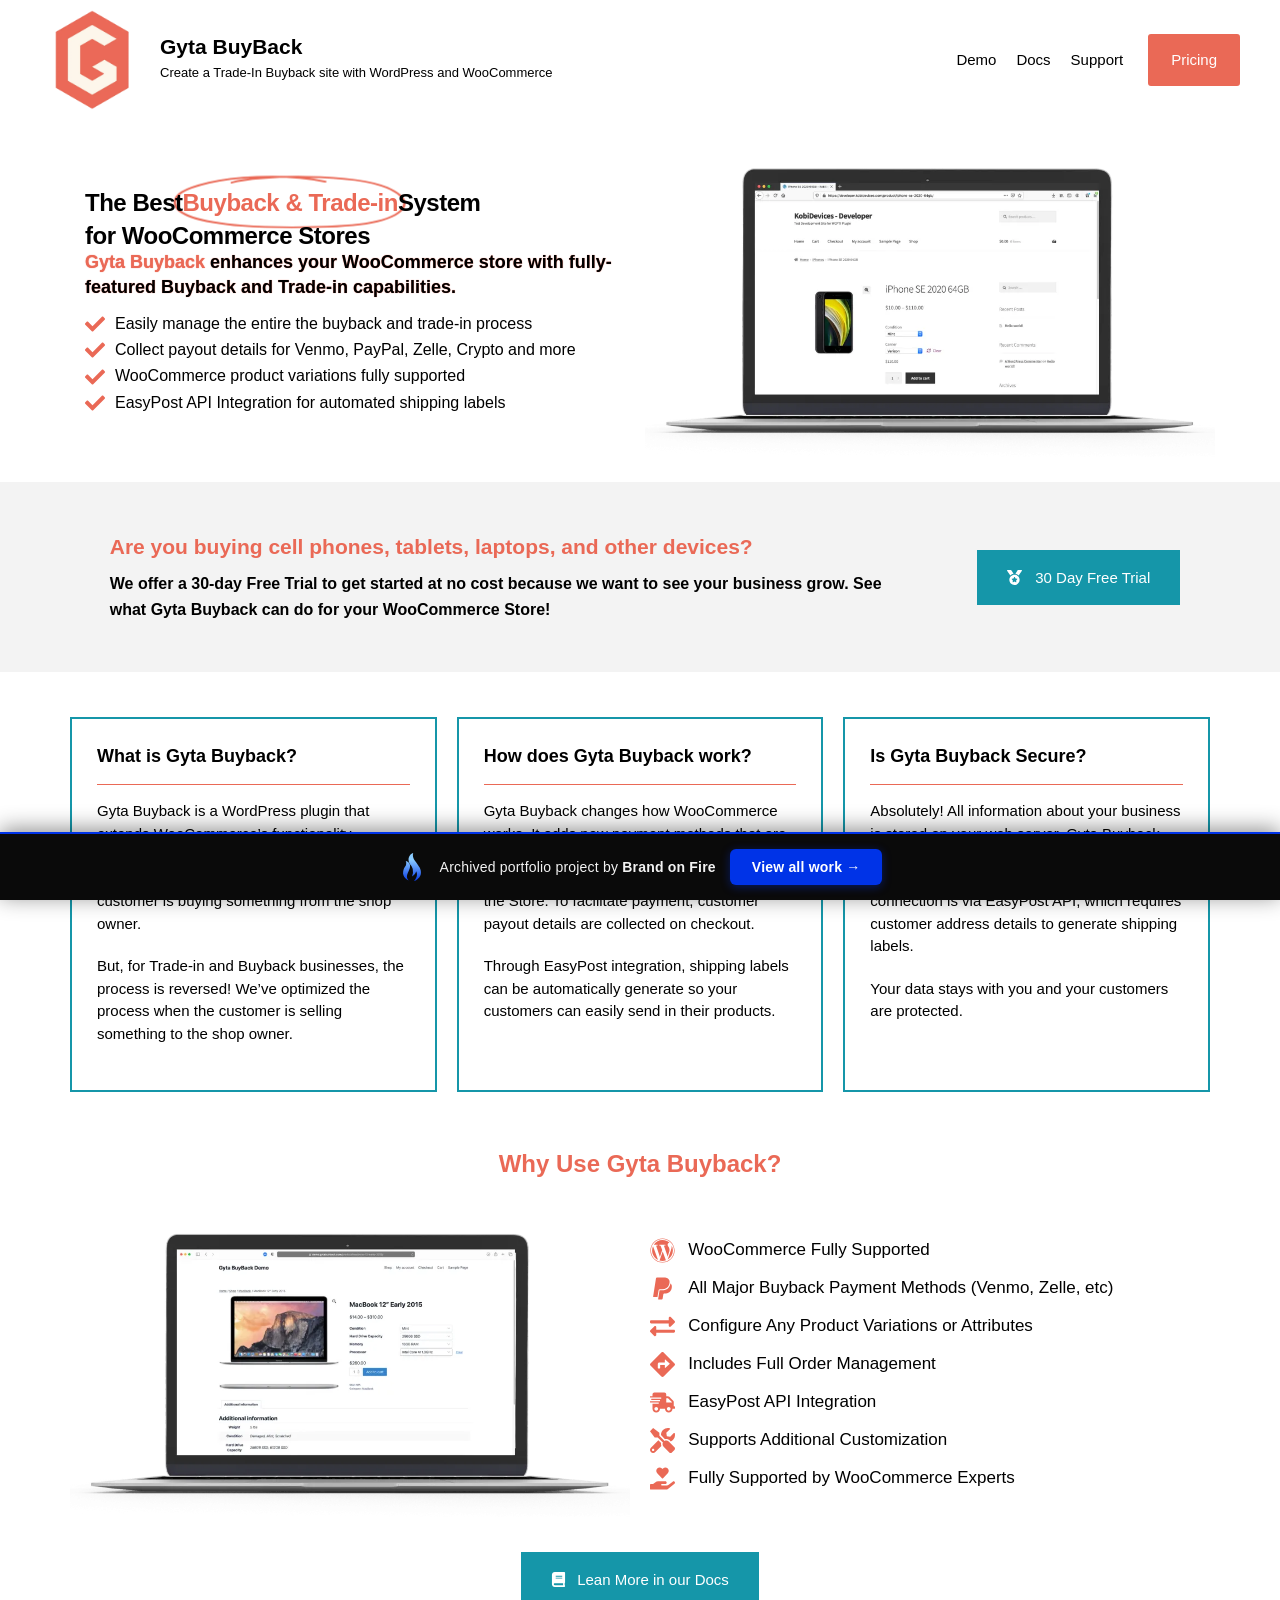
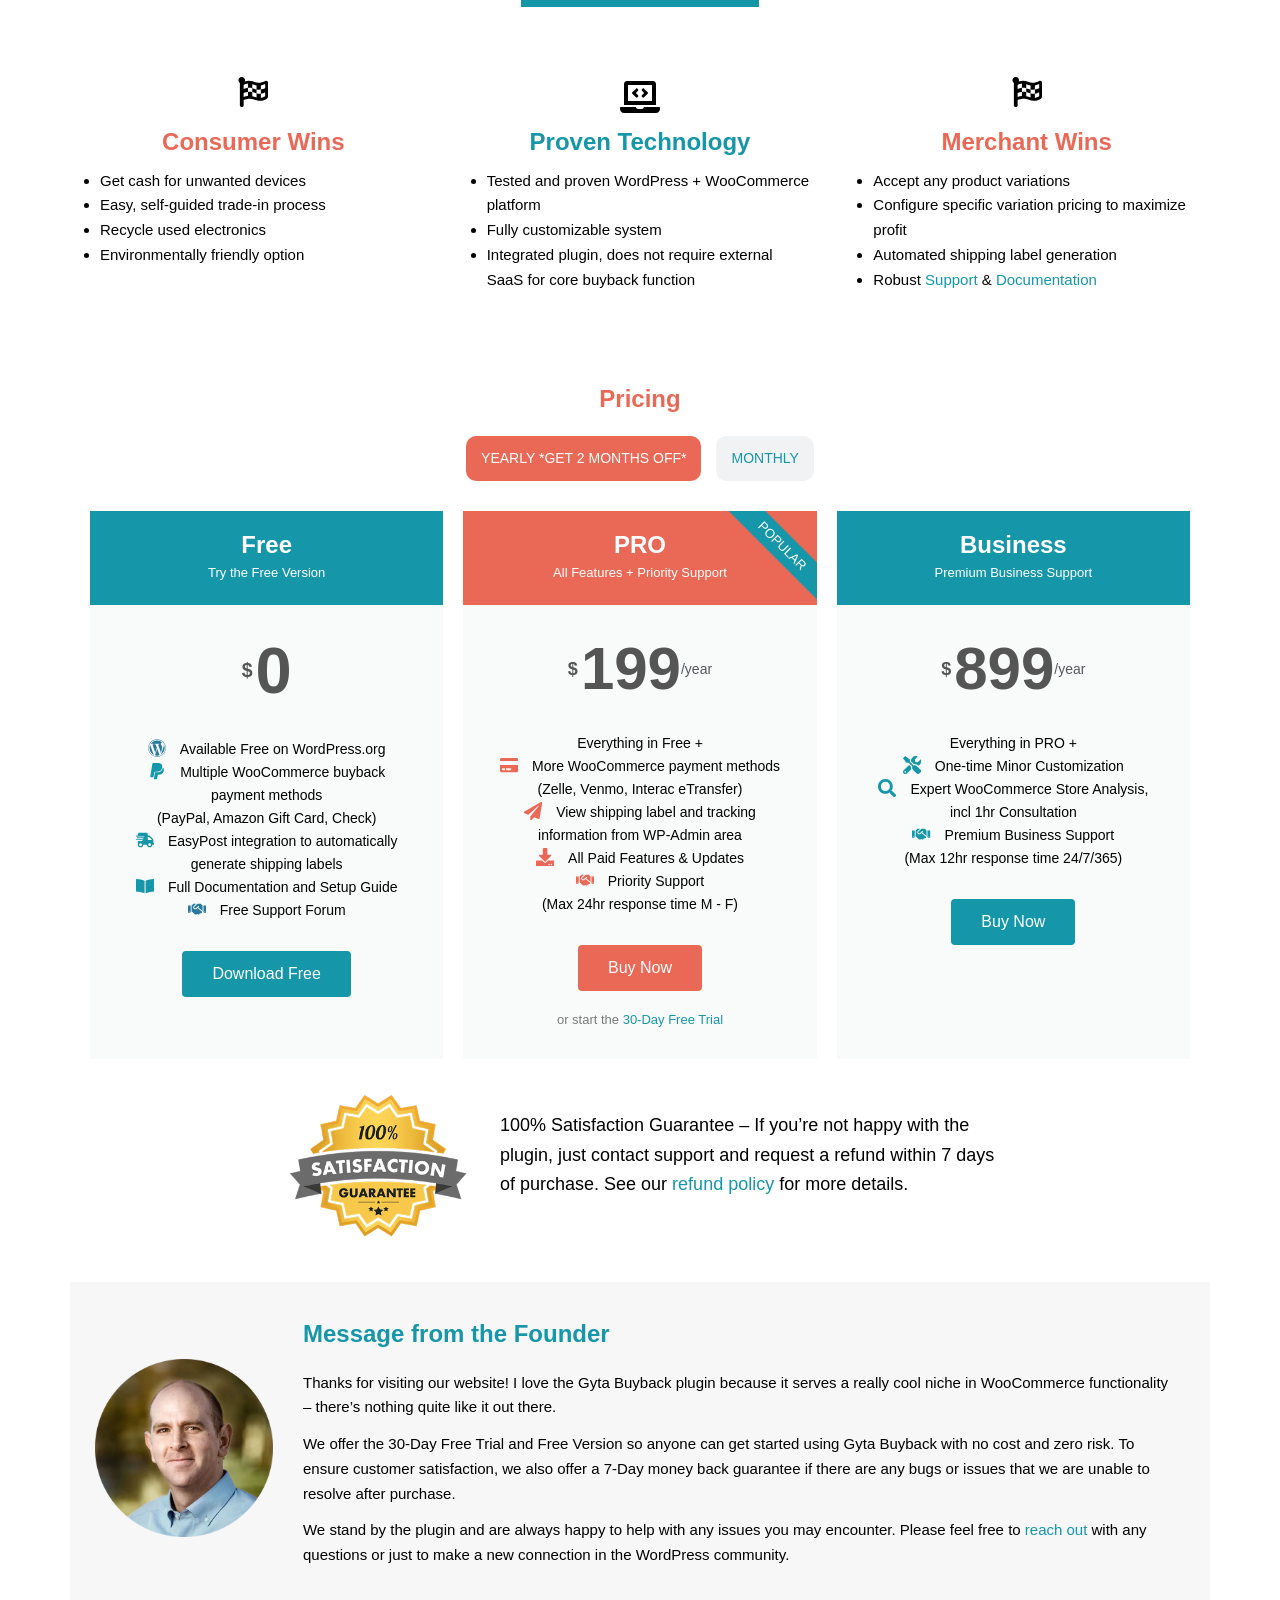
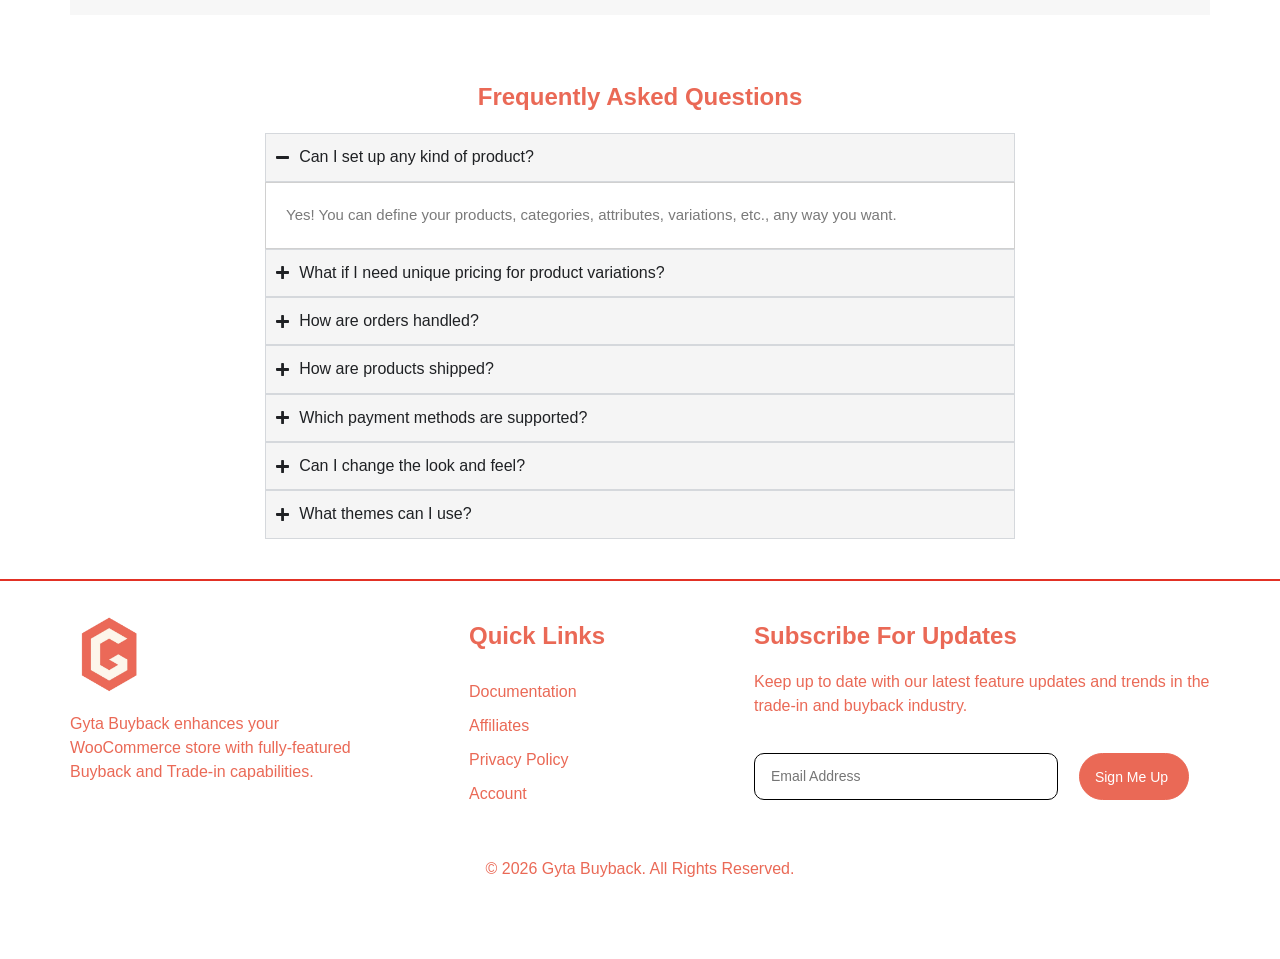
==== index.html @ 3f52eeda "Portfolio bar: brandonfire.com theme — flame icon, electric-blue accent, taller, larger button" ====
<!doctype html><html lang="en-US" class=" js flexbox flexboxlegacy canvas canvastext webgl no-touch geolocation postmessage no-websqldatabase indexeddb hashchange history draganddrop websockets rgba hsla multiplebgs backgroundsize borderimage borderradius boxshadow textshadow opacity cssanimations csscolumns cssgradients cssreflections csstransforms csstransforms3d csstransitions fontface generatedcontent video audio localstorage sessionstorage webworkers no-applicationcache svg inlinesvg smil svgclippaths" data-bofp="0"><head><meta charset="UTF-8"><meta name="viewport" content="width=device-width, initial-scale=1.0, viewport-fit=cover">		<meta name="robots" content="index, follow, max-image-preview:large, max-snippet:-1, max-video-preview:-1"><title>Gyta BuyBack | WooCommerce Trade-in and Buyback System</title><meta name="description" content="Gyta Buyback provides a fully featured Trade-In and Buy Back System for WooCommerce. Provide shipping labels, take payment details, and more."><link rel="canonical" href="/"><meta property="og:locale" content="en_US"><meta property="og:type" content="website"><meta property="og:title" content="Gyta BuyBack | WooCommerce Trade-in and Buyback System"><meta property="og:description" content="Gyta Buyback provides a fully featured Trade-In and Buy Back System for WooCommerce. Provide shipping labels, take payment details, and more."><meta property="og:url" content="/"><meta property="og:site_name" content="Gyta BuyBack"><meta property="article:modified_time" content="2024-12-23T13:15:49+00:00"><meta property="og:image" content="/wp-content/uploads/2021/01/Laptop-Check-Out-2.png"><meta property="og:image:width" content="1920"><meta property="og:image:height" content="1050"><meta property="og:image:type" content="image/png"><meta name="twitter:card" content="summary_large_image"><link rel="alternate" type="application/rss+xml" title="Gyta BuyBack » Feed" href="/feed/"><link rel="alternate" type="application/rss+xml" title="Gyta BuyBack » Comments Feed" href="/comments/feed/"><link rel="https://api.w.org/" href="/wp-json/"><link rel="alternate" title="JSON" type="application/json" href="/wp-json/wp/v2/pages/693"><meta name="generator" content="Elementor 4.1.1; features: e_font_icon_svg, additional_custom_breakpoints; settings: css_print_method-external, google_font-enabled, font_display-swap"><link rel="icon" href="/wp-content/uploads/2021/02/cropped-Gyta-Buyback-Logo-32x32.png" sizes="32x32"><link rel="icon" href="/wp-content/uploads/2021/02/cropped-Gyta-Buyback-Logo-192x192.png" sizes="192x192"><link rel="apple-touch-icon" href="/wp-content/uploads/2021/02/cropped-Gyta-Buyback-Logo-180x180.png"><meta name="msapplication-TileImage" content="/wp-content/uploads/2021/02/cropped-Gyta-Buyback-Logo-270x270.png"><link rel="stylesheet" href="style.css"><style>[data-bofp="1"]{background-color:rgb(255, 255, 255)!important;color:rgb(118, 118, 118)!important}[data-bofp="2"]{background-color:rgb(243, 243, 243)!important;color:rgb(118, 118, 118)!important}[data-bofp="3"]{background-color:rgb(247, 247, 247)!important;color:rgb(118, 118, 118)!important}</style><meta name="robots" content="noindex, nofollow"><style id="bof-noform">form,form *,fieldset,fieldset *,input,textarea,select,label.fusion-form-label,.wpcf7,.wpcf7 *,.fusion-form,.fusion-form *,.fusion-contact-form,.fusion-contact-form *,.elementor-form,.elementor-form *,.gform_wrapper,.gform_wrapper *,[class*="contact-form"],[class*="contact-form"] *,[id*="contact-form"],[id*="contact-form"] *{pointer-events:none!important;cursor:default!important;-webkit-user-select:none!important;user-select:none!important}</style></head><body data-rsssl="1" class="home wp-singular page-template-default page page-id-693 wp-custom-logo wp-theme-shuttle wp-child-theme-shuttle-webusiness-child layout-sidebar-none layout-responsive slider-full header-style1 group-blog elementor-default elementor-kit-589 elementor-page elementor-page-693 e--ua-blink e--ua-mac e--ua-webkit" data-elementor-device-mode="desktop" data-bofp="1"><header data-elementor-type="header" data-elementor-id="611" class="elementor elementor-611 elementor-location-header" data-elementor-post-type="elementor_library"><div class="elementor-element elementor-element-45c64a5 e-con-full e-flex e-con e-parent e-lazyloaded" data-id="45c64a5" data-element_type="container" data-e-type="container"><div class="elementor-element elementor-element-fabeea9 elementor-widget elementor-widget-theme-site-logo elementor-widget-image" data-id="fabeea9" data-element_type="widget" data-e-type="widget" data-widget_type="theme-site-logo.default"><div class="elementor-widget-container"><a href="index.html"><img fetchpriority="high" width="512" height="512" src="_a/389a8d2b90c3.webp" class="attachment-full size-full wp-image-447" alt="">				</a></div></div><div class="elementor-element elementor-element-c1680e2 e-con-full e-flex e-con e-child" data-id="c1680e2" data-element_type="container" data-e-type="container"><div class="elementor-element elementor-element-7ec3f3c elementor-widget elementor-widget-theme-site-title elementor-widget-heading" data-id="7ec3f3c" data-element_type="widget" data-e-type="widget" data-widget_type="theme-site-title.default"><div class="elementor-widget-container"><h2 class="elementor-heading-title elementor-size-default"><a href="index.html">Gyta BuyBack</a></h2>				</div></div><div class="elementor-element elementor-element-7173f08 elementor-widget elementor-widget-text-editor" data-id="7173f08" data-element_type="widget" data-e-type="widget" data-widget_type="text-editor.default"><div class="elementor-widget-container"><p>Create a Trade-In Buyback site with WordPress and WooCommerce</p>								</div></div></div><div class="elementor-element elementor-element-adf65f2 elementor-nav-menu__align-end elementor-nav-menu--stretch elementor-nav-menu__text-align-center elementor-nav-menu--dropdown-tablet elementor-nav-menu--toggle elementor-nav-menu--burger elementor-widget elementor-widget-nav-menu" data-id="adf65f2" data-element_type="widget" data-e-type="widget" data-settings="{&quot;full_width&quot;:&quot;stretch&quot;,&quot;layout&quot;:&quot;horizontal&quot;,&quot;submenu_icon&quot;:{&quot;value&quot;:&quot;&lt;svg aria-hidden=\&quot;true\&quot; class=\&quot;e-font-icon-svg e-fas-caret-down\&quot; viewBox=\&quot;0 0 320 512\&quot; xmlns=\&quot;http:\/\/www.w3.org\/2000\/svg\&quot;&gt;&lt;path d=\&quot;M31.3 192h257.3c17.8 0 26.7 21.5 14.1 34.1L174.1 354.8c-7.8 7.8-20.5 7.8-28.3 0L17.2 226.1C4.6 213.5 13.5 192 31.3 192z\&quot;&gt;&lt;\/path&gt;&lt;\/svg&gt;&quot;,&quot;library&quot;:&quot;fa-solid&quot;},&quot;toggle&quot;:&quot;burger&quot;}" data-widget_type="nav-menu.default"><div class="elementor-widget-container"><nav aria-label="Menu" class="elementor-nav-menu--main elementor-nav-menu__container elementor-nav-menu--layout-horizontal e--pointer-underline e--animation-fade"><ul id="menu-1-adf65f2" class="elementor-nav-menu" data-smartmenus-id="17822819252130625"><li class="menu-item menu-item-type-custom menu-item-object-custom menu-item-956"><a target="_blank" class="elementor-item">Demo</a></li><li class="menu-item menu-item-type-custom menu-item-object-custom menu-item-997"><a target="_blank" class="elementor-item">Docs</a></li><li class="menu-item menu-item-type-post_type menu-item-object-page menu-item-682"><a href="support/index.html" class="elementor-item">Support</a></li><li class="pricing-button menu-item menu-item-type-custom menu-item-object-custom current-menu-item current_page_item menu-item-home menu-item-879"><a href="index.html" aria-current="" class="elementor-item elementor-item-anchor">Pricing</a></li></ul>			</nav><div class="elementor-menu-toggle" role="button" tabindex="0" aria-label="Menu Toggle" aria-expanded="false" style=""><svg aria-hidden="true" role="presentation" class="elementor-menu-toggle__icon--open e-font-icon-svg e-eicon-menu-bar" viewBox="0 0 1000 1000" xmlns="http://www.w3.org/2000/svg"><path d="M104 333H896C929 333 958 304 958 271S929 208 896 208H104C71 208 42 237 42 271S71 333 104 333ZM104 583H896C929 583 958 554 958 521S929 458 896 458H104C71 458 42 487 42 521S71 583 104 583ZM104 833H896C929 833 958 804 958 771S929 708 896 708H104C71 708 42 737 42 771S71 833 104 833Z"></path></svg><svg aria-hidden="true" role="presentation" class="elementor-menu-toggle__icon--close e-font-icon-svg e-eicon-close" viewBox="0 0 1000 1000" xmlns="http://www.w3.org/2000/svg"><path d="M742 167L500 408 258 167C246 154 233 150 217 150 196 150 179 158 167 167 154 179 150 196 150 212 150 229 154 242 171 254L408 500 167 742C138 771 138 800 167 829 196 858 225 858 254 829L496 587 738 829C750 842 767 846 783 846 800 846 817 842 829 829 842 817 846 804 846 783 846 767 842 750 829 737L588 500 833 258C863 229 863 200 833 171 804 137 775 137 742 167Z"></path></svg>		</div><nav class="elementor-nav-menu--dropdown elementor-nav-menu__container" aria-hidden="true" style="top: 50.5938px; width: 1366px; left: 0px; --menu-height: 0;"><ul id="menu-2-adf65f2" class="elementor-nav-menu" data-smartmenus-id="1782281925215391"><li class="menu-item menu-item-type-custom menu-item-object-custom menu-item-956"><a target="_blank" class="elementor-item" tabindex="-1">Demo</a></li><li class="menu-item menu-item-type-custom menu-item-object-custom menu-item-997"><a target="_blank" class="elementor-item" tabindex="-1">Docs</a></li><li class="menu-item menu-item-type-post_type menu-item-object-page menu-item-682"><a href="support/index.html" class="elementor-item" tabindex="-1">Support</a></li><li class="pricing-button menu-item menu-item-type-custom menu-item-object-custom current-menu-item current_page_item menu-item-home menu-item-879"><a href="index.html" aria-current="page" class="elementor-item elementor-item-anchor" tabindex="-1">Pricing</a></li></ul>			</nav></div></div></div></header><article id="post-693" class="post-693 page type-page status-publish hentry"><div data-elementor-type="wp-page" data-elementor-id="693" class="elementor elementor-693" data-elementor-post-type="page"><div class="elementor-element elementor-element-29eeac1 e-flex e-con-boxed e-con e-parent e-lazyloaded" data-id="29eeac1" data-element_type="container" data-e-type="container"><div class="e-con-inner"><div class="elementor-element elementor-element-70048d7 e-con-full e-flex e-con e-child" data-id="70048d7" data-element_type="container" data-e-type="container"><div class="elementor-element elementor-element-a714c9a elementor-headline--style-highlight elementor-widget elementor-widget-animated-headline" data-id="a714c9a" data-element_type="widget" data-e-type="widget" data-settings="{&quot;highlighted_text&quot;:&quot;Buyback &amp; Trade-in&quot;,&quot;headline_style&quot;:&quot;highlight&quot;,&quot;marker&quot;:&quot;circle&quot;,&quot;highlight_animation_duration&quot;:1200}" data-widget_type="animated-headline.default"><div class="elementor-widget-container"><h1 class="elementor-headline e-animated"><span class="elementor-headline-plain-text elementor-headline-text-wrapper">The Best</span><span class="elementor-headline-dynamic-wrapper elementor-headline-text-wrapper"><span class="elementor-headline-dynamic-text elementor-headline-text-active">Buyback &amp; Trade-in</span><svg xmlns="http://www.w3.org/2000/svg" viewBox="0 0 500 150" preserveAspectRatio="none" aria-hidden="true"><path d="M325,18C228.7-8.3,118.5,8.3,78,21C22.4,38.4,4.6,54.6,5.6,77.6c1.4,32.4,52.2,54,142.6,63.7 c66.2,7.1,212.2,7.5,273.5-8.3c64.4-16.6,104.3-57.6,33.8-98.2C386.7-4.9,179.4-1.4,126.3,20.7"></path></svg></span><span class="elementor-headline-plain-text elementor-headline-text-wrapper">System <br>for WooCommerce Stores</span></h1></div></div><div class="elementor-element elementor-element-ea9b40b elementor-widget elementor-widget-heading" data-id="ea9b40b" data-element_type="widget" data-e-type="widget" data-widget_type="heading.default"><div class="elementor-widget-container"><h2 class="elementor-heading-title elementor-size-default"><span style="color:#EA6956">Gyta Buyback</span> enhances your WooCommerce store with fully-featured Buyback and Trade-in capabilities.</h2>				</div></div><div class="elementor-element elementor-element-4dd8b31 elementor-icon-list--layout-traditional elementor-list-item-link-full_width elementor-widget elementor-widget-icon-list" data-id="4dd8b31" data-element_type="widget" data-e-type="widget" data-widget_type="icon-list.default"><div class="elementor-widget-container"><ul class="elementor-icon-list-items"><li class="elementor-icon-list-item"><span class="elementor-icon-list-icon"><svg aria-hidden="true" class="e-font-icon-svg e-fas-check" viewBox="0 0 512 512" xmlns="http://www.w3.org/2000/svg"><path d="M173.898 439.404l-166.4-166.4c-9.997-9.997-9.997-26.206 0-36.204l36.203-36.204c9.997-9.998 26.207-9.998 36.204 0L192 312.69 432.095 72.596c9.997-9.997 26.207-9.997 36.204 0l36.203 36.204c9.997 9.997 9.997 26.206 0 36.204l-294.4 294.401c-9.998 9.997-26.207 9.997-36.204-.001z"></path></svg>						</span><span class="elementor-icon-list-text">Easily manage the entire the buyback and trade-in process</span></li><li class="elementor-icon-list-item"><span class="elementor-icon-list-icon"><svg aria-hidden="true" class="e-font-icon-svg e-fas-check" viewBox="0 0 512 512" xmlns="http://www.w3.org/2000/svg"><path d="M173.898 439.404l-166.4-166.4c-9.997-9.997-9.997-26.206 0-36.204l36.203-36.204c9.997-9.998 26.207-9.998 36.204 0L192 312.69 432.095 72.596c9.997-9.997 26.207-9.997 36.204 0l36.203 36.204c9.997 9.997 9.997 26.206 0 36.204l-294.4 294.401c-9.998 9.997-26.207 9.997-36.204-.001z"></path></svg>						</span><span class="elementor-icon-list-text">Collect payout details for Venmo, PayPal, Zelle, Crypto and more</span></li><li class="elementor-icon-list-item"><span class="elementor-icon-list-icon"><svg aria-hidden="true" class="e-font-icon-svg e-fas-check" viewBox="0 0 512 512" xmlns="http://www.w3.org/2000/svg"><path d="M173.898 439.404l-166.4-166.4c-9.997-9.997-9.997-26.206 0-36.204l36.203-36.204c9.997-9.998 26.207-9.998 36.204 0L192 312.69 432.095 72.596c9.997-9.997 26.207-9.997 36.204 0l36.203 36.204c9.997 9.997 9.997 26.206 0 36.204l-294.4 294.401c-9.998 9.997-26.207 9.997-36.204-.001z"></path></svg>						</span><span class="elementor-icon-list-text">WooCommerce product variations fully supported</span></li><li class="elementor-icon-list-item"><span class="elementor-icon-list-icon"><svg aria-hidden="true" class="e-font-icon-svg e-fas-check" viewBox="0 0 512 512" xmlns="http://www.w3.org/2000/svg"><path d="M173.898 439.404l-166.4-166.4c-9.997-9.997-9.997-26.206 0-36.204l36.203-36.204c9.997-9.998 26.207-9.998 36.204 0L192 312.69 432.095 72.596c9.997-9.997 26.207-9.997 36.204 0l36.203 36.204c9.997 9.997 9.997 26.206 0 36.204l-294.4 294.401c-9.998 9.997-26.207 9.997-36.204-.001z"></path></svg>						</span><span class="elementor-icon-list-text">EasyPost API Integration for automated shipping labels</span></li></ul></div></div></div><div class="elementor-element elementor-element-4fe9aa2 e-con-full e-flex e-con e-child" data-id="4fe9aa2" data-element_type="container" data-e-type="container"><div class="elementor-element elementor-element-95fbdd9 elementor-widget elementor-widget-image" data-id="95fbdd9" data-element_type="widget" data-e-type="widget" data-widget_type="image.default"><div class="elementor-widget-container"><img decoding="async" width="1024" height="560" src="_a/b193243ef5d3.webp" class="attachment-large size-large wp-image-91" alt="">															</div></div></div></div></div><div class="elementor-element elementor-element-849400c e-flex e-con-boxed e-con e-parent e-lazyloaded" data-id="849400c" data-element_type="container" data-e-type="container" data-settings="{&quot;background_background&quot;:&quot;classic&quot;}" data-bofp="2"><div class="e-con-inner"><div class="elementor-element elementor-element-3c4d7a0 e-con-full e-flex e-con e-child" data-id="3c4d7a0" data-element_type="container" data-e-type="container"><div class="elementor-element elementor-element-ba5e817 elementor-widget elementor-widget-heading" data-id="ba5e817" data-element_type="widget" data-e-type="widget" data-widget_type="heading.default"><div class="elementor-widget-container"><h2 class="elementor-heading-title elementor-size-default">Are you buying cell phones, tablets, laptops, and other devices?</h2>				</div></div><div class="elementor-element elementor-element-bc98aa0 elementor-widget elementor-widget-heading" data-id="bc98aa0" data-element_type="widget" data-e-type="widget" data-widget_type="heading.default"><div class="elementor-widget-container"><h2 class="elementor-heading-title elementor-size-default">We offer a 30-day Free Trial to get started at no cost because we want to see your business grow. See what Gyta Buyback can do for your WooCommerce Store!</h2>				</div></div></div><div class="elementor-element elementor-element-a3b3ef2 elementor-widget elementor-widget-button" data-id="a3b3ef2" data-element_type="widget" data-e-type="widget" data-widget_type="button.default"><div class="elementor-widget-container"><div class="elementor-button-wrapper"><a class="elementor-button elementor-button-link elementor-size-sm" href="#pricing" target="_blank"><span class="elementor-button-content-wrapper"><span class="elementor-button-icon"><svg aria-hidden="true" class="e-font-icon-svg e-fas-medal" viewBox="0 0 512 512" xmlns="http://www.w3.org/2000/svg"><path d="M223.75 130.75L154.62 15.54A31.997 31.997 0 0 0 127.18 0H16.03C3.08 0-4.5 14.57 2.92 25.18l111.27 158.96c29.72-27.77 67.52-46.83 109.56-53.39zM495.97 0H384.82c-11.24 0-21.66 5.9-27.44 15.54l-69.13 115.21c42.04 6.56 79.84 25.62 109.56 53.38L509.08 25.18C516.5 14.57 508.92 0 495.97 0zM256 160c-97.2 0-176 78.8-176 176s78.8 176 176 176 176-78.8 176-176-78.8-176-176-176zm92.52 157.26l-37.93 36.96 8.97 52.22c1.6 9.36-8.26 16.51-16.65 12.09L256 393.88l-46.9 24.65c-8.4 4.45-18.25-2.74-16.65-12.09l8.97-52.22-37.93-36.96c-6.82-6.64-3.05-18.23 6.35-19.59l52.43-7.64 23.43-47.52c2.11-4.28 6.19-6.39 10.28-6.39 4.11 0 8.22 2.14 10.33 6.39l23.43 47.52 52.43 7.64c9.4 1.36 13.17 12.95 6.35 19.59z"></path></svg>			</span><span class="elementor-button-text">30 Day Free Trial</span></span></a></div></div></div></div></div><div class="elementor-element elementor-element-a068494 e-grid e-con-boxed e-con e-parent e-lazyloaded" data-id="a068494" data-element_type="container" data-e-type="container"><div class="e-con-inner"><div class="elementor-element elementor-element-aca6dac e-con-full e-flex e-con e-child" data-id="aca6dac" data-element_type="container" data-e-type="container"><div class="elementor-element elementor-element-5a48ea0 elementor-widget elementor-widget-heading" data-id="5a48ea0" data-element_type="widget" data-e-type="widget" data-widget_type="heading.default"><div class="elementor-widget-container"><h2 class="elementor-heading-title elementor-size-default">What is Gyta Buyback?</h2>				</div></div><div class="elementor-element elementor-element-8961dbc elementor-widget-divider--view-line elementor-widget elementor-widget-divider" data-id="8961dbc" data-element_type="widget" data-e-type="widget" data-widget_type="divider.default"><div class="elementor-widget-container"><div class="elementor-divider"><span class="elementor-divider-separator"></span></div></div></div><div class="elementor-element elementor-element-9a28cd6 elementor-widget elementor-widget-text-editor" data-id="9a28cd6" data-element_type="widget" data-e-type="widget" data-widget_type="text-editor.default"><div class="elementor-widget-container"><p>Gyta Buyback is a WordPress plugin that extends WooCommerce’s functionality. WooCommerce is great at handling normal eCommerce shop functionality where the customer is buying something from the shop owner.</p><p>But, for Trade-in and Buyback businesses, the process is reversed! We’ve optimized the process when the customer is selling something to the shop owner.&nbsp;</p>								</div></div></div><div class="elementor-element elementor-element-bf22fe0 e-con-full e-flex e-con e-child" data-id="bf22fe0" data-element_type="container" data-e-type="container"><div class="elementor-element elementor-element-8b9602b elementor-widget elementor-widget-heading" data-id="8b9602b" data-element_type="widget" data-e-type="widget" data-widget_type="heading.default"><div class="elementor-widget-container"><h2 class="elementor-heading-title elementor-size-default">How does Gyta Buyback work?</h2>				</div></div><div class="elementor-element elementor-element-f87b179 elementor-widget-divider--view-line elementor-widget elementor-widget-divider" data-id="f87b179" data-element_type="widget" data-e-type="widget" data-widget_type="divider.default"><div class="elementor-widget-container"><div class="elementor-divider"><span class="elementor-divider-separator"></span></div></div></div><div class="elementor-element elementor-element-7274220 elementor-widget elementor-widget-text-editor" data-id="7274220" data-element_type="widget" data-e-type="widget" data-widget_type="text-editor.default"><div class="elementor-widget-container"><p>Gyta Buyback changes how WooCommerce works. It adds new payment methods that are reversed, so the WooCommerce Store pays the customer instead of the customer paying the Store. To facilitate payment, customer payout details are collected on checkout.&nbsp;</p><p>Through EasyPost integration, shipping labels can be automatically generate so your customers can easily send in their products.&nbsp;</p>								</div></div></div><div class="elementor-element elementor-element-3654788 e-con-full e-flex e-con e-child" data-id="3654788" data-element_type="container" data-e-type="container"><div class="elementor-element elementor-element-f6b6898 elementor-widget elementor-widget-heading" data-id="f6b6898" data-element_type="widget" data-e-type="widget" data-widget_type="heading.default"><div class="elementor-widget-container"><h2 class="elementor-heading-title elementor-size-default">Is Gyta Buyback Secure?</h2>				</div></div><div class="elementor-element elementor-element-987cd8b elementor-widget-divider--view-line elementor-widget elementor-widget-divider" data-id="987cd8b" data-element_type="widget" data-e-type="widget" data-widget_type="divider.default"><div class="elementor-widget-container"><div class="elementor-divider"><span class="elementor-divider-separator"></span></div></div></div><div class="elementor-element elementor-element-c1abe95 elementor-widget elementor-widget-text-editor" data-id="c1abe95" data-element_type="widget" data-e-type="widget" data-widget_type="text-editor.default"><div class="elementor-widget-container"><p>Absolutely! All information about your business is stored on your web server. Gyta Buyback does not make “calls home” or have backdoors into your installation. The only 3rd party connection is via EasyPost API, which requires customer address details to generate shipping labels.&nbsp;</p><p>Your data stays with you and your customers are protected.&nbsp;</p>								</div></div></div></div></div><div class="elementor-element elementor-element-6b54705 e-flex e-con-boxed e-con e-parent e-lazyloaded" data-id="6b54705" data-element_type="container" data-e-type="container"><div class="e-con-inner"><div class="elementor-element elementor-element-804546d elementor-widget elementor-widget-heading" data-id="804546d" data-element_type="widget" data-e-type="widget" data-widget_type="heading.default"><div class="elementor-widget-container"><h2 class="elementor-heading-title elementor-size-default">Why Use Gyta Buyback?</h2>				</div></div></div></div><div class="elementor-element elementor-element-d03fb78 e-grid e-con-boxed e-con e-parent e-lazyloaded" data-id="d03fb78" data-element_type="container" data-e-type="container"><div class="e-con-inner"><div class="elementor-element elementor-element-8eb1c1c elementor-widget elementor-widget-image" data-id="8eb1c1c" data-element_type="widget" data-e-type="widget" data-widget_type="image.default"><div class="elementor-widget-container"><img decoding="async" width="1024" height="560" src="_a/6feb5bd83d23.webp" class="attachment-large size-large wp-image-417" alt="">															</div></div><div class="elementor-element elementor-element-a96ef08 elementor-icon-list--layout-traditional elementor-list-item-link-full_width elementor-widget elementor-widget-icon-list" data-id="a96ef08" data-element_type="widget" data-e-type="widget" data-widget_type="icon-list.default"><div class="elementor-widget-container"><ul class="elementor-icon-list-items"><li class="elementor-icon-list-item"><span class="elementor-icon-list-icon"><svg aria-hidden="true" class="e-font-icon-svg e-fab-wordpress" viewBox="0 0 512 512" xmlns="http://www.w3.org/2000/svg"><path d="M61.7 169.4l101.5 278C92.2 413 43.3 340.2 43.3 256c0-30.9 6.6-60.1 18.4-86.6zm337.9 75.9c0-26.3-9.4-44.5-17.5-58.7-10.8-17.5-20.9-32.4-20.9-49.9 0-19.6 14.8-37.8 35.7-37.8.9 0 1.8.1 2.8.2-37.9-34.7-88.3-55.9-143.7-55.9-74.3 0-139.7 38.1-177.8 95.9 5 .2 9.7.3 13.7.3 22.2 0 56.7-2.7 56.7-2.7 11.5-.7 12.8 16.2 1.4 17.5 0 0-11.5 1.3-24.3 2l77.5 230.4L249.8 247l-33.1-90.8c-11.5-.7-22.3-2-22.3-2-11.5-.7-10.1-18.2 1.3-17.5 0 0 35.1 2.7 56 2.7 22.2 0 56.7-2.7 56.7-2.7 11.5-.7 12.8 16.2 1.4 17.5 0 0-11.5 1.3-24.3 2l76.9 228.7 21.2-70.9c9-29.4 16-50.5 16-68.7zm-139.9 29.3l-63.8 185.5c19.1 5.6 39.2 8.7 60.1 8.7 24.8 0 48.5-4.3 70.6-12.1-.6-.9-1.1-1.9-1.5-2.9l-65.4-179.2zm183-120.7c.9 6.8 1.4 14 1.4 21.9 0 21.6-4 45.8-16.2 76.2l-65 187.9C426.2 403 468.7 334.5 468.7 256c0-37-9.4-71.8-26-102.1zM504 256c0 136.8-111.3 248-248 248C119.2 504 8 392.7 8 256 8 119.2 119.2 8 256 8c136.7 0 248 111.2 248 248zm-11.4 0c0-130.5-106.2-236.6-236.6-236.6C125.5 19.4 19.4 125.5 19.4 256S125.6 492.6 256 492.6c130.5 0 236.6-106.1 236.6-236.6z"></path></svg>						</span><span class="elementor-icon-list-text">WooCommerce Fully Supported</span></li><li class="elementor-icon-list-item"><span class="elementor-icon-list-icon"><svg aria-hidden="true" class="e-font-icon-svg e-fab-paypal" viewBox="0 0 384 512" xmlns="http://www.w3.org/2000/svg"><path d="M111.4 295.9c-3.5 19.2-17.4 108.7-21.5 134-.3 1.8-1 2.5-3 2.5H12.3c-7.6 0-13.1-6.6-12.1-13.9L58.8 46.6c1.5-9.6 10.1-16.9 20-16.9 152.3 0 165.1-3.7 204 11.4 60.1 23.3 65.6 79.5 44 140.3-21.5 62.6-72.5 89.5-140.1 90.3-43.4.7-69.5-7-75.3 24.2zM357.1 152c-1.8-1.3-2.5-1.8-3 1.3-2 11.4-5.1 22.5-8.8 33.6-39.9 113.8-150.5 103.9-204.5 103.9-6.1 0-10.1 3.3-10.9 9.4-22.6 140.4-27.1 169.7-27.1 169.7-1 7.1 3.5 12.9 10.6 12.9h63.5c8.6 0 15.7-6.3 17.4-14.9.7-5.4-1.1 6.1 14.4-91.3 4.6-22 14.3-19.7 29.3-19.7 71 0 126.4-28.8 142.9-112.3 6.5-34.8 4.6-71.4-23.8-92.6z"></path></svg>						</span><span class="elementor-icon-list-text">All Major Buyback Payment Methods (Venmo, Zelle, etc)</span></li><li class="elementor-icon-list-item"><span class="elementor-icon-list-icon"><svg aria-hidden="true" class="e-font-icon-svg e-fas-exchange-alt" viewBox="0 0 512 512" xmlns="http://www.w3.org/2000/svg"><path d="M0 168v-16c0-13.255 10.745-24 24-24h360V80c0-21.367 25.899-32.042 40.971-16.971l80 80c9.372 9.373 9.372 24.569 0 33.941l-80 80C409.956 271.982 384 261.456 384 240v-48H24c-13.255 0-24-10.745-24-24zm488 152H128v-48c0-21.314-25.862-32.08-40.971-16.971l-80 80c-9.372 9.373-9.372 24.569 0 33.941l80 80C102.057 463.997 128 453.437 128 432v-48h360c13.255 0 24-10.745 24-24v-16c0-13.255-10.745-24-24-24z"></path></svg>						</span><span class="elementor-icon-list-text">Configure Any Product Variations or Attributes</span></li><li class="elementor-icon-list-item"><span class="elementor-icon-list-icon"><svg aria-hidden="true" class="e-font-icon-svg e-fas-directions" viewBox="0 0 512 512" xmlns="http://www.w3.org/2000/svg"><path d="M502.61 233.32L278.68 9.39c-12.52-12.52-32.83-12.52-45.36 0L9.39 233.32c-12.52 12.53-12.52 32.83 0 45.36l223.93 223.93c12.52 12.53 32.83 12.53 45.36 0l223.93-223.93c12.52-12.53 12.52-32.83 0-45.36zm-100.98 12.56l-84.21 77.73c-5.12 4.73-13.43 1.1-13.43-5.88V264h-96v64c0 4.42-3.58 8-8 8h-32c-4.42 0-8-3.58-8-8v-80c0-17.67 14.33-32 32-32h112v-53.73c0-6.97 8.3-10.61 13.43-5.88l84.21 77.73c3.43 3.17 3.43 8.59 0 11.76z"></path></svg>						</span><span class="elementor-icon-list-text">Includes Full Order Management</span></li><li class="elementor-icon-list-item"><span class="elementor-icon-list-icon"><svg aria-hidden="true" class="e-font-icon-svg e-fas-shipping-fast" viewBox="0 0 640 512" xmlns="http://www.w3.org/2000/svg"><path d="M624 352h-16V243.9c0-12.7-5.1-24.9-14.1-33.9L494 110.1c-9-9-21.2-14.1-33.9-14.1H416V48c0-26.5-21.5-48-48-48H112C85.5 0 64 21.5 64 48v48H8c-4.4 0-8 3.6-8 8v16c0 4.4 3.6 8 8 8h272c4.4 0 8 3.6 8 8v16c0 4.4-3.6 8-8 8H40c-4.4 0-8 3.6-8 8v16c0 4.4 3.6 8 8 8h208c4.4 0 8 3.6 8 8v16c0 4.4-3.6 8-8 8H8c-4.4 0-8 3.6-8 8v16c0 4.4 3.6 8 8 8h208c4.4 0 8 3.6 8 8v16c0 4.4-3.6 8-8 8H64v128c0 53 43 96 96 96s96-43 96-96h128c0 53 43 96 96 96s96-43 96-96h48c8.8 0 16-7.2 16-16v-32c0-8.8-7.2-16-16-16zM160 464c-26.5 0-48-21.5-48-48s21.5-48 48-48 48 21.5 48 48-21.5 48-48 48zm320 0c-26.5 0-48-21.5-48-48s21.5-48 48-48 48 21.5 48 48-21.5 48-48 48zm80-208H416V144h44.1l99.9 99.9V256z"></path></svg>						</span><span class="elementor-icon-list-text">EasyPost API Integration</span></li><li class="elementor-icon-list-item"><span class="elementor-icon-list-icon"><svg aria-hidden="true" class="e-font-icon-svg e-fas-tools" viewBox="0 0 512 512" xmlns="http://www.w3.org/2000/svg"><path d="M501.1 395.7L384 278.6c-23.1-23.1-57.6-27.6-85.4-13.9L192 158.1V96L64 0 0 64l96 128h62.1l106.6 106.6c-13.6 27.8-9.2 62.3 13.9 85.4l117.1 117.1c14.6 14.6 38.2 14.6 52.7 0l52.7-52.7c14.5-14.6 14.5-38.2 0-52.7zM331.7 225c28.3 0 54.9 11 74.9 31l19.4 19.4c15.8-6.9 30.8-16.5 43.8-29.5 37.1-37.1 49.7-89.3 37.9-136.7-2.2-9-13.5-12.1-20.1-5.5l-74.4 74.4-67.9-11.3L334 98.9l74.4-74.4c6.6-6.6 3.4-17.9-5.7-20.2-47.4-11.7-99.6.9-136.6 37.9-28.5 28.5-41.9 66.1-41.2 103.6l82.1 82.1c8.1-1.9 16.5-2.9 24.7-2.9zm-103.9 82l-56.7-56.7L18.7 402.8c-25 25-25 65.5 0 90.5s65.5 25 90.5 0l123.6-123.6c-7.6-19.9-9.9-41.6-5-62.7zM64 472c-13.2 0-24-10.8-24-24 0-13.3 10.7-24 24-24s24 10.7 24 24c0 13.2-10.7 24-24 24z"></path></svg>						</span><span class="elementor-icon-list-text">Supports Additional Customization</span></li><li class="elementor-icon-list-item"><span class="elementor-icon-list-icon"><svg aria-hidden="true" class="e-font-icon-svg e-fas-hand-holding-heart" viewBox="0 0 576 512" xmlns="http://www.w3.org/2000/svg"><path d="M275.3 250.5c7 7.4 18.4 7.4 25.5 0l108.9-114.2c31.6-33.2 29.8-88.2-5.6-118.8-30.8-26.7-76.7-21.9-104.9 7.7L288 36.9l-11.1-11.6C248.7-4.4 202.8-9.2 172 17.5c-35.3 30.6-37.2 85.6-5.6 118.8l108.9 114.2zm290 77.6c-11.8-10.7-30.2-10-42.6 0L430.3 402c-11.3 9.1-25.4 14-40 14H272c-8.8 0-16-7.2-16-16s7.2-16 16-16h78.3c15.9 0 30.7-10.9 33.3-26.6 3.3-20-12.1-37.4-31.6-37.4H192c-27 0-53.1 9.3-74.1 26.3L71.4 384H16c-8.8 0-16 7.2-16 16v96c0 8.8 7.2 16 16 16h356.8c14.5 0 28.6-4.9 40-14L564 377c15.2-12.1 16.4-35.3 1.3-48.9z"></path></svg>						</span><span class="elementor-icon-list-text">Fully Supported by WooCommerce Experts</span></li></ul></div></div></div></div><div class="elementor-element elementor-element-2a4a4f2 e-flex e-con-boxed e-con e-parent" data-id="2a4a4f2" data-element_type="container" data-e-type="container"><div class="e-con-inner"><div class="elementor-element elementor-element-8f1a946 elementor-align-center elementor-widget elementor-widget-button" data-id="8f1a946" data-element_type="widget" data-e-type="widget" data-widget_type="button.default"><div class="elementor-widget-container"><div class="elementor-button-wrapper"><a class="elementor-button elementor-button-link elementor-size-sm" href="documentation-overview/index.html" target="_blank"><span class="elementor-button-content-wrapper"><span class="elementor-button-icon"><svg aria-hidden="true" class="e-font-icon-svg e-fas-book" viewBox="0 0 448 512" xmlns="http://www.w3.org/2000/svg"><path d="M448 360V24c0-13.3-10.7-24-24-24H96C43 0 0 43 0 96v320c0 53 43 96 96 96h328c13.3 0 24-10.7 24-24v-16c0-7.5-3.5-14.3-8.9-18.7-4.2-15.4-4.2-59.3 0-74.7 5.4-4.3 8.9-11.1 8.9-18.6zM128 134c0-3.3 2.7-6 6-6h212c3.3 0 6 2.7 6 6v20c0 3.3-2.7 6-6 6H134c-3.3 0-6-2.7-6-6v-20zm0 64c0-3.3 2.7-6 6-6h212c3.3 0 6 2.7 6 6v20c0 3.3-2.7 6-6 6H134c-3.3 0-6-2.7-6-6v-20zm253.4 250H96c-17.7 0-32-14.3-32-32 0-17.6 14.4-32 32-32h285.4c-1.9 17.1-1.9 46.9 0 64z"></path></svg>			</span><span class="elementor-button-text">Lean More in our Docs</span></span></a></div></div></div></div></div><div class="elementor-element elementor-element-4f87f27 e-grid e-con-boxed e-con e-parent" data-id="4f87f27" data-element_type="container" data-e-type="container"><div class="e-con-inner"><div class="elementor-element elementor-element-884ebd9 e-con-full e-flex e-con e-child" data-id="884ebd9" data-element_type="container" data-e-type="container"><div class="elementor-element elementor-element-3b45bb0 elementor-view-default elementor-widget elementor-widget-icon" data-id="3b45bb0" data-element_type="widget" data-e-type="widget" data-widget_type="icon.default"><div class="elementor-widget-container"><div class="elementor-icon-wrapper"><div class="elementor-icon"><svg aria-hidden="true" class="e-font-icon-svg e-fas-flag-checkered" viewBox="0 0 512 512" xmlns="http://www.w3.org/2000/svg"><path d="M243.2 189.9V258c26.1 5.9 49.3 15.6 73.6 22.3v-68.2c-26-5.8-49.4-15.5-73.6-22.2zm223.3-123c-34.3 15.9-76.5 31.9-117 31.9C296 98.8 251.7 64 184.3 64c-25 0-47.3 4.4-68 12 2.8-7.3 4.1-15.2 3.6-23.6C118.1 24 94.8 1.2 66.3 0 34.3-1.3 8 24.3 8 56c0 19 9.5 35.8 24 45.9V488c0 13.3 10.7 24 24 24h16c13.3 0 24-10.7 24-24v-94.4c28.3-12.1 63.6-22.1 114.4-22.1 53.6 0 97.8 34.8 165.2 34.8 48.2 0 86.7-16.3 122.5-40.9 8.7-6 13.8-15.8 13.8-26.4V95.9c.1-23.3-24.2-38.8-45.4-29zM169.6 325.5c-25.8 2.7-50 8.2-73.6 16.6v-70.5c26.2-9.3 47.5-15 73.6-17.4zM464 191c-23.6 9.8-46.3 19.5-73.6 23.9V286c24.8-3.4 51.4-11.8 73.6-26v70.5c-25.1 16.1-48.5 24.7-73.6 27.1V286c-27 3.7-47.9 1.5-73.6-5.6v67.4c-23.9-7.4-47.3-16.7-73.6-21.3V258c-19.7-4.4-40.8-6.8-73.6-3.8v-70c-22.4 3.1-44.6 10.2-73.6 20.9v-70.5c33.2-12.2 50.1-19.8 73.6-22v71.6c27-3.7 48.4-1.3 73.6 5.7v-67.4c23.7 7.4 47.2 16.7 73.6 21.3v68.4c23.7 5.3 47.6 6.9 73.6 2.7V143c27-4.8 52.3-13.6 73.6-22.5z"></path></svg>			</div></div></div></div><div class="elementor-element elementor-element-2f62199 elementor-widget elementor-widget-heading" data-id="2f62199" data-element_type="widget" data-e-type="widget" data-widget_type="heading.default"><div class="elementor-widget-container"><h2 class="elementor-heading-title elementor-size-default">Consumer Wins</h2>				</div></div><div class="elementor-element elementor-element-4955a52 elementor-widget elementor-widget-text-editor" data-id="4955a52" data-element_type="widget" data-e-type="widget" data-widget_type="text-editor.default"><div class="elementor-widget-container"><ul><li>Get cash for unwanted devices</li><li>Easy, self-guided trade-in process</li><li>Recycle used electronics</li><li>Environmentally friendly option</li></ul>								</div></div></div><div class="elementor-element elementor-element-6734d55 e-con-full e-flex e-con e-child" data-id="6734d55" data-element_type="container" data-e-type="container"><div class="elementor-element elementor-element-090b8cc elementor-view-default elementor-widget elementor-widget-icon" data-id="090b8cc" data-element_type="widget" data-e-type="widget" data-widget_type="icon.default"><div class="elementor-widget-container"><div class="elementor-icon-wrapper"><div class="elementor-icon"><svg aria-hidden="true" class="e-font-icon-svg e-fas-laptop-code" viewBox="0 0 640 512" xmlns="http://www.w3.org/2000/svg"><path d="M255.03 261.65c6.25 6.25 16.38 6.25 22.63 0l11.31-11.31c6.25-6.25 6.25-16.38 0-22.63L253.25 192l35.71-35.72c6.25-6.25 6.25-16.38 0-22.63l-11.31-11.31c-6.25-6.25-16.38-6.25-22.63 0l-58.34 58.34c-6.25 6.25-6.25 16.38 0 22.63l58.35 58.34zm96.01-11.3l11.31 11.31c6.25 6.25 16.38 6.25 22.63 0l58.34-58.34c6.25-6.25 6.25-16.38 0-22.63l-58.34-58.34c-6.25-6.25-16.38-6.25-22.63 0l-11.31 11.31c-6.25 6.25-6.25 16.38 0 22.63L386.75 192l-35.71 35.72c-6.25 6.25-6.25 16.38 0 22.63zM624 416H381.54c-.74 19.81-14.71 32-32.74 32H288c-18.69 0-33.02-17.47-32.77-32H16c-8.8 0-16 7.2-16 16v16c0 35.2 28.8 64 64 64h512c35.2 0 64-28.8 64-64v-16c0-8.8-7.2-16-16-16zM576 48c0-26.4-21.6-48-48-48H112C85.6 0 64 21.6 64 48v336h512V48zm-64 272H128V64h384v256z"></path></svg>			</div></div></div></div><div class="elementor-element elementor-element-298c699 elementor-widget elementor-widget-heading" data-id="298c699" data-element_type="widget" data-e-type="widget" data-widget_type="heading.default"><div class="elementor-widget-container"><h2 class="elementor-heading-title elementor-size-default">Proven Technology</h2>				</div></div><div class="elementor-element elementor-element-3016e8f elementor-widget elementor-widget-text-editor" data-id="3016e8f" data-element_type="widget" data-e-type="widget" data-widget_type="text-editor.default"><div class="elementor-widget-container"><ul><li>Tested and proven WordPress + WooCommerce platform</li><li>Fully customizable system</li><li>Integrated plugin, does not require external SaaS for core buyback function</li></ul>								</div></div></div><div class="elementor-element elementor-element-567ebfa e-con-full e-flex e-con e-child" data-id="567ebfa" data-element_type="container" data-e-type="container"><div class="elementor-element elementor-element-73332cb elementor-view-default elementor-widget elementor-widget-icon" data-id="73332cb" data-element_type="widget" data-e-type="widget" data-widget_type="icon.default"><div class="elementor-widget-container"><div class="elementor-icon-wrapper"><div class="elementor-icon"><svg aria-hidden="true" class="e-font-icon-svg e-fas-flag-checkered" viewBox="0 0 512 512" xmlns="http://www.w3.org/2000/svg"><path d="M243.2 189.9V258c26.1 5.9 49.3 15.6 73.6 22.3v-68.2c-26-5.8-49.4-15.5-73.6-22.2zm223.3-123c-34.3 15.9-76.5 31.9-117 31.9C296 98.8 251.7 64 184.3 64c-25 0-47.3 4.4-68 12 2.8-7.3 4.1-15.2 3.6-23.6C118.1 24 94.8 1.2 66.3 0 34.3-1.3 8 24.3 8 56c0 19 9.5 35.8 24 45.9V488c0 13.3 10.7 24 24 24h16c13.3 0 24-10.7 24-24v-94.4c28.3-12.1 63.6-22.1 114.4-22.1 53.6 0 97.8 34.8 165.2 34.8 48.2 0 86.7-16.3 122.5-40.9 8.7-6 13.8-15.8 13.8-26.4V95.9c.1-23.3-24.2-38.8-45.4-29zM169.6 325.5c-25.8 2.7-50 8.2-73.6 16.6v-70.5c26.2-9.3 47.5-15 73.6-17.4zM464 191c-23.6 9.8-46.3 19.5-73.6 23.9V286c24.8-3.4 51.4-11.8 73.6-26v70.5c-25.1 16.1-48.5 24.7-73.6 27.1V286c-27 3.7-47.9 1.5-73.6-5.6v67.4c-23.9-7.4-47.3-16.7-73.6-21.3V258c-19.7-4.4-40.8-6.8-73.6-3.8v-70c-22.4 3.1-44.6 10.2-73.6 20.9v-70.5c33.2-12.2 50.1-19.8 73.6-22v71.6c27-3.7 48.4-1.3 73.6 5.7v-67.4c23.7 7.4 47.2 16.7 73.6 21.3v68.4c23.7 5.3 47.6 6.9 73.6 2.7V143c27-4.8 52.3-13.6 73.6-22.5z"></path></svg>			</div></div></div></div><div class="elementor-element elementor-element-1091f3e elementor-widget elementor-widget-heading" data-id="1091f3e" data-element_type="widget" data-e-type="widget" data-widget_type="heading.default"><div class="elementor-widget-container"><h2 class="elementor-heading-title elementor-size-default">Merchant Wins</h2>				</div></div><div class="elementor-element elementor-element-b89ff5f elementor-widget elementor-widget-text-editor" data-id="b89ff5f" data-element_type="widget" data-e-type="widget" data-widget_type="text-editor.default"><div class="elementor-widget-container"><ul><li>Accept any product variations</li><li>Configure specific variation pricing to maximize profit</li><li>Automated shipping label generation</li><li>Robust <a href="support/index.html" target="_blank" rel="noopener">Support</a> &amp; <a href="documentation-overview/index.html" target="_blank" rel="noopener">Documentation</a></li></ul>								</div></div></div></div></div><div class="elementor-element elementor-element-ec47347 e-flex e-con-boxed e-con e-parent" data-id="ec47347" data-element_type="container" data-e-type="container"><div class="e-con-inner"><div class="elementor-element elementor-element-38230e1 elementor-widget elementor-widget-menu-anchor" data-id="38230e1" data-element_type="widget" data-e-type="widget" data-widget_type="menu-anchor.default"><div class="elementor-widget-container"><div class="elementor-menu-anchor" id="pricing"></div></div></div><div class="elementor-element elementor-element-6ccf0ae elementor-widget elementor-widget-heading" data-id="6ccf0ae" data-element_type="widget" data-e-type="widget" data-widget_type="heading.default"><div class="elementor-widget-container"><h2 class="elementor-heading-title elementor-size-default">Pricing</h2>				</div></div><div class="elementor-element elementor-element-2beb168 e-n-tabs-mobile elementor-widget elementor-widget-n-tabs" data-id="2beb168" data-element_type="widget" data-e-type="widget" data-settings="{&quot;horizontal_scroll&quot;:&quot;disable&quot;}" data-widget_type="nested-tabs.default"><div class="elementor-widget-container"><div class="e-n-tabs e-activated" data-widget-number="46051688" aria-label="Tabs. Open items with Enter or Space, close with Escape and navigate using the Arrow keys." data-touch-mode="false"><div class="e-n-tabs-heading" role="tablist"><button id="e-n-tab-title-460516881" data-tab-title-id="e-n-tab-title-460516881" class="e-n-tab-title" aria-selected="true" data-tab-index="1" role="tab" tabindex="0" aria-controls="e-n-tab-content-460516881" style="--n-tabs-title-order: 1;"><span class="e-n-tab-title-text">
				Yearly *Get 2 months off*			</span></button><button id="e-n-tab-title-460516882" data-tab-title-id="e-n-tab-title-460516882" class="e-n-tab-title" aria-selected="false" data-tab-index="2" role="tab" tabindex="-1" aria-controls="e-n-tab-content-460516882" style="--n-tabs-title-order: 2;"><span class="e-n-tab-title-text">
				Monthly			</span></button></div><div class="e-n-tabs-content"><div id="e-n-tab-content-460516881" role="tabpanel" aria-labelledby="e-n-tab-title-460516881" data-tab-index="1" style="--n-tabs-title-order: 1;" class="e-active elementor-element elementor-element-50d0b5d e-con-full e-flex e-con e-child" data-id="50d0b5d" data-element_type="container" data-e-type="container"><div class="elementor-element elementor-element-f6bda70 e-grid e-con-boxed e-con e-child" data-id="f6bda70" data-element_type="container" data-e-type="container"><div class="e-con-inner"><div class="elementor-element elementor-element-4c71298 elementor-widget elementor-widget-price-table" data-id="4c71298" data-element_type="widget" data-e-type="widget" data-widget_type="price-table.default"><div class="elementor-widget-container"><div class="elementor-price-table"><div class="elementor-price-table__header"><h3 class="elementor-price-table__heading">
						Free						</h3><span class="elementor-price-table__subheading">
							Try the Free Version						</span></div><div class="elementor-price-table__price"><span class="elementor-price-table__currency">$</span>									<span class="elementor-price-table__integer-part">
						0					</span></div><ul class="elementor-price-table__features-list"><li class="elementor-repeater-item-389f325"><div class="elementor-price-table__feature-inner"><svg aria-hidden="true" class="e-font-icon-svg e-fab-wordpress" viewBox="0 0 512 512" xmlns="http://www.w3.org/2000/svg"><path d="M61.7 169.4l101.5 278C92.2 413 43.3 340.2 43.3 256c0-30.9 6.6-60.1 18.4-86.6zm337.9 75.9c0-26.3-9.4-44.5-17.5-58.7-10.8-17.5-20.9-32.4-20.9-49.9 0-19.6 14.8-37.8 35.7-37.8.9 0 1.8.1 2.8.2-37.9-34.7-88.3-55.9-143.7-55.9-74.3 0-139.7 38.1-177.8 95.9 5 .2 9.7.3 13.7.3 22.2 0 56.7-2.7 56.7-2.7 11.5-.7 12.8 16.2 1.4 17.5 0 0-11.5 1.3-24.3 2l77.5 230.4L249.8 247l-33.1-90.8c-11.5-.7-22.3-2-22.3-2-11.5-.7-10.1-18.2 1.3-17.5 0 0 35.1 2.7 56 2.7 22.2 0 56.7-2.7 56.7-2.7 11.5-.7 12.8 16.2 1.4 17.5 0 0-11.5 1.3-24.3 2l76.9 228.7 21.2-70.9c9-29.4 16-50.5 16-68.7zm-139.9 29.3l-63.8 185.5c19.1 5.6 39.2 8.7 60.1 8.7 24.8 0 48.5-4.3 70.6-12.1-.6-.9-1.1-1.9-1.5-2.9l-65.4-179.2zm183-120.7c.9 6.8 1.4 14 1.4 21.9 0 21.6-4 45.8-16.2 76.2l-65 187.9C426.2 403 468.7 334.5 468.7 256c0-37-9.4-71.8-26-102.1zM504 256c0 136.8-111.3 248-248 248C119.2 504 8 392.7 8 256 8 119.2 119.2 8 256 8c136.7 0 248 111.2 248 248zm-11.4 0c0-130.5-106.2-236.6-236.6-236.6C125.5 19.4 19.4 125.5 19.4 256S125.6 492.6 256 492.6c130.5 0 236.6-106.1 236.6-236.6z"></path></svg>																	<span>
										Available Free on WordPress.org									</span></div></li><li class="elementor-repeater-item-13aa9f2"><div class="elementor-price-table__feature-inner"><svg aria-hidden="true" class="e-font-icon-svg e-fab-paypal" viewBox="0 0 384 512" xmlns="http://www.w3.org/2000/svg"><path d="M111.4 295.9c-3.5 19.2-17.4 108.7-21.5 134-.3 1.8-1 2.5-3 2.5H12.3c-7.6 0-13.1-6.6-12.1-13.9L58.8 46.6c1.5-9.6 10.1-16.9 20-16.9 152.3 0 165.1-3.7 204 11.4 60.1 23.3 65.6 79.5 44 140.3-21.5 62.6-72.5 89.5-140.1 90.3-43.4.7-69.5-7-75.3 24.2zM357.1 152c-1.8-1.3-2.5-1.8-3 1.3-2 11.4-5.1 22.5-8.8 33.6-39.9 113.8-150.5 103.9-204.5 103.9-6.1 0-10.1 3.3-10.9 9.4-22.6 140.4-27.1 169.7-27.1 169.7-1 7.1 3.5 12.9 10.6 12.9h63.5c8.6 0 15.7-6.3 17.4-14.9.7-5.4-1.1 6.1 14.4-91.3 4.6-22 14.3-19.7 29.3-19.7 71 0 126.4-28.8 142.9-112.3 6.5-34.8 4.6-71.4-23.8-92.6z"></path></svg>																	<span>
										Multiple WooCommerce buyback payment methods <br>(PayPal, Amazon Gift Card, Check)									</span></div></li><li class="elementor-repeater-item-df41cc1"><div class="elementor-price-table__feature-inner"><svg aria-hidden="true" class="e-font-icon-svg e-fas-shipping-fast" viewBox="0 0 640 512" xmlns="http://www.w3.org/2000/svg"><path d="M624 352h-16V243.9c0-12.7-5.1-24.9-14.1-33.9L494 110.1c-9-9-21.2-14.1-33.9-14.1H416V48c0-26.5-21.5-48-48-48H112C85.5 0 64 21.5 64 48v48H8c-4.4 0-8 3.6-8 8v16c0 4.4 3.6 8 8 8h272c4.4 0 8 3.6 8 8v16c0 4.4-3.6 8-8 8H40c-4.4 0-8 3.6-8 8v16c0 4.4 3.6 8 8 8h208c4.4 0 8 3.6 8 8v16c0 4.4-3.6 8-8 8H8c-4.4 0-8 3.6-8 8v16c0 4.4 3.6 8 8 8h208c4.4 0 8 3.6 8 8v16c0 4.4-3.6 8-8 8H64v128c0 53 43 96 96 96s96-43 96-96h128c0 53 43 96 96 96s96-43 96-96h48c8.8 0 16-7.2 16-16v-32c0-8.8-7.2-16-16-16zM160 464c-26.5 0-48-21.5-48-48s21.5-48 48-48 48 21.5 48 48-21.5 48-48 48zm320 0c-26.5 0-48-21.5-48-48s21.5-48 48-48 48 21.5 48 48-21.5 48-48 48zm80-208H416V144h44.1l99.9 99.9V256z"></path></svg>																	<span>
										EasyPost integration to automatically generate shipping labels									</span></div></li><li class="elementor-repeater-item-1f4c27f"><div class="elementor-price-table__feature-inner"><svg aria-hidden="true" class="e-font-icon-svg e-fas-book-open" viewBox="0 0 576 512" xmlns="http://www.w3.org/2000/svg"><path d="M542.22 32.05c-54.8 3.11-163.72 14.43-230.96 55.59-4.64 2.84-7.27 7.89-7.27 13.17v363.87c0 11.55 12.63 18.85 23.28 13.49 69.18-34.82 169.23-44.32 218.7-46.92 16.89-.89 30.02-14.43 30.02-30.66V62.75c.01-17.71-15.35-31.74-33.77-30.7zM264.73 87.64C197.5 46.48 88.58 35.17 33.78 32.05 15.36 31.01 0 45.04 0 62.75V400.6c0 16.24 13.13 29.78 30.02 30.66 49.49 2.6 149.59 12.11 218.77 46.95 10.62 5.35 23.21-1.94 23.21-13.46V100.63c0-5.29-2.62-10.14-7.27-12.99z"></path></svg>																	<span>
										Full Documentation and Setup Guide									</span></div></li><li class="elementor-repeater-item-fd00eba"><div class="elementor-price-table__feature-inner"><svg aria-hidden="true" class="e-font-icon-svg e-fas-handshake" viewBox="0 0 640 512" xmlns="http://www.w3.org/2000/svg"><path d="M434.7 64h-85.9c-8 0-15.7 3-21.6 8.4l-98.3 90c-.1.1-.2.3-.3.4-16.6 15.6-16.3 40.5-2.1 56 12.7 13.9 39.4 17.6 56.1 2.7.1-.1.3-.1.4-.2l79.9-73.2c6.5-5.9 16.7-5.5 22.6 1 6 6.5 5.5 16.6-1 22.6l-26.1 23.9L504 313.8c2.9 2.4 5.5 5 7.9 7.7V128l-54.6-54.6c-5.9-6-14.1-9.4-22.6-9.4zM544 128.2v223.9c0 17.7 14.3 32 32 32h64V128.2h-96zm48 223.9c-8.8 0-16-7.2-16-16s7.2-16 16-16 16 7.2 16 16-7.2 16-16 16zM0 384h64c17.7 0 32-14.3 32-32V128.2H0V384zm48-63.9c8.8 0 16 7.2 16 16s-7.2 16-16 16-16-7.2-16-16c0-8.9 7.2-16 16-16zm435.9 18.6L334.6 217.5l-30 27.5c-29.7 27.1-75.2 24.5-101.7-4.4-26.9-29.4-24.8-74.9 4.4-101.7L289.1 64h-83.8c-8.5 0-16.6 3.4-22.6 9.4L128 128v223.9h18.3l90.5 81.9c27.4 22.3 67.7 18.1 90-9.3l.2-.2 17.9 15.5c15.9 13 39.4 10.5 52.3-5.4l31.4-38.6 5.4 4.4c13.7 11.1 33.9 9.1 45-4.7l9.5-11.7c11.2-13.8 9.1-33.9-4.6-45.1z"></path></svg>																	<span>
										Free Support Forum									</span></div></li></ul><div class="elementor-price-table__footer"><a class="elementor-price-table__button elementor-button elementor-size-md" target="_blank">
							Download Free						</a></div></div></div></div><div class="elementor-element elementor-element-76682f9 elementor-widget elementor-widget-price-table" data-id="76682f9" data-element_type="widget" data-e-type="widget" data-widget_type="price-table.default"><div class="elementor-widget-container"><div class="elementor-price-table"><div class="elementor-price-table__header"><h3 class="elementor-price-table__heading">
						PRO						</h3><span class="elementor-price-table__subheading">
							All Features + Priority Support						</span></div><div class="elementor-price-table__price"><span class="elementor-price-table__currency">$</span>									<span class="elementor-price-table__integer-part">
						199					</span><div class="elementor-price-table__after-price"><span class="elementor-price-table__fractional-part"></span><span class="elementor-price-table__period elementor-typo-excluded">/year</span>											</div></div><ul class="elementor-price-table__features-list"><li class="elementor-repeater-item-389f325"><div class="elementor-price-table__feature-inner"><span>
										Everything in Free +									</span></div></li><li class="elementor-repeater-item-1f4c27f"><div class="elementor-price-table__feature-inner"><svg aria-hidden="true" class="e-font-icon-svg e-fas-credit-card" viewBox="0 0 576 512" xmlns="http://www.w3.org/2000/svg"><path d="M0 432c0 26.5 21.5 48 48 48h480c26.5 0 48-21.5 48-48V256H0v176zm192-68c0-6.6 5.4-12 12-12h136c6.6 0 12 5.4 12 12v40c0 6.6-5.4 12-12 12H204c-6.6 0-12-5.4-12-12v-40zm-128 0c0-6.6 5.4-12 12-12h72c6.6 0 12 5.4 12 12v40c0 6.6-5.4 12-12 12H76c-6.6 0-12-5.4-12-12v-40zM576 80v48H0V80c0-26.5 21.5-48 48-48h480c26.5 0 48 21.5 48 48z"></path></svg>																	<span>
										More WooCommerce payment methods <br>(Zelle, Venmo, Interac eTransfer)									</span></div></li><li class="elementor-repeater-item-df41cc1"><div class="elementor-price-table__feature-inner"><svg aria-hidden="true" class="e-font-icon-svg e-fas-paper-plane" viewBox="0 0 512 512" xmlns="http://www.w3.org/2000/svg"><path d="M476 3.2L12.5 270.6c-18.1 10.4-15.8 35.6 2.2 43.2L121 358.4l287.3-253.2c5.5-4.9 13.3 2.6 8.6 8.3L176 407v80.5c0 23.6 28.5 32.9 42.5 15.8L282 426l124.6 52.2c14.2 6 30.4-2.9 33-18.2l72-432C515 7.8 493.3-6.8 476 3.2z"></path></svg>																	<span>
										View shipping label and tracking information from WP-Admin area									</span></div></li><li class="elementor-repeater-item-c025cbe"><div class="elementor-price-table__feature-inner"><svg aria-hidden="true" class="e-font-icon-svg e-fas-download" viewBox="0 0 512 512" xmlns="http://www.w3.org/2000/svg"><path d="M216 0h80c13.3 0 24 10.7 24 24v168h87.7c17.8 0 26.7 21.5 14.1 34.1L269.7 378.3c-7.5 7.5-19.8 7.5-27.3 0L90.1 226.1c-12.6-12.6-3.7-34.1 14.1-34.1H192V24c0-13.3 10.7-24 24-24zm296 376v112c0 13.3-10.7 24-24 24H24c-13.3 0-24-10.7-24-24V376c0-13.3 10.7-24 24-24h146.7l49 49c20.1 20.1 52.5 20.1 72.6 0l49-49H488c13.3 0 24 10.7 24 24zm-124 88c0-11-9-20-20-20s-20 9-20 20 9 20 20 20 20-9 20-20zm64 0c0-11-9-20-20-20s-20 9-20 20 9 20 20 20 20-9 20-20z"></path></svg>																	<span>
										All Paid Features &amp; Updates									</span></div></li><li class="elementor-repeater-item-d17516f"><div class="elementor-price-table__feature-inner"><svg aria-hidden="true" class="e-font-icon-svg e-fas-handshake" viewBox="0 0 640 512" xmlns="http://www.w3.org/2000/svg"><path d="M434.7 64h-85.9c-8 0-15.7 3-21.6 8.4l-98.3 90c-.1.1-.2.3-.3.4-16.6 15.6-16.3 40.5-2.1 56 12.7 13.9 39.4 17.6 56.1 2.7.1-.1.3-.1.4-.2l79.9-73.2c6.5-5.9 16.7-5.5 22.6 1 6 6.5 5.5 16.6-1 22.6l-26.1 23.9L504 313.8c2.9 2.4 5.5 5 7.9 7.7V128l-54.6-54.6c-5.9-6-14.1-9.4-22.6-9.4zM544 128.2v223.9c0 17.7 14.3 32 32 32h64V128.2h-96zm48 223.9c-8.8 0-16-7.2-16-16s7.2-16 16-16 16 7.2 16 16-7.2 16-16 16zM0 384h64c17.7 0 32-14.3 32-32V128.2H0V384zm48-63.9c8.8 0 16 7.2 16 16s-7.2 16-16 16-16-7.2-16-16c0-8.9 7.2-16 16-16zm435.9 18.6L334.6 217.5l-30 27.5c-29.7 27.1-75.2 24.5-101.7-4.4-26.9-29.4-24.8-74.9 4.4-101.7L289.1 64h-83.8c-8.5 0-16.6 3.4-22.6 9.4L128 128v223.9h18.3l90.5 81.9c27.4 22.3 67.7 18.1 90-9.3l.2-.2 17.9 15.5c15.9 13 39.4 10.5 52.3-5.4l31.4-38.6 5.4 4.4c13.7 11.1 33.9 9.1 45-4.7l9.5-11.7c11.2-13.8 9.1-33.9-4.6-45.1z"></path></svg>																	<span>
										Priority Support <br>(Max 24hr response time M - F)									</span></div></li></ul><div class="elementor-price-table__footer"><a class="elementor-price-table__button elementor-button elementor-size-md" target="_blank">
							Buy Now						</a><div class="elementor-price-table__additional_info">
							or start the <a target="_blank">30-Day Free Trial</a>						</div></div></div><div class="elementor-ribbon"><div class="elementor-ribbon-inner">
					Popular				</div></div></div></div><div class="elementor-element elementor-element-ac2b492 elementor-widget elementor-widget-price-table" data-id="ac2b492" data-element_type="widget" data-e-type="widget" data-widget_type="price-table.default"><div class="elementor-widget-container"><div class="elementor-price-table"><div class="elementor-price-table__header"><h3 class="elementor-price-table__heading">
						Business						</h3><span class="elementor-price-table__subheading">
							Premium Business Support						</span></div><div class="elementor-price-table__price"><span class="elementor-price-table__currency">$</span>									<span class="elementor-price-table__integer-part">
						899					</span><div class="elementor-price-table__after-price"><span class="elementor-price-table__fractional-part"></span><span class="elementor-price-table__period elementor-typo-excluded">/year</span>											</div></div><ul class="elementor-price-table__features-list"><li class="elementor-repeater-item-389f325"><div class="elementor-price-table__feature-inner"><span>
										Everything in PRO +									</span></div></li><li class="elementor-repeater-item-84d0c23"><div class="elementor-price-table__feature-inner"><svg aria-hidden="true" class="e-font-icon-svg e-fas-tools" viewBox="0 0 512 512" xmlns="http://www.w3.org/2000/svg"><path d="M501.1 395.7L384 278.6c-23.1-23.1-57.6-27.6-85.4-13.9L192 158.1V96L64 0 0 64l96 128h62.1l106.6 106.6c-13.6 27.8-9.2 62.3 13.9 85.4l117.1 117.1c14.6 14.6 38.2 14.6 52.7 0l52.7-52.7c14.5-14.6 14.5-38.2 0-52.7zM331.7 225c28.3 0 54.9 11 74.9 31l19.4 19.4c15.8-6.9 30.8-16.5 43.8-29.5 37.1-37.1 49.7-89.3 37.9-136.7-2.2-9-13.5-12.1-20.1-5.5l-74.4 74.4-67.9-11.3L334 98.9l74.4-74.4c6.6-6.6 3.4-17.9-5.7-20.2-47.4-11.7-99.6.9-136.6 37.9-28.5 28.5-41.9 66.1-41.2 103.6l82.1 82.1c8.1-1.9 16.5-2.9 24.7-2.9zm-103.9 82l-56.7-56.7L18.7 402.8c-25 25-25 65.5 0 90.5s65.5 25 90.5 0l123.6-123.6c-7.6-19.9-9.9-41.6-5-62.7zM64 472c-13.2 0-24-10.8-24-24 0-13.3 10.7-24 24-24s24 10.7 24 24c0 13.2-10.7 24-24 24z"></path></svg>																	<span>
										One-time Minor Customization									</span></div></li><li class="elementor-repeater-item-6ed6644"><div class="elementor-price-table__feature-inner"><svg aria-hidden="true" class="e-font-icon-svg e-fas-search" viewBox="0 0 512 512" xmlns="http://www.w3.org/2000/svg"><path d="M505 442.7L405.3 343c-4.5-4.5-10.6-7-17-7H372c27.6-35.3 44-79.7 44-128C416 93.1 322.9 0 208 0S0 93.1 0 208s93.1 208 208 208c48.3 0 92.7-16.4 128-44v16.3c0 6.4 2.5 12.5 7 17l99.7 99.7c9.4 9.4 24.6 9.4 33.9 0l28.3-28.3c9.4-9.4 9.4-24.6.1-34zM208 336c-70.7 0-128-57.2-128-128 0-70.7 57.2-128 128-128 70.7 0 128 57.2 128 128 0 70.7-57.2 128-128 128z"></path></svg>																	<span>
										Expert WooCommerce Store Analysis, incl 1hr Consultation									</span></div></li><li class="elementor-repeater-item-316ace5"><div class="elementor-price-table__feature-inner"><svg aria-hidden="true" class="e-font-icon-svg e-fas-handshake" viewBox="0 0 640 512" xmlns="http://www.w3.org/2000/svg"><path d="M434.7 64h-85.9c-8 0-15.7 3-21.6 8.4l-98.3 90c-.1.1-.2.3-.3.4-16.6 15.6-16.3 40.5-2.1 56 12.7 13.9 39.4 17.6 56.1 2.7.1-.1.3-.1.4-.2l79.9-73.2c6.5-5.9 16.7-5.5 22.6 1 6 6.5 5.5 16.6-1 22.6l-26.1 23.9L504 313.8c2.9 2.4 5.5 5 7.9 7.7V128l-54.6-54.6c-5.9-6-14.1-9.4-22.6-9.4zM544 128.2v223.9c0 17.7 14.3 32 32 32h64V128.2h-96zm48 223.9c-8.8 0-16-7.2-16-16s7.2-16 16-16 16 7.2 16 16-7.2 16-16 16zM0 384h64c17.7 0 32-14.3 32-32V128.2H0V384zm48-63.9c8.8 0 16 7.2 16 16s-7.2 16-16 16-16-7.2-16-16c0-8.9 7.2-16 16-16zm435.9 18.6L334.6 217.5l-30 27.5c-29.7 27.1-75.2 24.5-101.7-4.4-26.9-29.4-24.8-74.9 4.4-101.7L289.1 64h-83.8c-8.5 0-16.6 3.4-22.6 9.4L128 128v223.9h18.3l90.5 81.9c27.4 22.3 67.7 18.1 90-9.3l.2-.2 17.9 15.5c15.9 13 39.4 10.5 52.3-5.4l31.4-38.6 5.4 4.4c13.7 11.1 33.9 9.1 45-4.7l9.5-11.7c11.2-13.8 9.1-33.9-4.6-45.1z"></path></svg>																	<span>
										Premium Business Support <br>(Max 12hr response time 24/7/365)									</span></div></li></ul><div class="elementor-price-table__footer"><a class="elementor-price-table__button elementor-button elementor-size-md" target="_blank">
							Buy Now						</a></div></div></div></div></div></div></div><div id="e-n-tab-content-460516882" role="tabpanel" aria-labelledby="e-n-tab-title-460516882" data-tab-index="2" style="--n-tabs-title-order: 2;" class=" elementor-element elementor-element-9a41e80 e-con-full e-flex e-con e-child" data-id="9a41e80" data-element_type="container" data-e-type="container"><div class="elementor-element elementor-element-30ad950 e-grid e-con-boxed e-con e-child" data-id="30ad950" data-element_type="container" data-e-type="container"><div class="e-con-inner"><div class="elementor-element elementor-element-6f8fa98 elementor-widget elementor-widget-price-table" data-id="6f8fa98" data-element_type="widget" data-e-type="widget" data-widget_type="price-table.default"><div class="elementor-widget-container"><div class="elementor-price-table"><div class="elementor-price-table__header"><h3 class="elementor-price-table__heading">
						Free						</h3><span class="elementor-price-table__subheading">
							Try the Free Version						</span></div><div class="elementor-price-table__price"><span class="elementor-price-table__currency">$</span>									<span class="elementor-price-table__integer-part">
						0					</span></div><ul class="elementor-price-table__features-list"><li class="elementor-repeater-item-389f325"><div class="elementor-price-table__feature-inner"><svg aria-hidden="true" class="e-font-icon-svg e-fab-wordpress" viewBox="0 0 512 512" xmlns="http://www.w3.org/2000/svg"><path d="M61.7 169.4l101.5 278C92.2 413 43.3 340.2 43.3 256c0-30.9 6.6-60.1 18.4-86.6zm337.9 75.9c0-26.3-9.4-44.5-17.5-58.7-10.8-17.5-20.9-32.4-20.9-49.9 0-19.6 14.8-37.8 35.7-37.8.9 0 1.8.1 2.8.2-37.9-34.7-88.3-55.9-143.7-55.9-74.3 0-139.7 38.1-177.8 95.9 5 .2 9.7.3 13.7.3 22.2 0 56.7-2.7 56.7-2.7 11.5-.7 12.8 16.2 1.4 17.5 0 0-11.5 1.3-24.3 2l77.5 230.4L249.8 247l-33.1-90.8c-11.5-.7-22.3-2-22.3-2-11.5-.7-10.1-18.2 1.3-17.5 0 0 35.1 2.7 56 2.7 22.2 0 56.7-2.7 56.7-2.7 11.5-.7 12.8 16.2 1.4 17.5 0 0-11.5 1.3-24.3 2l76.9 228.7 21.2-70.9c9-29.4 16-50.5 16-68.7zm-139.9 29.3l-63.8 185.5c19.1 5.6 39.2 8.7 60.1 8.7 24.8 0 48.5-4.3 70.6-12.1-.6-.9-1.1-1.9-1.5-2.9l-65.4-179.2zm183-120.7c.9 6.8 1.4 14 1.4 21.9 0 21.6-4 45.8-16.2 76.2l-65 187.9C426.2 403 468.7 334.5 468.7 256c0-37-9.4-71.8-26-102.1zM504 256c0 136.8-111.3 248-248 248C119.2 504 8 392.7 8 256 8 119.2 119.2 8 256 8c136.7 0 248 111.2 248 248zm-11.4 0c0-130.5-106.2-236.6-236.6-236.6C125.5 19.4 19.4 125.5 19.4 256S125.6 492.6 256 492.6c130.5 0 236.6-106.1 236.6-236.6z"></path></svg>																	<span>
										Available Free on WordPress.org									</span></div></li><li class="elementor-repeater-item-13aa9f2"><div class="elementor-price-table__feature-inner"><svg aria-hidden="true" class="e-font-icon-svg e-fab-paypal" viewBox="0 0 384 512" xmlns="http://www.w3.org/2000/svg"><path d="M111.4 295.9c-3.5 19.2-17.4 108.7-21.5 134-.3 1.8-1 2.5-3 2.5H12.3c-7.6 0-13.1-6.6-12.1-13.9L58.8 46.6c1.5-9.6 10.1-16.9 20-16.9 152.3 0 165.1-3.7 204 11.4 60.1 23.3 65.6 79.5 44 140.3-21.5 62.6-72.5 89.5-140.1 90.3-43.4.7-69.5-7-75.3 24.2zM357.1 152c-1.8-1.3-2.5-1.8-3 1.3-2 11.4-5.1 22.5-8.8 33.6-39.9 113.8-150.5 103.9-204.5 103.9-6.1 0-10.1 3.3-10.9 9.4-22.6 140.4-27.1 169.7-27.1 169.7-1 7.1 3.5 12.9 10.6 12.9h63.5c8.6 0 15.7-6.3 17.4-14.9.7-5.4-1.1 6.1 14.4-91.3 4.6-22 14.3-19.7 29.3-19.7 71 0 126.4-28.8 142.9-112.3 6.5-34.8 4.6-71.4-23.8-92.6z"></path></svg>																	<span>
										Multiple WooCommerce buyback payment methods <br>(PayPal, Amazon Gift Card, Check)									</span></div></li><li class="elementor-repeater-item-df41cc1"><div class="elementor-price-table__feature-inner"><svg aria-hidden="true" class="e-font-icon-svg e-fas-shipping-fast" viewBox="0 0 640 512" xmlns="http://www.w3.org/2000/svg"><path d="M624 352h-16V243.9c0-12.7-5.1-24.9-14.1-33.9L494 110.1c-9-9-21.2-14.1-33.9-14.1H416V48c0-26.5-21.5-48-48-48H112C85.5 0 64 21.5 64 48v48H8c-4.4 0-8 3.6-8 8v16c0 4.4 3.6 8 8 8h272c4.4 0 8 3.6 8 8v16c0 4.4-3.6 8-8 8H40c-4.4 0-8 3.6-8 8v16c0 4.4 3.6 8 8 8h208c4.4 0 8 3.6 8 8v16c0 4.4-3.6 8-8 8H8c-4.4 0-8 3.6-8 8v16c0 4.4 3.6 8 8 8h208c4.4 0 8 3.6 8 8v16c0 4.4-3.6 8-8 8H64v128c0 53 43 96 96 96s96-43 96-96h128c0 53 43 96 96 96s96-43 96-96h48c8.8 0 16-7.2 16-16v-32c0-8.8-7.2-16-16-16zM160 464c-26.5 0-48-21.5-48-48s21.5-48 48-48 48 21.5 48 48-21.5 48-48 48zm320 0c-26.5 0-48-21.5-48-48s21.5-48 48-48 48 21.5 48 48-21.5 48-48 48zm80-208H416V144h44.1l99.9 99.9V256z"></path></svg>																	<span>
										EasyPost integration to automatically generate shipping labels									</span></div></li><li class="elementor-repeater-item-1f4c27f"><div class="elementor-price-table__feature-inner"><svg aria-hidden="true" class="e-font-icon-svg e-fas-book-open" viewBox="0 0 576 512" xmlns="http://www.w3.org/2000/svg"><path d="M542.22 32.05c-54.8 3.11-163.72 14.43-230.96 55.59-4.64 2.84-7.27 7.89-7.27 13.17v363.87c0 11.55 12.63 18.85 23.28 13.49 69.18-34.82 169.23-44.32 218.7-46.92 16.89-.89 30.02-14.43 30.02-30.66V62.75c.01-17.71-15.35-31.74-33.77-30.7zM264.73 87.64C197.5 46.48 88.58 35.17 33.78 32.05 15.36 31.01 0 45.04 0 62.75V400.6c0 16.24 13.13 29.78 30.02 30.66 49.49 2.6 149.59 12.11 218.77 46.95 10.62 5.35 23.21-1.94 23.21-13.46V100.63c0-5.29-2.62-10.14-7.27-12.99z"></path></svg>																	<span>
										Full Documentation and Setup Guide									</span></div></li><li class="elementor-repeater-item-fd00eba"><div class="elementor-price-table__feature-inner"><svg aria-hidden="true" class="e-font-icon-svg e-fas-handshake" viewBox="0 0 640 512" xmlns="http://www.w3.org/2000/svg"><path d="M434.7 64h-85.9c-8 0-15.7 3-21.6 8.4l-98.3 90c-.1.1-.2.3-.3.4-16.6 15.6-16.3 40.5-2.1 56 12.7 13.9 39.4 17.6 56.1 2.7.1-.1.3-.1.4-.2l79.9-73.2c6.5-5.9 16.7-5.5 22.6 1 6 6.5 5.5 16.6-1 22.6l-26.1 23.9L504 313.8c2.9 2.4 5.5 5 7.9 7.7V128l-54.6-54.6c-5.9-6-14.1-9.4-22.6-9.4zM544 128.2v223.9c0 17.7 14.3 32 32 32h64V128.2h-96zm48 223.9c-8.8 0-16-7.2-16-16s7.2-16 16-16 16 7.2 16 16-7.2 16-16 16zM0 384h64c17.7 0 32-14.3 32-32V128.2H0V384zm48-63.9c8.8 0 16 7.2 16 16s-7.2 16-16 16-16-7.2-16-16c0-8.9 7.2-16 16-16zm435.9 18.6L334.6 217.5l-30 27.5c-29.7 27.1-75.2 24.5-101.7-4.4-26.9-29.4-24.8-74.9 4.4-101.7L289.1 64h-83.8c-8.5 0-16.6 3.4-22.6 9.4L128 128v223.9h18.3l90.5 81.9c27.4 22.3 67.7 18.1 90-9.3l.2-.2 17.9 15.5c15.9 13 39.4 10.5 52.3-5.4l31.4-38.6 5.4 4.4c13.7 11.1 33.9 9.1 45-4.7l9.5-11.7c11.2-13.8 9.1-33.9-4.6-45.1z"></path></svg>																	<span>
										Free Support Forum									</span></div></li></ul><div class="elementor-price-table__footer"><a class="elementor-price-table__button elementor-button elementor-size-md" target="_blank">
							Download Free						</a></div></div></div></div><div class="elementor-element elementor-element-4759543 elementor-widget elementor-widget-price-table" data-id="4759543" data-element_type="widget" data-e-type="widget" data-widget_type="price-table.default"><div class="elementor-widget-container"><div class="elementor-price-table"><div class="elementor-price-table__header"><h3 class="elementor-price-table__heading">
						PRO						</h3><span class="elementor-price-table__subheading">
							All Features + Priority Support						</span></div><div class="elementor-price-table__price"><span class="elementor-price-table__currency">$</span>									<span class="elementor-price-table__integer-part">
						19					</span><div class="elementor-price-table__after-price"><span class="elementor-price-table__fractional-part"></span><span class="elementor-price-table__period elementor-typo-excluded">/month</span>											</div></div><ul class="elementor-price-table__features-list"><li class="elementor-repeater-item-389f325"><div class="elementor-price-table__feature-inner"><span>
										Everything in Free +									</span></div></li><li class="elementor-repeater-item-1f4c27f"><div class="elementor-price-table__feature-inner"><svg aria-hidden="true" class="e-font-icon-svg e-fas-credit-card" viewBox="0 0 576 512" xmlns="http://www.w3.org/2000/svg"><path d="M0 432c0 26.5 21.5 48 48 48h480c26.5 0 48-21.5 48-48V256H0v176zm192-68c0-6.6 5.4-12 12-12h136c6.6 0 12 5.4 12 12v40c0 6.6-5.4 12-12 12H204c-6.6 0-12-5.4-12-12v-40zm-128 0c0-6.6 5.4-12 12-12h72c6.6 0 12 5.4 12 12v40c0 6.6-5.4 12-12 12H76c-6.6 0-12-5.4-12-12v-40zM576 80v48H0V80c0-26.5 21.5-48 48-48h480c26.5 0 48 21.5 48 48z"></path></svg>																	<span>
										More WooCommerce payment methods <br>(Zelle, Venmo, Interac eTransfer)									</span></div></li><li class="elementor-repeater-item-df41cc1"><div class="elementor-price-table__feature-inner"><svg aria-hidden="true" class="e-font-icon-svg e-fas-paper-plane" viewBox="0 0 512 512" xmlns="http://www.w3.org/2000/svg"><path d="M476 3.2L12.5 270.6c-18.1 10.4-15.8 35.6 2.2 43.2L121 358.4l287.3-253.2c5.5-4.9 13.3 2.6 8.6 8.3L176 407v80.5c0 23.6 28.5 32.9 42.5 15.8L282 426l124.6 52.2c14.2 6 30.4-2.9 33-18.2l72-432C515 7.8 493.3-6.8 476 3.2z"></path></svg>																	<span>
										View shipping label and tracking information from WP-Admin area									</span></div></li><li class="elementor-repeater-item-c025cbe"><div class="elementor-price-table__feature-inner"><svg aria-hidden="true" class="e-font-icon-svg e-fas-download" viewBox="0 0 512 512" xmlns="http://www.w3.org/2000/svg"><path d="M216 0h80c13.3 0 24 10.7 24 24v168h87.7c17.8 0 26.7 21.5 14.1 34.1L269.7 378.3c-7.5 7.5-19.8 7.5-27.3 0L90.1 226.1c-12.6-12.6-3.7-34.1 14.1-34.1H192V24c0-13.3 10.7-24 24-24zm296 376v112c0 13.3-10.7 24-24 24H24c-13.3 0-24-10.7-24-24V376c0-13.3 10.7-24 24-24h146.7l49 49c20.1 20.1 52.5 20.1 72.6 0l49-49H488c13.3 0 24 10.7 24 24zm-124 88c0-11-9-20-20-20s-20 9-20 20 9 20 20 20 20-9 20-20zm64 0c0-11-9-20-20-20s-20 9-20 20 9 20 20 20 20-9 20-20z"></path></svg>																	<span>
										All Paid Features &amp; Updates									</span></div></li><li class="elementor-repeater-item-d17516f"><div class="elementor-price-table__feature-inner"><svg aria-hidden="true" class="e-font-icon-svg e-fas-handshake" viewBox="0 0 640 512" xmlns="http://www.w3.org/2000/svg"><path d="M434.7 64h-85.9c-8 0-15.7 3-21.6 8.4l-98.3 90c-.1.1-.2.3-.3.4-16.6 15.6-16.3 40.5-2.1 56 12.7 13.9 39.4 17.6 56.1 2.7.1-.1.3-.1.4-.2l79.9-73.2c6.5-5.9 16.7-5.5 22.6 1 6 6.5 5.5 16.6-1 22.6l-26.1 23.9L504 313.8c2.9 2.4 5.5 5 7.9 7.7V128l-54.6-54.6c-5.9-6-14.1-9.4-22.6-9.4zM544 128.2v223.9c0 17.7 14.3 32 32 32h64V128.2h-96zm48 223.9c-8.8 0-16-7.2-16-16s7.2-16 16-16 16 7.2 16 16-7.2 16-16 16zM0 384h64c17.7 0 32-14.3 32-32V128.2H0V384zm48-63.9c8.8 0 16 7.2 16 16s-7.2 16-16 16-16-7.2-16-16c0-8.9 7.2-16 16-16zm435.9 18.6L334.6 217.5l-30 27.5c-29.7 27.1-75.2 24.5-101.7-4.4-26.9-29.4-24.8-74.9 4.4-101.7L289.1 64h-83.8c-8.5 0-16.6 3.4-22.6 9.4L128 128v223.9h18.3l90.5 81.9c27.4 22.3 67.7 18.1 90-9.3l.2-.2 17.9 15.5c15.9 13 39.4 10.5 52.3-5.4l31.4-38.6 5.4 4.4c13.7 11.1 33.9 9.1 45-4.7l9.5-11.7c11.2-13.8 9.1-33.9-4.6-45.1z"></path></svg>																	<span>
										Priority Support <br>(Max 24hr response time M - F)									</span></div></li></ul><div class="elementor-price-table__footer"><a class="elementor-price-table__button elementor-button elementor-size-md" target="_blank">
							Buy Now						</a><div class="elementor-price-table__additional_info">
							or start the <a target="_blank">30-Day Free Trial</a>						</div></div></div><div class="elementor-ribbon"><div class="elementor-ribbon-inner">
					Popular				</div></div></div></div><div class="elementor-element elementor-element-f8b635a elementor-widget elementor-widget-price-table" data-id="f8b635a" data-element_type="widget" data-e-type="widget" data-widget_type="price-table.default"><div class="elementor-widget-container"><div class="elementor-price-table"><div class="elementor-price-table__header"><h3 class="elementor-price-table__heading">
						Business						</h3><span class="elementor-price-table__subheading">
							Premium Business Support						</span></div><div class="elementor-price-table__price"><span class="elementor-price-table__currency">$</span>									<span class="elementor-price-table__integer-part">
						99					</span><div class="elementor-price-table__after-price"><span class="elementor-price-table__fractional-part"></span><span class="elementor-price-table__period elementor-typo-excluded">/month</span>											</div></div><ul class="elementor-price-table__features-list"><li class="elementor-repeater-item-389f325"><div class="elementor-price-table__feature-inner"><span>
										Everything in PRO +									</span></div></li><li class="elementor-repeater-item-84d0c23"><div class="elementor-price-table__feature-inner"><svg aria-hidden="true" class="e-font-icon-svg e-fas-handshake" viewBox="0 0 640 512" xmlns="http://www.w3.org/2000/svg"><path d="M434.7 64h-85.9c-8 0-15.7 3-21.6 8.4l-98.3 90c-.1.1-.2.3-.3.4-16.6 15.6-16.3 40.5-2.1 56 12.7 13.9 39.4 17.6 56.1 2.7.1-.1.3-.1.4-.2l79.9-73.2c6.5-5.9 16.7-5.5 22.6 1 6 6.5 5.5 16.6-1 22.6l-26.1 23.9L504 313.8c2.9 2.4 5.5 5 7.9 7.7V128l-54.6-54.6c-5.9-6-14.1-9.4-22.6-9.4zM544 128.2v223.9c0 17.7 14.3 32 32 32h64V128.2h-96zm48 223.9c-8.8 0-16-7.2-16-16s7.2-16 16-16 16 7.2 16 16-7.2 16-16 16zM0 384h64c17.7 0 32-14.3 32-32V128.2H0V384zm48-63.9c8.8 0 16 7.2 16 16s-7.2 16-16 16-16-7.2-16-16c0-8.9 7.2-16 16-16zm435.9 18.6L334.6 217.5l-30 27.5c-29.7 27.1-75.2 24.5-101.7-4.4-26.9-29.4-24.8-74.9 4.4-101.7L289.1 64h-83.8c-8.5 0-16.6 3.4-22.6 9.4L128 128v223.9h18.3l90.5 81.9c27.4 22.3 67.7 18.1 90-9.3l.2-.2 17.9 15.5c15.9 13 39.4 10.5 52.3-5.4l31.4-38.6 5.4 4.4c13.7 11.1 33.9 9.1 45-4.7l9.5-11.7c11.2-13.8 9.1-33.9-4.6-45.1z"></path></svg>																	<span>
										Premium Business Support <br>(Max 12hr response time 24/7/365)									</span></div></li></ul><div class="elementor-price-table__footer"><a class="elementor-price-table__button elementor-button elementor-size-md" target="_blank">
							Buy Now						</a></div></div></div></div></div></div></div></div></div></div></div></div></div><div class="elementor-element elementor-element-c40ae11 e-flex e-con-boxed e-con e-parent" data-id="c40ae11" data-element_type="container" data-e-type="container"><div class="e-con-inner"><div class="elementor-element elementor-element-b228d5f e-con-full e-flex e-con e-child" data-id="b228d5f" data-element_type="container" data-e-type="container"><div class="elementor-element elementor-element-1f6b5a3 elementor-widget elementor-widget-image" data-id="1f6b5a3" data-element_type="widget" data-e-type="widget" data-widget_type="image.default"><div class="elementor-widget-container"><img decoding="async" width="178" height="143" src="_a/c3466dde0214.svg" class="attachment-large size-large wp-image-926" alt="">															</div></div></div><div class="elementor-element elementor-element-f4aba10 e-con-full e-flex e-con e-child" data-id="f4aba10" data-element_type="container" data-e-type="container"><div class="elementor-element elementor-element-c9fd4f3 elementor-widget elementor-widget-text-editor" data-id="c9fd4f3" data-element_type="widget" data-e-type="widget" data-widget_type="text-editor.default"><div class="elementor-widget-container"><p>100% Satisfaction Guarantee – If you’re not happy with the plugin, just contact support and request a refund within 7 days of purchase. See our&nbsp;<a target="_blank" rel="noopener">refund policy</a> for more details.</p>								</div></div></div></div></div><div class="elementor-element elementor-element-9e8d868 e-flex e-con-boxed e-con e-parent" data-id="9e8d868" data-element_type="container" data-e-type="container"><div class="e-con-inner"><div class="elementor-element elementor-element-e163a4a e-con-full e-flex e-con e-child" data-id="e163a4a" data-element_type="container" data-e-type="container" data-settings="{&quot;background_background&quot;:&quot;classic&quot;}" data-bofp="3"><div class="elementor-element elementor-element-3879a84 e-con-full e-flex e-con e-child" data-id="3879a84" data-element_type="container" data-e-type="container"><div class="elementor-element elementor-element-0af2696 elementor-widget elementor-widget-image" data-id="0af2696" data-element_type="widget" data-e-type="widget" data-widget_type="image.default"><div class="elementor-widget-container"><img decoding="async" width="500" height="500" src="_a/67520c29d852.webp" class="attachment-large size-large wp-image-806" alt="">															</div></div></div><div class="elementor-element elementor-element-0804565 e-con-full e-flex e-con e-child" data-id="0804565" data-element_type="container" data-e-type="container"><div class="elementor-element elementor-element-32c090b elementor-widget elementor-widget-heading" data-id="32c090b" data-element_type="widget" data-e-type="widget" data-widget_type="heading.default"><div class="elementor-widget-container"><h2 class="elementor-heading-title elementor-size-default">Message from the Founder</h2>				</div></div><div class="elementor-element elementor-element-846297d elementor-widget elementor-widget-text-editor" data-id="846297d" data-element_type="widget" data-e-type="widget" data-widget_type="text-editor.default"><div class="elementor-widget-container"><p>Thanks for visiting our website! I love the Gyta Buyback plugin because it serves a really cool niche in WooCommerce functionality – there’s nothing quite like it out there.&nbsp;</p><p>We offer the 30-Day Free Trial and Free Version so anyone can get started using Gyta Buyback with no cost and zero risk. To ensure customer satisfaction, we also offer a 7-Day money back guarantee if there are any bugs or issues that we are unable to resolve after purchase.&nbsp;</p><p>We stand by the plugin and are always happy to help with any issues you may encounter. Please feel free to <a href="support/index.html">reach out</a> with any questions or just to make a new connection in the WordPress community.&nbsp;</p>								</div></div></div></div></div></div><div class="elementor-element elementor-element-98b37e1 elementor-hidden-tablet elementor-hidden-mobile e-flex e-con-boxed e-con e-parent" data-id="98b37e1" data-element_type="container" data-e-type="container"><div class="e-con-inner"><div class="elementor-element elementor-element-82dbd27 elementor-widget elementor-widget-heading" data-id="82dbd27" data-element_type="widget" data-e-type="widget" data-widget_type="heading.default"><div class="elementor-widget-container"><h2 class="elementor-heading-title elementor-size-default">Frequently Asked Questions</h2>				</div></div><div class="elementor-element elementor-element-73875438 elementor-widget elementor-widget-n-accordion" data-id="73875438" data-element_type="widget" data-e-type="widget" data-settings="{&quot;default_state&quot;:&quot;expanded&quot;,&quot;max_items_expended&quot;:&quot;one&quot;,&quot;n_accordion_animation_duration&quot;:{&quot;unit&quot;:&quot;ms&quot;,&quot;size&quot;:400,&quot;sizes&quot;:[]}}" data-widget_type="nested-accordion.default"><div class="elementor-widget-container"><div class="e-n-accordion" aria-label="Accordion. Open links with Enter or Space, close with Escape, and navigate with Arrow Keys"><details id="e-n-accordion-item-1930" class="e-n-accordion-item" open=""><summary class="e-n-accordion-item-title" data-accordion-index="1" tabindex="0" aria-expanded="true" aria-controls="e-n-accordion-item-1930"><span class="e-n-accordion-item-title-header"><div class="e-n-accordion-item-title-text"> Can I set up any kind of product? </div></span><span class="e-n-accordion-item-title-icon"><span class="e-opened"><svg aria-hidden="true" class="e-font-icon-svg e-fas-minus" viewBox="0 0 448 512" xmlns="http://www.w3.org/2000/svg"><path d="M416 208H32c-17.67 0-32 14.33-32 32v32c0 17.67 14.33 32 32 32h384c17.67 0 32-14.33 32-32v-32c0-17.67-14.33-32-32-32z"></path></svg></span><span class="e-closed"><svg aria-hidden="true" class="e-font-icon-svg e-fas-plus" viewBox="0 0 448 512" xmlns="http://www.w3.org/2000/svg"><path d="M416 208H272V64c0-17.67-14.33-32-32-32h-32c-17.67 0-32 14.33-32 32v144H32c-17.67 0-32 14.33-32 32v32c0 17.67 14.33 32 32 32h144v144c0 17.67 14.33 32 32 32h32c17.67 0 32-14.33 32-32V304h144c17.67 0 32-14.33 32-32v-32c0-17.67-14.33-32-32-32z"></path></svg></span></span></summary><div role="region" aria-labelledby="e-n-accordion-item-1930" class="elementor-element elementor-element-6982821d e-con-full e-flex e-con e-child" data-id="6982821d" data-element_type="container" data-e-type="container"><div role="region" aria-labelledby="e-n-accordion-item-1930" class="elementor-element elementor-element-3d5a1c4f e-flex e-con-boxed e-con e-child" data-id="3d5a1c4f" data-element_type="container" data-e-type="container"><div class="e-con-inner"><div class="elementor-element elementor-element-19055bc9 elementor-widget elementor-widget-text-editor" data-id="19055bc9" data-element_type="widget" data-e-type="widget" data-widget_type="text-editor.default"><div class="elementor-widget-container"><p>Yes! You can define your products, categories, attributes, variations, etc., any way you want.</p>								</div></div></div></div></div></details><details id="e-n-accordion-item-1931" class="e-n-accordion-item"><summary class="e-n-accordion-item-title" data-accordion-index="2" tabindex="-1" aria-expanded="false" aria-controls="e-n-accordion-item-1931"><span class="e-n-accordion-item-title-header"><div class="e-n-accordion-item-title-text"> What if I need unique pricing for product variations? </div></span><span class="e-n-accordion-item-title-icon"><span class="e-opened"><svg aria-hidden="true" class="e-font-icon-svg e-fas-minus" viewBox="0 0 448 512" xmlns="http://www.w3.org/2000/svg"><path d="M416 208H32c-17.67 0-32 14.33-32 32v32c0 17.67 14.33 32 32 32h384c17.67 0 32-14.33 32-32v-32c0-17.67-14.33-32-32-32z"></path></svg></span><span class="e-closed"><svg aria-hidden="true" class="e-font-icon-svg e-fas-plus" viewBox="0 0 448 512" xmlns="http://www.w3.org/2000/svg"><path d="M416 208H272V64c0-17.67-14.33-32-32-32h-32c-17.67 0-32 14.33-32 32v144H32c-17.67 0-32 14.33-32 32v32c0 17.67 14.33 32 32 32h144v144c0 17.67 14.33 32 32 32h32c17.67 0 32-14.33 32-32V304h144c17.67 0 32-14.33 32-32v-32c0-17.67-14.33-32-32-32z"></path></svg></span></span></summary><div role="region" aria-labelledby="e-n-accordion-item-1931" class="elementor-element elementor-element-3f171c7d e-con-full e-flex e-con e-child" data-id="3f171c7d" data-element_type="container" data-e-type="container"><div role="region" aria-labelledby="e-n-accordion-item-1931" class="elementor-element elementor-element-19f8195e e-flex e-con-boxed e-con e-child" data-id="19f8195e" data-element_type="container" data-e-type="container"><div class="e-con-inner"><div class="elementor-element elementor-element-57748e52 elementor-widget elementor-widget-text-editor" data-id="57748e52" data-element_type="widget" data-e-type="widget" data-widget_type="text-editor.default"><div class="elementor-widget-container"><p>No problem! You can set your variations and product attributes any way you want in WooCommerce.</p>								</div></div></div></div></div></details><details id="e-n-accordion-item-1932" class="e-n-accordion-item"><summary class="e-n-accordion-item-title" data-accordion-index="3" tabindex="-1" aria-expanded="false" aria-controls="e-n-accordion-item-1932"><span class="e-n-accordion-item-title-header"><div class="e-n-accordion-item-title-text"> How are orders handled? </div></span><span class="e-n-accordion-item-title-icon"><span class="e-opened"><svg aria-hidden="true" class="e-font-icon-svg e-fas-minus" viewBox="0 0 448 512" xmlns="http://www.w3.org/2000/svg"><path d="M416 208H32c-17.67 0-32 14.33-32 32v32c0 17.67 14.33 32 32 32h384c17.67 0 32-14.33 32-32v-32c0-17.67-14.33-32-32-32z"></path></svg></span><span class="e-closed"><svg aria-hidden="true" class="e-font-icon-svg e-fas-plus" viewBox="0 0 448 512" xmlns="http://www.w3.org/2000/svg"><path d="M416 208H272V64c0-17.67-14.33-32-32-32h-32c-17.67 0-32 14.33-32 32v144H32c-17.67 0-32 14.33-32 32v32c0 17.67 14.33 32 32 32h144v144c0 17.67 14.33 32 32 32h32c17.67 0 32-14.33 32-32V304h144c17.67 0 32-14.33 32-32v-32c0-17.67-14.33-32-32-32z"></path></svg></span></span></summary><div role="region" aria-labelledby="e-n-accordion-item-1932" class="elementor-element elementor-element-615ec565 e-con-full e-flex e-con e-child" data-id="615ec565" data-element_type="container" data-e-type="container"><div role="region" aria-labelledby="e-n-accordion-item-1932" class="elementor-element elementor-element-29dfaa67 e-flex e-con-boxed e-con e-child" data-id="29dfaa67" data-element_type="container" data-e-type="container"><div class="e-con-inner"><div class="elementor-element elementor-element-35a21bc2 elementor-widget elementor-widget-text-editor" data-id="35a21bc2" data-element_type="widget" data-e-type="widget" data-widget_type="text-editor.default"><div class="elementor-widget-container"><p>Gyta Buyback extends WooCommerce, which is the most popular cart software for WordPress. It shows your orders in your WordPress administration screen, and you can manage orders there.</p>								</div></div></div></div></div></details><details id="e-n-accordion-item-1933" class="e-n-accordion-item"><summary class="e-n-accordion-item-title" data-accordion-index="4" tabindex="-1" aria-expanded="false" aria-controls="e-n-accordion-item-1933"><span class="e-n-accordion-item-title-header"><div class="e-n-accordion-item-title-text"> How are products shipped? </div></span><span class="e-n-accordion-item-title-icon"><span class="e-opened"><svg aria-hidden="true" class="e-font-icon-svg e-fas-minus" viewBox="0 0 448 512" xmlns="http://www.w3.org/2000/svg"><path d="M416 208H32c-17.67 0-32 14.33-32 32v32c0 17.67 14.33 32 32 32h384c17.67 0 32-14.33 32-32v-32c0-17.67-14.33-32-32-32z"></path></svg></span><span class="e-closed"><svg aria-hidden="true" class="e-font-icon-svg e-fas-plus" viewBox="0 0 448 512" xmlns="http://www.w3.org/2000/svg"><path d="M416 208H272V64c0-17.67-14.33-32-32-32h-32c-17.67 0-32 14.33-32 32v144H32c-17.67 0-32 14.33-32 32v32c0 17.67 14.33 32 32 32h144v144c0 17.67 14.33 32 32 32h32c17.67 0 32-14.33 32-32V304h144c17.67 0 32-14.33 32-32v-32c0-17.67-14.33-32-32-32z"></path></svg></span></span></summary><div role="region" aria-labelledby="e-n-accordion-item-1933" class="elementor-element elementor-element-6c4a433 e-con-full e-flex e-con e-child" data-id="6c4a433" data-element_type="container" data-e-type="container"><div role="region" aria-labelledby="e-n-accordion-item-1933" class="elementor-element elementor-element-be1ac34 e-flex e-con-boxed e-con e-child" data-id="be1ac34" data-element_type="container" data-e-type="container"><div class="e-con-inner"><div class="elementor-element elementor-element-b4a0ccc elementor-widget elementor-widget-text-editor" data-id="b4a0ccc" data-element_type="widget" data-e-type="widget" data-widget_type="text-editor.default"><div class="elementor-widget-container"><p>Gyta is integrated with EasyPost. You can set up EasyPost to use USPS, UPS, FedEx, DHL, RoyalPost, CanadaPost, and a whole array of other shipping carriers.</p><p>&nbsp;</p>								</div></div></div></div></div></details><details id="e-n-accordion-item-1934" class="e-n-accordion-item"><summary class="e-n-accordion-item-title" data-accordion-index="5" tabindex="-1" aria-expanded="false" aria-controls="e-n-accordion-item-1934"><span class="e-n-accordion-item-title-header"><div class="e-n-accordion-item-title-text"> Which payment methods are supported? </div></span><span class="e-n-accordion-item-title-icon"><span class="e-opened"><svg aria-hidden="true" class="e-font-icon-svg e-fas-minus" viewBox="0 0 448 512" xmlns="http://www.w3.org/2000/svg"><path d="M416 208H32c-17.67 0-32 14.33-32 32v32c0 17.67 14.33 32 32 32h384c17.67 0 32-14.33 32-32v-32c0-17.67-14.33-32-32-32z"></path></svg></span><span class="e-closed"><svg aria-hidden="true" class="e-font-icon-svg e-fas-plus" viewBox="0 0 448 512" xmlns="http://www.w3.org/2000/svg"><path d="M416 208H272V64c0-17.67-14.33-32-32-32h-32c-17.67 0-32 14.33-32 32v144H32c-17.67 0-32 14.33-32 32v32c0 17.67 14.33 32 32 32h144v144c0 17.67 14.33 32 32 32h32c17.67 0 32-14.33 32-32V304h144c17.67 0 32-14.33 32-32v-32c0-17.67-14.33-32-32-32z"></path></svg></span></span></summary><div role="region" aria-labelledby="e-n-accordion-item-1934" class="elementor-element elementor-element-a856c49 e-con-full e-flex e-con e-child" data-id="a856c49" data-element_type="container" data-e-type="container"><div role="region" aria-labelledby="e-n-accordion-item-1934" class="elementor-element elementor-element-1963f2c e-flex e-con-boxed e-con e-child" data-id="1963f2c" data-element_type="container" data-e-type="container"><div class="e-con-inner"><div class="elementor-element elementor-element-f63e948 elementor-widget elementor-widget-text-editor" data-id="f63e948" data-element_type="widget" data-e-type="widget" data-widget_type="text-editor.default"><div class="elementor-widget-container"><p>Gyta supports all major buyback payment methods. PayPal, check, Venmo, Zelle, and Interac e-Transfer are all currently supported. You can choose which payment methods you will support.</p>								</div></div></div></div></div></details><details id="e-n-accordion-item-1935" class="e-n-accordion-item"><summary class="e-n-accordion-item-title" data-accordion-index="6" tabindex="-1" aria-expanded="false" aria-controls="e-n-accordion-item-1935"><span class="e-n-accordion-item-title-header"><div class="e-n-accordion-item-title-text"> Can I change the look and feel? </div></span><span class="e-n-accordion-item-title-icon"><span class="e-opened"><svg aria-hidden="true" class="e-font-icon-svg e-fas-minus" viewBox="0 0 448 512" xmlns="http://www.w3.org/2000/svg"><path d="M416 208H32c-17.67 0-32 14.33-32 32v32c0 17.67 14.33 32 32 32h384c17.67 0 32-14.33 32-32v-32c0-17.67-14.33-32-32-32z"></path></svg></span><span class="e-closed"><svg aria-hidden="true" class="e-font-icon-svg e-fas-plus" viewBox="0 0 448 512" xmlns="http://www.w3.org/2000/svg"><path d="M416 208H272V64c0-17.67-14.33-32-32-32h-32c-17.67 0-32 14.33-32 32v144H32c-17.67 0-32 14.33-32 32v32c0 17.67 14.33 32 32 32h144v144c0 17.67 14.33 32 32 32h32c17.67 0 32-14.33 32-32V304h144c17.67 0 32-14.33 32-32v-32c0-17.67-14.33-32-32-32z"></path></svg></span></span></summary><div role="region" aria-labelledby="e-n-accordion-item-1935" class="elementor-element elementor-element-ed0d4ba e-con-full e-flex e-con e-child" data-id="ed0d4ba" data-element_type="container" data-e-type="container"><div role="region" aria-labelledby="e-n-accordion-item-1935" class="elementor-element elementor-element-d38962e e-flex e-con-boxed e-con e-child" data-id="d38962e" data-element_type="container" data-e-type="container"><div class="e-con-inner"><div class="elementor-element elementor-element-842b9b7 elementor-widget elementor-widget-text-editor" data-id="842b9b7" data-element_type="widget" data-e-type="widget" data-widget_type="text-editor.default"><div class="elementor-widget-container"><p>Absolutely! Gyta works within WooCommerce and WordPress. These are highly-customizable products. Many changes you can make yourself. There’s a zillion themes in the marketplace to choose from (both paid and free), or you can always bring on your own custom designer.</p>								</div></div></div></div></div></details><details id="e-n-accordion-item-1936" class="e-n-accordion-item"><summary class="e-n-accordion-item-title" data-accordion-index="7" tabindex="-1" aria-expanded="false" aria-controls="e-n-accordion-item-1936"><span class="e-n-accordion-item-title-header"><div class="e-n-accordion-item-title-text"> What themes can I use? </div></span><span class="e-n-accordion-item-title-icon"><span class="e-opened"><svg aria-hidden="true" class="e-font-icon-svg e-fas-minus" viewBox="0 0 448 512" xmlns="http://www.w3.org/2000/svg"><path d="M416 208H32c-17.67 0-32 14.33-32 32v32c0 17.67 14.33 32 32 32h384c17.67 0 32-14.33 32-32v-32c0-17.67-14.33-32-32-32z"></path></svg></span><span class="e-closed"><svg aria-hidden="true" class="e-font-icon-svg e-fas-plus" viewBox="0 0 448 512" xmlns="http://www.w3.org/2000/svg"><path d="M416 208H272V64c0-17.67-14.33-32-32-32h-32c-17.67 0-32 14.33-32 32v144H32c-17.67 0-32 14.33-32 32v32c0 17.67 14.33 32 32 32h144v144c0 17.67 14.33 32 32 32h32c17.67 0 32-14.33 32-32V304h144c17.67 0 32-14.33 32-32v-32c0-17.67-14.33-32-32-32z"></path></svg></span></span></summary><div role="region" aria-labelledby="e-n-accordion-item-1936" class="elementor-element elementor-element-d7cc53b e-con-full e-flex e-con e-child" data-id="d7cc53b" data-element_type="container" data-e-type="container"><div role="region" aria-labelledby="e-n-accordion-item-1936" class="elementor-element elementor-element-2da1b61 e-flex e-con-boxed e-con e-child" data-id="2da1b61" data-element_type="container" data-e-type="container"><div class="e-con-inner"><div class="elementor-element elementor-element-e05fb63 elementor-widget elementor-widget-text-editor" data-id="e05fb63" data-element_type="widget" data-e-type="widget" data-widget_type="text-editor.default"><div class="elementor-widget-container"><p>You can use any theme! I do suggest a theme that has been developed for use by WooCommerce, but that’s not a requirement.</p>								</div></div></div></div></div></details></div></div></div></div></div></div></article><footer data-elementor-type="footer" data-elementor-id="965" class="elementor elementor-965 elementor-location-footer" data-elementor-post-type="elementor_library"><div class="elementor-element elementor-element-4ca2301e e-flex e-con-boxed e-con e-parent" data-id="4ca2301e" data-element_type="container" data-e-type="container"><div class="e-con-inner"><div class="elementor-element elementor-element-41f9518e e-con-full e-flex e-con e-child" data-id="41f9518e" data-element_type="container" data-e-type="container"><div class="elementor-element elementor-element-4d8194e8 elementor-widget elementor-widget-image" data-id="4d8194e8" data-element_type="widget" data-e-type="widget" data-widget_type="image.default"><div class="elementor-widget-container"><img width="512" height="512" src="_a/389a8d2b90c3.webp" class="attachment-full size-full wp-image-447" alt="">															</div></div><div class="elementor-element elementor-element-24c357ec elementor-widget elementor-widget-text-editor" data-id="24c357ec" data-element_type="widget" data-e-type="widget" data-widget_type="text-editor.default"><div class="elementor-widget-container"><p>Gyta Buyback enhances your WooCommerce store with fully-featured Buyback and Trade-in capabilities.</p>								</div></div></div><div class="elementor-element elementor-element-33b54bd5 e-con-full e-flex e-con e-child" data-id="33b54bd5" data-element_type="container" data-e-type="container"><div class="elementor-element elementor-element-44d85bf9 elementor-widget elementor-widget-heading" data-id="44d85bf9" data-element_type="widget" data-e-type="widget" data-widget_type="heading.default"><div class="elementor-widget-container"><h4 class="elementor-heading-title elementor-size-default">quick links</h4>				</div></div><div class="elementor-element elementor-element-3154be63 elementor-nav-menu--dropdown-none elementor-widget elementor-widget-nav-menu" data-id="3154be63" data-element_type="widget" data-e-type="widget" data-settings="{&quot;layout&quot;:&quot;vertical&quot;,&quot;submenu_icon&quot;:{&quot;value&quot;:&quot;&lt;svg aria-hidden=\&quot;true\&quot; class=\&quot;e-font-icon-svg e-fas-caret-down\&quot; viewBox=\&quot;0 0 320 512\&quot; xmlns=\&quot;http:\/\/www.w3.org\/2000\/svg\&quot;&gt;&lt;path d=\&quot;M31.3 192h257.3c17.8 0 26.7 21.5 14.1 34.1L174.1 354.8c-7.8 7.8-20.5 7.8-28.3 0L17.2 226.1C4.6 213.5 13.5 192 31.3 192z\&quot;&gt;&lt;\/path&gt;&lt;\/svg&gt;&quot;,&quot;library&quot;:&quot;fa-solid&quot;}}" data-widget_type="nav-menu.default"><div class="elementor-widget-container"><nav aria-label="Menu" class="elementor-nav-menu--main elementor-nav-menu__container elementor-nav-menu--layout-vertical e--pointer-none"><ul id="menu-1-3154be63" class="elementor-nav-menu sm-vertical" data-smartmenus-id="17822819252190483"><li class="menu-item menu-item-type-post_type menu-item-object-page menu-item-122"><a href="documentation-overview/index.html" class="elementor-item">Documentation</a></li><li class="menu-item menu-item-type-post_type menu-item-object-page menu-item-376"><a href="affiliate-signup/index.html" class="elementor-item">Affiliates</a></li><li class="menu-item menu-item-type-post_type menu-item-object-page menu-item-privacy-policy menu-item-277"><a rel="privacy-policy" href="privacy-policy/index.html" class="elementor-item">Privacy Policy</a></li><li class="menu-item menu-item-type-post_type menu-item-object-page menu-item-300"><a href="account/index.html" class="elementor-item">Account</a></li></ul>			</nav><nav class="elementor-nav-menu--dropdown elementor-nav-menu__container" aria-hidden="true" style="--menu-height: 0;"><ul id="menu-2-3154be63" class="elementor-nav-menu sm-vertical" data-smartmenus-id="1782281925219097"><li class="menu-item menu-item-type-post_type menu-item-object-page menu-item-122"><a href="documentation-overview/index.html" class="elementor-item" tabindex="-1">Documentation</a></li><li class="menu-item menu-item-type-post_type menu-item-object-page menu-item-376"><a href="affiliate-signup/index.html" class="elementor-item" tabindex="-1">Affiliates</a></li><li class="menu-item menu-item-type-post_type menu-item-object-page menu-item-privacy-policy menu-item-277"><a rel="privacy-policy" href="privacy-policy/index.html" class="elementor-item" tabindex="-1">Privacy Policy</a></li><li class="menu-item menu-item-type-post_type menu-item-object-page menu-item-300"><a href="account/index.html" class="elementor-item" tabindex="-1">Account</a></li></ul>			</nav></div></div></div><div class="elementor-element elementor-element-51bfe855 e-con-full e-flex e-con e-child" data-id="51bfe855" data-element_type="container" data-e-type="container"><div class="elementor-element elementor-element-67031e0 elementor-widget elementor-widget-heading" data-id="67031e0" data-element_type="widget" data-e-type="widget" data-widget_type="heading.default"><div class="elementor-widget-container"><h4 class="elementor-heading-title elementor-size-default">Subscribe for Updates</h4>				</div></div><div class="elementor-element elementor-element-17a2925f elementor-widget elementor-widget-text-editor" data-id="17a2925f" data-element_type="widget" data-e-type="widget" data-widget_type="text-editor.default"><div class="elementor-widget-container"><p>Keep up to date with our latest feature updates and trends in the trade-in and buyback industry.&nbsp;</p>								</div></div><div class="elementor-element elementor-element-33729eb2 elementor-button-align-center elementor-mobile-button-align-stretch elementor-widget elementor-widget-form" data-id="33729eb2" data-element_type="widget" data-e-type="widget" data-settings="{&quot;step_next_label&quot;:&quot;Next&quot;,&quot;step_previous_label&quot;:&quot;Previous&quot;,&quot;button_width&quot;:&quot;33&quot;,&quot;button_width_tablet&quot;:&quot;30&quot;,&quot;step_type&quot;:&quot;number_text&quot;,&quot;step_icon_shape&quot;:&quot;circle&quot;}" data-widget_type="form.default"><div class="elementor-widget-container"><form class="elementor-form" method="post" name="Newsletter Form" aria-label="Newsletter Form"><input type="hidden" name="post_id" value="965"><input type="hidden" name="form_id" value="33729eb2"><input type="hidden" name="referer_title" value="Gyta BuyBack | WooCommerce Trade-in and Buyback System"><input type="hidden" name="queried_id" value="693"><div class="elementor-form-fields-wrapper elementor-labels-"><div class="elementor-field-type-email elementor-field-group elementor-column elementor-field-group-email elementor-col-66 elementor-md-70 elementor-field-required"><label for="form-field-email" class="elementor-field-label elementor-screen-only">
								Email							</label><input size="1" type="email" name="form_fields[email]" id="form-field-email" class="elementor-field elementor-size-md  elementor-field-textual" placeholder="Email Address" required="required"></div><div class="elementor-field-group elementor-column elementor-field-type-submit elementor-col-33 e-form__buttons elementor-md-30"><button class="elementor-button elementor-size-md" type="submit"><span class="elementor-button-content-wrapper"><span class="elementor-button-text">Sign Me Up</span></span></button></div></div></form></div></div></div></div></div><div class="elementor-element elementor-element-5c120c7c e-flex e-con-boxed e-con e-parent" data-id="5c120c7c" data-element_type="container" data-e-type="container"><div class="e-con-inner"><div class="elementor-element elementor-element-42c38a2 elementor-widget elementor-widget-text-editor" data-id="42c38a2" data-element_type="widget" data-e-type="widget" data-widget_type="text-editor.default"><div class="elementor-widget-container">
									© 2026 Gyta Buyback. All Rights Reserved.								</div></div></div></div></footer><span id="elementor-device-mode" class="elementor-screen-only"></span><svg style="display: none;" class="e-font-icon-svg-symbols"></svg><!-- bof-portfolio-bar --><a href="https://brandonfire.com/portfolio/" id="bof-portfolio-bar" rel="noopener" style="position:fixed;left:0;right:0;bottom:0;z-index:2147483647;display:flex;align-items:center;justify-content:center;gap:14px;flex-wrap:wrap;background:#0a0a0a;color:#ffffff !important;font-family:Inter,-apple-system,BlinkMacSystemFont,'Segoe UI',Roboto,Helvetica,Arial,sans-serif;font-size:14px;font-weight:500;line-height:1;letter-spacing:.2px;padding:15px 18px;text-decoration:none !important;box-shadow:0 -3px 22px rgba(0,0,0,.45);border-top:2px solid #0033e7;box-sizing:border-box;"><img src="[data-uri]" alt="" width="28" height="28" style="display:block;flex:0 0 auto;width:28px;height:28px;"><span style="opacity:.95;color:#fff;">Archived portfolio project by <strong style="font-weight:700;color:#fff;">Brand&nbsp;on&nbsp;Fire</strong></span><span style="background:#0033e7;color:#fff;padding:11px 22px;border-radius:6px;font-weight:700;font-size:14px;white-space:nowrap;box-shadow:0 2px 10px rgba(0,51,231,.4);">View&nbsp;all&nbsp;work&nbsp;&rarr;</span></a><script>(function(){function p(){var b=document.getElementById("bof-portfolio-bar");if(b&&document.body)document.body.style.setProperty("padding-bottom",b.offsetHeight+"px","important");}if(document.readyState!=="loading")p();else document.addEventListener("DOMContentLoaded",p);window.addEventListener("resize",p);})();</script><!-- /bof-portfolio-bar --></body></html>
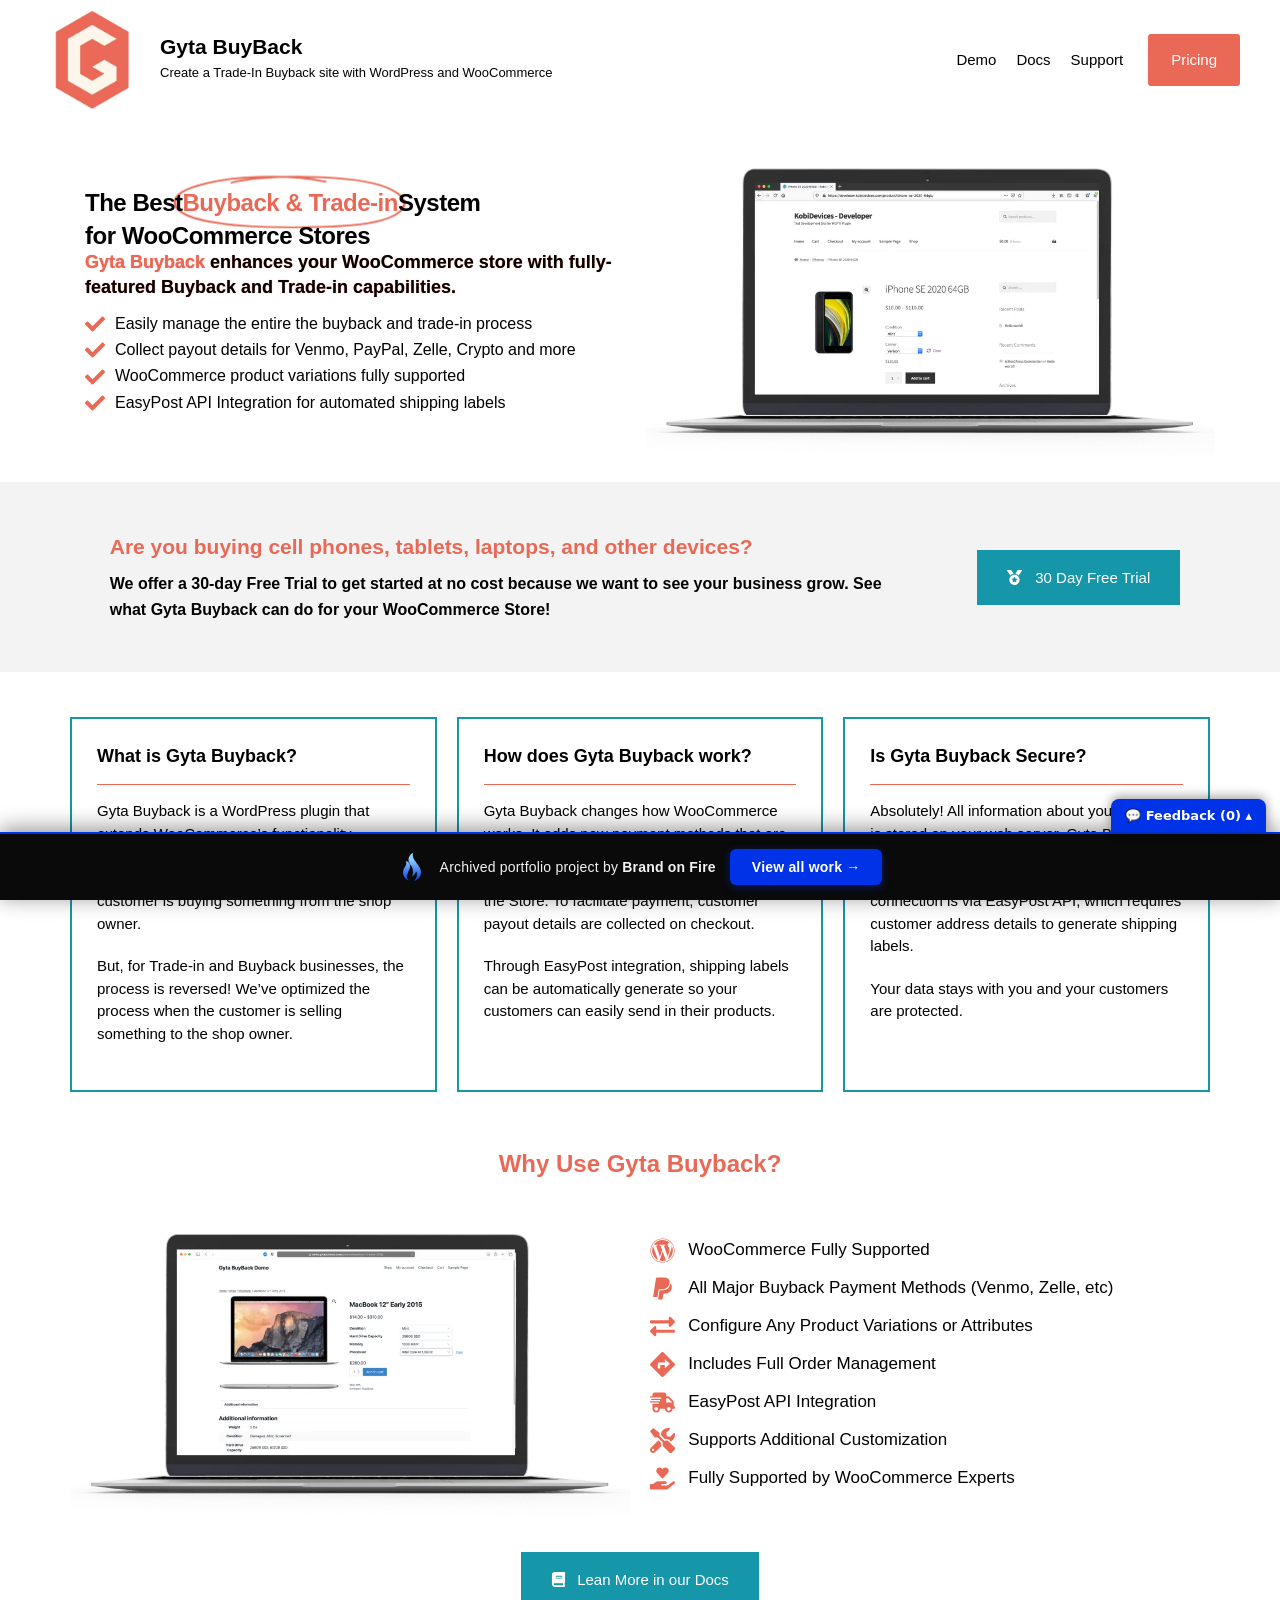
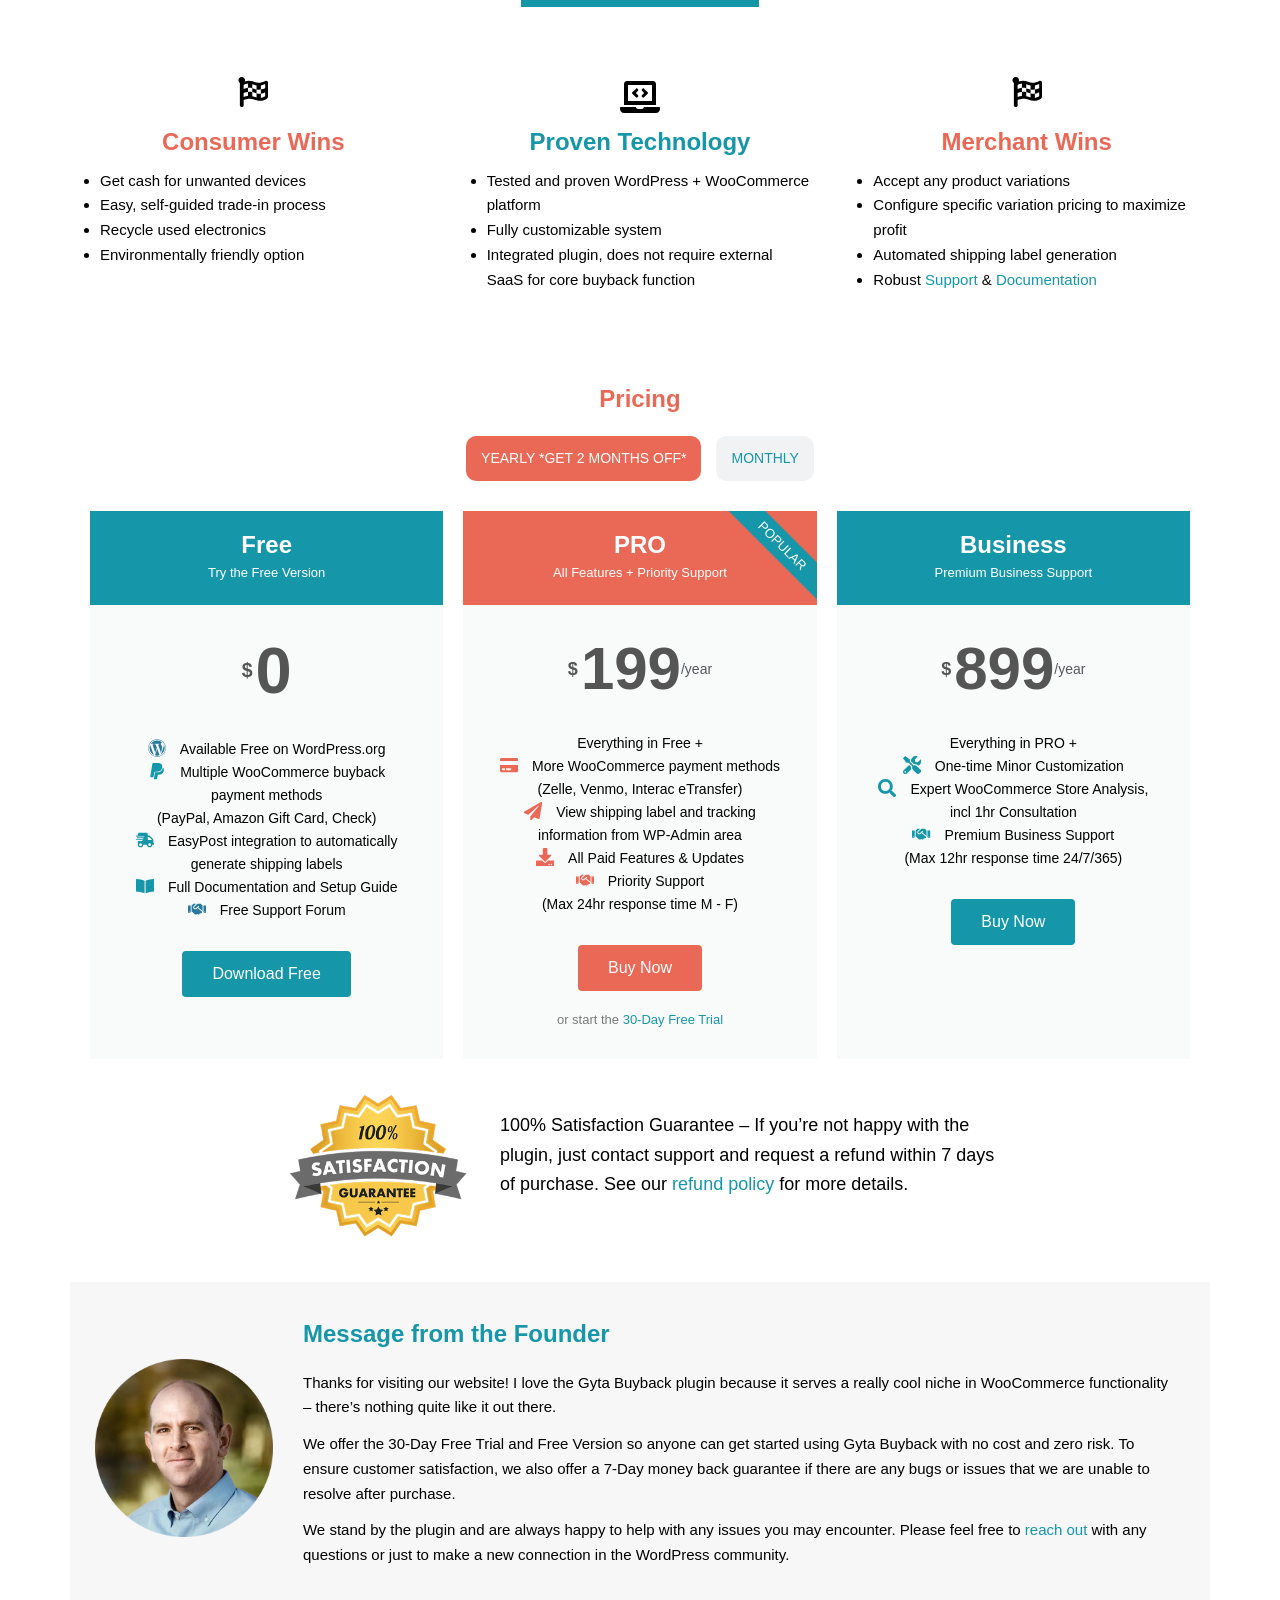
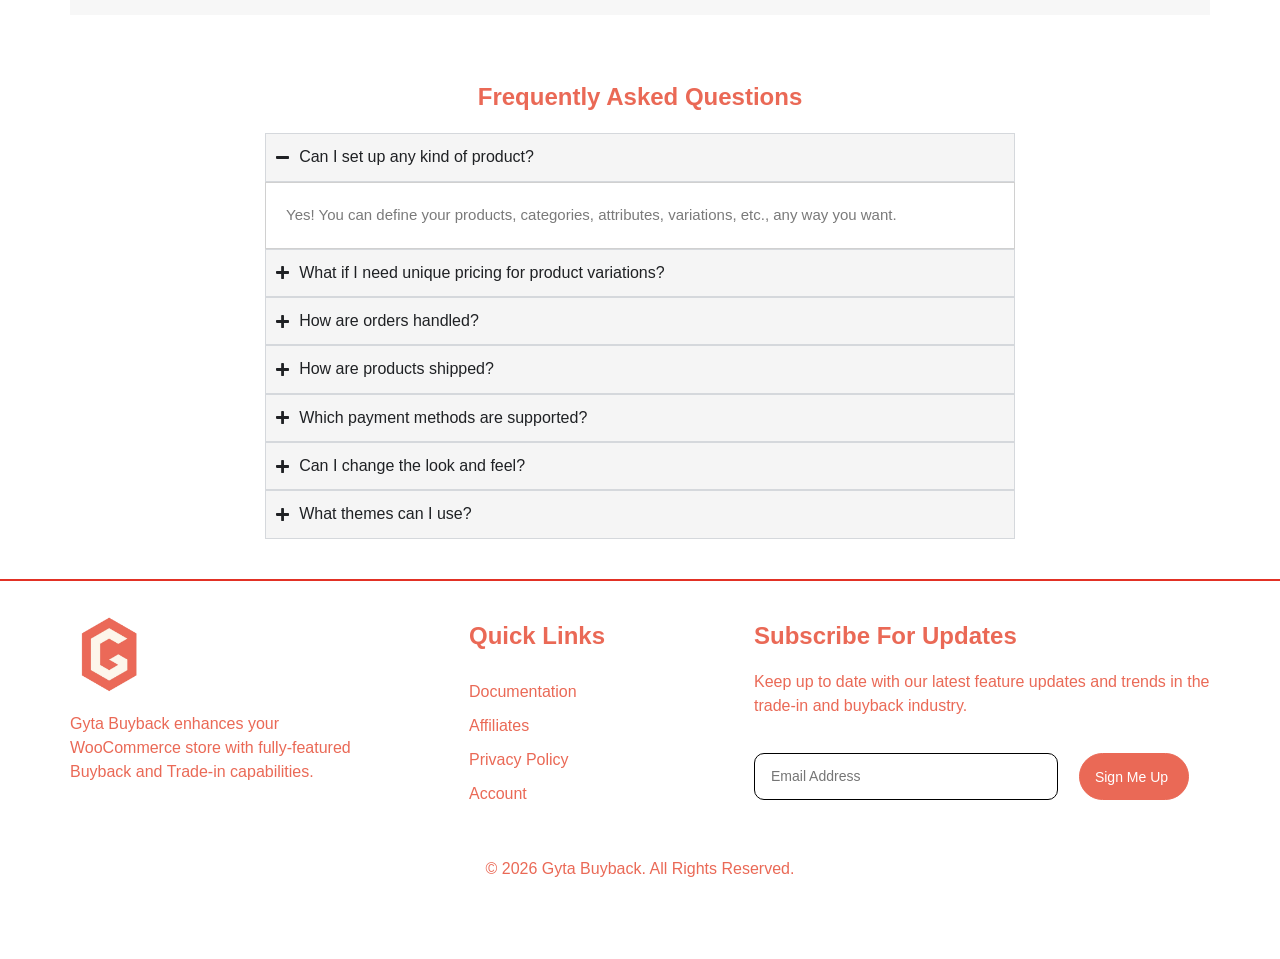
==== commit 9143dbdf: "Add feedback comment widget to portfolio bar" ====
--- a/index.html
+++ b/index.html
@@ -56,4 +56,61 @@
 										Premium Business Support <br>(Max 12hr response time 24/7/365)									</span></div></li></ul><div class="elementor-price-table__footer"><a class="elementor-price-table__button elementor-button elementor-size-md" target="_blank">
 							Buy Now						</a></div></div></div></div></div></div></div></div></div></div></div></div></div><div class="elementor-element elementor-element-c40ae11 e-flex e-con-boxed e-con e-parent" data-id="c40ae11" data-element_type="container" data-e-type="container"><div class="e-con-inner"><div class="elementor-element elementor-element-b228d5f e-con-full e-flex e-con e-child" data-id="b228d5f" data-element_type="container" data-e-type="container"><div class="elementor-element elementor-element-1f6b5a3 elementor-widget elementor-widget-image" data-id="1f6b5a3" data-element_type="widget" data-e-type="widget" data-widget_type="image.default"><div class="elementor-widget-container"><img decoding="async" width="178" height="143" src="_a/c3466dde0214.svg" class="attachment-large size-large wp-image-926" alt="">															</div></div></div><div class="elementor-element elementor-element-f4aba10 e-con-full e-flex e-con e-child" data-id="f4aba10" data-element_type="container" data-e-type="container"><div class="elementor-element elementor-element-c9fd4f3 elementor-widget elementor-widget-text-editor" data-id="c9fd4f3" data-element_type="widget" data-e-type="widget" data-widget_type="text-editor.default"><div class="elementor-widget-container"><p>100% Satisfaction Guarantee – If you’re not happy with the plugin, just contact support and request a refund within 7 days of purchase. See our&nbsp;<a target="_blank" rel="noopener">refund policy</a> for more details.</p>								</div></div></div></div></div><div class="elementor-element elementor-element-9e8d868 e-flex e-con-boxed e-con e-parent" data-id="9e8d868" data-element_type="container" data-e-type="container"><div class="e-con-inner"><div class="elementor-element elementor-element-e163a4a e-con-full e-flex e-con e-child" data-id="e163a4a" data-element_type="container" data-e-type="container" data-settings="{&quot;background_background&quot;:&quot;classic&quot;}" data-bofp="3"><div class="elementor-element elementor-element-3879a84 e-con-full e-flex e-con e-child" data-id="3879a84" data-element_type="container" data-e-type="container"><div class="elementor-element elementor-element-0af2696 elementor-widget elementor-widget-image" data-id="0af2696" data-element_type="widget" data-e-type="widget" data-widget_type="image.default"><div class="elementor-widget-container"><img decoding="async" width="500" height="500" src="_a/67520c29d852.webp" class="attachment-large size-large wp-image-806" alt="">															</div></div></div><div class="elementor-element elementor-element-0804565 e-con-full e-flex e-con e-child" data-id="0804565" data-element_type="container" data-e-type="container"><div class="elementor-element elementor-element-32c090b elementor-widget elementor-widget-heading" data-id="32c090b" data-element_type="widget" data-e-type="widget" data-widget_type="heading.default"><div class="elementor-widget-container"><h2 class="elementor-heading-title elementor-size-default">Message from the Founder</h2>				</div></div><div class="elementor-element elementor-element-846297d elementor-widget elementor-widget-text-editor" data-id="846297d" data-element_type="widget" data-e-type="widget" data-widget_type="text-editor.default"><div class="elementor-widget-container"><p>Thanks for visiting our website! I love the Gyta Buyback plugin because it serves a really cool niche in WooCommerce functionality – there’s nothing quite like it out there.&nbsp;</p><p>We offer the 30-Day Free Trial and Free Version so anyone can get started using Gyta Buyback with no cost and zero risk. To ensure customer satisfaction, we also offer a 7-Day money back guarantee if there are any bugs or issues that we are unable to resolve after purchase.&nbsp;</p><p>We stand by the plugin and are always happy to help with any issues you may encounter. Please feel free to <a href="support/index.html">reach out</a> with any questions or just to make a new connection in the WordPress community.&nbsp;</p>								</div></div></div></div></div></div><div class="elementor-element elementor-element-98b37e1 elementor-hidden-tablet elementor-hidden-mobile e-flex e-con-boxed e-con e-parent" data-id="98b37e1" data-element_type="container" data-e-type="container"><div class="e-con-inner"><div class="elementor-element elementor-element-82dbd27 elementor-widget elementor-widget-heading" data-id="82dbd27" data-element_type="widget" data-e-type="widget" data-widget_type="heading.default"><div class="elementor-widget-container"><h2 class="elementor-heading-title elementor-size-default">Frequently Asked Questions</h2>				</div></div><div class="elementor-element elementor-element-73875438 elementor-widget elementor-widget-n-accordion" data-id="73875438" data-element_type="widget" data-e-type="widget" data-settings="{&quot;default_state&quot;:&quot;expanded&quot;,&quot;max_items_expended&quot;:&quot;one&quot;,&quot;n_accordion_animation_duration&quot;:{&quot;unit&quot;:&quot;ms&quot;,&quot;size&quot;:400,&quot;sizes&quot;:[]}}" data-widget_type="nested-accordion.default"><div class="elementor-widget-container"><div class="e-n-accordion" aria-label="Accordion. Open links with Enter or Space, close with Escape, and navigate with Arrow Keys"><details id="e-n-accordion-item-1930" class="e-n-accordion-item" open=""><summary class="e-n-accordion-item-title" data-accordion-index="1" tabindex="0" aria-expanded="true" aria-controls="e-n-accordion-item-1930"><span class="e-n-accordion-item-title-header"><div class="e-n-accordion-item-title-text"> Can I set up any kind of product? </div></span><span class="e-n-accordion-item-title-icon"><span class="e-opened"><svg aria-hidden="true" class="e-font-icon-svg e-fas-minus" viewBox="0 0 448 512" xmlns="http://www.w3.org/2000/svg"><path d="M416 208H32c-17.67 0-32 14.33-32 32v32c0 17.67 14.33 32 32 32h384c17.67 0 32-14.33 32-32v-32c0-17.67-14.33-32-32-32z"></path></svg></span><span class="e-closed"><svg aria-hidden="true" class="e-font-icon-svg e-fas-plus" viewBox="0 0 448 512" xmlns="http://www.w3.org/2000/svg"><path d="M416 208H272V64c0-17.67-14.33-32-32-32h-32c-17.67 0-32 14.33-32 32v144H32c-17.67 0-32 14.33-32 32v32c0 17.67 14.33 32 32 32h144v144c0 17.67 14.33 32 32 32h32c17.67 0 32-14.33 32-32V304h144c17.67 0 32-14.33 32-32v-32c0-17.67-14.33-32-32-32z"></path></svg></span></span></summary><div role="region" aria-labelledby="e-n-accordion-item-1930" class="elementor-element elementor-element-6982821d e-con-full e-flex e-con e-child" data-id="6982821d" data-element_type="container" data-e-type="container"><div role="region" aria-labelledby="e-n-accordion-item-1930" class="elementor-element elementor-element-3d5a1c4f e-flex e-con-boxed e-con e-child" data-id="3d5a1c4f" data-element_type="container" data-e-type="container"><div class="e-con-inner"><div class="elementor-element elementor-element-19055bc9 elementor-widget elementor-widget-text-editor" data-id="19055bc9" data-element_type="widget" data-e-type="widget" data-widget_type="text-editor.default"><div class="elementor-widget-container"><p>Yes! You can define your products, categories, attributes, variations, etc., any way you want.</p>								</div></div></div></div></div></details><details id="e-n-accordion-item-1931" class="e-n-accordion-item"><summary class="e-n-accordion-item-title" data-accordion-index="2" tabindex="-1" aria-expanded="false" aria-controls="e-n-accordion-item-1931"><span class="e-n-accordion-item-title-header"><div class="e-n-accordion-item-title-text"> What if I need unique pricing for product variations? </div></span><span class="e-n-accordion-item-title-icon"><span class="e-opened"><svg aria-hidden="true" class="e-font-icon-svg e-fas-minus" viewBox="0 0 448 512" xmlns="http://www.w3.org/2000/svg"><path d="M416 208H32c-17.67 0-32 14.33-32 32v32c0 17.67 14.33 32 32 32h384c17.67 0 32-14.33 32-32v-32c0-17.67-14.33-32-32-32z"></path></svg></span><span class="e-closed"><svg aria-hidden="true" class="e-font-icon-svg e-fas-plus" viewBox="0 0 448 512" xmlns="http://www.w3.org/2000/svg"><path d="M416 208H272V64c0-17.67-14.33-32-32-32h-32c-17.67 0-32 14.33-32 32v144H32c-17.67 0-32 14.33-32 32v32c0 17.67 14.33 32 32 32h144v144c0 17.67 14.33 32 32 32h32c17.67 0 32-14.33 32-32V304h144c17.67 0 32-14.33 32-32v-32c0-17.67-14.33-32-32-32z"></path></svg></span></span></summary><div role="region" aria-labelledby="e-n-accordion-item-1931" class="elementor-element elementor-element-3f171c7d e-con-full e-flex e-con e-child" data-id="3f171c7d" data-element_type="container" data-e-type="container"><div role="region" aria-labelledby="e-n-accordion-item-1931" class="elementor-element elementor-element-19f8195e e-flex e-con-boxed e-con e-child" data-id="19f8195e" data-element_type="container" data-e-type="container"><div class="e-con-inner"><div class="elementor-element elementor-element-57748e52 elementor-widget elementor-widget-text-editor" data-id="57748e52" data-element_type="widget" data-e-type="widget" data-widget_type="text-editor.default"><div class="elementor-widget-container"><p>No problem! You can set your variations and product attributes any way you want in WooCommerce.</p>								</div></div></div></div></div></details><details id="e-n-accordion-item-1932" class="e-n-accordion-item"><summary class="e-n-accordion-item-title" data-accordion-index="3" tabindex="-1" aria-expanded="false" aria-controls="e-n-accordion-item-1932"><span class="e-n-accordion-item-title-header"><div class="e-n-accordion-item-title-text"> How are orders handled? </div></span><span class="e-n-accordion-item-title-icon"><span class="e-opened"><svg aria-hidden="true" class="e-font-icon-svg e-fas-minus" viewBox="0 0 448 512" xmlns="http://www.w3.org/2000/svg"><path d="M416 208H32c-17.67 0-32 14.33-32 32v32c0 17.67 14.33 32 32 32h384c17.67 0 32-14.33 32-32v-32c0-17.67-14.33-32-32-32z"></path></svg></span><span class="e-closed"><svg aria-hidden="true" class="e-font-icon-svg e-fas-plus" viewBox="0 0 448 512" xmlns="http://www.w3.org/2000/svg"><path d="M416 208H272V64c0-17.67-14.33-32-32-32h-32c-17.67 0-32 14.33-32 32v144H32c-17.67 0-32 14.33-32 32v32c0 17.67 14.33 32 32 32h144v144c0 17.67 14.33 32 32 32h32c17.67 0 32-14.33 32-32V304h144c17.67 0 32-14.33 32-32v-32c0-17.67-14.33-32-32-32z"></path></svg></span></span></summary><div role="region" aria-labelledby="e-n-accordion-item-1932" class="elementor-element elementor-element-615ec565 e-con-full e-flex e-con e-child" data-id="615ec565" data-element_type="container" data-e-type="container"><div role="region" aria-labelledby="e-n-accordion-item-1932" class="elementor-element elementor-element-29dfaa67 e-flex e-con-boxed e-con e-child" data-id="29dfaa67" data-element_type="container" data-e-type="container"><div class="e-con-inner"><div class="elementor-element elementor-element-35a21bc2 elementor-widget elementor-widget-text-editor" data-id="35a21bc2" data-element_type="widget" data-e-type="widget" data-widget_type="text-editor.default"><div class="elementor-widget-container"><p>Gyta Buyback extends WooCommerce, which is the most popular cart software for WordPress. It shows your orders in your WordPress administration screen, and you can manage orders there.</p>								</div></div></div></div></div></details><details id="e-n-accordion-item-1933" class="e-n-accordion-item"><summary class="e-n-accordion-item-title" data-accordion-index="4" tabindex="-1" aria-expanded="false" aria-controls="e-n-accordion-item-1933"><span class="e-n-accordion-item-title-header"><div class="e-n-accordion-item-title-text"> How are products shipped? </div></span><span class="e-n-accordion-item-title-icon"><span class="e-opened"><svg aria-hidden="true" class="e-font-icon-svg e-fas-minus" viewBox="0 0 448 512" xmlns="http://www.w3.org/2000/svg"><path d="M416 208H32c-17.67 0-32 14.33-32 32v32c0 17.67 14.33 32 32 32h384c17.67 0 32-14.33 32-32v-32c0-17.67-14.33-32-32-32z"></path></svg></span><span class="e-closed"><svg aria-hidden="true" class="e-font-icon-svg e-fas-plus" viewBox="0 0 448 512" xmlns="http://www.w3.org/2000/svg"><path d="M416 208H272V64c0-17.67-14.33-32-32-32h-32c-17.67 0-32 14.33-32 32v144H32c-17.67 0-32 14.33-32 32v32c0 17.67 14.33 32 32 32h144v144c0 17.67 14.33 32 32 32h32c17.67 0 32-14.33 32-32V304h144c17.67 0 32-14.33 32-32v-32c0-17.67-14.33-32-32-32z"></path></svg></span></span></summary><div role="region" aria-labelledby="e-n-accordion-item-1933" class="elementor-element elementor-element-6c4a433 e-con-full e-flex e-con e-child" data-id="6c4a433" data-element_type="container" data-e-type="container"><div role="region" aria-labelledby="e-n-accordion-item-1933" class="elementor-element elementor-element-be1ac34 e-flex e-con-boxed e-con e-child" data-id="be1ac34" data-element_type="container" data-e-type="container"><div class="e-con-inner"><div class="elementor-element elementor-element-b4a0ccc elementor-widget elementor-widget-text-editor" data-id="b4a0ccc" data-element_type="widget" data-e-type="widget" data-widget_type="text-editor.default"><div class="elementor-widget-container"><p>Gyta is integrated with EasyPost. You can set up EasyPost to use USPS, UPS, FedEx, DHL, RoyalPost, CanadaPost, and a whole array of other shipping carriers.</p><p>&nbsp;</p>								</div></div></div></div></div></details><details id="e-n-accordion-item-1934" class="e-n-accordion-item"><summary class="e-n-accordion-item-title" data-accordion-index="5" tabindex="-1" aria-expanded="false" aria-controls="e-n-accordion-item-1934"><span class="e-n-accordion-item-title-header"><div class="e-n-accordion-item-title-text"> Which payment methods are supported? </div></span><span class="e-n-accordion-item-title-icon"><span class="e-opened"><svg aria-hidden="true" class="e-font-icon-svg e-fas-minus" viewBox="0 0 448 512" xmlns="http://www.w3.org/2000/svg"><path d="M416 208H32c-17.67 0-32 14.33-32 32v32c0 17.67 14.33 32 32 32h384c17.67 0 32-14.33 32-32v-32c0-17.67-14.33-32-32-32z"></path></svg></span><span class="e-closed"><svg aria-hidden="true" class="e-font-icon-svg e-fas-plus" viewBox="0 0 448 512" xmlns="http://www.w3.org/2000/svg"><path d="M416 208H272V64c0-17.67-14.33-32-32-32h-32c-17.67 0-32 14.33-32 32v144H32c-17.67 0-32 14.33-32 32v32c0 17.67 14.33 32 32 32h144v144c0 17.67 14.33 32 32 32h32c17.67 0 32-14.33 32-32V304h144c17.67 0 32-14.33 32-32v-32c0-17.67-14.33-32-32-32z"></path></svg></span></span></summary><div role="region" aria-labelledby="e-n-accordion-item-1934" class="elementor-element elementor-element-a856c49 e-con-full e-flex e-con e-child" data-id="a856c49" data-element_type="container" data-e-type="container"><div role="region" aria-labelledby="e-n-accordion-item-1934" class="elementor-element elementor-element-1963f2c e-flex e-con-boxed e-con e-child" data-id="1963f2c" data-element_type="container" data-e-type="container"><div class="e-con-inner"><div class="elementor-element elementor-element-f63e948 elementor-widget elementor-widget-text-editor" data-id="f63e948" data-element_type="widget" data-e-type="widget" data-widget_type="text-editor.default"><div class="elementor-widget-container"><p>Gyta supports all major buyback payment methods. PayPal, check, Venmo, Zelle, and Interac e-Transfer are all currently supported. You can choose which payment methods you will support.</p>								</div></div></div></div></div></details><details id="e-n-accordion-item-1935" class="e-n-accordion-item"><summary class="e-n-accordion-item-title" data-accordion-index="6" tabindex="-1" aria-expanded="false" aria-controls="e-n-accordion-item-1935"><span class="e-n-accordion-item-title-header"><div class="e-n-accordion-item-title-text"> Can I change the look and feel? </div></span><span class="e-n-accordion-item-title-icon"><span class="e-opened"><svg aria-hidden="true" class="e-font-icon-svg e-fas-minus" viewBox="0 0 448 512" xmlns="http://www.w3.org/2000/svg"><path d="M416 208H32c-17.67 0-32 14.33-32 32v32c0 17.67 14.33 32 32 32h384c17.67 0 32-14.33 32-32v-32c0-17.67-14.33-32-32-32z"></path></svg></span><span class="e-closed"><svg aria-hidden="true" class="e-font-icon-svg e-fas-plus" viewBox="0 0 448 512" xmlns="http://www.w3.org/2000/svg"><path d="M416 208H272V64c0-17.67-14.33-32-32-32h-32c-17.67 0-32 14.33-32 32v144H32c-17.67 0-32 14.33-32 32v32c0 17.67 14.33 32 32 32h144v144c0 17.67 14.33 32 32 32h32c17.67 0 32-14.33 32-32V304h144c17.67 0 32-14.33 32-32v-32c0-17.67-14.33-32-32-32z"></path></svg></span></span></summary><div role="region" aria-labelledby="e-n-accordion-item-1935" class="elementor-element elementor-element-ed0d4ba e-con-full e-flex e-con e-child" data-id="ed0d4ba" data-element_type="container" data-e-type="container"><div role="region" aria-labelledby="e-n-accordion-item-1935" class="elementor-element elementor-element-d38962e e-flex e-con-boxed e-con e-child" data-id="d38962e" data-element_type="container" data-e-type="container"><div class="e-con-inner"><div class="elementor-element elementor-element-842b9b7 elementor-widget elementor-widget-text-editor" data-id="842b9b7" data-element_type="widget" data-e-type="widget" data-widget_type="text-editor.default"><div class="elementor-widget-container"><p>Absolutely! Gyta works within WooCommerce and WordPress. These are highly-customizable products. Many changes you can make yourself. There’s a zillion themes in the marketplace to choose from (both paid and free), or you can always bring on your own custom designer.</p>								</div></div></div></div></div></details><details id="e-n-accordion-item-1936" class="e-n-accordion-item"><summary class="e-n-accordion-item-title" data-accordion-index="7" tabindex="-1" aria-expanded="false" aria-controls="e-n-accordion-item-1936"><span class="e-n-accordion-item-title-header"><div class="e-n-accordion-item-title-text"> What themes can I use? </div></span><span class="e-n-accordion-item-title-icon"><span class="e-opened"><svg aria-hidden="true" class="e-font-icon-svg e-fas-minus" viewBox="0 0 448 512" xmlns="http://www.w3.org/2000/svg"><path d="M416 208H32c-17.67 0-32 14.33-32 32v32c0 17.67 14.33 32 32 32h384c17.67 0 32-14.33 32-32v-32c0-17.67-14.33-32-32-32z"></path></svg></span><span class="e-closed"><svg aria-hidden="true" class="e-font-icon-svg e-fas-plus" viewBox="0 0 448 512" xmlns="http://www.w3.org/2000/svg"><path d="M416 208H272V64c0-17.67-14.33-32-32-32h-32c-17.67 0-32 14.33-32 32v144H32c-17.67 0-32 14.33-32 32v32c0 17.67 14.33 32 32 32h144v144c0 17.67 14.33 32 32 32h32c17.67 0 32-14.33 32-32V304h144c17.67 0 32-14.33 32-32v-32c0-17.67-14.33-32-32-32z"></path></svg></span></span></summary><div role="region" aria-labelledby="e-n-accordion-item-1936" class="elementor-element elementor-element-d7cc53b e-con-full e-flex e-con e-child" data-id="d7cc53b" data-element_type="container" data-e-type="container"><div role="region" aria-labelledby="e-n-accordion-item-1936" class="elementor-element elementor-element-2da1b61 e-flex e-con-boxed e-con e-child" data-id="2da1b61" data-element_type="container" data-e-type="container"><div class="e-con-inner"><div class="elementor-element elementor-element-e05fb63 elementor-widget elementor-widget-text-editor" data-id="e05fb63" data-element_type="widget" data-e-type="widget" data-widget_type="text-editor.default"><div class="elementor-widget-container"><p>You can use any theme! I do suggest a theme that has been developed for use by WooCommerce, but that’s not a requirement.</p>								</div></div></div></div></div></details></div></div></div></div></div></div></article><footer data-elementor-type="footer" data-elementor-id="965" class="elementor elementor-965 elementor-location-footer" data-elementor-post-type="elementor_library"><div class="elementor-element elementor-element-4ca2301e e-flex e-con-boxed e-con e-parent" data-id="4ca2301e" data-element_type="container" data-e-type="container"><div class="e-con-inner"><div class="elementor-element elementor-element-41f9518e e-con-full e-flex e-con e-child" data-id="41f9518e" data-element_type="container" data-e-type="container"><div class="elementor-element elementor-element-4d8194e8 elementor-widget elementor-widget-image" data-id="4d8194e8" data-element_type="widget" data-e-type="widget" data-widget_type="image.default"><div class="elementor-widget-container"><img width="512" height="512" src="_a/389a8d2b90c3.webp" class="attachment-full size-full wp-image-447" alt="">															</div></div><div class="elementor-element elementor-element-24c357ec elementor-widget elementor-widget-text-editor" data-id="24c357ec" data-element_type="widget" data-e-type="widget" data-widget_type="text-editor.default"><div class="elementor-widget-container"><p>Gyta Buyback enhances your WooCommerce store with fully-featured Buyback and Trade-in capabilities.</p>								</div></div></div><div class="elementor-element elementor-element-33b54bd5 e-con-full e-flex e-con e-child" data-id="33b54bd5" data-element_type="container" data-e-type="container"><div class="elementor-element elementor-element-44d85bf9 elementor-widget elementor-widget-heading" data-id="44d85bf9" data-element_type="widget" data-e-type="widget" data-widget_type="heading.default"><div class="elementor-widget-container"><h4 class="elementor-heading-title elementor-size-default">quick links</h4>				</div></div><div class="elementor-element elementor-element-3154be63 elementor-nav-menu--dropdown-none elementor-widget elementor-widget-nav-menu" data-id="3154be63" data-element_type="widget" data-e-type="widget" data-settings="{&quot;layout&quot;:&quot;vertical&quot;,&quot;submenu_icon&quot;:{&quot;value&quot;:&quot;&lt;svg aria-hidden=\&quot;true\&quot; class=\&quot;e-font-icon-svg e-fas-caret-down\&quot; viewBox=\&quot;0 0 320 512\&quot; xmlns=\&quot;http:\/\/www.w3.org\/2000\/svg\&quot;&gt;&lt;path d=\&quot;M31.3 192h257.3c17.8 0 26.7 21.5 14.1 34.1L174.1 354.8c-7.8 7.8-20.5 7.8-28.3 0L17.2 226.1C4.6 213.5 13.5 192 31.3 192z\&quot;&gt;&lt;\/path&gt;&lt;\/svg&gt;&quot;,&quot;library&quot;:&quot;fa-solid&quot;}}" data-widget_type="nav-menu.default"><div class="elementor-widget-container"><nav aria-label="Menu" class="elementor-nav-menu--main elementor-nav-menu__container elementor-nav-menu--layout-vertical e--pointer-none"><ul id="menu-1-3154be63" class="elementor-nav-menu sm-vertical" data-smartmenus-id="17822819252190483"><li class="menu-item menu-item-type-post_type menu-item-object-page menu-item-122"><a href="documentation-overview/index.html" class="elementor-item">Documentation</a></li><li class="menu-item menu-item-type-post_type menu-item-object-page menu-item-376"><a href="affiliate-signup/index.html" class="elementor-item">Affiliates</a></li><li class="menu-item menu-item-type-post_type menu-item-object-page menu-item-privacy-policy menu-item-277"><a rel="privacy-policy" href="privacy-policy/index.html" class="elementor-item">Privacy Policy</a></li><li class="menu-item menu-item-type-post_type menu-item-object-page menu-item-300"><a href="account/index.html" class="elementor-item">Account</a></li></ul>			</nav><nav class="elementor-nav-menu--dropdown elementor-nav-menu__container" aria-hidden="true" style="--menu-height: 0;"><ul id="menu-2-3154be63" class="elementor-nav-menu sm-vertical" data-smartmenus-id="1782281925219097"><li class="menu-item menu-item-type-post_type menu-item-object-page menu-item-122"><a href="documentation-overview/index.html" class="elementor-item" tabindex="-1">Documentation</a></li><li class="menu-item menu-item-type-post_type menu-item-object-page menu-item-376"><a href="affiliate-signup/index.html" class="elementor-item" tabindex="-1">Affiliates</a></li><li class="menu-item menu-item-type-post_type menu-item-object-page menu-item-privacy-policy menu-item-277"><a rel="privacy-policy" href="privacy-policy/index.html" class="elementor-item" tabindex="-1">Privacy Policy</a></li><li class="menu-item menu-item-type-post_type menu-item-object-page menu-item-300"><a href="account/index.html" class="elementor-item" tabindex="-1">Account</a></li></ul>			</nav></div></div></div><div class="elementor-element elementor-element-51bfe855 e-con-full e-flex e-con e-child" data-id="51bfe855" data-element_type="container" data-e-type="container"><div class="elementor-element elementor-element-67031e0 elementor-widget elementor-widget-heading" data-id="67031e0" data-element_type="widget" data-e-type="widget" data-widget_type="heading.default"><div class="elementor-widget-container"><h4 class="elementor-heading-title elementor-size-default">Subscribe for Updates</h4>				</div></div><div class="elementor-element elementor-element-17a2925f elementor-widget elementor-widget-text-editor" data-id="17a2925f" data-element_type="widget" data-e-type="widget" data-widget_type="text-editor.default"><div class="elementor-widget-container"><p>Keep up to date with our latest feature updates and trends in the trade-in and buyback industry.&nbsp;</p>								</div></div><div class="elementor-element elementor-element-33729eb2 elementor-button-align-center elementor-mobile-button-align-stretch elementor-widget elementor-widget-form" data-id="33729eb2" data-element_type="widget" data-e-type="widget" data-settings="{&quot;step_next_label&quot;:&quot;Next&quot;,&quot;step_previous_label&quot;:&quot;Previous&quot;,&quot;button_width&quot;:&quot;33&quot;,&quot;button_width_tablet&quot;:&quot;30&quot;,&quot;step_type&quot;:&quot;number_text&quot;,&quot;step_icon_shape&quot;:&quot;circle&quot;}" data-widget_type="form.default"><div class="elementor-widget-container"><form class="elementor-form" method="post" name="Newsletter Form" aria-label="Newsletter Form"><input type="hidden" name="post_id" value="965"><input type="hidden" name="form_id" value="33729eb2"><input type="hidden" name="referer_title" value="Gyta BuyBack | WooCommerce Trade-in and Buyback System"><input type="hidden" name="queried_id" value="693"><div class="elementor-form-fields-wrapper elementor-labels-"><div class="elementor-field-type-email elementor-field-group elementor-column elementor-field-group-email elementor-col-66 elementor-md-70 elementor-field-required"><label for="form-field-email" class="elementor-field-label elementor-screen-only">
 								Email							</label><input size="1" type="email" name="form_fields[email]" id="form-field-email" class="elementor-field elementor-size-md  elementor-field-textual" placeholder="Email Address" required="required"></div><div class="elementor-field-group elementor-column elementor-field-type-submit elementor-col-33 e-form__buttons elementor-md-30"><button class="elementor-button elementor-size-md" type="submit"><span class="elementor-button-content-wrapper"><span class="elementor-button-text">Sign Me Up</span></span></button></div></div></form></div></div></div></div></div><div class="elementor-element elementor-element-5c120c7c e-flex e-con-boxed e-con e-parent" data-id="5c120c7c" data-element_type="container" data-e-type="container"><div class="e-con-inner"><div class="elementor-element elementor-element-42c38a2 elementor-widget elementor-widget-text-editor" data-id="42c38a2" data-element_type="widget" data-e-type="widget" data-widget_type="text-editor.default"><div class="elementor-widget-container">
-									© 2026 Gyta Buyback. All Rights Reserved.								</div></div></div></div></footer><span id="elementor-device-mode" class="elementor-screen-only"></span><svg style="display: none;" class="e-font-icon-svg-symbols"></svg><!-- bof-portfolio-bar --><a href="https://brandonfire.com/portfolio/" id="bof-portfolio-bar" rel="noopener" style="position:fixed;left:0;right:0;bottom:0;z-index:2147483647;display:flex;align-items:center;justify-content:center;gap:14px;flex-wrap:wrap;background:#0a0a0a;color:#ffffff !important;font-family:Inter,-apple-system,BlinkMacSystemFont,'Segoe UI',Roboto,Helvetica,Arial,sans-serif;font-size:14px;font-weight:500;line-height:1;letter-spacing:.2px;padding:15px 18px;text-decoration:none !important;box-shadow:0 -3px 22px rgba(0,0,0,.45);border-top:2px solid #0033e7;box-sizing:border-box;"><img src="[data-uri]" alt="" width="28" height="28" style="display:block;flex:0 0 auto;width:28px;height:28px;"><span style="opacity:.95;color:#fff;">Archived portfolio project by <strong style="font-weight:700;color:#fff;">Brand&nbsp;on&nbsp;Fire</strong></span><span style="background:#0033e7;color:#fff;padding:11px 22px;border-radius:6px;font-weight:700;font-size:14px;white-space:nowrap;box-shadow:0 2px 10px rgba(0,51,231,.4);">View&nbsp;all&nbsp;work&nbsp;&rarr;</span></a><script>(function(){function p(){var b=document.getElementById("bof-portfolio-bar");if(b&&document.body)document.body.style.setProperty("padding-bottom",b.offsetHeight+"px","important");}if(document.readyState!=="loading")p();else document.addEventListener("DOMContentLoaded",p);window.addEventListener("resize",p);})();</script><!-- /bof-portfolio-bar --></body></html>+									© 2026 Gyta Buyback. All Rights Reserved.								</div></div></div></div></footer><span id="elementor-device-mode" class="elementor-screen-only"></span><svg style="display: none;" class="e-font-icon-svg-symbols"></svg><!-- bof-portfolio-bar --><a href="https://brandonfire.com/portfolio/" id="bof-portfolio-bar" rel="noopener" style="position:fixed;left:0;right:0;bottom:0;z-index:2147483647;display:flex;align-items:center;justify-content:center;gap:14px;flex-wrap:wrap;background:#0a0a0a;color:#ffffff !important;font-family:Inter,-apple-system,BlinkMacSystemFont,'Segoe UI',Roboto,Helvetica,Arial,sans-serif;font-size:14px;font-weight:500;line-height:1;letter-spacing:.2px;padding:15px 18px;text-decoration:none !important;box-shadow:0 -3px 22px rgba(0,0,0,.45);border-top:2px solid #0033e7;box-sizing:border-box;"><img src="[data-uri]" alt="" width="28" height="28" style="display:block;flex:0 0 auto;width:28px;height:28px;"><span style="opacity:.95;color:#fff;">Archived portfolio project by <strong style="font-weight:700;color:#fff;">Brand&nbsp;on&nbsp;Fire</strong></span><span style="background:#0033e7;color:#fff;padding:11px 22px;border-radius:6px;font-weight:700;font-size:14px;white-space:nowrap;box-shadow:0 2px 10px rgba(0,51,231,.4);">View&nbsp;all&nbsp;work&nbsp;&rarr;</span></a><script>(function(){function p(){var b=document.getElementById("bof-portfolio-bar");if(b&&document.body)document.body.style.setProperty("padding-bottom",b.offsetHeight+"px","important");}if(document.readyState!=="loading")p();else document.addEventListener("DOMContentLoaded",p);window.addEventListener("resize",p);})();</script><script>/* Brand on Fire portfolio feedback collector. All portfolio sites are one origin
+   (brand-on-fire.github.io) so localStorage is SHARED — comments accumulate in one place across every
+   site. "Export all" copies them to the clipboard to paste back to Claude. Zero backend. */
+(function () {
+  var K = 'bof_feedback', D = document;
+  function L() { try { return JSON.parse(localStorage.getItem(K)) || []; } catch (e) { return []; } }
+  function SV(a) { try { localStorage.setItem(K, JSON.stringify(a)); } catch (e) {} }
+  function slug() { var p = location.pathname.split('/').filter(Boolean); return p[0] || '(root)'; }
+  function barH() { var b = D.getElementById('bof-portfolio-bar'); return b ? b.offsetHeight : 0; }
+  if (D.getElementById('bof-fb-tog')) return;               // already injected
+  var open = localStorage.getItem('bof_fb_open') === '1';
+
+  var tog = D.createElement('div'); tog.id = 'bof-fb-tog';
+  tog.style.cssText = 'position:fixed;right:14px;z-index:2147483647;background:#0033e7;color:#fff;font:600 13px Inter,system-ui,Arial,sans-serif;padding:9px 14px;border-radius:8px 8px 0 0;cursor:pointer;box-shadow:0 -2px 12px rgba(0,0,0,.4)';
+
+  var pan = D.createElement('div'); pan.id = 'bof-fb-pan';
+  pan.style.cssText = 'position:fixed;left:0;right:0;z-index:2147483647;background:#0a0a0a;border-top:2px solid #0033e7;box-sizing:border-box;height:150px;display:none;padding:10px 12px;font-family:Inter,system-ui,Arial,sans-serif';
+
+  var ta = D.createElement('textarea');
+  ta.placeholder = 'Your feedback for this page…';
+  ta.style.cssText = 'width:100%;height:88px;background:#16181d;color:#fff;border:1px solid #2a2d35;border-radius:6px;padding:8px;font:13px/1.45 inherit;resize:none;box-sizing:border-box';
+  ta.value = localStorage.getItem('bof_fb_draft') || '';
+  ta.oninput = function () { localStorage.setItem('bof_fb_draft', ta.value); };
+
+  var row = D.createElement('div'); row.style.cssText = 'display:flex;gap:8px;align-items:center;margin-top:8px';
+  function btn(t, css) { var b = D.createElement('button'); b.textContent = t; b.style.cssText = 'border:0;border-radius:6px;padding:8px 14px;font:600 13px inherit;cursor:pointer;' + css; return b; }
+  var saveB = btn('Save comment', 'background:#0033e7;color:#fff');
+  var expB = btn('Export all', 'background:#16181d;color:#8bccff;border:1px solid #2a2d35');
+  var clrB = btn('Clear', 'background:transparent;color:#777');
+  var st = D.createElement('span'); st.style.cssText = 'color:#9aa3b2;font:12px Inter,system-ui,Arial,sans-serif;margin-left:auto';
+  row.appendChild(saveB); row.appendChild(expB); row.appendChild(clrB); row.appendChild(st);
+  pan.appendChild(ta); pan.appendChild(row); D.body.appendChild(pan); D.body.appendChild(tog);
+
+  function refresh() {
+    var h = barH(), n = L().length;
+    pan.style.bottom = h + 'px'; pan.style.display = open ? 'block' : 'none';
+    tog.style.bottom = (open ? 150 + h : h) + 'px';
+    tog.textContent = '💬 Feedback (' + n + ') ' + (open ? '▾' : '▴');
+    st.textContent = n + ' saved · ' + slug();
+  }
+  tog.onclick = function () { open = !open; localStorage.setItem('bof_fb_open', open ? '1' : '0'); refresh(); if (open) ta.focus(); };
+  saveB.onclick = function () {
+    var t = ta.value.trim(); if (!t) return;
+    var a = L(); a.push({ site: slug(), page: location.pathname, text: t, ts: new Date().toISOString() }); SV(a);
+    ta.value = ''; localStorage.removeItem('bof_fb_draft'); refresh();
+    saveB.textContent = 'Saved ✓'; setTimeout(function () { saveB.textContent = 'Save comment'; }, 900);
+  };
+  expB.onclick = function () {
+    var a = L(); if (!a.length) { alert('No comments saved yet.'); return; }
+    var txt = 'PORTFOLIO FEEDBACK (' + a.length + ' comments)\n\n' + a.map(function (c) { return '[' + c.site + c.page + ']\n' + c.text; }).join('\n\n');
+    if (navigator.clipboard && navigator.clipboard.writeText) navigator.clipboard.writeText(txt).then(function () { alert('Copied ' + a.length + ' comments — paste them to Claude.'); }, function () { window.prompt('Copy all feedback (Cmd+C):', txt); });
+    else window.prompt('Copy all feedback (Cmd+C):', txt);
+  };
+  clrB.onclick = function () { if (confirm('Clear all ' + L().length + ' saved comments?')) { SV([]); refresh(); } };
+  window.addEventListener('resize', refresh);
+  if (D.readyState !== 'loading') refresh(); else D.addEventListener('DOMContentLoaded', refresh);
+})();
+</script><!-- /bof-portfolio-bar --></body></html>
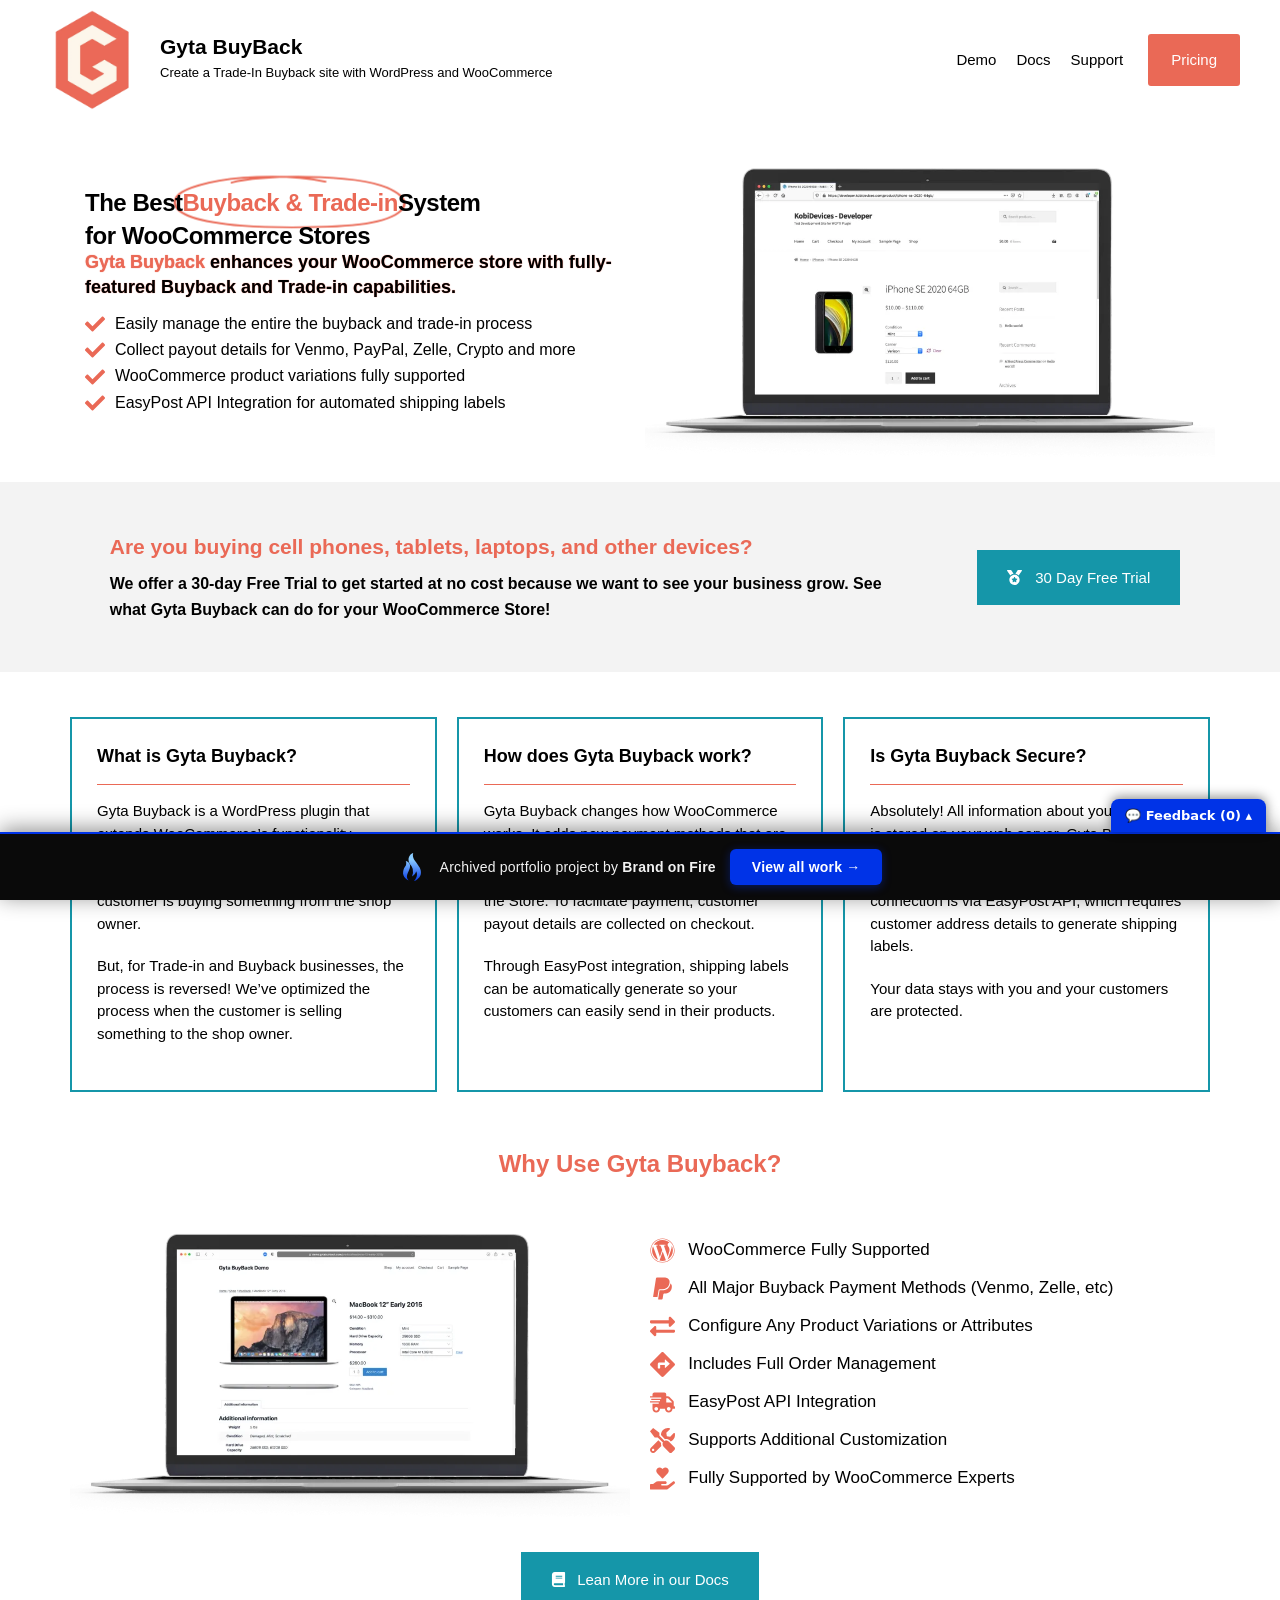
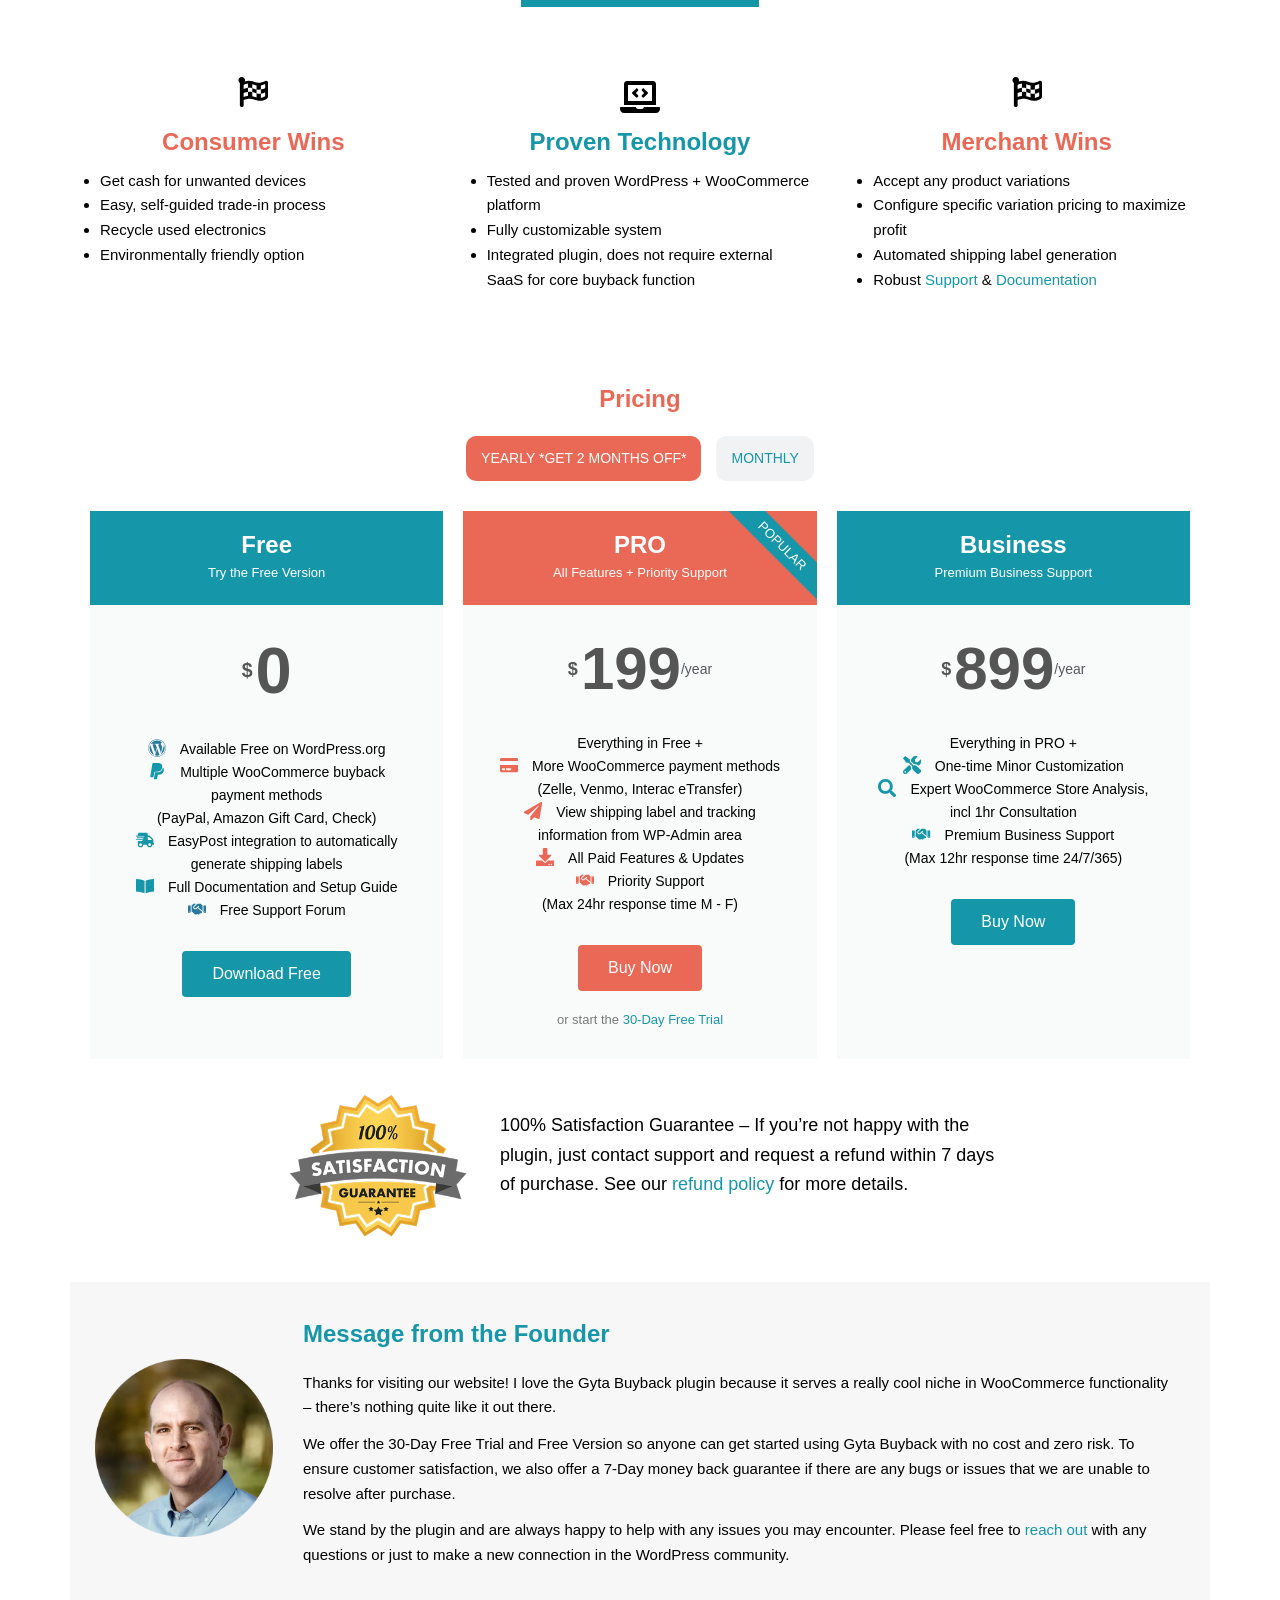
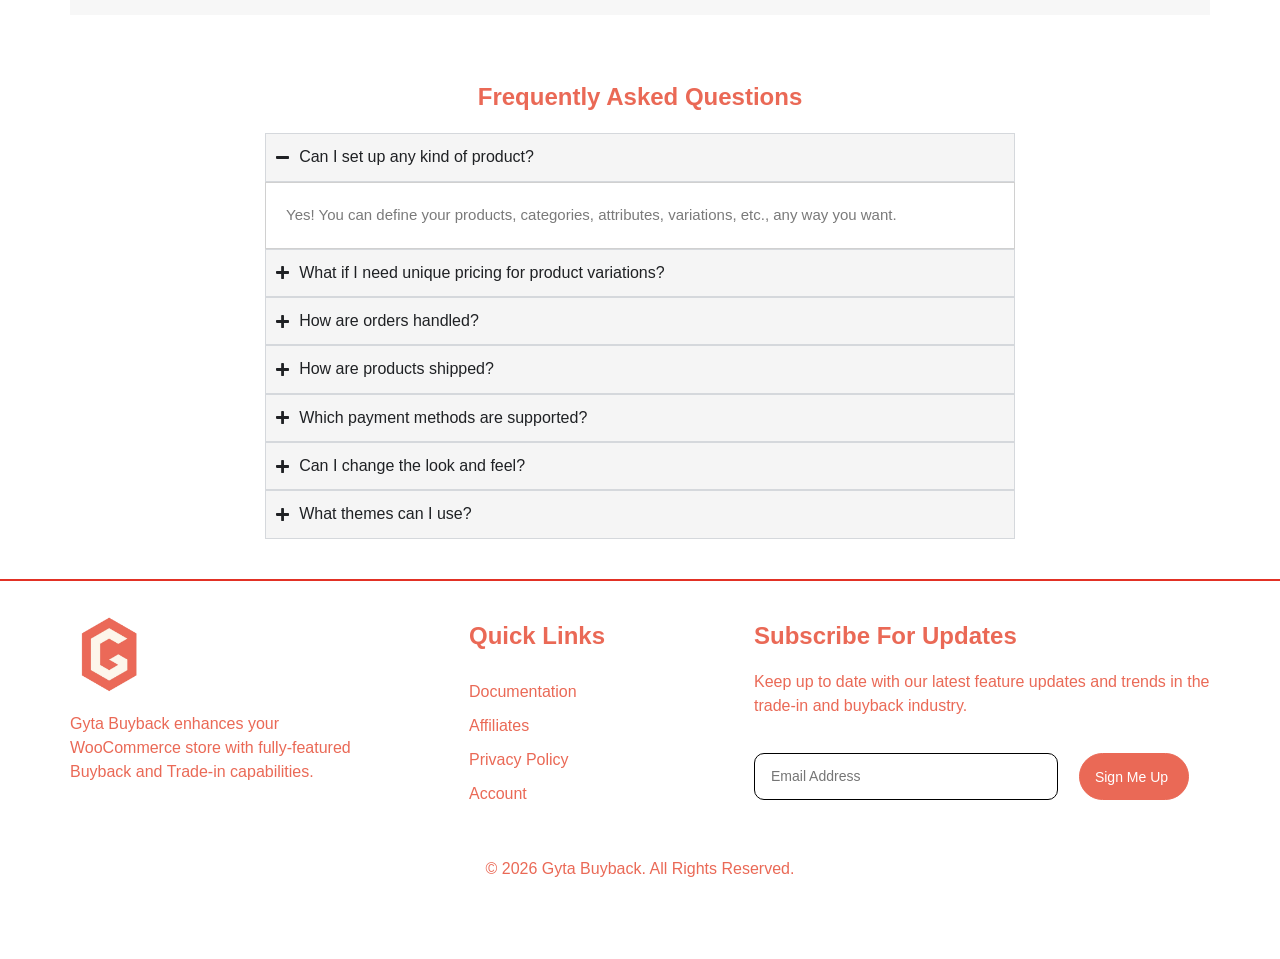
==== commit d01b93f5: "Add feedback comment widget to portfolio bar" ====
--- a/index.html
+++ b/index.html
@@ -56,60 +56,65 @@
 										Premium Business Support <br>(Max 12hr response time 24/7/365)									</span></div></li></ul><div class="elementor-price-table__footer"><a class="elementor-price-table__button elementor-button elementor-size-md" target="_blank">
 							Buy Now						</a></div></div></div></div></div></div></div></div></div></div></div></div></div><div class="elementor-element elementor-element-c40ae11 e-flex e-con-boxed e-con e-parent" data-id="c40ae11" data-element_type="container" data-e-type="container"><div class="e-con-inner"><div class="elementor-element elementor-element-b228d5f e-con-full e-flex e-con e-child" data-id="b228d5f" data-element_type="container" data-e-type="container"><div class="elementor-element elementor-element-1f6b5a3 elementor-widget elementor-widget-image" data-id="1f6b5a3" data-element_type="widget" data-e-type="widget" data-widget_type="image.default"><div class="elementor-widget-container"><img decoding="async" width="178" height="143" src="_a/c3466dde0214.svg" class="attachment-large size-large wp-image-926" alt="">															</div></div></div><div class="elementor-element elementor-element-f4aba10 e-con-full e-flex e-con e-child" data-id="f4aba10" data-element_type="container" data-e-type="container"><div class="elementor-element elementor-element-c9fd4f3 elementor-widget elementor-widget-text-editor" data-id="c9fd4f3" data-element_type="widget" data-e-type="widget" data-widget_type="text-editor.default"><div class="elementor-widget-container"><p>100% Satisfaction Guarantee – If you’re not happy with the plugin, just contact support and request a refund within 7 days of purchase. See our&nbsp;<a target="_blank" rel="noopener">refund policy</a> for more details.</p>								</div></div></div></div></div><div class="elementor-element elementor-element-9e8d868 e-flex e-con-boxed e-con e-parent" data-id="9e8d868" data-element_type="container" data-e-type="container"><div class="e-con-inner"><div class="elementor-element elementor-element-e163a4a e-con-full e-flex e-con e-child" data-id="e163a4a" data-element_type="container" data-e-type="container" data-settings="{&quot;background_background&quot;:&quot;classic&quot;}" data-bofp="3"><div class="elementor-element elementor-element-3879a84 e-con-full e-flex e-con e-child" data-id="3879a84" data-element_type="container" data-e-type="container"><div class="elementor-element elementor-element-0af2696 elementor-widget elementor-widget-image" data-id="0af2696" data-element_type="widget" data-e-type="widget" data-widget_type="image.default"><div class="elementor-widget-container"><img decoding="async" width="500" height="500" src="_a/67520c29d852.webp" class="attachment-large size-large wp-image-806" alt="">															</div></div></div><div class="elementor-element elementor-element-0804565 e-con-full e-flex e-con e-child" data-id="0804565" data-element_type="container" data-e-type="container"><div class="elementor-element elementor-element-32c090b elementor-widget elementor-widget-heading" data-id="32c090b" data-element_type="widget" data-e-type="widget" data-widget_type="heading.default"><div class="elementor-widget-container"><h2 class="elementor-heading-title elementor-size-default">Message from the Founder</h2>				</div></div><div class="elementor-element elementor-element-846297d elementor-widget elementor-widget-text-editor" data-id="846297d" data-element_type="widget" data-e-type="widget" data-widget_type="text-editor.default"><div class="elementor-widget-container"><p>Thanks for visiting our website! I love the Gyta Buyback plugin because it serves a really cool niche in WooCommerce functionality – there’s nothing quite like it out there.&nbsp;</p><p>We offer the 30-Day Free Trial and Free Version so anyone can get started using Gyta Buyback with no cost and zero risk. To ensure customer satisfaction, we also offer a 7-Day money back guarantee if there are any bugs or issues that we are unable to resolve after purchase.&nbsp;</p><p>We stand by the plugin and are always happy to help with any issues you may encounter. Please feel free to <a href="support/index.html">reach out</a> with any questions or just to make a new connection in the WordPress community.&nbsp;</p>								</div></div></div></div></div></div><div class="elementor-element elementor-element-98b37e1 elementor-hidden-tablet elementor-hidden-mobile e-flex e-con-boxed e-con e-parent" data-id="98b37e1" data-element_type="container" data-e-type="container"><div class="e-con-inner"><div class="elementor-element elementor-element-82dbd27 elementor-widget elementor-widget-heading" data-id="82dbd27" data-element_type="widget" data-e-type="widget" data-widget_type="heading.default"><div class="elementor-widget-container"><h2 class="elementor-heading-title elementor-size-default">Frequently Asked Questions</h2>				</div></div><div class="elementor-element elementor-element-73875438 elementor-widget elementor-widget-n-accordion" data-id="73875438" data-element_type="widget" data-e-type="widget" data-settings="{&quot;default_state&quot;:&quot;expanded&quot;,&quot;max_items_expended&quot;:&quot;one&quot;,&quot;n_accordion_animation_duration&quot;:{&quot;unit&quot;:&quot;ms&quot;,&quot;size&quot;:400,&quot;sizes&quot;:[]}}" data-widget_type="nested-accordion.default"><div class="elementor-widget-container"><div class="e-n-accordion" aria-label="Accordion. Open links with Enter or Space, close with Escape, and navigate with Arrow Keys"><details id="e-n-accordion-item-1930" class="e-n-accordion-item" open=""><summary class="e-n-accordion-item-title" data-accordion-index="1" tabindex="0" aria-expanded="true" aria-controls="e-n-accordion-item-1930"><span class="e-n-accordion-item-title-header"><div class="e-n-accordion-item-title-text"> Can I set up any kind of product? </div></span><span class="e-n-accordion-item-title-icon"><span class="e-opened"><svg aria-hidden="true" class="e-font-icon-svg e-fas-minus" viewBox="0 0 448 512" xmlns="http://www.w3.org/2000/svg"><path d="M416 208H32c-17.67 0-32 14.33-32 32v32c0 17.67 14.33 32 32 32h384c17.67 0 32-14.33 32-32v-32c0-17.67-14.33-32-32-32z"></path></svg></span><span class="e-closed"><svg aria-hidden="true" class="e-font-icon-svg e-fas-plus" viewBox="0 0 448 512" xmlns="http://www.w3.org/2000/svg"><path d="M416 208H272V64c0-17.67-14.33-32-32-32h-32c-17.67 0-32 14.33-32 32v144H32c-17.67 0-32 14.33-32 32v32c0 17.67 14.33 32 32 32h144v144c0 17.67 14.33 32 32 32h32c17.67 0 32-14.33 32-32V304h144c17.67 0 32-14.33 32-32v-32c0-17.67-14.33-32-32-32z"></path></svg></span></span></summary><div role="region" aria-labelledby="e-n-accordion-item-1930" class="elementor-element elementor-element-6982821d e-con-full e-flex e-con e-child" data-id="6982821d" data-element_type="container" data-e-type="container"><div role="region" aria-labelledby="e-n-accordion-item-1930" class="elementor-element elementor-element-3d5a1c4f e-flex e-con-boxed e-con e-child" data-id="3d5a1c4f" data-element_type="container" data-e-type="container"><div class="e-con-inner"><div class="elementor-element elementor-element-19055bc9 elementor-widget elementor-widget-text-editor" data-id="19055bc9" data-element_type="widget" data-e-type="widget" data-widget_type="text-editor.default"><div class="elementor-widget-container"><p>Yes! You can define your products, categories, attributes, variations, etc., any way you want.</p>								</div></div></div></div></div></details><details id="e-n-accordion-item-1931" class="e-n-accordion-item"><summary class="e-n-accordion-item-title" data-accordion-index="2" tabindex="-1" aria-expanded="false" aria-controls="e-n-accordion-item-1931"><span class="e-n-accordion-item-title-header"><div class="e-n-accordion-item-title-text"> What if I need unique pricing for product variations? </div></span><span class="e-n-accordion-item-title-icon"><span class="e-opened"><svg aria-hidden="true" class="e-font-icon-svg e-fas-minus" viewBox="0 0 448 512" xmlns="http://www.w3.org/2000/svg"><path d="M416 208H32c-17.67 0-32 14.33-32 32v32c0 17.67 14.33 32 32 32h384c17.67 0 32-14.33 32-32v-32c0-17.67-14.33-32-32-32z"></path></svg></span><span class="e-closed"><svg aria-hidden="true" class="e-font-icon-svg e-fas-plus" viewBox="0 0 448 512" xmlns="http://www.w3.org/2000/svg"><path d="M416 208H272V64c0-17.67-14.33-32-32-32h-32c-17.67 0-32 14.33-32 32v144H32c-17.67 0-32 14.33-32 32v32c0 17.67 14.33 32 32 32h144v144c0 17.67 14.33 32 32 32h32c17.67 0 32-14.33 32-32V304h144c17.67 0 32-14.33 32-32v-32c0-17.67-14.33-32-32-32z"></path></svg></span></span></summary><div role="region" aria-labelledby="e-n-accordion-item-1931" class="elementor-element elementor-element-3f171c7d e-con-full e-flex e-con e-child" data-id="3f171c7d" data-element_type="container" data-e-type="container"><div role="region" aria-labelledby="e-n-accordion-item-1931" class="elementor-element elementor-element-19f8195e e-flex e-con-boxed e-con e-child" data-id="19f8195e" data-element_type="container" data-e-type="container"><div class="e-con-inner"><div class="elementor-element elementor-element-57748e52 elementor-widget elementor-widget-text-editor" data-id="57748e52" data-element_type="widget" data-e-type="widget" data-widget_type="text-editor.default"><div class="elementor-widget-container"><p>No problem! You can set your variations and product attributes any way you want in WooCommerce.</p>								</div></div></div></div></div></details><details id="e-n-accordion-item-1932" class="e-n-accordion-item"><summary class="e-n-accordion-item-title" data-accordion-index="3" tabindex="-1" aria-expanded="false" aria-controls="e-n-accordion-item-1932"><span class="e-n-accordion-item-title-header"><div class="e-n-accordion-item-title-text"> How are orders handled? </div></span><span class="e-n-accordion-item-title-icon"><span class="e-opened"><svg aria-hidden="true" class="e-font-icon-svg e-fas-minus" viewBox="0 0 448 512" xmlns="http://www.w3.org/2000/svg"><path d="M416 208H32c-17.67 0-32 14.33-32 32v32c0 17.67 14.33 32 32 32h384c17.67 0 32-14.33 32-32v-32c0-17.67-14.33-32-32-32z"></path></svg></span><span class="e-closed"><svg aria-hidden="true" class="e-font-icon-svg e-fas-plus" viewBox="0 0 448 512" xmlns="http://www.w3.org/2000/svg"><path d="M416 208H272V64c0-17.67-14.33-32-32-32h-32c-17.67 0-32 14.33-32 32v144H32c-17.67 0-32 14.33-32 32v32c0 17.67 14.33 32 32 32h144v144c0 17.67 14.33 32 32 32h32c17.67 0 32-14.33 32-32V304h144c17.67 0 32-14.33 32-32v-32c0-17.67-14.33-32-32-32z"></path></svg></span></span></summary><div role="region" aria-labelledby="e-n-accordion-item-1932" class="elementor-element elementor-element-615ec565 e-con-full e-flex e-con e-child" data-id="615ec565" data-element_type="container" data-e-type="container"><div role="region" aria-labelledby="e-n-accordion-item-1932" class="elementor-element elementor-element-29dfaa67 e-flex e-con-boxed e-con e-child" data-id="29dfaa67" data-element_type="container" data-e-type="container"><div class="e-con-inner"><div class="elementor-element elementor-element-35a21bc2 elementor-widget elementor-widget-text-editor" data-id="35a21bc2" data-element_type="widget" data-e-type="widget" data-widget_type="text-editor.default"><div class="elementor-widget-container"><p>Gyta Buyback extends WooCommerce, which is the most popular cart software for WordPress. It shows your orders in your WordPress administration screen, and you can manage orders there.</p>								</div></div></div></div></div></details><details id="e-n-accordion-item-1933" class="e-n-accordion-item"><summary class="e-n-accordion-item-title" data-accordion-index="4" tabindex="-1" aria-expanded="false" aria-controls="e-n-accordion-item-1933"><span class="e-n-accordion-item-title-header"><div class="e-n-accordion-item-title-text"> How are products shipped? </div></span><span class="e-n-accordion-item-title-icon"><span class="e-opened"><svg aria-hidden="true" class="e-font-icon-svg e-fas-minus" viewBox="0 0 448 512" xmlns="http://www.w3.org/2000/svg"><path d="M416 208H32c-17.67 0-32 14.33-32 32v32c0 17.67 14.33 32 32 32h384c17.67 0 32-14.33 32-32v-32c0-17.67-14.33-32-32-32z"></path></svg></span><span class="e-closed"><svg aria-hidden="true" class="e-font-icon-svg e-fas-plus" viewBox="0 0 448 512" xmlns="http://www.w3.org/2000/svg"><path d="M416 208H272V64c0-17.67-14.33-32-32-32h-32c-17.67 0-32 14.33-32 32v144H32c-17.67 0-32 14.33-32 32v32c0 17.67 14.33 32 32 32h144v144c0 17.67 14.33 32 32 32h32c17.67 0 32-14.33 32-32V304h144c17.67 0 32-14.33 32-32v-32c0-17.67-14.33-32-32-32z"></path></svg></span></span></summary><div role="region" aria-labelledby="e-n-accordion-item-1933" class="elementor-element elementor-element-6c4a433 e-con-full e-flex e-con e-child" data-id="6c4a433" data-element_type="container" data-e-type="container"><div role="region" aria-labelledby="e-n-accordion-item-1933" class="elementor-element elementor-element-be1ac34 e-flex e-con-boxed e-con e-child" data-id="be1ac34" data-element_type="container" data-e-type="container"><div class="e-con-inner"><div class="elementor-element elementor-element-b4a0ccc elementor-widget elementor-widget-text-editor" data-id="b4a0ccc" data-element_type="widget" data-e-type="widget" data-widget_type="text-editor.default"><div class="elementor-widget-container"><p>Gyta is integrated with EasyPost. You can set up EasyPost to use USPS, UPS, FedEx, DHL, RoyalPost, CanadaPost, and a whole array of other shipping carriers.</p><p>&nbsp;</p>								</div></div></div></div></div></details><details id="e-n-accordion-item-1934" class="e-n-accordion-item"><summary class="e-n-accordion-item-title" data-accordion-index="5" tabindex="-1" aria-expanded="false" aria-controls="e-n-accordion-item-1934"><span class="e-n-accordion-item-title-header"><div class="e-n-accordion-item-title-text"> Which payment methods are supported? </div></span><span class="e-n-accordion-item-title-icon"><span class="e-opened"><svg aria-hidden="true" class="e-font-icon-svg e-fas-minus" viewBox="0 0 448 512" xmlns="http://www.w3.org/2000/svg"><path d="M416 208H32c-17.67 0-32 14.33-32 32v32c0 17.67 14.33 32 32 32h384c17.67 0 32-14.33 32-32v-32c0-17.67-14.33-32-32-32z"></path></svg></span><span class="e-closed"><svg aria-hidden="true" class="e-font-icon-svg e-fas-plus" viewBox="0 0 448 512" xmlns="http://www.w3.org/2000/svg"><path d="M416 208H272V64c0-17.67-14.33-32-32-32h-32c-17.67 0-32 14.33-32 32v144H32c-17.67 0-32 14.33-32 32v32c0 17.67 14.33 32 32 32h144v144c0 17.67 14.33 32 32 32h32c17.67 0 32-14.33 32-32V304h144c17.67 0 32-14.33 32-32v-32c0-17.67-14.33-32-32-32z"></path></svg></span></span></summary><div role="region" aria-labelledby="e-n-accordion-item-1934" class="elementor-element elementor-element-a856c49 e-con-full e-flex e-con e-child" data-id="a856c49" data-element_type="container" data-e-type="container"><div role="region" aria-labelledby="e-n-accordion-item-1934" class="elementor-element elementor-element-1963f2c e-flex e-con-boxed e-con e-child" data-id="1963f2c" data-element_type="container" data-e-type="container"><div class="e-con-inner"><div class="elementor-element elementor-element-f63e948 elementor-widget elementor-widget-text-editor" data-id="f63e948" data-element_type="widget" data-e-type="widget" data-widget_type="text-editor.default"><div class="elementor-widget-container"><p>Gyta supports all major buyback payment methods. PayPal, check, Venmo, Zelle, and Interac e-Transfer are all currently supported. You can choose which payment methods you will support.</p>								</div></div></div></div></div></details><details id="e-n-accordion-item-1935" class="e-n-accordion-item"><summary class="e-n-accordion-item-title" data-accordion-index="6" tabindex="-1" aria-expanded="false" aria-controls="e-n-accordion-item-1935"><span class="e-n-accordion-item-title-header"><div class="e-n-accordion-item-title-text"> Can I change the look and feel? </div></span><span class="e-n-accordion-item-title-icon"><span class="e-opened"><svg aria-hidden="true" class="e-font-icon-svg e-fas-minus" viewBox="0 0 448 512" xmlns="http://www.w3.org/2000/svg"><path d="M416 208H32c-17.67 0-32 14.33-32 32v32c0 17.67 14.33 32 32 32h384c17.67 0 32-14.33 32-32v-32c0-17.67-14.33-32-32-32z"></path></svg></span><span class="e-closed"><svg aria-hidden="true" class="e-font-icon-svg e-fas-plus" viewBox="0 0 448 512" xmlns="http://www.w3.org/2000/svg"><path d="M416 208H272V64c0-17.67-14.33-32-32-32h-32c-17.67 0-32 14.33-32 32v144H32c-17.67 0-32 14.33-32 32v32c0 17.67 14.33 32 32 32h144v144c0 17.67 14.33 32 32 32h32c17.67 0 32-14.33 32-32V304h144c17.67 0 32-14.33 32-32v-32c0-17.67-14.33-32-32-32z"></path></svg></span></span></summary><div role="region" aria-labelledby="e-n-accordion-item-1935" class="elementor-element elementor-element-ed0d4ba e-con-full e-flex e-con e-child" data-id="ed0d4ba" data-element_type="container" data-e-type="container"><div role="region" aria-labelledby="e-n-accordion-item-1935" class="elementor-element elementor-element-d38962e e-flex e-con-boxed e-con e-child" data-id="d38962e" data-element_type="container" data-e-type="container"><div class="e-con-inner"><div class="elementor-element elementor-element-842b9b7 elementor-widget elementor-widget-text-editor" data-id="842b9b7" data-element_type="widget" data-e-type="widget" data-widget_type="text-editor.default"><div class="elementor-widget-container"><p>Absolutely! Gyta works within WooCommerce and WordPress. These are highly-customizable products. Many changes you can make yourself. There’s a zillion themes in the marketplace to choose from (both paid and free), or you can always bring on your own custom designer.</p>								</div></div></div></div></div></details><details id="e-n-accordion-item-1936" class="e-n-accordion-item"><summary class="e-n-accordion-item-title" data-accordion-index="7" tabindex="-1" aria-expanded="false" aria-controls="e-n-accordion-item-1936"><span class="e-n-accordion-item-title-header"><div class="e-n-accordion-item-title-text"> What themes can I use? </div></span><span class="e-n-accordion-item-title-icon"><span class="e-opened"><svg aria-hidden="true" class="e-font-icon-svg e-fas-minus" viewBox="0 0 448 512" xmlns="http://www.w3.org/2000/svg"><path d="M416 208H32c-17.67 0-32 14.33-32 32v32c0 17.67 14.33 32 32 32h384c17.67 0 32-14.33 32-32v-32c0-17.67-14.33-32-32-32z"></path></svg></span><span class="e-closed"><svg aria-hidden="true" class="e-font-icon-svg e-fas-plus" viewBox="0 0 448 512" xmlns="http://www.w3.org/2000/svg"><path d="M416 208H272V64c0-17.67-14.33-32-32-32h-32c-17.67 0-32 14.33-32 32v144H32c-17.67 0-32 14.33-32 32v32c0 17.67 14.33 32 32 32h144v144c0 17.67 14.33 32 32 32h32c17.67 0 32-14.33 32-32V304h144c17.67 0 32-14.33 32-32v-32c0-17.67-14.33-32-32-32z"></path></svg></span></span></summary><div role="region" aria-labelledby="e-n-accordion-item-1936" class="elementor-element elementor-element-d7cc53b e-con-full e-flex e-con e-child" data-id="d7cc53b" data-element_type="container" data-e-type="container"><div role="region" aria-labelledby="e-n-accordion-item-1936" class="elementor-element elementor-element-2da1b61 e-flex e-con-boxed e-con e-child" data-id="2da1b61" data-element_type="container" data-e-type="container"><div class="e-con-inner"><div class="elementor-element elementor-element-e05fb63 elementor-widget elementor-widget-text-editor" data-id="e05fb63" data-element_type="widget" data-e-type="widget" data-widget_type="text-editor.default"><div class="elementor-widget-container"><p>You can use any theme! I do suggest a theme that has been developed for use by WooCommerce, but that’s not a requirement.</p>								</div></div></div></div></div></details></div></div></div></div></div></div></article><footer data-elementor-type="footer" data-elementor-id="965" class="elementor elementor-965 elementor-location-footer" data-elementor-post-type="elementor_library"><div class="elementor-element elementor-element-4ca2301e e-flex e-con-boxed e-con e-parent" data-id="4ca2301e" data-element_type="container" data-e-type="container"><div class="e-con-inner"><div class="elementor-element elementor-element-41f9518e e-con-full e-flex e-con e-child" data-id="41f9518e" data-element_type="container" data-e-type="container"><div class="elementor-element elementor-element-4d8194e8 elementor-widget elementor-widget-image" data-id="4d8194e8" data-element_type="widget" data-e-type="widget" data-widget_type="image.default"><div class="elementor-widget-container"><img width="512" height="512" src="_a/389a8d2b90c3.webp" class="attachment-full size-full wp-image-447" alt="">															</div></div><div class="elementor-element elementor-element-24c357ec elementor-widget elementor-widget-text-editor" data-id="24c357ec" data-element_type="widget" data-e-type="widget" data-widget_type="text-editor.default"><div class="elementor-widget-container"><p>Gyta Buyback enhances your WooCommerce store with fully-featured Buyback and Trade-in capabilities.</p>								</div></div></div><div class="elementor-element elementor-element-33b54bd5 e-con-full e-flex e-con e-child" data-id="33b54bd5" data-element_type="container" data-e-type="container"><div class="elementor-element elementor-element-44d85bf9 elementor-widget elementor-widget-heading" data-id="44d85bf9" data-element_type="widget" data-e-type="widget" data-widget_type="heading.default"><div class="elementor-widget-container"><h4 class="elementor-heading-title elementor-size-default">quick links</h4>				</div></div><div class="elementor-element elementor-element-3154be63 elementor-nav-menu--dropdown-none elementor-widget elementor-widget-nav-menu" data-id="3154be63" data-element_type="widget" data-e-type="widget" data-settings="{&quot;layout&quot;:&quot;vertical&quot;,&quot;submenu_icon&quot;:{&quot;value&quot;:&quot;&lt;svg aria-hidden=\&quot;true\&quot; class=\&quot;e-font-icon-svg e-fas-caret-down\&quot; viewBox=\&quot;0 0 320 512\&quot; xmlns=\&quot;http:\/\/www.w3.org\/2000\/svg\&quot;&gt;&lt;path d=\&quot;M31.3 192h257.3c17.8 0 26.7 21.5 14.1 34.1L174.1 354.8c-7.8 7.8-20.5 7.8-28.3 0L17.2 226.1C4.6 213.5 13.5 192 31.3 192z\&quot;&gt;&lt;\/path&gt;&lt;\/svg&gt;&quot;,&quot;library&quot;:&quot;fa-solid&quot;}}" data-widget_type="nav-menu.default"><div class="elementor-widget-container"><nav aria-label="Menu" class="elementor-nav-menu--main elementor-nav-menu__container elementor-nav-menu--layout-vertical e--pointer-none"><ul id="menu-1-3154be63" class="elementor-nav-menu sm-vertical" data-smartmenus-id="17822819252190483"><li class="menu-item menu-item-type-post_type menu-item-object-page menu-item-122"><a href="documentation-overview/index.html" class="elementor-item">Documentation</a></li><li class="menu-item menu-item-type-post_type menu-item-object-page menu-item-376"><a href="affiliate-signup/index.html" class="elementor-item">Affiliates</a></li><li class="menu-item menu-item-type-post_type menu-item-object-page menu-item-privacy-policy menu-item-277"><a rel="privacy-policy" href="privacy-policy/index.html" class="elementor-item">Privacy Policy</a></li><li class="menu-item menu-item-type-post_type menu-item-object-page menu-item-300"><a href="account/index.html" class="elementor-item">Account</a></li></ul>			</nav><nav class="elementor-nav-menu--dropdown elementor-nav-menu__container" aria-hidden="true" style="--menu-height: 0;"><ul id="menu-2-3154be63" class="elementor-nav-menu sm-vertical" data-smartmenus-id="1782281925219097"><li class="menu-item menu-item-type-post_type menu-item-object-page menu-item-122"><a href="documentation-overview/index.html" class="elementor-item" tabindex="-1">Documentation</a></li><li class="menu-item menu-item-type-post_type menu-item-object-page menu-item-376"><a href="affiliate-signup/index.html" class="elementor-item" tabindex="-1">Affiliates</a></li><li class="menu-item menu-item-type-post_type menu-item-object-page menu-item-privacy-policy menu-item-277"><a rel="privacy-policy" href="privacy-policy/index.html" class="elementor-item" tabindex="-1">Privacy Policy</a></li><li class="menu-item menu-item-type-post_type menu-item-object-page menu-item-300"><a href="account/index.html" class="elementor-item" tabindex="-1">Account</a></li></ul>			</nav></div></div></div><div class="elementor-element elementor-element-51bfe855 e-con-full e-flex e-con e-child" data-id="51bfe855" data-element_type="container" data-e-type="container"><div class="elementor-element elementor-element-67031e0 elementor-widget elementor-widget-heading" data-id="67031e0" data-element_type="widget" data-e-type="widget" data-widget_type="heading.default"><div class="elementor-widget-container"><h4 class="elementor-heading-title elementor-size-default">Subscribe for Updates</h4>				</div></div><div class="elementor-element elementor-element-17a2925f elementor-widget elementor-widget-text-editor" data-id="17a2925f" data-element_type="widget" data-e-type="widget" data-widget_type="text-editor.default"><div class="elementor-widget-container"><p>Keep up to date with our latest feature updates and trends in the trade-in and buyback industry.&nbsp;</p>								</div></div><div class="elementor-element elementor-element-33729eb2 elementor-button-align-center elementor-mobile-button-align-stretch elementor-widget elementor-widget-form" data-id="33729eb2" data-element_type="widget" data-e-type="widget" data-settings="{&quot;step_next_label&quot;:&quot;Next&quot;,&quot;step_previous_label&quot;:&quot;Previous&quot;,&quot;button_width&quot;:&quot;33&quot;,&quot;button_width_tablet&quot;:&quot;30&quot;,&quot;step_type&quot;:&quot;number_text&quot;,&quot;step_icon_shape&quot;:&quot;circle&quot;}" data-widget_type="form.default"><div class="elementor-widget-container"><form class="elementor-form" method="post" name="Newsletter Form" aria-label="Newsletter Form"><input type="hidden" name="post_id" value="965"><input type="hidden" name="form_id" value="33729eb2"><input type="hidden" name="referer_title" value="Gyta BuyBack | WooCommerce Trade-in and Buyback System"><input type="hidden" name="queried_id" value="693"><div class="elementor-form-fields-wrapper elementor-labels-"><div class="elementor-field-type-email elementor-field-group elementor-column elementor-field-group-email elementor-col-66 elementor-md-70 elementor-field-required"><label for="form-field-email" class="elementor-field-label elementor-screen-only">
 								Email							</label><input size="1" type="email" name="form_fields[email]" id="form-field-email" class="elementor-field elementor-size-md  elementor-field-textual" placeholder="Email Address" required="required"></div><div class="elementor-field-group elementor-column elementor-field-type-submit elementor-col-33 e-form__buttons elementor-md-30"><button class="elementor-button elementor-size-md" type="submit"><span class="elementor-button-content-wrapper"><span class="elementor-button-text">Sign Me Up</span></span></button></div></div></form></div></div></div></div></div><div class="elementor-element elementor-element-5c120c7c e-flex e-con-boxed e-con e-parent" data-id="5c120c7c" data-element_type="container" data-e-type="container"><div class="e-con-inner"><div class="elementor-element elementor-element-42c38a2 elementor-widget elementor-widget-text-editor" data-id="42c38a2" data-element_type="widget" data-e-type="widget" data-widget_type="text-editor.default"><div class="elementor-widget-container">
-									© 2026 Gyta Buyback. All Rights Reserved.								</div></div></div></div></footer><span id="elementor-device-mode" class="elementor-screen-only"></span><svg style="display: none;" class="e-font-icon-svg-symbols"></svg><!-- bof-portfolio-bar --><a href="https://brandonfire.com/portfolio/" id="bof-portfolio-bar" rel="noopener" style="position:fixed;left:0;right:0;bottom:0;z-index:2147483647;display:flex;align-items:center;justify-content:center;gap:14px;flex-wrap:wrap;background:#0a0a0a;color:#ffffff !important;font-family:Inter,-apple-system,BlinkMacSystemFont,'Segoe UI',Roboto,Helvetica,Arial,sans-serif;font-size:14px;font-weight:500;line-height:1;letter-spacing:.2px;padding:15px 18px;text-decoration:none !important;box-shadow:0 -3px 22px rgba(0,0,0,.45);border-top:2px solid #0033e7;box-sizing:border-box;"><img src="[data-uri]" alt="" width="28" height="28" style="display:block;flex:0 0 auto;width:28px;height:28px;"><span style="opacity:.95;color:#fff;">Archived portfolio project by <strong style="font-weight:700;color:#fff;">Brand&nbsp;on&nbsp;Fire</strong></span><span style="background:#0033e7;color:#fff;padding:11px 22px;border-radius:6px;font-weight:700;font-size:14px;white-space:nowrap;box-shadow:0 2px 10px rgba(0,51,231,.4);">View&nbsp;all&nbsp;work&nbsp;&rarr;</span></a><script>(function(){function p(){var b=document.getElementById("bof-portfolio-bar");if(b&&document.body)document.body.style.setProperty("padding-bottom",b.offsetHeight+"px","important");}if(document.readyState!=="loading")p();else document.addEventListener("DOMContentLoaded",p);window.addEventListener("resize",p);})();</script><script>/* Brand on Fire portfolio feedback collector. All portfolio sites are one origin
-   (brand-on-fire.github.io) so localStorage is SHARED — comments accumulate in one place across every
-   site. "Export all" copies them to the clipboard to paste back to Claude. Zero backend. */
+									© 2026 Gyta Buyback. All Rights Reserved.								</div></div></div></div></footer><span id="elementor-device-mode" class="elementor-screen-only"></span><svg style="display: none;" class="e-font-icon-svg-symbols"></svg><!-- bof-portfolio-bar --><a href="https://brandonfire.com/portfolio/" id="bof-portfolio-bar" rel="noopener" style="position:fixed;left:0;right:0;bottom:0;z-index:2147483647;display:flex;align-items:center;justify-content:center;gap:14px;flex-wrap:wrap;background:#0a0a0a;color:#ffffff !important;font-family:Inter,-apple-system,BlinkMacSystemFont,'Segoe UI',Roboto,Helvetica,Arial,sans-serif;font-size:14px;font-weight:500;line-height:1;letter-spacing:.2px;padding:15px 18px;text-decoration:none !important;box-shadow:0 -3px 22px rgba(0,0,0,.45);border-top:2px solid #0033e7;box-sizing:border-box;"><img src="[data-uri]" alt="" width="28" height="28" style="display:block;flex:0 0 auto;width:28px;height:28px;"><span style="opacity:.95;color:#fff;">Archived portfolio project by <strong style="font-weight:700;color:#fff;">Brand&nbsp;on&nbsp;Fire</strong></span><span style="background:#0033e7;color:#fff;padding:11px 22px;border-radius:6px;font-weight:700;font-size:14px;white-space:nowrap;box-shadow:0 2px 10px rgba(0,51,231,.4);">View&nbsp;all&nbsp;work&nbsp;&rarr;</span></a><script>(function(){function p(){var b=document.getElementById("bof-portfolio-bar");if(b&&document.body)document.body.style.setProperty("padding-bottom",b.offsetHeight+"px","important");}if(document.readyState!=="loading")p();else document.addEventListener("DOMContentLoaded",p);window.addEventListener("resize",p);})();</script><script>/* Brand on Fire portfolio feedback collector. All portfolio sites share one origin
+   (brand-on-fire.github.io) so localStorage is SHARED — comments pool in one place across every site.
+   Rendered in a SHADOW DOM so the host site's CSS can't bleed in and its `pointer-events:none` form-
+   disable rule can't kill the textarea. "Export all" copies everything to the clipboard. Zero backend. */
 (function () {
   var K = 'bof_feedback', D = document;
+  if (D.getElementById('bof-fb-host')) return;                 // already injected
   function L() { try { return JSON.parse(localStorage.getItem(K)) || []; } catch (e) { return []; } }
   function SV(a) { try { localStorage.setItem(K, JSON.stringify(a)); } catch (e) {} }
   function slug() { var p = location.pathname.split('/').filter(Boolean); return p[0] || '(root)'; }
   function barH() { var b = D.getElementById('bof-portfolio-bar'); return b ? b.offsetHeight : 0; }
-  if (D.getElementById('bof-fb-tog')) return;               // already injected
   var open = localStorage.getItem('bof_fb_open') === '1';
 
-  var tog = D.createElement('div'); tog.id = 'bof-fb-tog';
-  tog.style.cssText = 'position:fixed;right:14px;z-index:2147483647;background:#0033e7;color:#fff;font:600 13px Inter,system-ui,Arial,sans-serif;padding:9px 14px;border-radius:8px 8px 0 0;cursor:pointer;box-shadow:0 -2px 12px rgba(0,0,0,.4)';
+  var host = D.createElement('div'); host.id = 'bof-fb-host';
+  host.style.cssText = 'all:initial;position:fixed;left:0;right:0;bottom:0;z-index:2147483647;pointer-events:none';
+  var R = host.attachShadow({ mode: 'open' });
+  R.innerHTML =
+    '<style>' +
+    ':host{all:initial}' +
+    'div,textarea,button,span{box-sizing:border-box;font-family:Inter,system-ui,-apple-system,"Segoe UI",Arial,sans-serif;margin:0}' +
+    '.tog{position:fixed;right:14px;background:#0033e7;color:#fff;font-weight:600;font-size:13px;padding:9px 14px;border-radius:8px 8px 0 0;cursor:pointer;box-shadow:0 -2px 12px rgba(0,0,0,.45);pointer-events:auto;user-select:none}' +
+    '.pan{position:fixed;left:0;right:0;background:#0a0a0a;border-top:2px solid #0033e7;height:150px;padding:10px 12px;display:none;pointer-events:auto}' +
+    '.pan.open{display:block}' +
+    'textarea{display:block;width:100%;height:88px;background:#16181d;color:#fff;border:1px solid #2a2d35;border-radius:6px;padding:8px;font-size:13px;line-height:1.45;resize:none;pointer-events:auto;-webkit-user-select:text;user-select:text;outline:none}' +
+    'textarea:focus{border-color:#0033e7}' +
+    '.row{display:flex;gap:8px;align-items:center;margin-top:8px}' +
+    'button{border:0;border-radius:6px;padding:8px 14px;font-weight:600;font-size:13px;cursor:pointer;pointer-events:auto}' +
+    '.save{background:#0033e7;color:#fff}.exp{background:#16181d;color:#8bccff;border:1px solid #2a2d35}.clr{background:transparent;color:#888}' +
+    '.st{color:#9aa3b2;font-size:12px;margin-left:auto}' +
+    '</style>' +
+    '<div class="tog" id="tog"></div>' +
+    '<div class="pan" id="pan"><textarea id="ta" placeholder="Your feedback for this page…"></textarea>' +
+    '<div class="row"><button class="save" id="save">Save comment</button><button class="exp" id="exp">Export all</button><button class="clr" id="clr">Clear</button><span class="st" id="st"></span></div></div>';
+  D.body.appendChild(host);
 
-  var pan = D.createElement('div'); pan.id = 'bof-fb-pan';
-  pan.style.cssText = 'position:fixed;left:0;right:0;z-index:2147483647;background:#0a0a0a;border-top:2px solid #0033e7;box-sizing:border-box;height:150px;display:none;padding:10px 12px;font-family:Inter,system-ui,Arial,sans-serif';
-
-  var ta = D.createElement('textarea');
-  ta.placeholder = 'Your feedback for this page…';
-  ta.style.cssText = 'width:100%;height:88px;background:#16181d;color:#fff;border:1px solid #2a2d35;border-radius:6px;padding:8px;font:13px/1.45 inherit;resize:none;box-sizing:border-box';
+  var tog = R.getElementById('tog'), pan = R.getElementById('pan'), ta = R.getElementById('ta'), st = R.getElementById('st');
   ta.value = localStorage.getItem('bof_fb_draft') || '';
-  ta.oninput = function () { localStorage.setItem('bof_fb_draft', ta.value); };
-
-  var row = D.createElement('div'); row.style.cssText = 'display:flex;gap:8px;align-items:center;margin-top:8px';
-  function btn(t, css) { var b = D.createElement('button'); b.textContent = t; b.style.cssText = 'border:0;border-radius:6px;padding:8px 14px;font:600 13px inherit;cursor:pointer;' + css; return b; }
-  var saveB = btn('Save comment', 'background:#0033e7;color:#fff');
-  var expB = btn('Export all', 'background:#16181d;color:#8bccff;border:1px solid #2a2d35');
-  var clrB = btn('Clear', 'background:transparent;color:#777');
-  var st = D.createElement('span'); st.style.cssText = 'color:#9aa3b2;font:12px Inter,system-ui,Arial,sans-serif;margin-left:auto';
-  row.appendChild(saveB); row.appendChild(expB); row.appendChild(clrB); row.appendChild(st);
-  pan.appendChild(ta); pan.appendChild(row); D.body.appendChild(pan); D.body.appendChild(tog);
-
+  ta.addEventListener('input', function () { localStorage.setItem('bof_fb_draft', ta.value); });
   function refresh() {
     var h = barH(), n = L().length;
-    pan.style.bottom = h + 'px'; pan.style.display = open ? 'block' : 'none';
+    pan.style.bottom = h + 'px'; pan.classList.toggle('open', open);
     tog.style.bottom = (open ? 150 + h : h) + 'px';
     tog.textContent = '💬 Feedback (' + n + ') ' + (open ? '▾' : '▴');
     st.textContent = n + ' saved · ' + slug();
   }
-  tog.onclick = function () { open = !open; localStorage.setItem('bof_fb_open', open ? '1' : '0'); refresh(); if (open) ta.focus(); };
-  saveB.onclick = function () {
+  tog.addEventListener('click', function () { open = !open; localStorage.setItem('bof_fb_open', open ? '1' : '0'); refresh(); if (open) setTimeout(function () { ta.focus(); }, 0); });
+  R.getElementById('save').addEventListener('click', function () {
     var t = ta.value.trim(); if (!t) return;
     var a = L(); a.push({ site: slug(), page: location.pathname, text: t, ts: new Date().toISOString() }); SV(a);
     ta.value = ''; localStorage.removeItem('bof_fb_draft'); refresh();
-    saveB.textContent = 'Saved ✓'; setTimeout(function () { saveB.textContent = 'Save comment'; }, 900);
-  };
-  expB.onclick = function () {
+    var b = R.getElementById('save'); b.textContent = 'Saved ✓'; setTimeout(function () { b.textContent = 'Save comment'; }, 900);
+  });
+  R.getElementById('exp').addEventListener('click', function () {
     var a = L(); if (!a.length) { alert('No comments saved yet.'); return; }
     var txt = 'PORTFOLIO FEEDBACK (' + a.length + ' comments)\n\n' + a.map(function (c) { return '[' + c.site + c.page + ']\n' + c.text; }).join('\n\n');
-    if (navigator.clipboard && navigator.clipboard.writeText) navigator.clipboard.writeText(txt).then(function () { alert('Copied ' + a.length + ' comments — paste them to Claude.'); }, function () { window.prompt('Copy all feedback (Cmd+C):', txt); });
-    else window.prompt('Copy all feedback (Cmd+C):', txt);
-  };
-  clrB.onclick = function () { if (confirm('Clear all ' + L().length + ' saved comments?')) { SV([]); refresh(); } };
+    if (navigator.clipboard && navigator.clipboard.writeText) navigator.clipboard.writeText(txt).then(function () { alert('Copied ' + a.length + ' comments — paste to Claude.'); }, function () { window.prompt('Copy all (Cmd+C):', txt); });
+    else window.prompt('Copy all (Cmd+C):', txt);
+  });
+  R.getElementById('clr').addEventListener('click', function () { if (confirm('Clear all ' + L().length + ' comments?')) { SV([]); refresh(); } });
   window.addEventListener('resize', refresh);
   if (D.readyState !== 'loading') refresh(); else D.addEventListener('DOMContentLoaded', refresh);
 })();
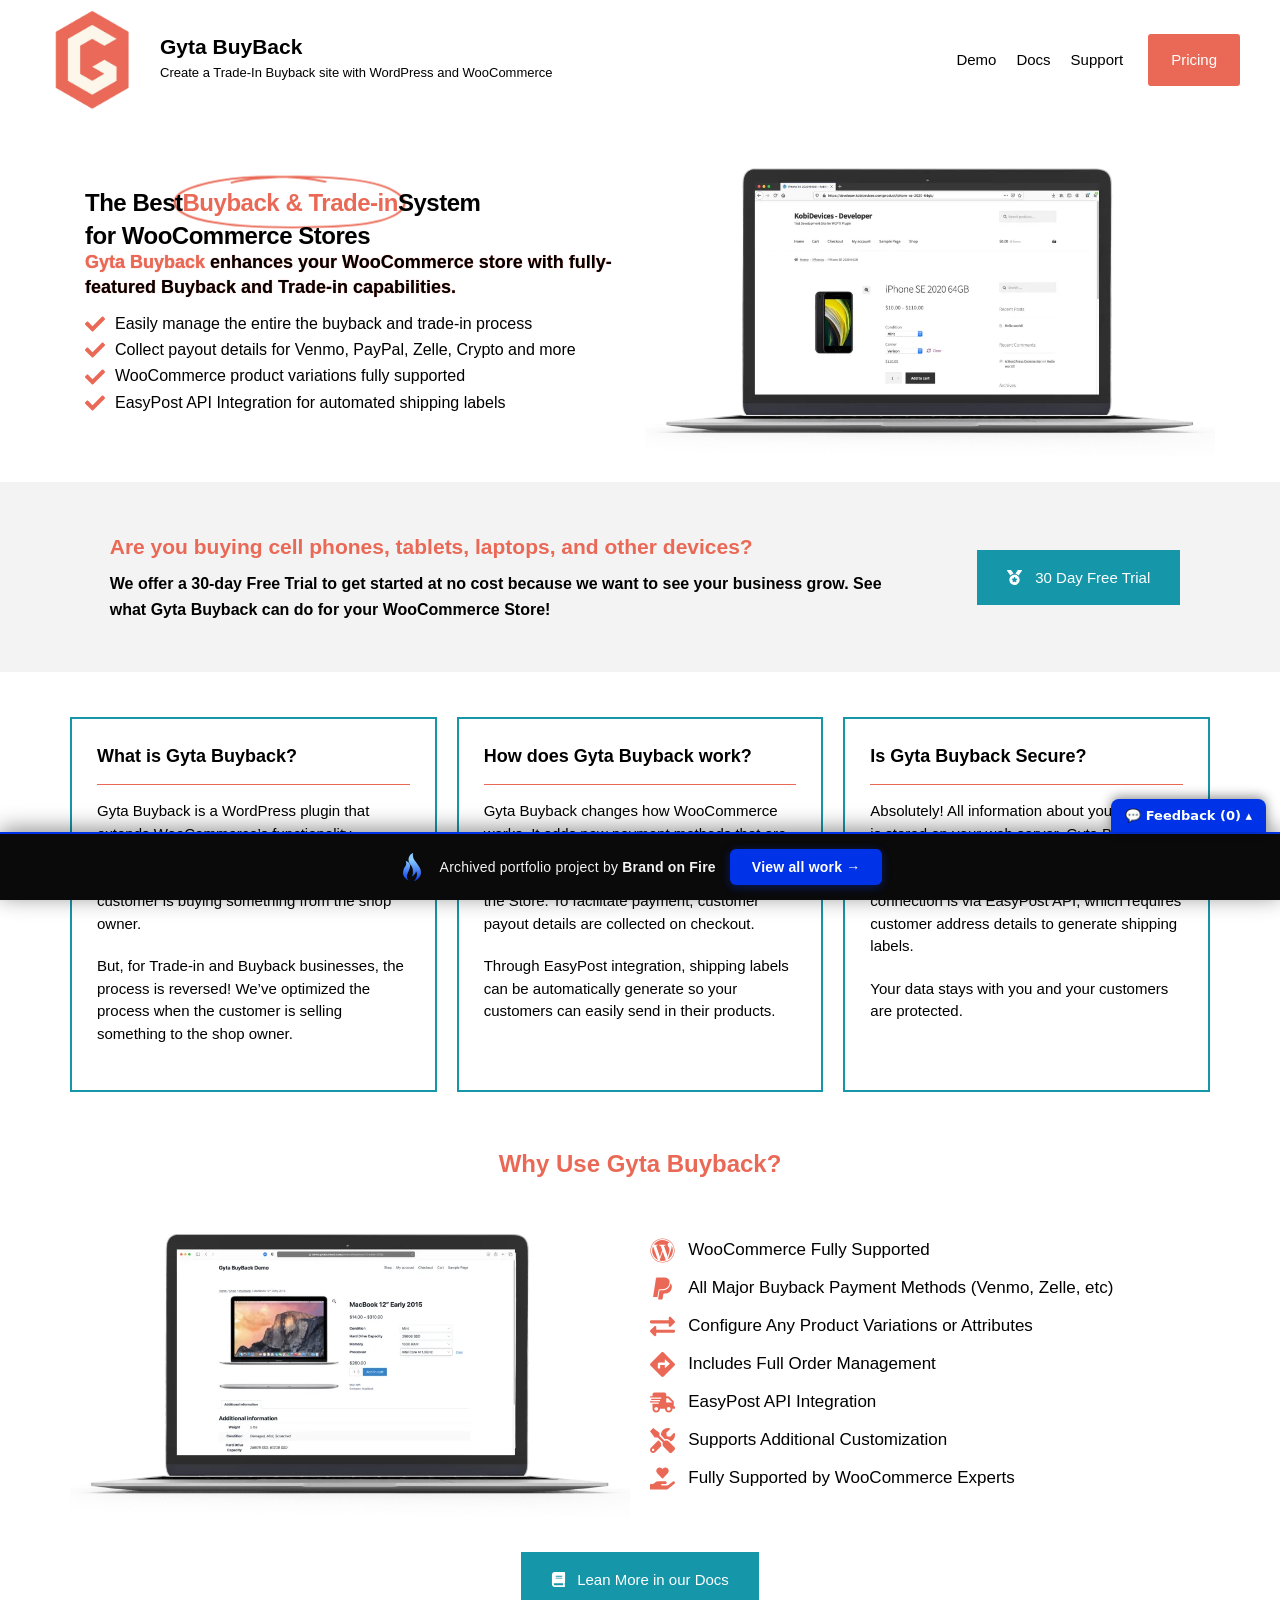
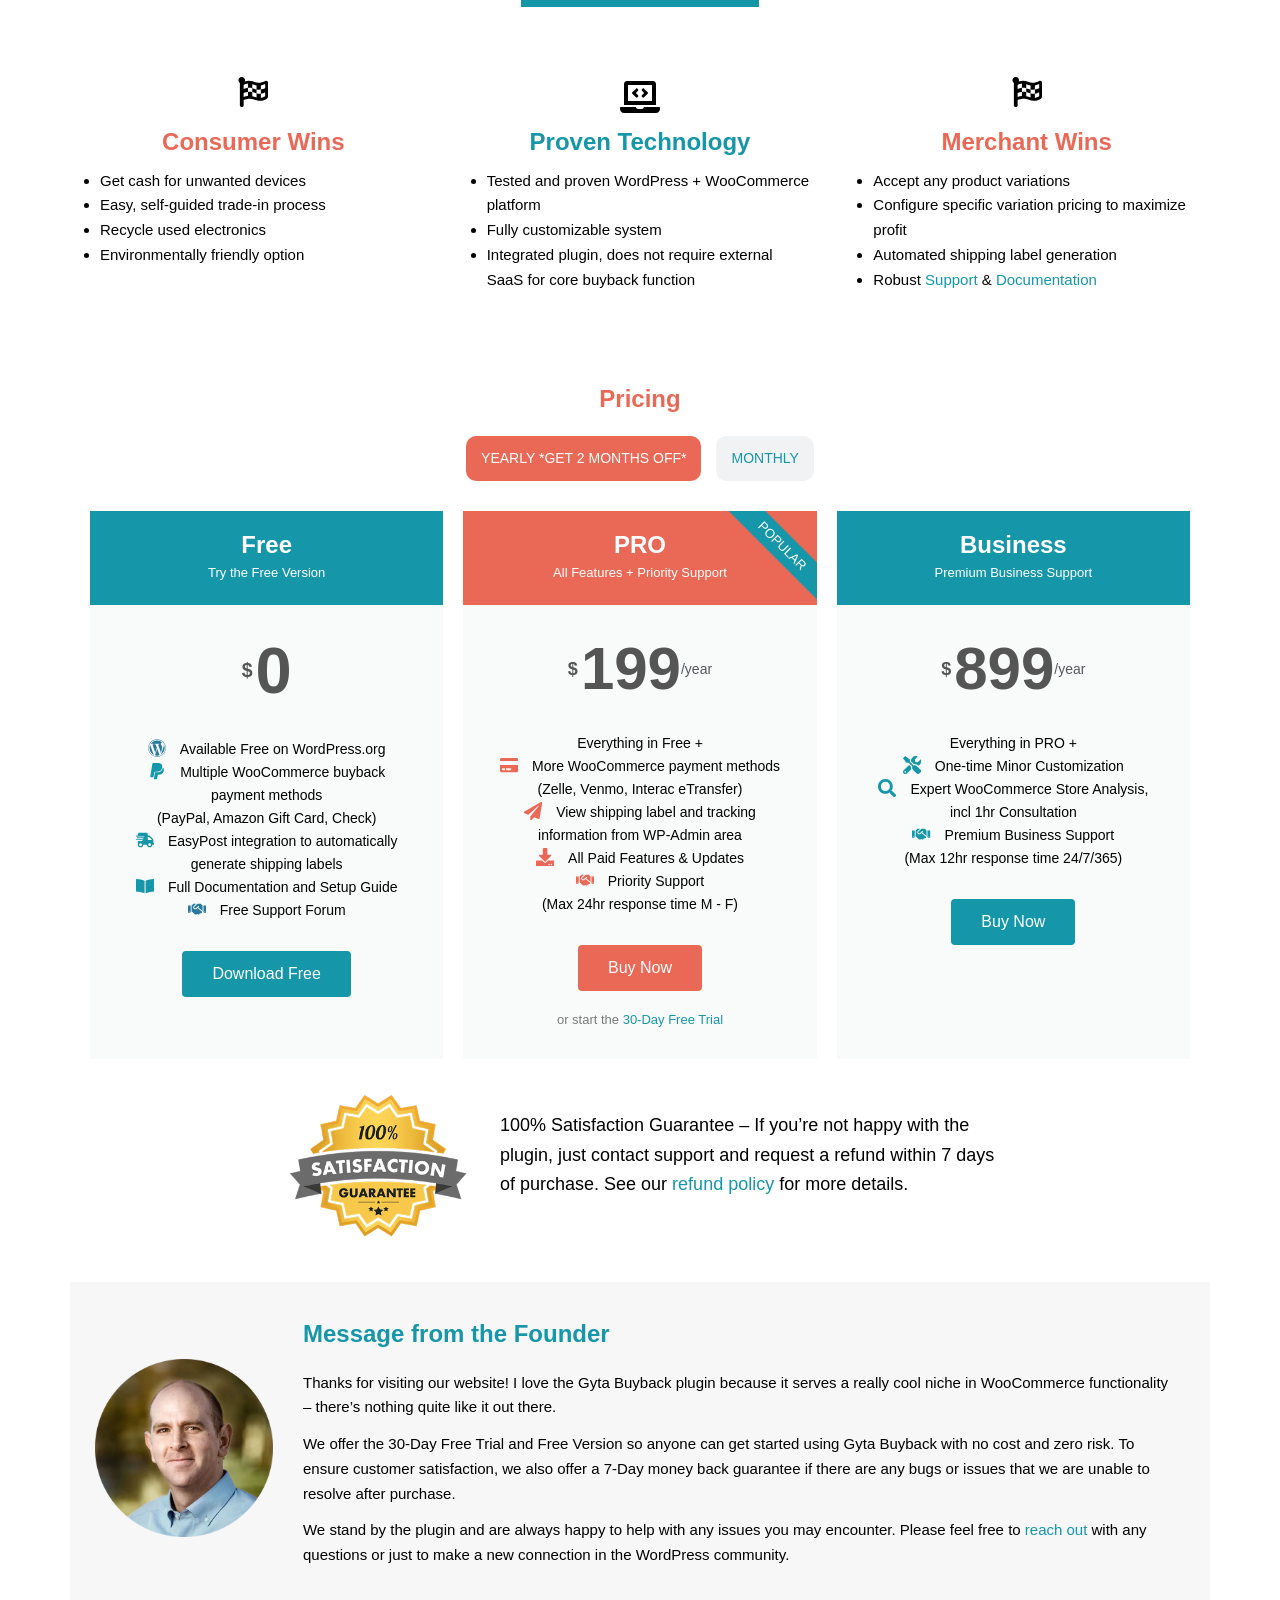
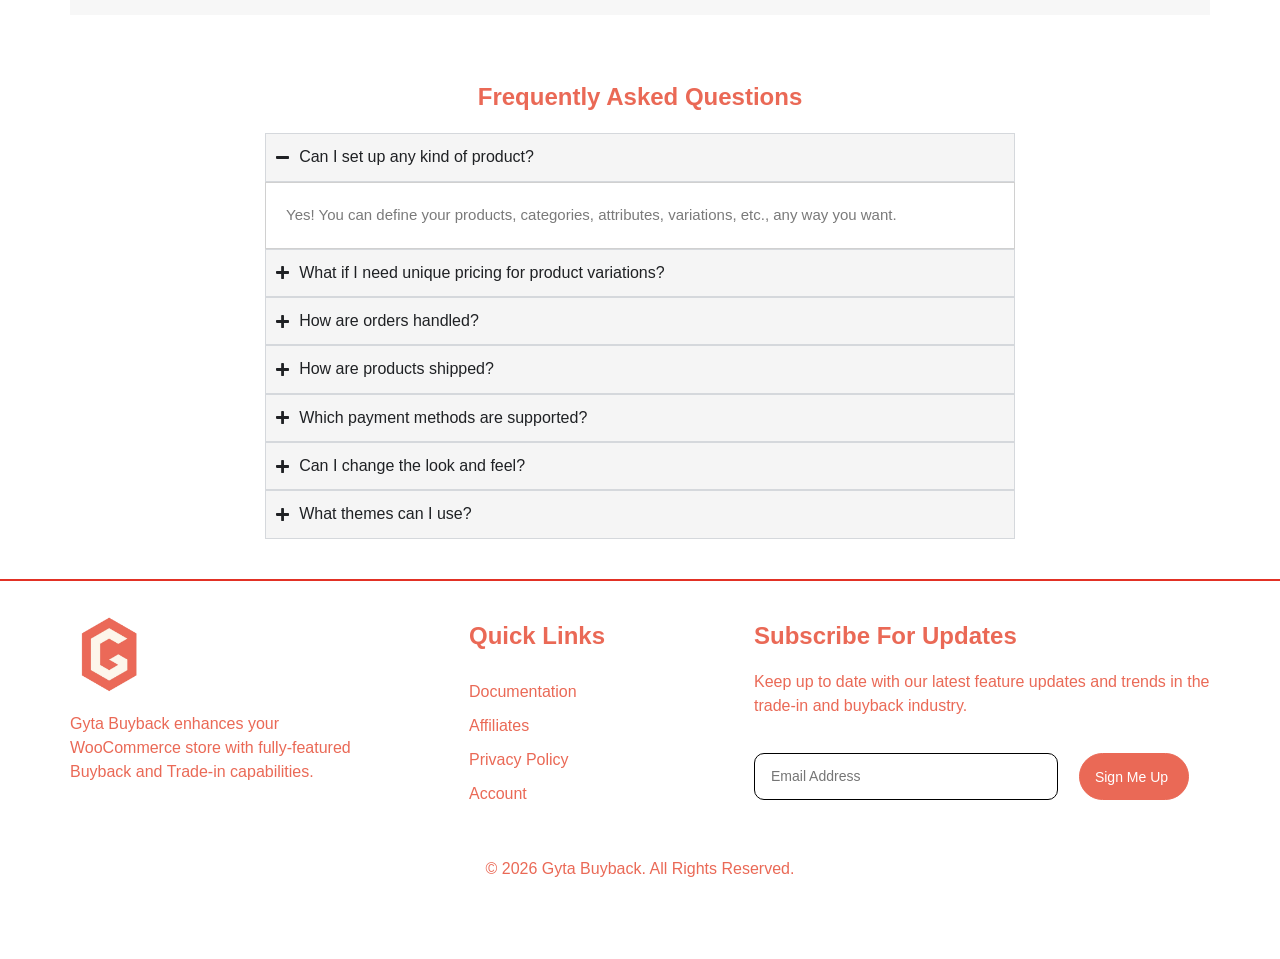
==== commit 8a14e2d3: "Add feedback comment widget to portfolio bar" ====
--- a/index.html
+++ b/index.html
@@ -56,17 +56,19 @@
 										Premium Business Support <br>(Max 12hr response time 24/7/365)									</span></div></li></ul><div class="elementor-price-table__footer"><a class="elementor-price-table__button elementor-button elementor-size-md" target="_blank">
 							Buy Now						</a></div></div></div></div></div></div></div></div></div></div></div></div></div><div class="elementor-element elementor-element-c40ae11 e-flex e-con-boxed e-con e-parent" data-id="c40ae11" data-element_type="container" data-e-type="container"><div class="e-con-inner"><div class="elementor-element elementor-element-b228d5f e-con-full e-flex e-con e-child" data-id="b228d5f" data-element_type="container" data-e-type="container"><div class="elementor-element elementor-element-1f6b5a3 elementor-widget elementor-widget-image" data-id="1f6b5a3" data-element_type="widget" data-e-type="widget" data-widget_type="image.default"><div class="elementor-widget-container"><img decoding="async" width="178" height="143" src="_a/c3466dde0214.svg" class="attachment-large size-large wp-image-926" alt="">															</div></div></div><div class="elementor-element elementor-element-f4aba10 e-con-full e-flex e-con e-child" data-id="f4aba10" data-element_type="container" data-e-type="container"><div class="elementor-element elementor-element-c9fd4f3 elementor-widget elementor-widget-text-editor" data-id="c9fd4f3" data-element_type="widget" data-e-type="widget" data-widget_type="text-editor.default"><div class="elementor-widget-container"><p>100% Satisfaction Guarantee – If you’re not happy with the plugin, just contact support and request a refund within 7 days of purchase. See our&nbsp;<a target="_blank" rel="noopener">refund policy</a> for more details.</p>								</div></div></div></div></div><div class="elementor-element elementor-element-9e8d868 e-flex e-con-boxed e-con e-parent" data-id="9e8d868" data-element_type="container" data-e-type="container"><div class="e-con-inner"><div class="elementor-element elementor-element-e163a4a e-con-full e-flex e-con e-child" data-id="e163a4a" data-element_type="container" data-e-type="container" data-settings="{&quot;background_background&quot;:&quot;classic&quot;}" data-bofp="3"><div class="elementor-element elementor-element-3879a84 e-con-full e-flex e-con e-child" data-id="3879a84" data-element_type="container" data-e-type="container"><div class="elementor-element elementor-element-0af2696 elementor-widget elementor-widget-image" data-id="0af2696" data-element_type="widget" data-e-type="widget" data-widget_type="image.default"><div class="elementor-widget-container"><img decoding="async" width="500" height="500" src="_a/67520c29d852.webp" class="attachment-large size-large wp-image-806" alt="">															</div></div></div><div class="elementor-element elementor-element-0804565 e-con-full e-flex e-con e-child" data-id="0804565" data-element_type="container" data-e-type="container"><div class="elementor-element elementor-element-32c090b elementor-widget elementor-widget-heading" data-id="32c090b" data-element_type="widget" data-e-type="widget" data-widget_type="heading.default"><div class="elementor-widget-container"><h2 class="elementor-heading-title elementor-size-default">Message from the Founder</h2>				</div></div><div class="elementor-element elementor-element-846297d elementor-widget elementor-widget-text-editor" data-id="846297d" data-element_type="widget" data-e-type="widget" data-widget_type="text-editor.default"><div class="elementor-widget-container"><p>Thanks for visiting our website! I love the Gyta Buyback plugin because it serves a really cool niche in WooCommerce functionality – there’s nothing quite like it out there.&nbsp;</p><p>We offer the 30-Day Free Trial and Free Version so anyone can get started using Gyta Buyback with no cost and zero risk. To ensure customer satisfaction, we also offer a 7-Day money back guarantee if there are any bugs or issues that we are unable to resolve after purchase.&nbsp;</p><p>We stand by the plugin and are always happy to help with any issues you may encounter. Please feel free to <a href="support/index.html">reach out</a> with any questions or just to make a new connection in the WordPress community.&nbsp;</p>								</div></div></div></div></div></div><div class="elementor-element elementor-element-98b37e1 elementor-hidden-tablet elementor-hidden-mobile e-flex e-con-boxed e-con e-parent" data-id="98b37e1" data-element_type="container" data-e-type="container"><div class="e-con-inner"><div class="elementor-element elementor-element-82dbd27 elementor-widget elementor-widget-heading" data-id="82dbd27" data-element_type="widget" data-e-type="widget" data-widget_type="heading.default"><div class="elementor-widget-container"><h2 class="elementor-heading-title elementor-size-default">Frequently Asked Questions</h2>				</div></div><div class="elementor-element elementor-element-73875438 elementor-widget elementor-widget-n-accordion" data-id="73875438" data-element_type="widget" data-e-type="widget" data-settings="{&quot;default_state&quot;:&quot;expanded&quot;,&quot;max_items_expended&quot;:&quot;one&quot;,&quot;n_accordion_animation_duration&quot;:{&quot;unit&quot;:&quot;ms&quot;,&quot;size&quot;:400,&quot;sizes&quot;:[]}}" data-widget_type="nested-accordion.default"><div class="elementor-widget-container"><div class="e-n-accordion" aria-label="Accordion. Open links with Enter or Space, close with Escape, and navigate with Arrow Keys"><details id="e-n-accordion-item-1930" class="e-n-accordion-item" open=""><summary class="e-n-accordion-item-title" data-accordion-index="1" tabindex="0" aria-expanded="true" aria-controls="e-n-accordion-item-1930"><span class="e-n-accordion-item-title-header"><div class="e-n-accordion-item-title-text"> Can I set up any kind of product? </div></span><span class="e-n-accordion-item-title-icon"><span class="e-opened"><svg aria-hidden="true" class="e-font-icon-svg e-fas-minus" viewBox="0 0 448 512" xmlns="http://www.w3.org/2000/svg"><path d="M416 208H32c-17.67 0-32 14.33-32 32v32c0 17.67 14.33 32 32 32h384c17.67 0 32-14.33 32-32v-32c0-17.67-14.33-32-32-32z"></path></svg></span><span class="e-closed"><svg aria-hidden="true" class="e-font-icon-svg e-fas-plus" viewBox="0 0 448 512" xmlns="http://www.w3.org/2000/svg"><path d="M416 208H272V64c0-17.67-14.33-32-32-32h-32c-17.67 0-32 14.33-32 32v144H32c-17.67 0-32 14.33-32 32v32c0 17.67 14.33 32 32 32h144v144c0 17.67 14.33 32 32 32h32c17.67 0 32-14.33 32-32V304h144c17.67 0 32-14.33 32-32v-32c0-17.67-14.33-32-32-32z"></path></svg></span></span></summary><div role="region" aria-labelledby="e-n-accordion-item-1930" class="elementor-element elementor-element-6982821d e-con-full e-flex e-con e-child" data-id="6982821d" data-element_type="container" data-e-type="container"><div role="region" aria-labelledby="e-n-accordion-item-1930" class="elementor-element elementor-element-3d5a1c4f e-flex e-con-boxed e-con e-child" data-id="3d5a1c4f" data-element_type="container" data-e-type="container"><div class="e-con-inner"><div class="elementor-element elementor-element-19055bc9 elementor-widget elementor-widget-text-editor" data-id="19055bc9" data-element_type="widget" data-e-type="widget" data-widget_type="text-editor.default"><div class="elementor-widget-container"><p>Yes! You can define your products, categories, attributes, variations, etc., any way you want.</p>								</div></div></div></div></div></details><details id="e-n-accordion-item-1931" class="e-n-accordion-item"><summary class="e-n-accordion-item-title" data-accordion-index="2" tabindex="-1" aria-expanded="false" aria-controls="e-n-accordion-item-1931"><span class="e-n-accordion-item-title-header"><div class="e-n-accordion-item-title-text"> What if I need unique pricing for product variations? </div></span><span class="e-n-accordion-item-title-icon"><span class="e-opened"><svg aria-hidden="true" class="e-font-icon-svg e-fas-minus" viewBox="0 0 448 512" xmlns="http://www.w3.org/2000/svg"><path d="M416 208H32c-17.67 0-32 14.33-32 32v32c0 17.67 14.33 32 32 32h384c17.67 0 32-14.33 32-32v-32c0-17.67-14.33-32-32-32z"></path></svg></span><span class="e-closed"><svg aria-hidden="true" class="e-font-icon-svg e-fas-plus" viewBox="0 0 448 512" xmlns="http://www.w3.org/2000/svg"><path d="M416 208H272V64c0-17.67-14.33-32-32-32h-32c-17.67 0-32 14.33-32 32v144H32c-17.67 0-32 14.33-32 32v32c0 17.67 14.33 32 32 32h144v144c0 17.67 14.33 32 32 32h32c17.67 0 32-14.33 32-32V304h144c17.67 0 32-14.33 32-32v-32c0-17.67-14.33-32-32-32z"></path></svg></span></span></summary><div role="region" aria-labelledby="e-n-accordion-item-1931" class="elementor-element elementor-element-3f171c7d e-con-full e-flex e-con e-child" data-id="3f171c7d" data-element_type="container" data-e-type="container"><div role="region" aria-labelledby="e-n-accordion-item-1931" class="elementor-element elementor-element-19f8195e e-flex e-con-boxed e-con e-child" data-id="19f8195e" data-element_type="container" data-e-type="container"><div class="e-con-inner"><div class="elementor-element elementor-element-57748e52 elementor-widget elementor-widget-text-editor" data-id="57748e52" data-element_type="widget" data-e-type="widget" data-widget_type="text-editor.default"><div class="elementor-widget-container"><p>No problem! You can set your variations and product attributes any way you want in WooCommerce.</p>								</div></div></div></div></div></details><details id="e-n-accordion-item-1932" class="e-n-accordion-item"><summary class="e-n-accordion-item-title" data-accordion-index="3" tabindex="-1" aria-expanded="false" aria-controls="e-n-accordion-item-1932"><span class="e-n-accordion-item-title-header"><div class="e-n-accordion-item-title-text"> How are orders handled? </div></span><span class="e-n-accordion-item-title-icon"><span class="e-opened"><svg aria-hidden="true" class="e-font-icon-svg e-fas-minus" viewBox="0 0 448 512" xmlns="http://www.w3.org/2000/svg"><path d="M416 208H32c-17.67 0-32 14.33-32 32v32c0 17.67 14.33 32 32 32h384c17.67 0 32-14.33 32-32v-32c0-17.67-14.33-32-32-32z"></path></svg></span><span class="e-closed"><svg aria-hidden="true" class="e-font-icon-svg e-fas-plus" viewBox="0 0 448 512" xmlns="http://www.w3.org/2000/svg"><path d="M416 208H272V64c0-17.67-14.33-32-32-32h-32c-17.67 0-32 14.33-32 32v144H32c-17.67 0-32 14.33-32 32v32c0 17.67 14.33 32 32 32h144v144c0 17.67 14.33 32 32 32h32c17.67 0 32-14.33 32-32V304h144c17.67 0 32-14.33 32-32v-32c0-17.67-14.33-32-32-32z"></path></svg></span></span></summary><div role="region" aria-labelledby="e-n-accordion-item-1932" class="elementor-element elementor-element-615ec565 e-con-full e-flex e-con e-child" data-id="615ec565" data-element_type="container" data-e-type="container"><div role="region" aria-labelledby="e-n-accordion-item-1932" class="elementor-element elementor-element-29dfaa67 e-flex e-con-boxed e-con e-child" data-id="29dfaa67" data-element_type="container" data-e-type="container"><div class="e-con-inner"><div class="elementor-element elementor-element-35a21bc2 elementor-widget elementor-widget-text-editor" data-id="35a21bc2" data-element_type="widget" data-e-type="widget" data-widget_type="text-editor.default"><div class="elementor-widget-container"><p>Gyta Buyback extends WooCommerce, which is the most popular cart software for WordPress. It shows your orders in your WordPress administration screen, and you can manage orders there.</p>								</div></div></div></div></div></details><details id="e-n-accordion-item-1933" class="e-n-accordion-item"><summary class="e-n-accordion-item-title" data-accordion-index="4" tabindex="-1" aria-expanded="false" aria-controls="e-n-accordion-item-1933"><span class="e-n-accordion-item-title-header"><div class="e-n-accordion-item-title-text"> How are products shipped? </div></span><span class="e-n-accordion-item-title-icon"><span class="e-opened"><svg aria-hidden="true" class="e-font-icon-svg e-fas-minus" viewBox="0 0 448 512" xmlns="http://www.w3.org/2000/svg"><path d="M416 208H32c-17.67 0-32 14.33-32 32v32c0 17.67 14.33 32 32 32h384c17.67 0 32-14.33 32-32v-32c0-17.67-14.33-32-32-32z"></path></svg></span><span class="e-closed"><svg aria-hidden="true" class="e-font-icon-svg e-fas-plus" viewBox="0 0 448 512" xmlns="http://www.w3.org/2000/svg"><path d="M416 208H272V64c0-17.67-14.33-32-32-32h-32c-17.67 0-32 14.33-32 32v144H32c-17.67 0-32 14.33-32 32v32c0 17.67 14.33 32 32 32h144v144c0 17.67 14.33 32 32 32h32c17.67 0 32-14.33 32-32V304h144c17.67 0 32-14.33 32-32v-32c0-17.67-14.33-32-32-32z"></path></svg></span></span></summary><div role="region" aria-labelledby="e-n-accordion-item-1933" class="elementor-element elementor-element-6c4a433 e-con-full e-flex e-con e-child" data-id="6c4a433" data-element_type="container" data-e-type="container"><div role="region" aria-labelledby="e-n-accordion-item-1933" class="elementor-element elementor-element-be1ac34 e-flex e-con-boxed e-con e-child" data-id="be1ac34" data-element_type="container" data-e-type="container"><div class="e-con-inner"><div class="elementor-element elementor-element-b4a0ccc elementor-widget elementor-widget-text-editor" data-id="b4a0ccc" data-element_type="widget" data-e-type="widget" data-widget_type="text-editor.default"><div class="elementor-widget-container"><p>Gyta is integrated with EasyPost. You can set up EasyPost to use USPS, UPS, FedEx, DHL, RoyalPost, CanadaPost, and a whole array of other shipping carriers.</p><p>&nbsp;</p>								</div></div></div></div></div></details><details id="e-n-accordion-item-1934" class="e-n-accordion-item"><summary class="e-n-accordion-item-title" data-accordion-index="5" tabindex="-1" aria-expanded="false" aria-controls="e-n-accordion-item-1934"><span class="e-n-accordion-item-title-header"><div class="e-n-accordion-item-title-text"> Which payment methods are supported? </div></span><span class="e-n-accordion-item-title-icon"><span class="e-opened"><svg aria-hidden="true" class="e-font-icon-svg e-fas-minus" viewBox="0 0 448 512" xmlns="http://www.w3.org/2000/svg"><path d="M416 208H32c-17.67 0-32 14.33-32 32v32c0 17.67 14.33 32 32 32h384c17.67 0 32-14.33 32-32v-32c0-17.67-14.33-32-32-32z"></path></svg></span><span class="e-closed"><svg aria-hidden="true" class="e-font-icon-svg e-fas-plus" viewBox="0 0 448 512" xmlns="http://www.w3.org/2000/svg"><path d="M416 208H272V64c0-17.67-14.33-32-32-32h-32c-17.67 0-32 14.33-32 32v144H32c-17.67 0-32 14.33-32 32v32c0 17.67 14.33 32 32 32h144v144c0 17.67 14.33 32 32 32h32c17.67 0 32-14.33 32-32V304h144c17.67 0 32-14.33 32-32v-32c0-17.67-14.33-32-32-32z"></path></svg></span></span></summary><div role="region" aria-labelledby="e-n-accordion-item-1934" class="elementor-element elementor-element-a856c49 e-con-full e-flex e-con e-child" data-id="a856c49" data-element_type="container" data-e-type="container"><div role="region" aria-labelledby="e-n-accordion-item-1934" class="elementor-element elementor-element-1963f2c e-flex e-con-boxed e-con e-child" data-id="1963f2c" data-element_type="container" data-e-type="container"><div class="e-con-inner"><div class="elementor-element elementor-element-f63e948 elementor-widget elementor-widget-text-editor" data-id="f63e948" data-element_type="widget" data-e-type="widget" data-widget_type="text-editor.default"><div class="elementor-widget-container"><p>Gyta supports all major buyback payment methods. PayPal, check, Venmo, Zelle, and Interac e-Transfer are all currently supported. You can choose which payment methods you will support.</p>								</div></div></div></div></div></details><details id="e-n-accordion-item-1935" class="e-n-accordion-item"><summary class="e-n-accordion-item-title" data-accordion-index="6" tabindex="-1" aria-expanded="false" aria-controls="e-n-accordion-item-1935"><span class="e-n-accordion-item-title-header"><div class="e-n-accordion-item-title-text"> Can I change the look and feel? </div></span><span class="e-n-accordion-item-title-icon"><span class="e-opened"><svg aria-hidden="true" class="e-font-icon-svg e-fas-minus" viewBox="0 0 448 512" xmlns="http://www.w3.org/2000/svg"><path d="M416 208H32c-17.67 0-32 14.33-32 32v32c0 17.67 14.33 32 32 32h384c17.67 0 32-14.33 32-32v-32c0-17.67-14.33-32-32-32z"></path></svg></span><span class="e-closed"><svg aria-hidden="true" class="e-font-icon-svg e-fas-plus" viewBox="0 0 448 512" xmlns="http://www.w3.org/2000/svg"><path d="M416 208H272V64c0-17.67-14.33-32-32-32h-32c-17.67 0-32 14.33-32 32v144H32c-17.67 0-32 14.33-32 32v32c0 17.67 14.33 32 32 32h144v144c0 17.67 14.33 32 32 32h32c17.67 0 32-14.33 32-32V304h144c17.67 0 32-14.33 32-32v-32c0-17.67-14.33-32-32-32z"></path></svg></span></span></summary><div role="region" aria-labelledby="e-n-accordion-item-1935" class="elementor-element elementor-element-ed0d4ba e-con-full e-flex e-con e-child" data-id="ed0d4ba" data-element_type="container" data-e-type="container"><div role="region" aria-labelledby="e-n-accordion-item-1935" class="elementor-element elementor-element-d38962e e-flex e-con-boxed e-con e-child" data-id="d38962e" data-element_type="container" data-e-type="container"><div class="e-con-inner"><div class="elementor-element elementor-element-842b9b7 elementor-widget elementor-widget-text-editor" data-id="842b9b7" data-element_type="widget" data-e-type="widget" data-widget_type="text-editor.default"><div class="elementor-widget-container"><p>Absolutely! Gyta works within WooCommerce and WordPress. These are highly-customizable products. Many changes you can make yourself. There’s a zillion themes in the marketplace to choose from (both paid and free), or you can always bring on your own custom designer.</p>								</div></div></div></div></div></details><details id="e-n-accordion-item-1936" class="e-n-accordion-item"><summary class="e-n-accordion-item-title" data-accordion-index="7" tabindex="-1" aria-expanded="false" aria-controls="e-n-accordion-item-1936"><span class="e-n-accordion-item-title-header"><div class="e-n-accordion-item-title-text"> What themes can I use? </div></span><span class="e-n-accordion-item-title-icon"><span class="e-opened"><svg aria-hidden="true" class="e-font-icon-svg e-fas-minus" viewBox="0 0 448 512" xmlns="http://www.w3.org/2000/svg"><path d="M416 208H32c-17.67 0-32 14.33-32 32v32c0 17.67 14.33 32 32 32h384c17.67 0 32-14.33 32-32v-32c0-17.67-14.33-32-32-32z"></path></svg></span><span class="e-closed"><svg aria-hidden="true" class="e-font-icon-svg e-fas-plus" viewBox="0 0 448 512" xmlns="http://www.w3.org/2000/svg"><path d="M416 208H272V64c0-17.67-14.33-32-32-32h-32c-17.67 0-32 14.33-32 32v144H32c-17.67 0-32 14.33-32 32v32c0 17.67 14.33 32 32 32h144v144c0 17.67 14.33 32 32 32h32c17.67 0 32-14.33 32-32V304h144c17.67 0 32-14.33 32-32v-32c0-17.67-14.33-32-32-32z"></path></svg></span></span></summary><div role="region" aria-labelledby="e-n-accordion-item-1936" class="elementor-element elementor-element-d7cc53b e-con-full e-flex e-con e-child" data-id="d7cc53b" data-element_type="container" data-e-type="container"><div role="region" aria-labelledby="e-n-accordion-item-1936" class="elementor-element elementor-element-2da1b61 e-flex e-con-boxed e-con e-child" data-id="2da1b61" data-element_type="container" data-e-type="container"><div class="e-con-inner"><div class="elementor-element elementor-element-e05fb63 elementor-widget elementor-widget-text-editor" data-id="e05fb63" data-element_type="widget" data-e-type="widget" data-widget_type="text-editor.default"><div class="elementor-widget-container"><p>You can use any theme! I do suggest a theme that has been developed for use by WooCommerce, but that’s not a requirement.</p>								</div></div></div></div></div></details></div></div></div></div></div></div></article><footer data-elementor-type="footer" data-elementor-id="965" class="elementor elementor-965 elementor-location-footer" data-elementor-post-type="elementor_library"><div class="elementor-element elementor-element-4ca2301e e-flex e-con-boxed e-con e-parent" data-id="4ca2301e" data-element_type="container" data-e-type="container"><div class="e-con-inner"><div class="elementor-element elementor-element-41f9518e e-con-full e-flex e-con e-child" data-id="41f9518e" data-element_type="container" data-e-type="container"><div class="elementor-element elementor-element-4d8194e8 elementor-widget elementor-widget-image" data-id="4d8194e8" data-element_type="widget" data-e-type="widget" data-widget_type="image.default"><div class="elementor-widget-container"><img width="512" height="512" src="_a/389a8d2b90c3.webp" class="attachment-full size-full wp-image-447" alt="">															</div></div><div class="elementor-element elementor-element-24c357ec elementor-widget elementor-widget-text-editor" data-id="24c357ec" data-element_type="widget" data-e-type="widget" data-widget_type="text-editor.default"><div class="elementor-widget-container"><p>Gyta Buyback enhances your WooCommerce store with fully-featured Buyback and Trade-in capabilities.</p>								</div></div></div><div class="elementor-element elementor-element-33b54bd5 e-con-full e-flex e-con e-child" data-id="33b54bd5" data-element_type="container" data-e-type="container"><div class="elementor-element elementor-element-44d85bf9 elementor-widget elementor-widget-heading" data-id="44d85bf9" data-element_type="widget" data-e-type="widget" data-widget_type="heading.default"><div class="elementor-widget-container"><h4 class="elementor-heading-title elementor-size-default">quick links</h4>				</div></div><div class="elementor-element elementor-element-3154be63 elementor-nav-menu--dropdown-none elementor-widget elementor-widget-nav-menu" data-id="3154be63" data-element_type="widget" data-e-type="widget" data-settings="{&quot;layout&quot;:&quot;vertical&quot;,&quot;submenu_icon&quot;:{&quot;value&quot;:&quot;&lt;svg aria-hidden=\&quot;true\&quot; class=\&quot;e-font-icon-svg e-fas-caret-down\&quot; viewBox=\&quot;0 0 320 512\&quot; xmlns=\&quot;http:\/\/www.w3.org\/2000\/svg\&quot;&gt;&lt;path d=\&quot;M31.3 192h257.3c17.8 0 26.7 21.5 14.1 34.1L174.1 354.8c-7.8 7.8-20.5 7.8-28.3 0L17.2 226.1C4.6 213.5 13.5 192 31.3 192z\&quot;&gt;&lt;\/path&gt;&lt;\/svg&gt;&quot;,&quot;library&quot;:&quot;fa-solid&quot;}}" data-widget_type="nav-menu.default"><div class="elementor-widget-container"><nav aria-label="Menu" class="elementor-nav-menu--main elementor-nav-menu__container elementor-nav-menu--layout-vertical e--pointer-none"><ul id="menu-1-3154be63" class="elementor-nav-menu sm-vertical" data-smartmenus-id="17822819252190483"><li class="menu-item menu-item-type-post_type menu-item-object-page menu-item-122"><a href="documentation-overview/index.html" class="elementor-item">Documentation</a></li><li class="menu-item menu-item-type-post_type menu-item-object-page menu-item-376"><a href="affiliate-signup/index.html" class="elementor-item">Affiliates</a></li><li class="menu-item menu-item-type-post_type menu-item-object-page menu-item-privacy-policy menu-item-277"><a rel="privacy-policy" href="privacy-policy/index.html" class="elementor-item">Privacy Policy</a></li><li class="menu-item menu-item-type-post_type menu-item-object-page menu-item-300"><a href="account/index.html" class="elementor-item">Account</a></li></ul>			</nav><nav class="elementor-nav-menu--dropdown elementor-nav-menu__container" aria-hidden="true" style="--menu-height: 0;"><ul id="menu-2-3154be63" class="elementor-nav-menu sm-vertical" data-smartmenus-id="1782281925219097"><li class="menu-item menu-item-type-post_type menu-item-object-page menu-item-122"><a href="documentation-overview/index.html" class="elementor-item" tabindex="-1">Documentation</a></li><li class="menu-item menu-item-type-post_type menu-item-object-page menu-item-376"><a href="affiliate-signup/index.html" class="elementor-item" tabindex="-1">Affiliates</a></li><li class="menu-item menu-item-type-post_type menu-item-object-page menu-item-privacy-policy menu-item-277"><a rel="privacy-policy" href="privacy-policy/index.html" class="elementor-item" tabindex="-1">Privacy Policy</a></li><li class="menu-item menu-item-type-post_type menu-item-object-page menu-item-300"><a href="account/index.html" class="elementor-item" tabindex="-1">Account</a></li></ul>			</nav></div></div></div><div class="elementor-element elementor-element-51bfe855 e-con-full e-flex e-con e-child" data-id="51bfe855" data-element_type="container" data-e-type="container"><div class="elementor-element elementor-element-67031e0 elementor-widget elementor-widget-heading" data-id="67031e0" data-element_type="widget" data-e-type="widget" data-widget_type="heading.default"><div class="elementor-widget-container"><h4 class="elementor-heading-title elementor-size-default">Subscribe for Updates</h4>				</div></div><div class="elementor-element elementor-element-17a2925f elementor-widget elementor-widget-text-editor" data-id="17a2925f" data-element_type="widget" data-e-type="widget" data-widget_type="text-editor.default"><div class="elementor-widget-container"><p>Keep up to date with our latest feature updates and trends in the trade-in and buyback industry.&nbsp;</p>								</div></div><div class="elementor-element elementor-element-33729eb2 elementor-button-align-center elementor-mobile-button-align-stretch elementor-widget elementor-widget-form" data-id="33729eb2" data-element_type="widget" data-e-type="widget" data-settings="{&quot;step_next_label&quot;:&quot;Next&quot;,&quot;step_previous_label&quot;:&quot;Previous&quot;,&quot;button_width&quot;:&quot;33&quot;,&quot;button_width_tablet&quot;:&quot;30&quot;,&quot;step_type&quot;:&quot;number_text&quot;,&quot;step_icon_shape&quot;:&quot;circle&quot;}" data-widget_type="form.default"><div class="elementor-widget-container"><form class="elementor-form" method="post" name="Newsletter Form" aria-label="Newsletter Form"><input type="hidden" name="post_id" value="965"><input type="hidden" name="form_id" value="33729eb2"><input type="hidden" name="referer_title" value="Gyta BuyBack | WooCommerce Trade-in and Buyback System"><input type="hidden" name="queried_id" value="693"><div class="elementor-form-fields-wrapper elementor-labels-"><div class="elementor-field-type-email elementor-field-group elementor-column elementor-field-group-email elementor-col-66 elementor-md-70 elementor-field-required"><label for="form-field-email" class="elementor-field-label elementor-screen-only">
 								Email							</label><input size="1" type="email" name="form_fields[email]" id="form-field-email" class="elementor-field elementor-size-md  elementor-field-textual" placeholder="Email Address" required="required"></div><div class="elementor-field-group elementor-column elementor-field-type-submit elementor-col-33 e-form__buttons elementor-md-30"><button class="elementor-button elementor-size-md" type="submit"><span class="elementor-button-content-wrapper"><span class="elementor-button-text">Sign Me Up</span></span></button></div></div></form></div></div></div></div></div><div class="elementor-element elementor-element-5c120c7c e-flex e-con-boxed e-con e-parent" data-id="5c120c7c" data-element_type="container" data-e-type="container"><div class="e-con-inner"><div class="elementor-element elementor-element-42c38a2 elementor-widget elementor-widget-text-editor" data-id="42c38a2" data-element_type="widget" data-e-type="widget" data-widget_type="text-editor.default"><div class="elementor-widget-container">
-									© 2026 Gyta Buyback. All Rights Reserved.								</div></div></div></div></footer><span id="elementor-device-mode" class="elementor-screen-only"></span><svg style="display: none;" class="e-font-icon-svg-symbols"></svg><!-- bof-portfolio-bar --><a href="https://brandonfire.com/portfolio/" id="bof-portfolio-bar" rel="noopener" style="position:fixed;left:0;right:0;bottom:0;z-index:2147483647;display:flex;align-items:center;justify-content:center;gap:14px;flex-wrap:wrap;background:#0a0a0a;color:#ffffff !important;font-family:Inter,-apple-system,BlinkMacSystemFont,'Segoe UI',Roboto,Helvetica,Arial,sans-serif;font-size:14px;font-weight:500;line-height:1;letter-spacing:.2px;padding:15px 18px;text-decoration:none !important;box-shadow:0 -3px 22px rgba(0,0,0,.45);border-top:2px solid #0033e7;box-sizing:border-box;"><img src="[data-uri]" alt="" width="28" height="28" style="display:block;flex:0 0 auto;width:28px;height:28px;"><span style="opacity:.95;color:#fff;">Archived portfolio project by <strong style="font-weight:700;color:#fff;">Brand&nbsp;on&nbsp;Fire</strong></span><span style="background:#0033e7;color:#fff;padding:11px 22px;border-radius:6px;font-weight:700;font-size:14px;white-space:nowrap;box-shadow:0 2px 10px rgba(0,51,231,.4);">View&nbsp;all&nbsp;work&nbsp;&rarr;</span></a><script>(function(){function p(){var b=document.getElementById("bof-portfolio-bar");if(b&&document.body)document.body.style.setProperty("padding-bottom",b.offsetHeight+"px","important");}if(document.readyState!=="loading")p();else document.addEventListener("DOMContentLoaded",p);window.addEventListener("resize",p);})();</script><script>/* Brand on Fire portfolio feedback collector. All portfolio sites share one origin
-   (brand-on-fire.github.io) so localStorage is SHARED — comments pool in one place across every site.
-   Rendered in a SHADOW DOM so the host site's CSS can't bleed in and its `pointer-events:none` form-
-   disable rule can't kill the textarea. "Export all" copies everything to the clipboard. Zero backend. */
+									© 2026 Gyta Buyback. All Rights Reserved.								</div></div></div></div></footer><span id="elementor-device-mode" class="elementor-screen-only"></span><svg style="display: none;" class="e-font-icon-svg-symbols"></svg><!-- bof-portfolio-bar --><a href="https://brandonfire.com/portfolio/" id="bof-portfolio-bar" rel="noopener" style="position:fixed;left:0;right:0;bottom:0;z-index:2147483647;display:flex;align-items:center;justify-content:center;gap:14px;flex-wrap:wrap;background:#0a0a0a;color:#ffffff !important;font-family:Inter,-apple-system,BlinkMacSystemFont,'Segoe UI',Roboto,Helvetica,Arial,sans-serif;font-size:14px;font-weight:500;line-height:1;letter-spacing:.2px;padding:15px 18px;text-decoration:none !important;box-shadow:0 -3px 22px rgba(0,0,0,.45);border-top:2px solid #0033e7;box-sizing:border-box;"><img src="[data-uri]" alt="" width="28" height="28" style="display:block;flex:0 0 auto;width:28px;height:28px;"><span style="opacity:.95;color:#fff;">Archived portfolio project by <strong style="font-weight:700;color:#fff;">Brand&nbsp;on&nbsp;Fire</strong></span><span style="background:#0033e7;color:#fff;padding:11px 22px;border-radius:6px;font-weight:700;font-size:14px;white-space:nowrap;box-shadow:0 2px 10px rgba(0,51,231,.4);">View&nbsp;all&nbsp;work&nbsp;&rarr;</span></a><script>(function(){function p(){var b=document.getElementById("bof-portfolio-bar");if(b&&document.body)document.body.style.setProperty("padding-bottom",b.offsetHeight+"px","important");}if(document.readyState!=="loading")p();else document.addEventListener("DOMContentLoaded",p);window.addEventListener("resize",p);})();</script><script>/* Brand on Fire portfolio feedback collector. One shared origin (brand-on-fire.github.io) => one shared
+   localStorage; every comment is stamped with the site + page it was written on. Shadow DOM so the host
+   site's CSS / pointer-events:none can't touch it. "Export all" copies everything for Claude. */
 (function () {
   var K = 'bof_feedback', D = document;
-  if (D.getElementById('bof-fb-host')) return;                 // already injected
+  if (D.getElementById('bof-fb-host')) return;
   function L() { try { return JSON.parse(localStorage.getItem(K)) || []; } catch (e) { return []; } }
   function SV(a) { try { localStorage.setItem(K, JSON.stringify(a)); } catch (e) {} }
-  function slug() { var p = location.pathname.split('/').filter(Boolean); return p[0] || '(root)'; }
+  function slug() { var p = location.pathname.split('/').filter(Boolean); return p[0] || '(home)'; }
+  function pagePath() { var p = location.pathname.split('/').filter(Boolean); return '/' + p.slice(1).join('/') + (p.length > 1 ? '/' : ''); }
+  function draftKey() { return 'bof_fb_draft:' + location.pathname; }     // per-page draft, no bleed between sites
   function barH() { var b = D.getElementById('bof-portfolio-bar'); return b ? b.offsetHeight : 0; }
+  function counts() { var a = L(), s = slug(), here = a.filter(function (c) { return c.site === s; }).length; return { here: here, total: a.length }; }
   var open = localStorage.getItem('bof_fb_open') === '1';
 
   var host = D.createElement('div'); host.id = 'bof-fb-host';
@@ -74,39 +76,49 @@
   var R = host.attachShadow({ mode: 'open' });
   R.innerHTML =
     '<style>' +
-    ':host{all:initial}' +
-    'div,textarea,button,span{box-sizing:border-box;font-family:Inter,system-ui,-apple-system,"Segoe UI",Arial,sans-serif;margin:0}' +
-    '.tog{position:fixed;right:14px;background:#0033e7;color:#fff;font-weight:600;font-size:13px;padding:9px 14px;border-radius:8px 8px 0 0;cursor:pointer;box-shadow:0 -2px 12px rgba(0,0,0,.45);pointer-events:auto;user-select:none}' +
-    '.pan{position:fixed;left:0;right:0;background:#0a0a0a;border-top:2px solid #0033e7;height:150px;padding:10px 12px;display:none;pointer-events:auto}' +
+    ':host{all:initial}div,textarea,button,span,b{box-sizing:border-box;font-family:Inter,system-ui,-apple-system,"Segoe UI",Arial,sans-serif;margin:0}' +
+    '.tog{position:fixed;right:14px;background:#0033e7;color:#fff;font-weight:700;font-size:13px;padding:9px 14px;border-radius:8px 8px 0 0;cursor:pointer;box-shadow:0 -2px 12px rgba(0,0,0,.45);pointer-events:auto;user-select:none}' +
+    '.pan{position:fixed;left:0;right:0;background:#0a0a0a;border-top:2px solid #0033e7;height:158px;padding:8px 12px 10px;display:none;pointer-events:auto}' +
     '.pan.open{display:block}' +
-    'textarea{display:block;width:100%;height:88px;background:#16181d;color:#fff;border:1px solid #2a2d35;border-radius:6px;padding:8px;font-size:13px;line-height:1.45;resize:none;pointer-events:auto;-webkit-user-select:text;user-select:text;outline:none}' +
+    '.hd{display:flex;align-items:center;gap:8px;color:#fff;font-size:12.5px;margin-bottom:6px}' +
+    '.hd b{color:#8bccff;font-weight:700}.hd .pg{color:#9aa3b2}' +
+    'textarea{display:block;width:100%;height:74px;background:#16181d;color:#fff;border:1px solid #2a2d35;border-radius:6px;padding:8px;font-size:13px;line-height:1.4;resize:none;pointer-events:auto;-webkit-user-select:text;user-select:text;outline:none}' +
     'textarea:focus{border-color:#0033e7}' +
-    '.row{display:flex;gap:8px;align-items:center;margin-top:8px}' +
-    'button{border:0;border-radius:6px;padding:8px 14px;font-weight:600;font-size:13px;cursor:pointer;pointer-events:auto}' +
-    '.save{background:#0033e7;color:#fff}.exp{background:#16181d;color:#8bccff;border:1px solid #2a2d35}.clr{background:transparent;color:#888}' +
+    '.row{display:flex;gap:8px;align-items:center;margin-top:7px}' +
+    'button{border:0;border-radius:6px;padding:8px 14px;font-weight:700;font-size:13px;cursor:pointer;pointer-events:auto}' +
+    '.save{background:#0033e7;color:#fff}.exp{background:#16181d;color:#8bccff;border:1px solid #2a2d35}.undo{background:transparent;color:#888;font-weight:600;font-size:12px;padding:6px}' +
     '.st{color:#9aa3b2;font-size:12px;margin-left:auto}' +
     '</style>' +
     '<div class="tog" id="tog"></div>' +
-    '<div class="pan" id="pan"><textarea id="ta" placeholder="Your feedback for this page…"></textarea>' +
-    '<div class="row"><button class="save" id="save">Save comment</button><button class="exp" id="exp">Export all</button><button class="clr" id="clr">Clear</button><span class="st" id="st"></span></div></div>';
+    '<div class="pan" id="pan">' +
+    '<div class="hd">Commenting on <b id="site"></b><span class="pg" id="pg"></span></div>' +
+    '<textarea id="ta" placeholder="Type feedback for THIS page, then Save…"></textarea>' +
+    '<div class="row"><button class="save" id="save">Save</button><button class="undo" id="undo">Undo last</button><button class="exp" id="exp">Export all</button><span class="st" id="st"></span></div>' +
+    '</div>';
   D.body.appendChild(host);
 
-  var tog = R.getElementById('tog'), pan = R.getElementById('pan'), ta = R.getElementById('ta'), st = R.getElementById('st');
-  ta.value = localStorage.getItem('bof_fb_draft') || '';
-  ta.addEventListener('input', function () { localStorage.setItem('bof_fb_draft', ta.value); });
+  var tog = R.getElementById('tog'), pan = R.getElementById('pan'), ta = R.getElementById('ta');
+  R.getElementById('site').textContent = slug();
+  R.getElementById('pg').textContent = pagePath();
+  ta.value = localStorage.getItem(draftKey()) || '';
+  ta.addEventListener('input', function () { localStorage.setItem(draftKey(), ta.value); });
   function refresh() {
-    var h = barH(), n = L().length;
+    var h = barH(), c = counts();
     pan.style.bottom = h + 'px'; pan.classList.toggle('open', open);
-    tog.style.bottom = (open ? 150 + h : h) + 'px';
-    tog.textContent = '💬 Feedback (' + n + ') ' + (open ? '▾' : '▴');
-    st.textContent = n + ' saved · ' + slug();
+    tog.style.bottom = (open ? 158 + h : h) + 'px';
+    tog.textContent = '💬 Feedback (' + c.total + ') ' + (open ? '▾' : '▴');
+    R.getElementById('st').textContent = c.here + ' on this site · ' + c.total + ' total';
   }
   tog.addEventListener('click', function () { open = !open; localStorage.setItem('bof_fb_open', open ? '1' : '0'); refresh(); if (open) setTimeout(function () { ta.focus(); }, 0); });
   R.getElementById('save').addEventListener('click', function () {
     var t = ta.value.trim(); if (!t) return;
     var a = L(); a.push({ site: slug(), page: location.pathname, text: t, ts: new Date().toISOString() }); SV(a);
-    ta.value = ''; localStorage.removeItem('bof_fb_draft'); refresh();
-    var b = R.getElementById('save'); b.textContent = 'Saved ✓'; setTimeout(function () { b.textContent = 'Save comment'; }, 900);
+    ta.value = ''; localStorage.removeItem(draftKey()); refresh();
+    var b = R.getElementById('save'); b.textContent = 'Saved ✓ ' + slug(); setTimeout(function () { b.textContent = 'Save'; }, 1100);
+  });
+  R.getElementById('undo').addEventListener('click', function () {
+    var a = L(); if (!a.length) return; var last = a.pop(); SV(a); refresh();
+    var b = R.getElementById('undo'); b.textContent = 'removed'; setTimeout(function () { b.textContent = 'Undo last'; }, 900);
   });
   R.getElementById('exp').addEventListener('click', function () {
     var a = L(); if (!a.length) { alert('No comments saved yet.'); return; }
@@ -114,7 +126,6 @@
     if (navigator.clipboard && navigator.clipboard.writeText) navigator.clipboard.writeText(txt).then(function () { alert('Copied ' + a.length + ' comments — paste to Claude.'); }, function () { window.prompt('Copy all (Cmd+C):', txt); });
     else window.prompt('Copy all (Cmd+C):', txt);
   });
-  R.getElementById('clr').addEventListener('click', function () { if (confirm('Clear all ' + L().length + ' comments?')) { SV([]); refresh(); } });
   window.addEventListener('resize', refresh);
   if (D.readyState !== 'loading') refresh(); else D.addEventListener('DOMContentLoaded', refresh);
 })();
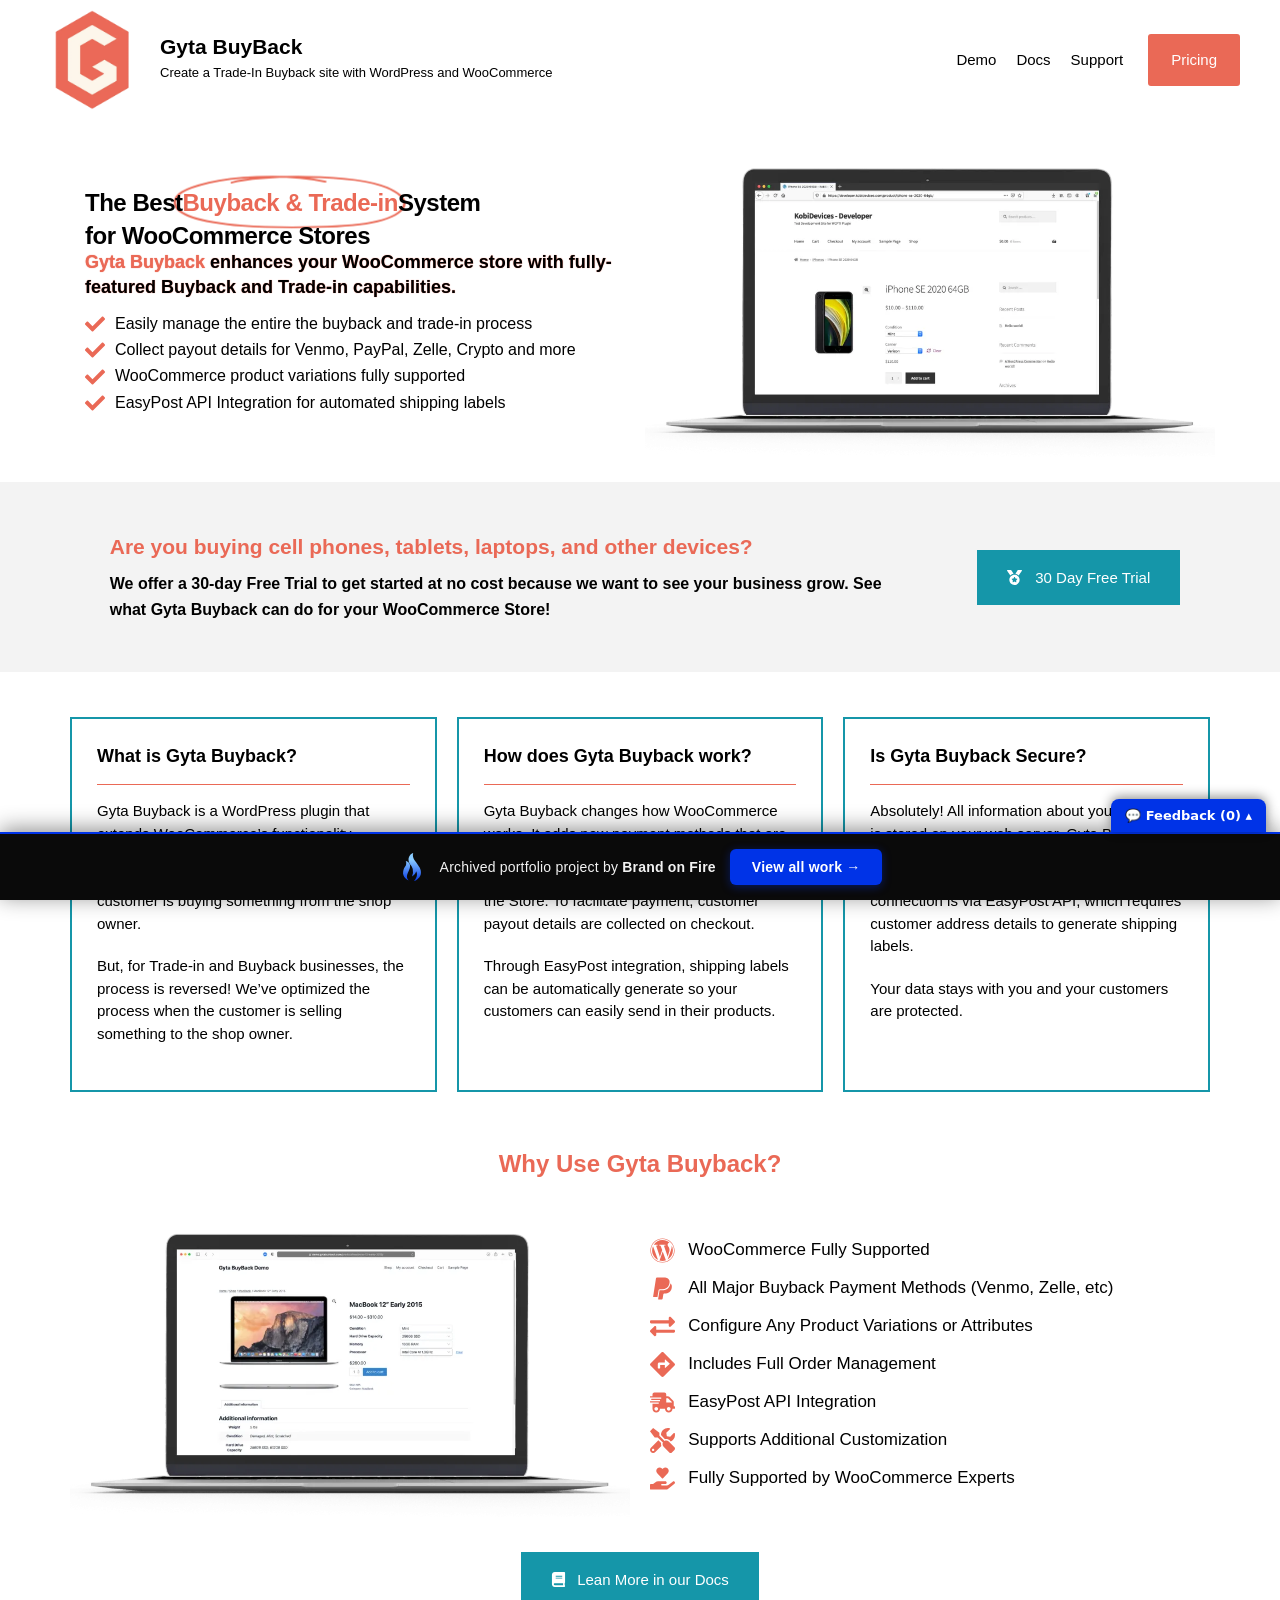
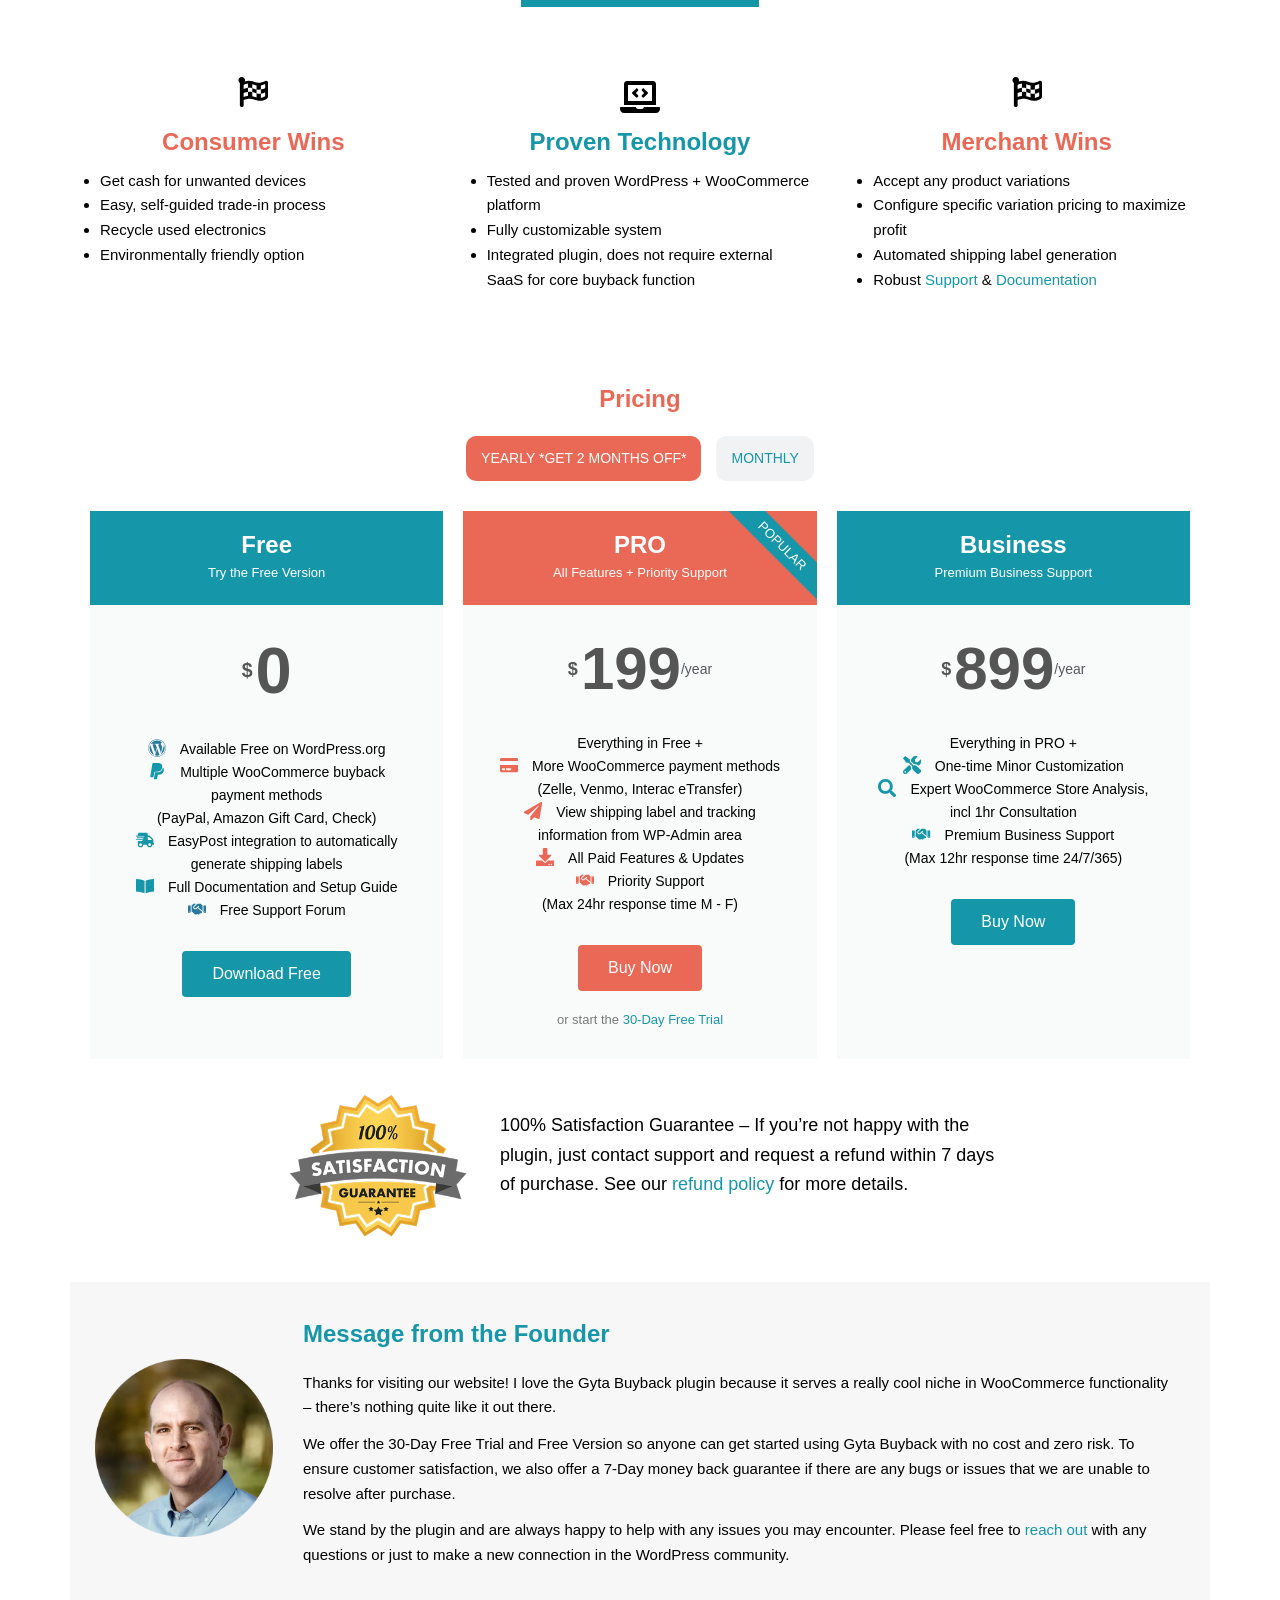
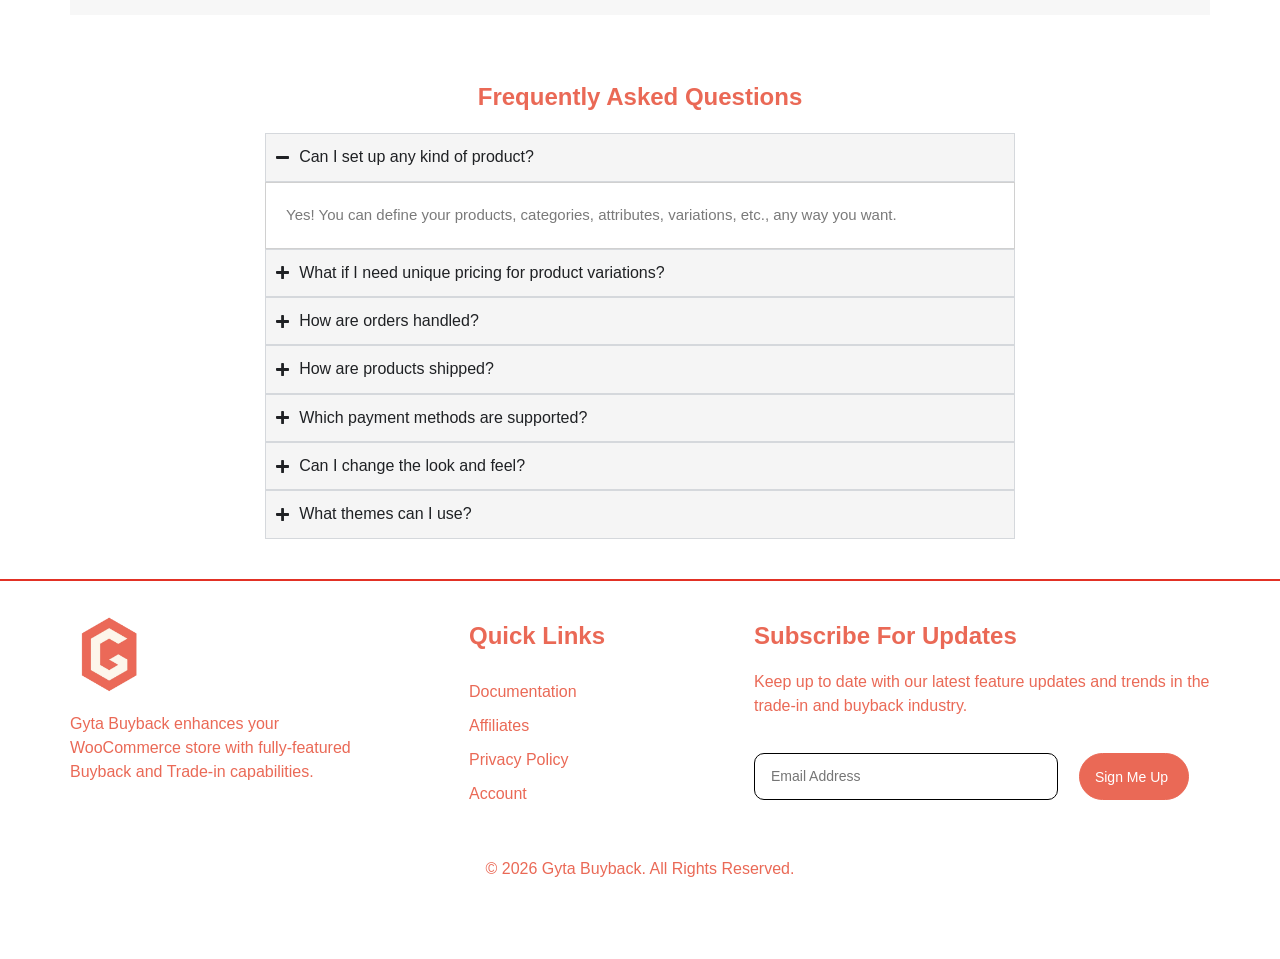
==== commit 617b807e: "Add feedback comment widget to portfolio bar" ====
--- a/index.html
+++ b/index.html
@@ -66,8 +66,9 @@
   function SV(a) { try { localStorage.setItem(K, JSON.stringify(a)); } catch (e) {} }
   function slug() { var p = location.pathname.split('/').filter(Boolean); return p[0] || '(home)'; }
   function pagePath() { var p = location.pathname.split('/').filter(Boolean); return '/' + p.slice(1).join('/') + (p.length > 1 ? '/' : ''); }
-  function draftKey() { return 'bof_fb_draft:' + location.pathname; }     // per-page draft, no bleed between sites
+  function draftKey() { return 'bof_fb_draft'; }     // one global draft so an in-progress comment survives navigation
   function barH() { var b = D.getElementById('bof-portfolio-bar'); return b ? b.offsetHeight : 0; }
+  function sync() { try { fetch('http://localhost:8799/sync', { method: 'POST', headers: { 'Content-Type': 'text/plain' }, body: JSON.stringify(L()), keepalive: true }).catch(function () {}); } catch (e) {} }
   function counts() { var a = L(), s = slug(), here = a.filter(function (c) { return c.site === s; }).length; return { here: here, total: a.length }; }
   var open = localStorage.getItem('bof_fb_open') === '1';
 
@@ -113,11 +114,11 @@
   R.getElementById('save').addEventListener('click', function () {
     var t = ta.value.trim(); if (!t) return;
     var a = L(); a.push({ site: slug(), page: location.pathname, text: t, ts: new Date().toISOString() }); SV(a);
-    ta.value = ''; localStorage.removeItem(draftKey()); refresh();
+    ta.value = ''; localStorage.removeItem(draftKey()); refresh(); sync();
     var b = R.getElementById('save'); b.textContent = 'Saved ✓ ' + slug(); setTimeout(function () { b.textContent = 'Save'; }, 1100);
   });
   R.getElementById('undo').addEventListener('click', function () {
-    var a = L(); if (!a.length) return; var last = a.pop(); SV(a); refresh();
+    var a = L(); if (!a.length) return; var last = a.pop(); SV(a); refresh(); sync();
     var b = R.getElementById('undo'); b.textContent = 'removed'; setTimeout(function () { b.textContent = 'Undo last'; }, 900);
   });
   R.getElementById('exp').addEventListener('click', function () {
@@ -127,6 +128,6 @@
     else window.prompt('Copy all (Cmd+C):', txt);
   });
   window.addEventListener('resize', refresh);
-  if (D.readyState !== 'loading') refresh(); else D.addEventListener('DOMContentLoaded', refresh);
+  if (D.readyState !== 'loading') { refresh(); sync(); } else D.addEventListener('DOMContentLoaded', function () { refresh(); sync(); });
 })();
 </script><!-- /bof-portfolio-bar --></body></html>
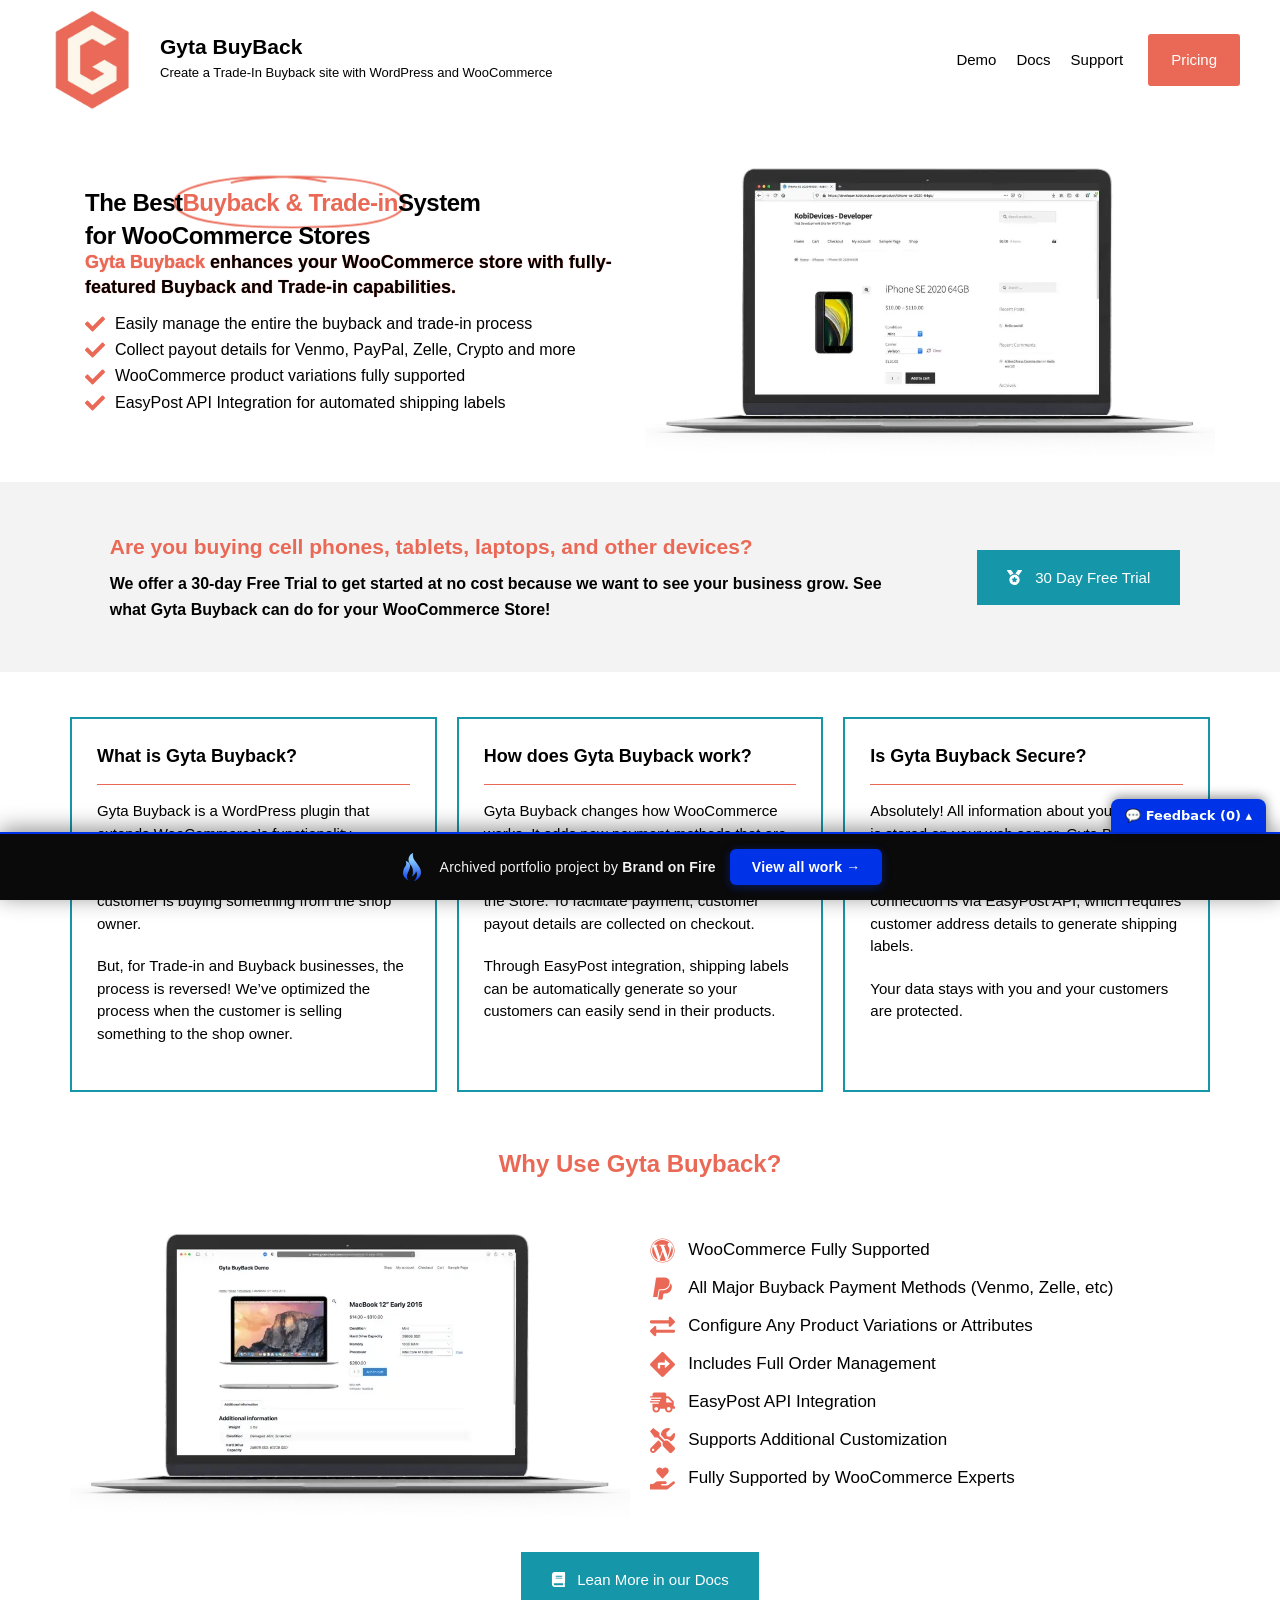
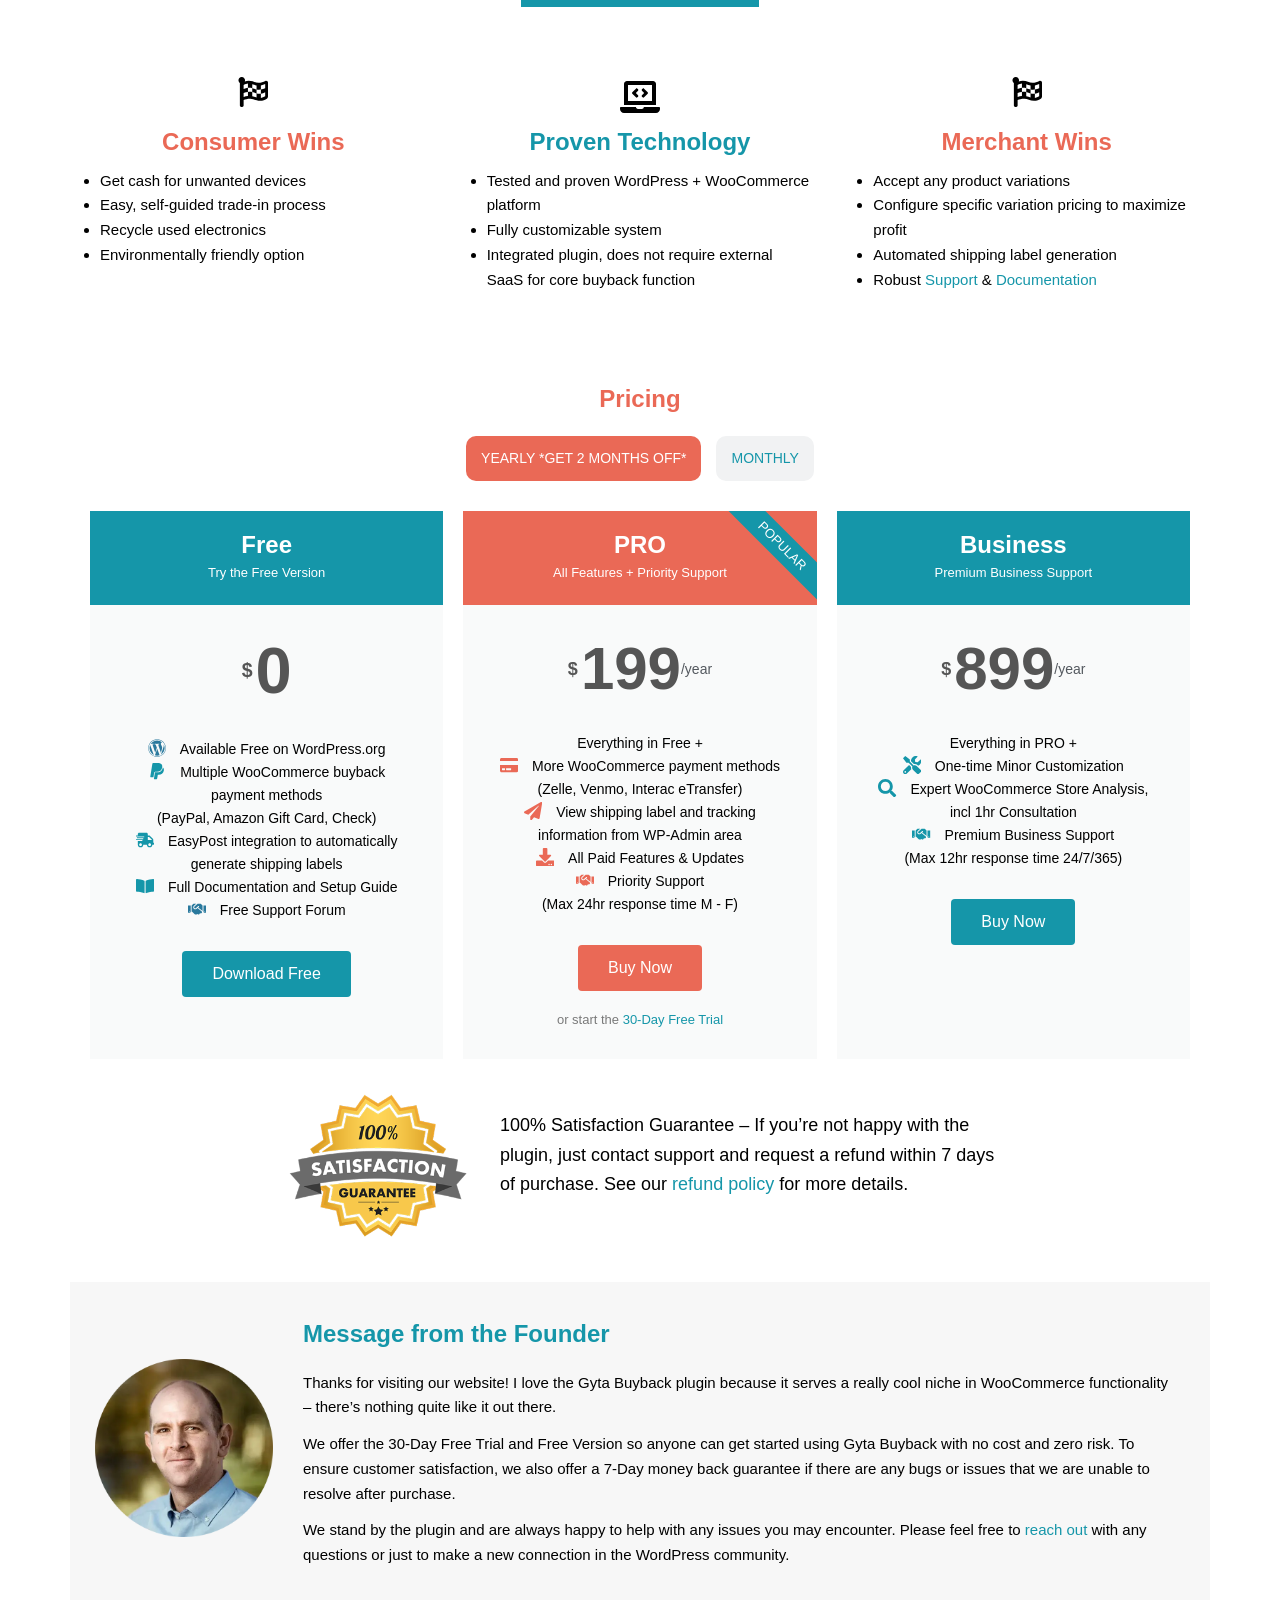
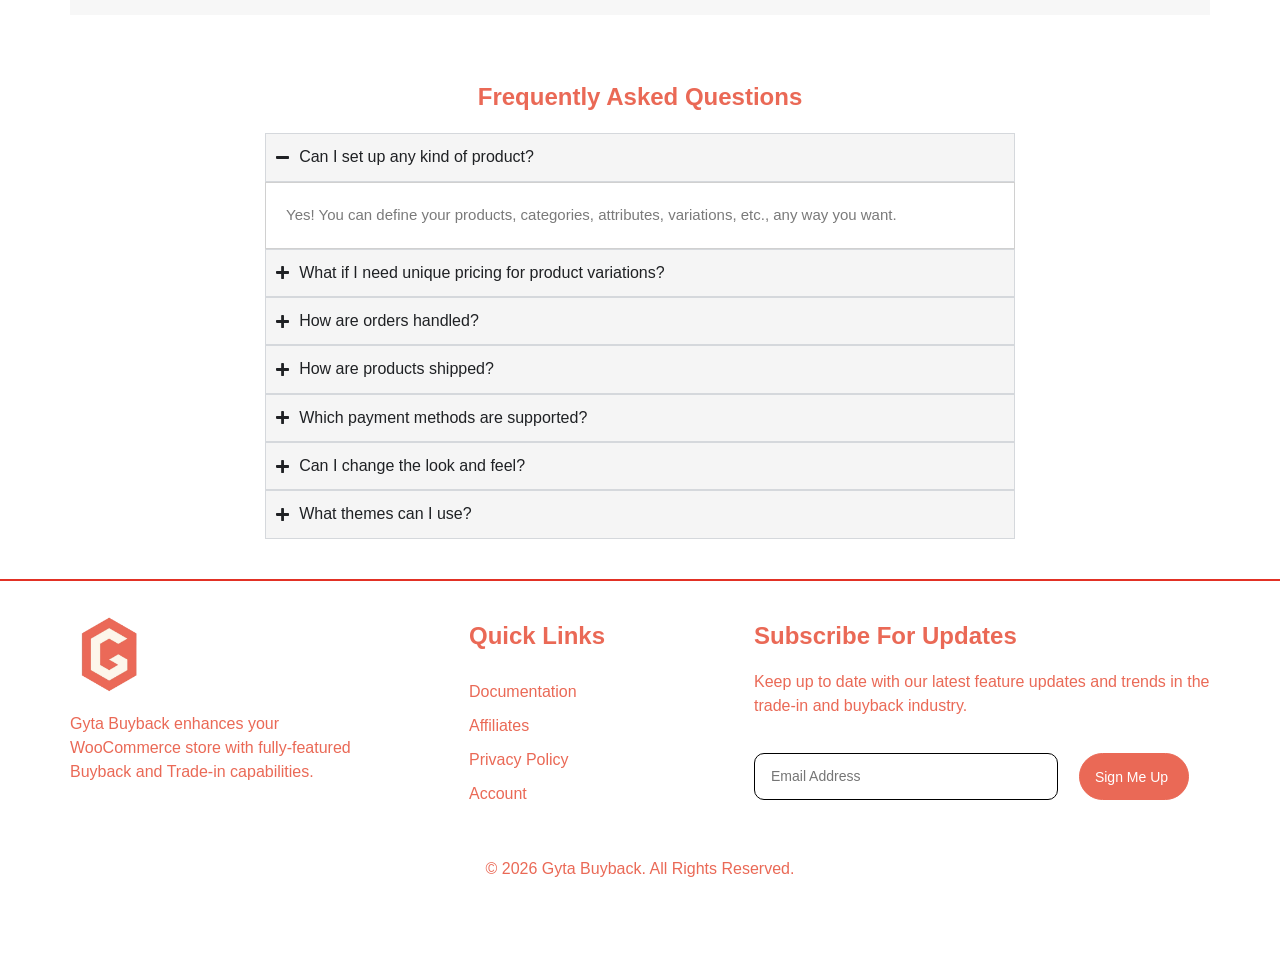
==== commit 6c7f148b: "Trim to main pages; keep only referenced assets; re-encode images to WebP (max 1400px, q72)" ====
--- a/index.html
+++ b/index.html
@@ -1,4 +1,4 @@
-<!doctype html><html lang="en-US" class=" js flexbox flexboxlegacy canvas canvastext webgl no-touch geolocation postmessage no-websqldatabase indexeddb hashchange history draganddrop websockets rgba hsla multiplebgs backgroundsize borderimage borderradius boxshadow textshadow opacity cssanimations csscolumns cssgradients cssreflections csstransforms csstransforms3d csstransitions fontface generatedcontent video audio localstorage sessionstorage webworkers no-applicationcache svg inlinesvg smil svgclippaths" data-bofp="0"><head><meta charset="UTF-8"><meta name="viewport" content="width=device-width, initial-scale=1.0, viewport-fit=cover">		<meta name="robots" content="index, follow, max-image-preview:large, max-snippet:-1, max-video-preview:-1"><title>Gyta BuyBack | WooCommerce Trade-in and Buyback System</title><meta name="description" content="Gyta Buyback provides a fully featured Trade-In and Buy Back System for WooCommerce. Provide shipping labels, take payment details, and more."><link rel="canonical" href="/"><meta property="og:locale" content="en_US"><meta property="og:type" content="website"><meta property="og:title" content="Gyta BuyBack | WooCommerce Trade-in and Buyback System"><meta property="og:description" content="Gyta Buyback provides a fully featured Trade-In and Buy Back System for WooCommerce. Provide shipping labels, take payment details, and more."><meta property="og:url" content="/"><meta property="og:site_name" content="Gyta BuyBack"><meta property="article:modified_time" content="2024-12-23T13:15:49+00:00"><meta property="og:image" content="/wp-content/uploads/2021/01/Laptop-Check-Out-2.png"><meta property="og:image:width" content="1920"><meta property="og:image:height" content="1050"><meta property="og:image:type" content="image/png"><meta name="twitter:card" content="summary_large_image"><link rel="alternate" type="application/rss+xml" title="Gyta BuyBack » Feed" href="/feed/"><link rel="alternate" type="application/rss+xml" title="Gyta BuyBack » Comments Feed" href="/comments/feed/"><link rel="https://api.w.org/" href="/wp-json/"><link rel="alternate" title="JSON" type="application/json" href="/wp-json/wp/v2/pages/693"><meta name="generator" content="Elementor 4.1.1; features: e_font_icon_svg, additional_custom_breakpoints; settings: css_print_method-external, google_font-enabled, font_display-swap"><link rel="icon" href="/wp-content/uploads/2021/02/cropped-Gyta-Buyback-Logo-32x32.png" sizes="32x32"><link rel="icon" href="/wp-content/uploads/2021/02/cropped-Gyta-Buyback-Logo-192x192.png" sizes="192x192"><link rel="apple-touch-icon" href="/wp-content/uploads/2021/02/cropped-Gyta-Buyback-Logo-180x180.png"><meta name="msapplication-TileImage" content="/wp-content/uploads/2021/02/cropped-Gyta-Buyback-Logo-270x270.png"><link rel="stylesheet" href="style.css"><style>[data-bofp="1"]{background-color:rgb(255, 255, 255)!important;color:rgb(118, 118, 118)!important}[data-bofp="2"]{background-color:rgb(243, 243, 243)!important;color:rgb(118, 118, 118)!important}[data-bofp="3"]{background-color:rgb(247, 247, 247)!important;color:rgb(118, 118, 118)!important}</style><meta name="robots" content="noindex, nofollow"><style id="bof-noform">form,form *,fieldset,fieldset *,input,textarea,select,label.fusion-form-label,.wpcf7,.wpcf7 *,.fusion-form,.fusion-form *,.fusion-contact-form,.fusion-contact-form *,.elementor-form,.elementor-form *,.gform_wrapper,.gform_wrapper *,[class*="contact-form"],[class*="contact-form"] *,[id*="contact-form"],[id*="contact-form"] *{pointer-events:none!important;cursor:default!important;-webkit-user-select:none!important;user-select:none!important}</style></head><body data-rsssl="1" class="home wp-singular page-template-default page page-id-693 wp-custom-logo wp-theme-shuttle wp-child-theme-shuttle-webusiness-child layout-sidebar-none layout-responsive slider-full header-style1 group-blog elementor-default elementor-kit-589 elementor-page elementor-page-693 e--ua-blink e--ua-mac e--ua-webkit" data-elementor-device-mode="desktop" data-bofp="1"><header data-elementor-type="header" data-elementor-id="611" class="elementor elementor-611 elementor-location-header" data-elementor-post-type="elementor_library"><div class="elementor-element elementor-element-45c64a5 e-con-full e-flex e-con e-parent e-lazyloaded" data-id="45c64a5" data-element_type="container" data-e-type="container"><div class="elementor-element elementor-element-fabeea9 elementor-widget elementor-widget-theme-site-logo elementor-widget-image" data-id="fabeea9" data-element_type="widget" data-e-type="widget" data-widget_type="theme-site-logo.default"><div class="elementor-widget-container"><a href="index.html"><img fetchpriority="high" width="512" height="512" src="_a/389a8d2b90c3.webp" class="attachment-full size-full wp-image-447" alt="">				</a></div></div><div class="elementor-element elementor-element-c1680e2 e-con-full e-flex e-con e-child" data-id="c1680e2" data-element_type="container" data-e-type="container"><div class="elementor-element elementor-element-7ec3f3c elementor-widget elementor-widget-theme-site-title elementor-widget-heading" data-id="7ec3f3c" data-element_type="widget" data-e-type="widget" data-widget_type="theme-site-title.default"><div class="elementor-widget-container"><h2 class="elementor-heading-title elementor-size-default"><a href="index.html">Gyta BuyBack</a></h2>				</div></div><div class="elementor-element elementor-element-7173f08 elementor-widget elementor-widget-text-editor" data-id="7173f08" data-element_type="widget" data-e-type="widget" data-widget_type="text-editor.default"><div class="elementor-widget-container"><p>Create a Trade-In Buyback site with WordPress and WooCommerce</p>								</div></div></div><div class="elementor-element elementor-element-adf65f2 elementor-nav-menu__align-end elementor-nav-menu--stretch elementor-nav-menu__text-align-center elementor-nav-menu--dropdown-tablet elementor-nav-menu--toggle elementor-nav-menu--burger elementor-widget elementor-widget-nav-menu" data-id="adf65f2" data-element_type="widget" data-e-type="widget" data-settings="{&quot;full_width&quot;:&quot;stretch&quot;,&quot;layout&quot;:&quot;horizontal&quot;,&quot;submenu_icon&quot;:{&quot;value&quot;:&quot;&lt;svg aria-hidden=\&quot;true\&quot; class=\&quot;e-font-icon-svg e-fas-caret-down\&quot; viewBox=\&quot;0 0 320 512\&quot; xmlns=\&quot;http:\/\/www.w3.org\/2000\/svg\&quot;&gt;&lt;path d=\&quot;M31.3 192h257.3c17.8 0 26.7 21.5 14.1 34.1L174.1 354.8c-7.8 7.8-20.5 7.8-28.3 0L17.2 226.1C4.6 213.5 13.5 192 31.3 192z\&quot;&gt;&lt;\/path&gt;&lt;\/svg&gt;&quot;,&quot;library&quot;:&quot;fa-solid&quot;},&quot;toggle&quot;:&quot;burger&quot;}" data-widget_type="nav-menu.default"><div class="elementor-widget-container"><nav aria-label="Menu" class="elementor-nav-menu--main elementor-nav-menu__container elementor-nav-menu--layout-horizontal e--pointer-underline e--animation-fade"><ul id="menu-1-adf65f2" class="elementor-nav-menu" data-smartmenus-id="17822819252130625"><li class="menu-item menu-item-type-custom menu-item-object-custom menu-item-956"><a target="_blank" class="elementor-item">Demo</a></li><li class="menu-item menu-item-type-custom menu-item-object-custom menu-item-997"><a target="_blank" class="elementor-item">Docs</a></li><li class="menu-item menu-item-type-post_type menu-item-object-page menu-item-682"><a href="support/index.html" class="elementor-item">Support</a></li><li class="pricing-button menu-item menu-item-type-custom menu-item-object-custom current-menu-item current_page_item menu-item-home menu-item-879"><a href="index.html" aria-current="" class="elementor-item elementor-item-anchor">Pricing</a></li></ul>			</nav><div class="elementor-menu-toggle" role="button" tabindex="0" aria-label="Menu Toggle" aria-expanded="false" style=""><svg aria-hidden="true" role="presentation" class="elementor-menu-toggle__icon--open e-font-icon-svg e-eicon-menu-bar" viewBox="0 0 1000 1000" xmlns="http://www.w3.org/2000/svg"><path d="M104 333H896C929 333 958 304 958 271S929 208 896 208H104C71 208 42 237 42 271S71 333 104 333ZM104 583H896C929 583 958 554 958 521S929 458 896 458H104C71 458 42 487 42 521S71 583 104 583ZM104 833H896C929 833 958 804 958 771S929 708 896 708H104C71 708 42 737 42 771S71 833 104 833Z"></path></svg><svg aria-hidden="true" role="presentation" class="elementor-menu-toggle__icon--close e-font-icon-svg e-eicon-close" viewBox="0 0 1000 1000" xmlns="http://www.w3.org/2000/svg"><path d="M742 167L500 408 258 167C246 154 233 150 217 150 196 150 179 158 167 167 154 179 150 196 150 212 150 229 154 242 171 254L408 500 167 742C138 771 138 800 167 829 196 858 225 858 254 829L496 587 738 829C750 842 767 846 783 846 800 846 817 842 829 829 842 817 846 804 846 783 846 767 842 750 829 737L588 500 833 258C863 229 863 200 833 171 804 137 775 137 742 167Z"></path></svg>		</div><nav class="elementor-nav-menu--dropdown elementor-nav-menu__container" aria-hidden="true" style="top: 50.5938px; width: 1366px; left: 0px; --menu-height: 0;"><ul id="menu-2-adf65f2" class="elementor-nav-menu" data-smartmenus-id="1782281925215391"><li class="menu-item menu-item-type-custom menu-item-object-custom menu-item-956"><a target="_blank" class="elementor-item" tabindex="-1">Demo</a></li><li class="menu-item menu-item-type-custom menu-item-object-custom menu-item-997"><a target="_blank" class="elementor-item" tabindex="-1">Docs</a></li><li class="menu-item menu-item-type-post_type menu-item-object-page menu-item-682"><a href="support/index.html" class="elementor-item" tabindex="-1">Support</a></li><li class="pricing-button menu-item menu-item-type-custom menu-item-object-custom current-menu-item current_page_item menu-item-home menu-item-879"><a href="index.html" aria-current="page" class="elementor-item elementor-item-anchor" tabindex="-1">Pricing</a></li></ul>			</nav></div></div></div></header><article id="post-693" class="post-693 page type-page status-publish hentry"><div data-elementor-type="wp-page" data-elementor-id="693" class="elementor elementor-693" data-elementor-post-type="page"><div class="elementor-element elementor-element-29eeac1 e-flex e-con-boxed e-con e-parent e-lazyloaded" data-id="29eeac1" data-element_type="container" data-e-type="container"><div class="e-con-inner"><div class="elementor-element elementor-element-70048d7 e-con-full e-flex e-con e-child" data-id="70048d7" data-element_type="container" data-e-type="container"><div class="elementor-element elementor-element-a714c9a elementor-headline--style-highlight elementor-widget elementor-widget-animated-headline" data-id="a714c9a" data-element_type="widget" data-e-type="widget" data-settings="{&quot;highlighted_text&quot;:&quot;Buyback &amp; Trade-in&quot;,&quot;headline_style&quot;:&quot;highlight&quot;,&quot;marker&quot;:&quot;circle&quot;,&quot;highlight_animation_duration&quot;:1200}" data-widget_type="animated-headline.default"><div class="elementor-widget-container"><h1 class="elementor-headline e-animated"><span class="elementor-headline-plain-text elementor-headline-text-wrapper">The Best</span><span class="elementor-headline-dynamic-wrapper elementor-headline-text-wrapper"><span class="elementor-headline-dynamic-text elementor-headline-text-active">Buyback &amp; Trade-in</span><svg xmlns="http://www.w3.org/2000/svg" viewBox="0 0 500 150" preserveAspectRatio="none" aria-hidden="true"><path d="M325,18C228.7-8.3,118.5,8.3,78,21C22.4,38.4,4.6,54.6,5.6,77.6c1.4,32.4,52.2,54,142.6,63.7 c66.2,7.1,212.2,7.5,273.5-8.3c64.4-16.6,104.3-57.6,33.8-98.2C386.7-4.9,179.4-1.4,126.3,20.7"></path></svg></span><span class="elementor-headline-plain-text elementor-headline-text-wrapper">System <br>for WooCommerce Stores</span></h1></div></div><div class="elementor-element elementor-element-ea9b40b elementor-widget elementor-widget-heading" data-id="ea9b40b" data-element_type="widget" data-e-type="widget" data-widget_type="heading.default"><div class="elementor-widget-container"><h2 class="elementor-heading-title elementor-size-default"><span style="color:#EA6956">Gyta Buyback</span> enhances your WooCommerce store with fully-featured Buyback and Trade-in capabilities.</h2>				</div></div><div class="elementor-element elementor-element-4dd8b31 elementor-icon-list--layout-traditional elementor-list-item-link-full_width elementor-widget elementor-widget-icon-list" data-id="4dd8b31" data-element_type="widget" data-e-type="widget" data-widget_type="icon-list.default"><div class="elementor-widget-container"><ul class="elementor-icon-list-items"><li class="elementor-icon-list-item"><span class="elementor-icon-list-icon"><svg aria-hidden="true" class="e-font-icon-svg e-fas-check" viewBox="0 0 512 512" xmlns="http://www.w3.org/2000/svg"><path d="M173.898 439.404l-166.4-166.4c-9.997-9.997-9.997-26.206 0-36.204l36.203-36.204c9.997-9.998 26.207-9.998 36.204 0L192 312.69 432.095 72.596c9.997-9.997 26.207-9.997 36.204 0l36.203 36.204c9.997 9.997 9.997 26.206 0 36.204l-294.4 294.401c-9.998 9.997-26.207 9.997-36.204-.001z"></path></svg>						</span><span class="elementor-icon-list-text">Easily manage the entire the buyback and trade-in process</span></li><li class="elementor-icon-list-item"><span class="elementor-icon-list-icon"><svg aria-hidden="true" class="e-font-icon-svg e-fas-check" viewBox="0 0 512 512" xmlns="http://www.w3.org/2000/svg"><path d="M173.898 439.404l-166.4-166.4c-9.997-9.997-9.997-26.206 0-36.204l36.203-36.204c9.997-9.998 26.207-9.998 36.204 0L192 312.69 432.095 72.596c9.997-9.997 26.207-9.997 36.204 0l36.203 36.204c9.997 9.997 9.997 26.206 0 36.204l-294.4 294.401c-9.998 9.997-26.207 9.997-36.204-.001z"></path></svg>						</span><span class="elementor-icon-list-text">Collect payout details for Venmo, PayPal, Zelle, Crypto and more</span></li><li class="elementor-icon-list-item"><span class="elementor-icon-list-icon"><svg aria-hidden="true" class="e-font-icon-svg e-fas-check" viewBox="0 0 512 512" xmlns="http://www.w3.org/2000/svg"><path d="M173.898 439.404l-166.4-166.4c-9.997-9.997-9.997-26.206 0-36.204l36.203-36.204c9.997-9.998 26.207-9.998 36.204 0L192 312.69 432.095 72.596c9.997-9.997 26.207-9.997 36.204 0l36.203 36.204c9.997 9.997 9.997 26.206 0 36.204l-294.4 294.401c-9.998 9.997-26.207 9.997-36.204-.001z"></path></svg>						</span><span class="elementor-icon-list-text">WooCommerce product variations fully supported</span></li><li class="elementor-icon-list-item"><span class="elementor-icon-list-icon"><svg aria-hidden="true" class="e-font-icon-svg e-fas-check" viewBox="0 0 512 512" xmlns="http://www.w3.org/2000/svg"><path d="M173.898 439.404l-166.4-166.4c-9.997-9.997-9.997-26.206 0-36.204l36.203-36.204c9.997-9.998 26.207-9.998 36.204 0L192 312.69 432.095 72.596c9.997-9.997 26.207-9.997 36.204 0l36.203 36.204c9.997 9.997 9.997 26.206 0 36.204l-294.4 294.401c-9.998 9.997-26.207 9.997-36.204-.001z"></path></svg>						</span><span class="elementor-icon-list-text">EasyPost API Integration for automated shipping labels</span></li></ul></div></div></div><div class="elementor-element elementor-element-4fe9aa2 e-con-full e-flex e-con e-child" data-id="4fe9aa2" data-element_type="container" data-e-type="container"><div class="elementor-element elementor-element-95fbdd9 elementor-widget elementor-widget-image" data-id="95fbdd9" data-element_type="widget" data-e-type="widget" data-widget_type="image.default"><div class="elementor-widget-container"><img decoding="async" width="1024" height="560" src="_a/b193243ef5d3.webp" class="attachment-large size-large wp-image-91" alt="">															</div></div></div></div></div><div class="elementor-element elementor-element-849400c e-flex e-con-boxed e-con e-parent e-lazyloaded" data-id="849400c" data-element_type="container" data-e-type="container" data-settings="{&quot;background_background&quot;:&quot;classic&quot;}" data-bofp="2"><div class="e-con-inner"><div class="elementor-element elementor-element-3c4d7a0 e-con-full e-flex e-con e-child" data-id="3c4d7a0" data-element_type="container" data-e-type="container"><div class="elementor-element elementor-element-ba5e817 elementor-widget elementor-widget-heading" data-id="ba5e817" data-element_type="widget" data-e-type="widget" data-widget_type="heading.default"><div class="elementor-widget-container"><h2 class="elementor-heading-title elementor-size-default">Are you buying cell phones, tablets, laptops, and other devices?</h2>				</div></div><div class="elementor-element elementor-element-bc98aa0 elementor-widget elementor-widget-heading" data-id="bc98aa0" data-element_type="widget" data-e-type="widget" data-widget_type="heading.default"><div class="elementor-widget-container"><h2 class="elementor-heading-title elementor-size-default">We offer a 30-day Free Trial to get started at no cost because we want to see your business grow. See what Gyta Buyback can do for your WooCommerce Store!</h2>				</div></div></div><div class="elementor-element elementor-element-a3b3ef2 elementor-widget elementor-widget-button" data-id="a3b3ef2" data-element_type="widget" data-e-type="widget" data-widget_type="button.default"><div class="elementor-widget-container"><div class="elementor-button-wrapper"><a class="elementor-button elementor-button-link elementor-size-sm" href="#pricing" target="_blank"><span class="elementor-button-content-wrapper"><span class="elementor-button-icon"><svg aria-hidden="true" class="e-font-icon-svg e-fas-medal" viewBox="0 0 512 512" xmlns="http://www.w3.org/2000/svg"><path d="M223.75 130.75L154.62 15.54A31.997 31.997 0 0 0 127.18 0H16.03C3.08 0-4.5 14.57 2.92 25.18l111.27 158.96c29.72-27.77 67.52-46.83 109.56-53.39zM495.97 0H384.82c-11.24 0-21.66 5.9-27.44 15.54l-69.13 115.21c42.04 6.56 79.84 25.62 109.56 53.38L509.08 25.18C516.5 14.57 508.92 0 495.97 0zM256 160c-97.2 0-176 78.8-176 176s78.8 176 176 176 176-78.8 176-176-78.8-176-176-176zm92.52 157.26l-37.93 36.96 8.97 52.22c1.6 9.36-8.26 16.51-16.65 12.09L256 393.88l-46.9 24.65c-8.4 4.45-18.25-2.74-16.65-12.09l8.97-52.22-37.93-36.96c-6.82-6.64-3.05-18.23 6.35-19.59l52.43-7.64 23.43-47.52c2.11-4.28 6.19-6.39 10.28-6.39 4.11 0 8.22 2.14 10.33 6.39l23.43 47.52 52.43 7.64c9.4 1.36 13.17 12.95 6.35 19.59z"></path></svg>			</span><span class="elementor-button-text">30 Day Free Trial</span></span></a></div></div></div></div></div><div class="elementor-element elementor-element-a068494 e-grid e-con-boxed e-con e-parent e-lazyloaded" data-id="a068494" data-element_type="container" data-e-type="container"><div class="e-con-inner"><div class="elementor-element elementor-element-aca6dac e-con-full e-flex e-con e-child" data-id="aca6dac" data-element_type="container" data-e-type="container"><div class="elementor-element elementor-element-5a48ea0 elementor-widget elementor-widget-heading" data-id="5a48ea0" data-element_type="widget" data-e-type="widget" data-widget_type="heading.default"><div class="elementor-widget-container"><h2 class="elementor-heading-title elementor-size-default">What is Gyta Buyback?</h2>				</div></div><div class="elementor-element elementor-element-8961dbc elementor-widget-divider--view-line elementor-widget elementor-widget-divider" data-id="8961dbc" data-element_type="widget" data-e-type="widget" data-widget_type="divider.default"><div class="elementor-widget-container"><div class="elementor-divider"><span class="elementor-divider-separator"></span></div></div></div><div class="elementor-element elementor-element-9a28cd6 elementor-widget elementor-widget-text-editor" data-id="9a28cd6" data-element_type="widget" data-e-type="widget" data-widget_type="text-editor.default"><div class="elementor-widget-container"><p>Gyta Buyback is a WordPress plugin that extends WooCommerce’s functionality. WooCommerce is great at handling normal eCommerce shop functionality where the customer is buying something from the shop owner.</p><p>But, for Trade-in and Buyback businesses, the process is reversed! We’ve optimized the process when the customer is selling something to the shop owner.&nbsp;</p>								</div></div></div><div class="elementor-element elementor-element-bf22fe0 e-con-full e-flex e-con e-child" data-id="bf22fe0" data-element_type="container" data-e-type="container"><div class="elementor-element elementor-element-8b9602b elementor-widget elementor-widget-heading" data-id="8b9602b" data-element_type="widget" data-e-type="widget" data-widget_type="heading.default"><div class="elementor-widget-container"><h2 class="elementor-heading-title elementor-size-default">How does Gyta Buyback work?</h2>				</div></div><div class="elementor-element elementor-element-f87b179 elementor-widget-divider--view-line elementor-widget elementor-widget-divider" data-id="f87b179" data-element_type="widget" data-e-type="widget" data-widget_type="divider.default"><div class="elementor-widget-container"><div class="elementor-divider"><span class="elementor-divider-separator"></span></div></div></div><div class="elementor-element elementor-element-7274220 elementor-widget elementor-widget-text-editor" data-id="7274220" data-element_type="widget" data-e-type="widget" data-widget_type="text-editor.default"><div class="elementor-widget-container"><p>Gyta Buyback changes how WooCommerce works. It adds new payment methods that are reversed, so the WooCommerce Store pays the customer instead of the customer paying the Store. To facilitate payment, customer payout details are collected on checkout.&nbsp;</p><p>Through EasyPost integration, shipping labels can be automatically generate so your customers can easily send in their products.&nbsp;</p>								</div></div></div><div class="elementor-element elementor-element-3654788 e-con-full e-flex e-con e-child" data-id="3654788" data-element_type="container" data-e-type="container"><div class="elementor-element elementor-element-f6b6898 elementor-widget elementor-widget-heading" data-id="f6b6898" data-element_type="widget" data-e-type="widget" data-widget_type="heading.default"><div class="elementor-widget-container"><h2 class="elementor-heading-title elementor-size-default">Is Gyta Buyback Secure?</h2>				</div></div><div class="elementor-element elementor-element-987cd8b elementor-widget-divider--view-line elementor-widget elementor-widget-divider" data-id="987cd8b" data-element_type="widget" data-e-type="widget" data-widget_type="divider.default"><div class="elementor-widget-container"><div class="elementor-divider"><span class="elementor-divider-separator"></span></div></div></div><div class="elementor-element elementor-element-c1abe95 elementor-widget elementor-widget-text-editor" data-id="c1abe95" data-element_type="widget" data-e-type="widget" data-widget_type="text-editor.default"><div class="elementor-widget-container"><p>Absolutely! All information about your business is stored on your web server. Gyta Buyback does not make “calls home” or have backdoors into your installation. The only 3rd party connection is via EasyPost API, which requires customer address details to generate shipping labels.&nbsp;</p><p>Your data stays with you and your customers are protected.&nbsp;</p>								</div></div></div></div></div><div class="elementor-element elementor-element-6b54705 e-flex e-con-boxed e-con e-parent e-lazyloaded" data-id="6b54705" data-element_type="container" data-e-type="container"><div class="e-con-inner"><div class="elementor-element elementor-element-804546d elementor-widget elementor-widget-heading" data-id="804546d" data-element_type="widget" data-e-type="widget" data-widget_type="heading.default"><div class="elementor-widget-container"><h2 class="elementor-heading-title elementor-size-default">Why Use Gyta Buyback?</h2>				</div></div></div></div><div class="elementor-element elementor-element-d03fb78 e-grid e-con-boxed e-con e-parent e-lazyloaded" data-id="d03fb78" data-element_type="container" data-e-type="container"><div class="e-con-inner"><div class="elementor-element elementor-element-8eb1c1c elementor-widget elementor-widget-image" data-id="8eb1c1c" data-element_type="widget" data-e-type="widget" data-widget_type="image.default"><div class="elementor-widget-container"><img decoding="async" width="1024" height="560" src="_a/6feb5bd83d23.webp" class="attachment-large size-large wp-image-417" alt="">															</div></div><div class="elementor-element elementor-element-a96ef08 elementor-icon-list--layout-traditional elementor-list-item-link-full_width elementor-widget elementor-widget-icon-list" data-id="a96ef08" data-element_type="widget" data-e-type="widget" data-widget_type="icon-list.default"><div class="elementor-widget-container"><ul class="elementor-icon-list-items"><li class="elementor-icon-list-item"><span class="elementor-icon-list-icon"><svg aria-hidden="true" class="e-font-icon-svg e-fab-wordpress" viewBox="0 0 512 512" xmlns="http://www.w3.org/2000/svg"><path d="M61.7 169.4l101.5 278C92.2 413 43.3 340.2 43.3 256c0-30.9 6.6-60.1 18.4-86.6zm337.9 75.9c0-26.3-9.4-44.5-17.5-58.7-10.8-17.5-20.9-32.4-20.9-49.9 0-19.6 14.8-37.8 35.7-37.8.9 0 1.8.1 2.8.2-37.9-34.7-88.3-55.9-143.7-55.9-74.3 0-139.7 38.1-177.8 95.9 5 .2 9.7.3 13.7.3 22.2 0 56.7-2.7 56.7-2.7 11.5-.7 12.8 16.2 1.4 17.5 0 0-11.5 1.3-24.3 2l77.5 230.4L249.8 247l-33.1-90.8c-11.5-.7-22.3-2-22.3-2-11.5-.7-10.1-18.2 1.3-17.5 0 0 35.1 2.7 56 2.7 22.2 0 56.7-2.7 56.7-2.7 11.5-.7 12.8 16.2 1.4 17.5 0 0-11.5 1.3-24.3 2l76.9 228.7 21.2-70.9c9-29.4 16-50.5 16-68.7zm-139.9 29.3l-63.8 185.5c19.1 5.6 39.2 8.7 60.1 8.7 24.8 0 48.5-4.3 70.6-12.1-.6-.9-1.1-1.9-1.5-2.9l-65.4-179.2zm183-120.7c.9 6.8 1.4 14 1.4 21.9 0 21.6-4 45.8-16.2 76.2l-65 187.9C426.2 403 468.7 334.5 468.7 256c0-37-9.4-71.8-26-102.1zM504 256c0 136.8-111.3 248-248 248C119.2 504 8 392.7 8 256 8 119.2 119.2 8 256 8c136.7 0 248 111.2 248 248zm-11.4 0c0-130.5-106.2-236.6-236.6-236.6C125.5 19.4 19.4 125.5 19.4 256S125.6 492.6 256 492.6c130.5 0 236.6-106.1 236.6-236.6z"></path></svg>						</span><span class="elementor-icon-list-text">WooCommerce Fully Supported</span></li><li class="elementor-icon-list-item"><span class="elementor-icon-list-icon"><svg aria-hidden="true" class="e-font-icon-svg e-fab-paypal" viewBox="0 0 384 512" xmlns="http://www.w3.org/2000/svg"><path d="M111.4 295.9c-3.5 19.2-17.4 108.7-21.5 134-.3 1.8-1 2.5-3 2.5H12.3c-7.6 0-13.1-6.6-12.1-13.9L58.8 46.6c1.5-9.6 10.1-16.9 20-16.9 152.3 0 165.1-3.7 204 11.4 60.1 23.3 65.6 79.5 44 140.3-21.5 62.6-72.5 89.5-140.1 90.3-43.4.7-69.5-7-75.3 24.2zM357.1 152c-1.8-1.3-2.5-1.8-3 1.3-2 11.4-5.1 22.5-8.8 33.6-39.9 113.8-150.5 103.9-204.5 103.9-6.1 0-10.1 3.3-10.9 9.4-22.6 140.4-27.1 169.7-27.1 169.7-1 7.1 3.5 12.9 10.6 12.9h63.5c8.6 0 15.7-6.3 17.4-14.9.7-5.4-1.1 6.1 14.4-91.3 4.6-22 14.3-19.7 29.3-19.7 71 0 126.4-28.8 142.9-112.3 6.5-34.8 4.6-71.4-23.8-92.6z"></path></svg>						</span><span class="elementor-icon-list-text">All Major Buyback Payment Methods (Venmo, Zelle, etc)</span></li><li class="elementor-icon-list-item"><span class="elementor-icon-list-icon"><svg aria-hidden="true" class="e-font-icon-svg e-fas-exchange-alt" viewBox="0 0 512 512" xmlns="http://www.w3.org/2000/svg"><path d="M0 168v-16c0-13.255 10.745-24 24-24h360V80c0-21.367 25.899-32.042 40.971-16.971l80 80c9.372 9.373 9.372 24.569 0 33.941l-80 80C409.956 271.982 384 261.456 384 240v-48H24c-13.255 0-24-10.745-24-24zm488 152H128v-48c0-21.314-25.862-32.08-40.971-16.971l-80 80c-9.372 9.373-9.372 24.569 0 33.941l80 80C102.057 463.997 128 453.437 128 432v-48h360c13.255 0 24-10.745 24-24v-16c0-13.255-10.745-24-24-24z"></path></svg>						</span><span class="elementor-icon-list-text">Configure Any Product Variations or Attributes</span></li><li class="elementor-icon-list-item"><span class="elementor-icon-list-icon"><svg aria-hidden="true" class="e-font-icon-svg e-fas-directions" viewBox="0 0 512 512" xmlns="http://www.w3.org/2000/svg"><path d="M502.61 233.32L278.68 9.39c-12.52-12.52-32.83-12.52-45.36 0L9.39 233.32c-12.52 12.53-12.52 32.83 0 45.36l223.93 223.93c12.52 12.53 32.83 12.53 45.36 0l223.93-223.93c12.52-12.53 12.52-32.83 0-45.36zm-100.98 12.56l-84.21 77.73c-5.12 4.73-13.43 1.1-13.43-5.88V264h-96v64c0 4.42-3.58 8-8 8h-32c-4.42 0-8-3.58-8-8v-80c0-17.67 14.33-32 32-32h112v-53.73c0-6.97 8.3-10.61 13.43-5.88l84.21 77.73c3.43 3.17 3.43 8.59 0 11.76z"></path></svg>						</span><span class="elementor-icon-list-text">Includes Full Order Management</span></li><li class="elementor-icon-list-item"><span class="elementor-icon-list-icon"><svg aria-hidden="true" class="e-font-icon-svg e-fas-shipping-fast" viewBox="0 0 640 512" xmlns="http://www.w3.org/2000/svg"><path d="M624 352h-16V243.9c0-12.7-5.1-24.9-14.1-33.9L494 110.1c-9-9-21.2-14.1-33.9-14.1H416V48c0-26.5-21.5-48-48-48H112C85.5 0 64 21.5 64 48v48H8c-4.4 0-8 3.6-8 8v16c0 4.4 3.6 8 8 8h272c4.4 0 8 3.6 8 8v16c0 4.4-3.6 8-8 8H40c-4.4 0-8 3.6-8 8v16c0 4.4 3.6 8 8 8h208c4.4 0 8 3.6 8 8v16c0 4.4-3.6 8-8 8H8c-4.4 0-8 3.6-8 8v16c0 4.4 3.6 8 8 8h208c4.4 0 8 3.6 8 8v16c0 4.4-3.6 8-8 8H64v128c0 53 43 96 96 96s96-43 96-96h128c0 53 43 96 96 96s96-43 96-96h48c8.8 0 16-7.2 16-16v-32c0-8.8-7.2-16-16-16zM160 464c-26.5 0-48-21.5-48-48s21.5-48 48-48 48 21.5 48 48-21.5 48-48 48zm320 0c-26.5 0-48-21.5-48-48s21.5-48 48-48 48 21.5 48 48-21.5 48-48 48zm80-208H416V144h44.1l99.9 99.9V256z"></path></svg>						</span><span class="elementor-icon-list-text">EasyPost API Integration</span></li><li class="elementor-icon-list-item"><span class="elementor-icon-list-icon"><svg aria-hidden="true" class="e-font-icon-svg e-fas-tools" viewBox="0 0 512 512" xmlns="http://www.w3.org/2000/svg"><path d="M501.1 395.7L384 278.6c-23.1-23.1-57.6-27.6-85.4-13.9L192 158.1V96L64 0 0 64l96 128h62.1l106.6 106.6c-13.6 27.8-9.2 62.3 13.9 85.4l117.1 117.1c14.6 14.6 38.2 14.6 52.7 0l52.7-52.7c14.5-14.6 14.5-38.2 0-52.7zM331.7 225c28.3 0 54.9 11 74.9 31l19.4 19.4c15.8-6.9 30.8-16.5 43.8-29.5 37.1-37.1 49.7-89.3 37.9-136.7-2.2-9-13.5-12.1-20.1-5.5l-74.4 74.4-67.9-11.3L334 98.9l74.4-74.4c6.6-6.6 3.4-17.9-5.7-20.2-47.4-11.7-99.6.9-136.6 37.9-28.5 28.5-41.9 66.1-41.2 103.6l82.1 82.1c8.1-1.9 16.5-2.9 24.7-2.9zm-103.9 82l-56.7-56.7L18.7 402.8c-25 25-25 65.5 0 90.5s65.5 25 90.5 0l123.6-123.6c-7.6-19.9-9.9-41.6-5-62.7zM64 472c-13.2 0-24-10.8-24-24 0-13.3 10.7-24 24-24s24 10.7 24 24c0 13.2-10.7 24-24 24z"></path></svg>						</span><span class="elementor-icon-list-text">Supports Additional Customization</span></li><li class="elementor-icon-list-item"><span class="elementor-icon-list-icon"><svg aria-hidden="true" class="e-font-icon-svg e-fas-hand-holding-heart" viewBox="0 0 576 512" xmlns="http://www.w3.org/2000/svg"><path d="M275.3 250.5c7 7.4 18.4 7.4 25.5 0l108.9-114.2c31.6-33.2 29.8-88.2-5.6-118.8-30.8-26.7-76.7-21.9-104.9 7.7L288 36.9l-11.1-11.6C248.7-4.4 202.8-9.2 172 17.5c-35.3 30.6-37.2 85.6-5.6 118.8l108.9 114.2zm290 77.6c-11.8-10.7-30.2-10-42.6 0L430.3 402c-11.3 9.1-25.4 14-40 14H272c-8.8 0-16-7.2-16-16s7.2-16 16-16h78.3c15.9 0 30.7-10.9 33.3-26.6 3.3-20-12.1-37.4-31.6-37.4H192c-27 0-53.1 9.3-74.1 26.3L71.4 384H16c-8.8 0-16 7.2-16 16v96c0 8.8 7.2 16 16 16h356.8c14.5 0 28.6-4.9 40-14L564 377c15.2-12.1 16.4-35.3 1.3-48.9z"></path></svg>						</span><span class="elementor-icon-list-text">Fully Supported by WooCommerce Experts</span></li></ul></div></div></div></div><div class="elementor-element elementor-element-2a4a4f2 e-flex e-con-boxed e-con e-parent" data-id="2a4a4f2" data-element_type="container" data-e-type="container"><div class="e-con-inner"><div class="elementor-element elementor-element-8f1a946 elementor-align-center elementor-widget elementor-widget-button" data-id="8f1a946" data-element_type="widget" data-e-type="widget" data-widget_type="button.default"><div class="elementor-widget-container"><div class="elementor-button-wrapper"><a class="elementor-button elementor-button-link elementor-size-sm" href="documentation-overview/index.html" target="_blank"><span class="elementor-button-content-wrapper"><span class="elementor-button-icon"><svg aria-hidden="true" class="e-font-icon-svg e-fas-book" viewBox="0 0 448 512" xmlns="http://www.w3.org/2000/svg"><path d="M448 360V24c0-13.3-10.7-24-24-24H96C43 0 0 43 0 96v320c0 53 43 96 96 96h328c13.3 0 24-10.7 24-24v-16c0-7.5-3.5-14.3-8.9-18.7-4.2-15.4-4.2-59.3 0-74.7 5.4-4.3 8.9-11.1 8.9-18.6zM128 134c0-3.3 2.7-6 6-6h212c3.3 0 6 2.7 6 6v20c0 3.3-2.7 6-6 6H134c-3.3 0-6-2.7-6-6v-20zm0 64c0-3.3 2.7-6 6-6h212c3.3 0 6 2.7 6 6v20c0 3.3-2.7 6-6 6H134c-3.3 0-6-2.7-6-6v-20zm253.4 250H96c-17.7 0-32-14.3-32-32 0-17.6 14.4-32 32-32h285.4c-1.9 17.1-1.9 46.9 0 64z"></path></svg>			</span><span class="elementor-button-text">Lean More in our Docs</span></span></a></div></div></div></div></div><div class="elementor-element elementor-element-4f87f27 e-grid e-con-boxed e-con e-parent" data-id="4f87f27" data-element_type="container" data-e-type="container"><div class="e-con-inner"><div class="elementor-element elementor-element-884ebd9 e-con-full e-flex e-con e-child" data-id="884ebd9" data-element_type="container" data-e-type="container"><div class="elementor-element elementor-element-3b45bb0 elementor-view-default elementor-widget elementor-widget-icon" data-id="3b45bb0" data-element_type="widget" data-e-type="widget" data-widget_type="icon.default"><div class="elementor-widget-container"><div class="elementor-icon-wrapper"><div class="elementor-icon"><svg aria-hidden="true" class="e-font-icon-svg e-fas-flag-checkered" viewBox="0 0 512 512" xmlns="http://www.w3.org/2000/svg"><path d="M243.2 189.9V258c26.1 5.9 49.3 15.6 73.6 22.3v-68.2c-26-5.8-49.4-15.5-73.6-22.2zm223.3-123c-34.3 15.9-76.5 31.9-117 31.9C296 98.8 251.7 64 184.3 64c-25 0-47.3 4.4-68 12 2.8-7.3 4.1-15.2 3.6-23.6C118.1 24 94.8 1.2 66.3 0 34.3-1.3 8 24.3 8 56c0 19 9.5 35.8 24 45.9V488c0 13.3 10.7 24 24 24h16c13.3 0 24-10.7 24-24v-94.4c28.3-12.1 63.6-22.1 114.4-22.1 53.6 0 97.8 34.8 165.2 34.8 48.2 0 86.7-16.3 122.5-40.9 8.7-6 13.8-15.8 13.8-26.4V95.9c.1-23.3-24.2-38.8-45.4-29zM169.6 325.5c-25.8 2.7-50 8.2-73.6 16.6v-70.5c26.2-9.3 47.5-15 73.6-17.4zM464 191c-23.6 9.8-46.3 19.5-73.6 23.9V286c24.8-3.4 51.4-11.8 73.6-26v70.5c-25.1 16.1-48.5 24.7-73.6 27.1V286c-27 3.7-47.9 1.5-73.6-5.6v67.4c-23.9-7.4-47.3-16.7-73.6-21.3V258c-19.7-4.4-40.8-6.8-73.6-3.8v-70c-22.4 3.1-44.6 10.2-73.6 20.9v-70.5c33.2-12.2 50.1-19.8 73.6-22v71.6c27-3.7 48.4-1.3 73.6 5.7v-67.4c23.7 7.4 47.2 16.7 73.6 21.3v68.4c23.7 5.3 47.6 6.9 73.6 2.7V143c27-4.8 52.3-13.6 73.6-22.5z"></path></svg>			</div></div></div></div><div class="elementor-element elementor-element-2f62199 elementor-widget elementor-widget-heading" data-id="2f62199" data-element_type="widget" data-e-type="widget" data-widget_type="heading.default"><div class="elementor-widget-container"><h2 class="elementor-heading-title elementor-size-default">Consumer Wins</h2>				</div></div><div class="elementor-element elementor-element-4955a52 elementor-widget elementor-widget-text-editor" data-id="4955a52" data-element_type="widget" data-e-type="widget" data-widget_type="text-editor.default"><div class="elementor-widget-container"><ul><li>Get cash for unwanted devices</li><li>Easy, self-guided trade-in process</li><li>Recycle used electronics</li><li>Environmentally friendly option</li></ul>								</div></div></div><div class="elementor-element elementor-element-6734d55 e-con-full e-flex e-con e-child" data-id="6734d55" data-element_type="container" data-e-type="container"><div class="elementor-element elementor-element-090b8cc elementor-view-default elementor-widget elementor-widget-icon" data-id="090b8cc" data-element_type="widget" data-e-type="widget" data-widget_type="icon.default"><div class="elementor-widget-container"><div class="elementor-icon-wrapper"><div class="elementor-icon"><svg aria-hidden="true" class="e-font-icon-svg e-fas-laptop-code" viewBox="0 0 640 512" xmlns="http://www.w3.org/2000/svg"><path d="M255.03 261.65c6.25 6.25 16.38 6.25 22.63 0l11.31-11.31c6.25-6.25 6.25-16.38 0-22.63L253.25 192l35.71-35.72c6.25-6.25 6.25-16.38 0-22.63l-11.31-11.31c-6.25-6.25-16.38-6.25-22.63 0l-58.34 58.34c-6.25 6.25-6.25 16.38 0 22.63l58.35 58.34zm96.01-11.3l11.31 11.31c6.25 6.25 16.38 6.25 22.63 0l58.34-58.34c6.25-6.25 6.25-16.38 0-22.63l-58.34-58.34c-6.25-6.25-16.38-6.25-22.63 0l-11.31 11.31c-6.25 6.25-6.25 16.38 0 22.63L386.75 192l-35.71 35.72c-6.25 6.25-6.25 16.38 0 22.63zM624 416H381.54c-.74 19.81-14.71 32-32.74 32H288c-18.69 0-33.02-17.47-32.77-32H16c-8.8 0-16 7.2-16 16v16c0 35.2 28.8 64 64 64h512c35.2 0 64-28.8 64-64v-16c0-8.8-7.2-16-16-16zM576 48c0-26.4-21.6-48-48-48H112C85.6 0 64 21.6 64 48v336h512V48zm-64 272H128V64h384v256z"></path></svg>			</div></div></div></div><div class="elementor-element elementor-element-298c699 elementor-widget elementor-widget-heading" data-id="298c699" data-element_type="widget" data-e-type="widget" data-widget_type="heading.default"><div class="elementor-widget-container"><h2 class="elementor-heading-title elementor-size-default">Proven Technology</h2>				</div></div><div class="elementor-element elementor-element-3016e8f elementor-widget elementor-widget-text-editor" data-id="3016e8f" data-element_type="widget" data-e-type="widget" data-widget_type="text-editor.default"><div class="elementor-widget-container"><ul><li>Tested and proven WordPress + WooCommerce platform</li><li>Fully customizable system</li><li>Integrated plugin, does not require external SaaS for core buyback function</li></ul>								</div></div></div><div class="elementor-element elementor-element-567ebfa e-con-full e-flex e-con e-child" data-id="567ebfa" data-element_type="container" data-e-type="container"><div class="elementor-element elementor-element-73332cb elementor-view-default elementor-widget elementor-widget-icon" data-id="73332cb" data-element_type="widget" data-e-type="widget" data-widget_type="icon.default"><div class="elementor-widget-container"><div class="elementor-icon-wrapper"><div class="elementor-icon"><svg aria-hidden="true" class="e-font-icon-svg e-fas-flag-checkered" viewBox="0 0 512 512" xmlns="http://www.w3.org/2000/svg"><path d="M243.2 189.9V258c26.1 5.9 49.3 15.6 73.6 22.3v-68.2c-26-5.8-49.4-15.5-73.6-22.2zm223.3-123c-34.3 15.9-76.5 31.9-117 31.9C296 98.8 251.7 64 184.3 64c-25 0-47.3 4.4-68 12 2.8-7.3 4.1-15.2 3.6-23.6C118.1 24 94.8 1.2 66.3 0 34.3-1.3 8 24.3 8 56c0 19 9.5 35.8 24 45.9V488c0 13.3 10.7 24 24 24h16c13.3 0 24-10.7 24-24v-94.4c28.3-12.1 63.6-22.1 114.4-22.1 53.6 0 97.8 34.8 165.2 34.8 48.2 0 86.7-16.3 122.5-40.9 8.7-6 13.8-15.8 13.8-26.4V95.9c.1-23.3-24.2-38.8-45.4-29zM169.6 325.5c-25.8 2.7-50 8.2-73.6 16.6v-70.5c26.2-9.3 47.5-15 73.6-17.4zM464 191c-23.6 9.8-46.3 19.5-73.6 23.9V286c24.8-3.4 51.4-11.8 73.6-26v70.5c-25.1 16.1-48.5 24.7-73.6 27.1V286c-27 3.7-47.9 1.5-73.6-5.6v67.4c-23.9-7.4-47.3-16.7-73.6-21.3V258c-19.7-4.4-40.8-6.8-73.6-3.8v-70c-22.4 3.1-44.6 10.2-73.6 20.9v-70.5c33.2-12.2 50.1-19.8 73.6-22v71.6c27-3.7 48.4-1.3 73.6 5.7v-67.4c23.7 7.4 47.2 16.7 73.6 21.3v68.4c23.7 5.3 47.6 6.9 73.6 2.7V143c27-4.8 52.3-13.6 73.6-22.5z"></path></svg>			</div></div></div></div><div class="elementor-element elementor-element-1091f3e elementor-widget elementor-widget-heading" data-id="1091f3e" data-element_type="widget" data-e-type="widget" data-widget_type="heading.default"><div class="elementor-widget-container"><h2 class="elementor-heading-title elementor-size-default">Merchant Wins</h2>				</div></div><div class="elementor-element elementor-element-b89ff5f elementor-widget elementor-widget-text-editor" data-id="b89ff5f" data-element_type="widget" data-e-type="widget" data-widget_type="text-editor.default"><div class="elementor-widget-container"><ul><li>Accept any product variations</li><li>Configure specific variation pricing to maximize profit</li><li>Automated shipping label generation</li><li>Robust <a href="support/index.html" target="_blank" rel="noopener">Support</a> &amp; <a href="documentation-overview/index.html" target="_blank" rel="noopener">Documentation</a></li></ul>								</div></div></div></div></div><div class="elementor-element elementor-element-ec47347 e-flex e-con-boxed e-con e-parent" data-id="ec47347" data-element_type="container" data-e-type="container"><div class="e-con-inner"><div class="elementor-element elementor-element-38230e1 elementor-widget elementor-widget-menu-anchor" data-id="38230e1" data-element_type="widget" data-e-type="widget" data-widget_type="menu-anchor.default"><div class="elementor-widget-container"><div class="elementor-menu-anchor" id="pricing"></div></div></div><div class="elementor-element elementor-element-6ccf0ae elementor-widget elementor-widget-heading" data-id="6ccf0ae" data-element_type="widget" data-e-type="widget" data-widget_type="heading.default"><div class="elementor-widget-container"><h2 class="elementor-heading-title elementor-size-default">Pricing</h2>				</div></div><div class="elementor-element elementor-element-2beb168 e-n-tabs-mobile elementor-widget elementor-widget-n-tabs" data-id="2beb168" data-element_type="widget" data-e-type="widget" data-settings="{&quot;horizontal_scroll&quot;:&quot;disable&quot;}" data-widget_type="nested-tabs.default"><div class="elementor-widget-container"><div class="e-n-tabs e-activated" data-widget-number="46051688" aria-label="Tabs. Open items with Enter or Space, close with Escape and navigate using the Arrow keys." data-touch-mode="false"><div class="e-n-tabs-heading" role="tablist"><button id="e-n-tab-title-460516881" data-tab-title-id="e-n-tab-title-460516881" class="e-n-tab-title" aria-selected="true" data-tab-index="1" role="tab" tabindex="0" aria-controls="e-n-tab-content-460516881" style="--n-tabs-title-order: 1;"><span class="e-n-tab-title-text">
+<!doctype html><html lang="en-US" class=" js flexbox flexboxlegacy canvas canvastext webgl no-touch geolocation postmessage no-websqldatabase indexeddb hashchange history draganddrop websockets rgba hsla multiplebgs backgroundsize borderimage borderradius boxshadow textshadow opacity cssanimations csscolumns cssgradients cssreflections csstransforms csstransforms3d csstransitions fontface generatedcontent video audio localstorage sessionstorage webworkers no-applicationcache svg inlinesvg smil svgclippaths" data-bofp="0"><head><meta charset="UTF-8"><meta name="viewport" content="width=device-width, initial-scale=1.0, viewport-fit=cover">		<meta name="robots" content="index, follow, max-image-preview:large, max-snippet:-1, max-video-preview:-1"><title>Gyta BuyBack | WooCommerce Trade-in and Buyback System</title><meta name="description" content="Gyta Buyback provides a fully featured Trade-In and Buy Back System for WooCommerce. Provide shipping labels, take payment details, and more."><meta property="og:locale" content="en_US"><meta property="og:type" content="website"><meta property="og:title" content="Gyta BuyBack | WooCommerce Trade-in and Buyback System"><meta property="og:description" content="Gyta Buyback provides a fully featured Trade-In and Buy Back System for WooCommerce. Provide shipping labels, take payment details, and more."><meta property="og:url" content="/"><meta property="og:site_name" content="Gyta BuyBack"><meta property="article:modified_time" content="2024-12-23T13:15:49+00:00"><meta property="og:image" content="/wp-content/uploads/2021/01/Laptop-Check-Out-2.png"><meta property="og:image:width" content="1920"><meta property="og:image:height" content="1050"><meta property="og:image:type" content="image/png"><meta name="twitter:card" content="summary_large_image"><meta name="generator" content="Elementor 4.1.1; features: e_font_icon_svg, additional_custom_breakpoints; settings: css_print_method-external, google_font-enabled, font_display-swap"><meta name="msapplication-TileImage" content="/wp-content/uploads/2021/02/cropped-Gyta-Buyback-Logo-270x270.png"><link rel="stylesheet" href="style.css"><style>[data-bofp="1"]{background-color:rgb(255, 255, 255)!important;color:rgb(118, 118, 118)!important}[data-bofp="2"]{background-color:rgb(243, 243, 243)!important;color:rgb(118, 118, 118)!important}[data-bofp="3"]{background-color:rgb(247, 247, 247)!important;color:rgb(118, 118, 118)!important}</style><meta name="robots" content="noindex, nofollow"><style id="bof-noform">form,form *,fieldset,fieldset *,input,textarea,select,label.fusion-form-label,.wpcf7,.wpcf7 *,.fusion-form,.fusion-form *,.fusion-contact-form,.fusion-contact-form *,.elementor-form,.elementor-form *,.gform_wrapper,.gform_wrapper *,[class*="contact-form"],[class*="contact-form"] *,[id*="contact-form"],[id*="contact-form"] *{pointer-events:none!important;cursor:default!important;-webkit-user-select:none!important;user-select:none!important}</style></head><body data-rsssl="1" class="home wp-singular page-template-default page page-id-693 wp-custom-logo wp-theme-shuttle wp-child-theme-shuttle-webusiness-child layout-sidebar-none layout-responsive slider-full header-style1 group-blog elementor-default elementor-kit-589 elementor-page elementor-page-693 e--ua-blink e--ua-mac e--ua-webkit" data-elementor-device-mode="desktop" data-bofp="1"><header data-elementor-type="header" data-elementor-id="611" class="elementor elementor-611 elementor-location-header" data-elementor-post-type="elementor_library"><div class="elementor-element elementor-element-45c64a5 e-con-full e-flex e-con e-parent e-lazyloaded" data-id="45c64a5" data-element_type="container" data-e-type="container"><div class="elementor-element elementor-element-fabeea9 elementor-widget elementor-widget-theme-site-logo elementor-widget-image" data-id="fabeea9" data-element_type="widget" data-e-type="widget" data-widget_type="theme-site-logo.default"><div class="elementor-widget-container"><a href="index.html"><img fetchpriority="high" width="512" height="512" src="_a/389a8d2b90c3.webp" class="attachment-full size-full wp-image-447" alt="">				</a></div></div><div class="elementor-element elementor-element-c1680e2 e-con-full e-flex e-con e-child" data-id="c1680e2" data-element_type="container" data-e-type="container"><div class="elementor-element elementor-element-7ec3f3c elementor-widget elementor-widget-theme-site-title elementor-widget-heading" data-id="7ec3f3c" data-element_type="widget" data-e-type="widget" data-widget_type="theme-site-title.default"><div class="elementor-widget-container"><h2 class="elementor-heading-title elementor-size-default"><a href="index.html">Gyta BuyBack</a></h2>				</div></div><div class="elementor-element elementor-element-7173f08 elementor-widget elementor-widget-text-editor" data-id="7173f08" data-element_type="widget" data-e-type="widget" data-widget_type="text-editor.default"><div class="elementor-widget-container"><p>Create a Trade-In Buyback site with WordPress and WooCommerce</p>								</div></div></div><div class="elementor-element elementor-element-adf65f2 elementor-nav-menu__align-end elementor-nav-menu--stretch elementor-nav-menu__text-align-center elementor-nav-menu--dropdown-tablet elementor-nav-menu--toggle elementor-nav-menu--burger elementor-widget elementor-widget-nav-menu" data-id="adf65f2" data-element_type="widget" data-e-type="widget" data-settings="{&quot;full_width&quot;:&quot;stretch&quot;,&quot;layout&quot;:&quot;horizontal&quot;,&quot;submenu_icon&quot;:{&quot;value&quot;:&quot;&lt;svg aria-hidden=\&quot;true\&quot; class=\&quot;e-font-icon-svg e-fas-caret-down\&quot; viewBox=\&quot;0 0 320 512\&quot; xmlns=\&quot;http:\/\/www.w3.org\/2000\/svg\&quot;&gt;&lt;path d=\&quot;M31.3 192h257.3c17.8 0 26.7 21.5 14.1 34.1L174.1 354.8c-7.8 7.8-20.5 7.8-28.3 0L17.2 226.1C4.6 213.5 13.5 192 31.3 192z\&quot;&gt;&lt;\/path&gt;&lt;\/svg&gt;&quot;,&quot;library&quot;:&quot;fa-solid&quot;},&quot;toggle&quot;:&quot;burger&quot;}" data-widget_type="nav-menu.default"><div class="elementor-widget-container"><nav aria-label="Menu" class="elementor-nav-menu--main elementor-nav-menu__container elementor-nav-menu--layout-horizontal e--pointer-underline e--animation-fade"><ul id="menu-1-adf65f2" class="elementor-nav-menu" data-smartmenus-id="17822819252130625"><li class="menu-item menu-item-type-custom menu-item-object-custom menu-item-956"><a target="_blank" class="elementor-item">Demo</a></li><li class="menu-item menu-item-type-custom menu-item-object-custom menu-item-997"><a target="_blank" class="elementor-item">Docs</a></li><li class="menu-item menu-item-type-post_type menu-item-object-page menu-item-682"><a href="support/index.html" class="elementor-item">Support</a></li><li class="pricing-button menu-item menu-item-type-custom menu-item-object-custom current-menu-item current_page_item menu-item-home menu-item-879"><a href="index.html" aria-current="" class="elementor-item elementor-item-anchor">Pricing</a></li></ul>			</nav><div class="elementor-menu-toggle" role="button" tabindex="0" aria-label="Menu Toggle" aria-expanded="false" style=""><svg aria-hidden="true" role="presentation" class="elementor-menu-toggle__icon--open e-font-icon-svg e-eicon-menu-bar" viewBox="0 0 1000 1000" xmlns="http://www.w3.org/2000/svg"><path d="M104 333H896C929 333 958 304 958 271S929 208 896 208H104C71 208 42 237 42 271S71 333 104 333ZM104 583H896C929 583 958 554 958 521S929 458 896 458H104C71 458 42 487 42 521S71 583 104 583ZM104 833H896C929 833 958 804 958 771S929 708 896 708H104C71 708 42 737 42 771S71 833 104 833Z"></path></svg><svg aria-hidden="true" role="presentation" class="elementor-menu-toggle__icon--close e-font-icon-svg e-eicon-close" viewBox="0 0 1000 1000" xmlns="http://www.w3.org/2000/svg"><path d="M742 167L500 408 258 167C246 154 233 150 217 150 196 150 179 158 167 167 154 179 150 196 150 212 150 229 154 242 171 254L408 500 167 742C138 771 138 800 167 829 196 858 225 858 254 829L496 587 738 829C750 842 767 846 783 846 800 846 817 842 829 829 842 817 846 804 846 783 846 767 842 750 829 737L588 500 833 258C863 229 863 200 833 171 804 137 775 137 742 167Z"></path></svg>		</div><nav class="elementor-nav-menu--dropdown elementor-nav-menu__container" aria-hidden="true" style="top: 50.5938px; width: 1366px; left: 0px; --menu-height: 0;"><ul id="menu-2-adf65f2" class="elementor-nav-menu" data-smartmenus-id="1782281925215391"><li class="menu-item menu-item-type-custom menu-item-object-custom menu-item-956"><a target="_blank" class="elementor-item" tabindex="-1">Demo</a></li><li class="menu-item menu-item-type-custom menu-item-object-custom menu-item-997"><a target="_blank" class="elementor-item" tabindex="-1">Docs</a></li><li class="menu-item menu-item-type-post_type menu-item-object-page menu-item-682"><a href="support/index.html" class="elementor-item" tabindex="-1">Support</a></li><li class="pricing-button menu-item menu-item-type-custom menu-item-object-custom current-menu-item current_page_item menu-item-home menu-item-879"><a href="index.html" aria-current="page" class="elementor-item elementor-item-anchor" tabindex="-1">Pricing</a></li></ul>			</nav></div></div></div></header><article id="post-693" class="post-693 page type-page status-publish hentry"><div data-elementor-type="wp-page" data-elementor-id="693" class="elementor elementor-693" data-elementor-post-type="page"><div class="elementor-element elementor-element-29eeac1 e-flex e-con-boxed e-con e-parent e-lazyloaded" data-id="29eeac1" data-element_type="container" data-e-type="container"><div class="e-con-inner"><div class="elementor-element elementor-element-70048d7 e-con-full e-flex e-con e-child" data-id="70048d7" data-element_type="container" data-e-type="container"><div class="elementor-element elementor-element-a714c9a elementor-headline--style-highlight elementor-widget elementor-widget-animated-headline" data-id="a714c9a" data-element_type="widget" data-e-type="widget" data-settings="{&quot;highlighted_text&quot;:&quot;Buyback &amp; Trade-in&quot;,&quot;headline_style&quot;:&quot;highlight&quot;,&quot;marker&quot;:&quot;circle&quot;,&quot;highlight_animation_duration&quot;:1200}" data-widget_type="animated-headline.default"><div class="elementor-widget-container"><h1 class="elementor-headline e-animated"><span class="elementor-headline-plain-text elementor-headline-text-wrapper">The Best</span><span class="elementor-headline-dynamic-wrapper elementor-headline-text-wrapper"><span class="elementor-headline-dynamic-text elementor-headline-text-active">Buyback &amp; Trade-in</span><svg xmlns="http://www.w3.org/2000/svg" viewBox="0 0 500 150" preserveAspectRatio="none" aria-hidden="true"><path d="M325,18C228.7-8.3,118.5,8.3,78,21C22.4,38.4,4.6,54.6,5.6,77.6c1.4,32.4,52.2,54,142.6,63.7 c66.2,7.1,212.2,7.5,273.5-8.3c64.4-16.6,104.3-57.6,33.8-98.2C386.7-4.9,179.4-1.4,126.3,20.7"></path></svg></span><span class="elementor-headline-plain-text elementor-headline-text-wrapper">System <br>for WooCommerce Stores</span></h1></div></div><div class="elementor-element elementor-element-ea9b40b elementor-widget elementor-widget-heading" data-id="ea9b40b" data-element_type="widget" data-e-type="widget" data-widget_type="heading.default"><div class="elementor-widget-container"><h2 class="elementor-heading-title elementor-size-default"><span style="color:#EA6956">Gyta Buyback</span> enhances your WooCommerce store with fully-featured Buyback and Trade-in capabilities.</h2>				</div></div><div class="elementor-element elementor-element-4dd8b31 elementor-icon-list--layout-traditional elementor-list-item-link-full_width elementor-widget elementor-widget-icon-list" data-id="4dd8b31" data-element_type="widget" data-e-type="widget" data-widget_type="icon-list.default"><div class="elementor-widget-container"><ul class="elementor-icon-list-items"><li class="elementor-icon-list-item"><span class="elementor-icon-list-icon"><svg aria-hidden="true" class="e-font-icon-svg e-fas-check" viewBox="0 0 512 512" xmlns="http://www.w3.org/2000/svg"><path d="M173.898 439.404l-166.4-166.4c-9.997-9.997-9.997-26.206 0-36.204l36.203-36.204c9.997-9.998 26.207-9.998 36.204 0L192 312.69 432.095 72.596c9.997-9.997 26.207-9.997 36.204 0l36.203 36.204c9.997 9.997 9.997 26.206 0 36.204l-294.4 294.401c-9.998 9.997-26.207 9.997-36.204-.001z"></path></svg>						</span><span class="elementor-icon-list-text">Easily manage the entire the buyback and trade-in process</span></li><li class="elementor-icon-list-item"><span class="elementor-icon-list-icon"><svg aria-hidden="true" class="e-font-icon-svg e-fas-check" viewBox="0 0 512 512" xmlns="http://www.w3.org/2000/svg"><path d="M173.898 439.404l-166.4-166.4c-9.997-9.997-9.997-26.206 0-36.204l36.203-36.204c9.997-9.998 26.207-9.998 36.204 0L192 312.69 432.095 72.596c9.997-9.997 26.207-9.997 36.204 0l36.203 36.204c9.997 9.997 9.997 26.206 0 36.204l-294.4 294.401c-9.998 9.997-26.207 9.997-36.204-.001z"></path></svg>						</span><span class="elementor-icon-list-text">Collect payout details for Venmo, PayPal, Zelle, Crypto and more</span></li><li class="elementor-icon-list-item"><span class="elementor-icon-list-icon"><svg aria-hidden="true" class="e-font-icon-svg e-fas-check" viewBox="0 0 512 512" xmlns="http://www.w3.org/2000/svg"><path d="M173.898 439.404l-166.4-166.4c-9.997-9.997-9.997-26.206 0-36.204l36.203-36.204c9.997-9.998 26.207-9.998 36.204 0L192 312.69 432.095 72.596c9.997-9.997 26.207-9.997 36.204 0l36.203 36.204c9.997 9.997 9.997 26.206 0 36.204l-294.4 294.401c-9.998 9.997-26.207 9.997-36.204-.001z"></path></svg>						</span><span class="elementor-icon-list-text">WooCommerce product variations fully supported</span></li><li class="elementor-icon-list-item"><span class="elementor-icon-list-icon"><svg aria-hidden="true" class="e-font-icon-svg e-fas-check" viewBox="0 0 512 512" xmlns="http://www.w3.org/2000/svg"><path d="M173.898 439.404l-166.4-166.4c-9.997-9.997-9.997-26.206 0-36.204l36.203-36.204c9.997-9.998 26.207-9.998 36.204 0L192 312.69 432.095 72.596c9.997-9.997 26.207-9.997 36.204 0l36.203 36.204c9.997 9.997 9.997 26.206 0 36.204l-294.4 294.401c-9.998 9.997-26.207 9.997-36.204-.001z"></path></svg>						</span><span class="elementor-icon-list-text">EasyPost API Integration for automated shipping labels</span></li></ul></div></div></div><div class="elementor-element elementor-element-4fe9aa2 e-con-full e-flex e-con e-child" data-id="4fe9aa2" data-element_type="container" data-e-type="container"><div class="elementor-element elementor-element-95fbdd9 elementor-widget elementor-widget-image" data-id="95fbdd9" data-element_type="widget" data-e-type="widget" data-widget_type="image.default"><div class="elementor-widget-container"><img decoding="async" width="1024" height="560" src="_a/b193243ef5d3.webp" class="attachment-large size-large wp-image-91" alt="">															</div></div></div></div></div><div class="elementor-element elementor-element-849400c e-flex e-con-boxed e-con e-parent e-lazyloaded" data-id="849400c" data-element_type="container" data-e-type="container" data-settings="{&quot;background_background&quot;:&quot;classic&quot;}" data-bofp="2"><div class="e-con-inner"><div class="elementor-element elementor-element-3c4d7a0 e-con-full e-flex e-con e-child" data-id="3c4d7a0" data-element_type="container" data-e-type="container"><div class="elementor-element elementor-element-ba5e817 elementor-widget elementor-widget-heading" data-id="ba5e817" data-element_type="widget" data-e-type="widget" data-widget_type="heading.default"><div class="elementor-widget-container"><h2 class="elementor-heading-title elementor-size-default">Are you buying cell phones, tablets, laptops, and other devices?</h2>				</div></div><div class="elementor-element elementor-element-bc98aa0 elementor-widget elementor-widget-heading" data-id="bc98aa0" data-element_type="widget" data-e-type="widget" data-widget_type="heading.default"><div class="elementor-widget-container"><h2 class="elementor-heading-title elementor-size-default">We offer a 30-day Free Trial to get started at no cost because we want to see your business grow. See what Gyta Buyback can do for your WooCommerce Store!</h2>				</div></div></div><div class="elementor-element elementor-element-a3b3ef2 elementor-widget elementor-widget-button" data-id="a3b3ef2" data-element_type="widget" data-e-type="widget" data-widget_type="button.default"><div class="elementor-widget-container"><div class="elementor-button-wrapper"><a class="elementor-button elementor-button-link elementor-size-sm" href="#pricing" target="_blank"><span class="elementor-button-content-wrapper"><span class="elementor-button-icon"><svg aria-hidden="true" class="e-font-icon-svg e-fas-medal" viewBox="0 0 512 512" xmlns="http://www.w3.org/2000/svg"><path d="M223.75 130.75L154.62 15.54A31.997 31.997 0 0 0 127.18 0H16.03C3.08 0-4.5 14.57 2.92 25.18l111.27 158.96c29.72-27.77 67.52-46.83 109.56-53.39zM495.97 0H384.82c-11.24 0-21.66 5.9-27.44 15.54l-69.13 115.21c42.04 6.56 79.84 25.62 109.56 53.38L509.08 25.18C516.5 14.57 508.92 0 495.97 0zM256 160c-97.2 0-176 78.8-176 176s78.8 176 176 176 176-78.8 176-176-78.8-176-176-176zm92.52 157.26l-37.93 36.96 8.97 52.22c1.6 9.36-8.26 16.51-16.65 12.09L256 393.88l-46.9 24.65c-8.4 4.45-18.25-2.74-16.65-12.09l8.97-52.22-37.93-36.96c-6.82-6.64-3.05-18.23 6.35-19.59l52.43-7.64 23.43-47.52c2.11-4.28 6.19-6.39 10.28-6.39 4.11 0 8.22 2.14 10.33 6.39l23.43 47.52 52.43 7.64c9.4 1.36 13.17 12.95 6.35 19.59z"></path></svg>			</span><span class="elementor-button-text">30 Day Free Trial</span></span></a></div></div></div></div></div><div class="elementor-element elementor-element-a068494 e-grid e-con-boxed e-con e-parent e-lazyloaded" data-id="a068494" data-element_type="container" data-e-type="container"><div class="e-con-inner"><div class="elementor-element elementor-element-aca6dac e-con-full e-flex e-con e-child" data-id="aca6dac" data-element_type="container" data-e-type="container"><div class="elementor-element elementor-element-5a48ea0 elementor-widget elementor-widget-heading" data-id="5a48ea0" data-element_type="widget" data-e-type="widget" data-widget_type="heading.default"><div class="elementor-widget-container"><h2 class="elementor-heading-title elementor-size-default">What is Gyta Buyback?</h2>				</div></div><div class="elementor-element elementor-element-8961dbc elementor-widget-divider--view-line elementor-widget elementor-widget-divider" data-id="8961dbc" data-element_type="widget" data-e-type="widget" data-widget_type="divider.default"><div class="elementor-widget-container"><div class="elementor-divider"><span class="elementor-divider-separator"></span></div></div></div><div class="elementor-element elementor-element-9a28cd6 elementor-widget elementor-widget-text-editor" data-id="9a28cd6" data-element_type="widget" data-e-type="widget" data-widget_type="text-editor.default"><div class="elementor-widget-container"><p>Gyta Buyback is a WordPress plugin that extends WooCommerce’s functionality. WooCommerce is great at handling normal eCommerce shop functionality where the customer is buying something from the shop owner.</p><p>But, for Trade-in and Buyback businesses, the process is reversed! We’ve optimized the process when the customer is selling something to the shop owner.&nbsp;</p>								</div></div></div><div class="elementor-element elementor-element-bf22fe0 e-con-full e-flex e-con e-child" data-id="bf22fe0" data-element_type="container" data-e-type="container"><div class="elementor-element elementor-element-8b9602b elementor-widget elementor-widget-heading" data-id="8b9602b" data-element_type="widget" data-e-type="widget" data-widget_type="heading.default"><div class="elementor-widget-container"><h2 class="elementor-heading-title elementor-size-default">How does Gyta Buyback work?</h2>				</div></div><div class="elementor-element elementor-element-f87b179 elementor-widget-divider--view-line elementor-widget elementor-widget-divider" data-id="f87b179" data-element_type="widget" data-e-type="widget" data-widget_type="divider.default"><div class="elementor-widget-container"><div class="elementor-divider"><span class="elementor-divider-separator"></span></div></div></div><div class="elementor-element elementor-element-7274220 elementor-widget elementor-widget-text-editor" data-id="7274220" data-element_type="widget" data-e-type="widget" data-widget_type="text-editor.default"><div class="elementor-widget-container"><p>Gyta Buyback changes how WooCommerce works. It adds new payment methods that are reversed, so the WooCommerce Store pays the customer instead of the customer paying the Store. To facilitate payment, customer payout details are collected on checkout.&nbsp;</p><p>Through EasyPost integration, shipping labels can be automatically generate so your customers can easily send in their products.&nbsp;</p>								</div></div></div><div class="elementor-element elementor-element-3654788 e-con-full e-flex e-con e-child" data-id="3654788" data-element_type="container" data-e-type="container"><div class="elementor-element elementor-element-f6b6898 elementor-widget elementor-widget-heading" data-id="f6b6898" data-element_type="widget" data-e-type="widget" data-widget_type="heading.default"><div class="elementor-widget-container"><h2 class="elementor-heading-title elementor-size-default">Is Gyta Buyback Secure?</h2>				</div></div><div class="elementor-element elementor-element-987cd8b elementor-widget-divider--view-line elementor-widget elementor-widget-divider" data-id="987cd8b" data-element_type="widget" data-e-type="widget" data-widget_type="divider.default"><div class="elementor-widget-container"><div class="elementor-divider"><span class="elementor-divider-separator"></span></div></div></div><div class="elementor-element elementor-element-c1abe95 elementor-widget elementor-widget-text-editor" data-id="c1abe95" data-element_type="widget" data-e-type="widget" data-widget_type="text-editor.default"><div class="elementor-widget-container"><p>Absolutely! All information about your business is stored on your web server. Gyta Buyback does not make “calls home” or have backdoors into your installation. The only 3rd party connection is via EasyPost API, which requires customer address details to generate shipping labels.&nbsp;</p><p>Your data stays with you and your customers are protected.&nbsp;</p>								</div></div></div></div></div><div class="elementor-element elementor-element-6b54705 e-flex e-con-boxed e-con e-parent e-lazyloaded" data-id="6b54705" data-element_type="container" data-e-type="container"><div class="e-con-inner"><div class="elementor-element elementor-element-804546d elementor-widget elementor-widget-heading" data-id="804546d" data-element_type="widget" data-e-type="widget" data-widget_type="heading.default"><div class="elementor-widget-container"><h2 class="elementor-heading-title elementor-size-default">Why Use Gyta Buyback?</h2>				</div></div></div></div><div class="elementor-element elementor-element-d03fb78 e-grid e-con-boxed e-con e-parent e-lazyloaded" data-id="d03fb78" data-element_type="container" data-e-type="container"><div class="e-con-inner"><div class="elementor-element elementor-element-8eb1c1c elementor-widget elementor-widget-image" data-id="8eb1c1c" data-element_type="widget" data-e-type="widget" data-widget_type="image.default"><div class="elementor-widget-container"><img decoding="async" width="1024" height="560" src="_a/6feb5bd83d23.webp" class="attachment-large size-large wp-image-417" alt="">															</div></div><div class="elementor-element elementor-element-a96ef08 elementor-icon-list--layout-traditional elementor-list-item-link-full_width elementor-widget elementor-widget-icon-list" data-id="a96ef08" data-element_type="widget" data-e-type="widget" data-widget_type="icon-list.default"><div class="elementor-widget-container"><ul class="elementor-icon-list-items"><li class="elementor-icon-list-item"><span class="elementor-icon-list-icon"><svg aria-hidden="true" class="e-font-icon-svg e-fab-wordpress" viewBox="0 0 512 512" xmlns="http://www.w3.org/2000/svg"><path d="M61.7 169.4l101.5 278C92.2 413 43.3 340.2 43.3 256c0-30.9 6.6-60.1 18.4-86.6zm337.9 75.9c0-26.3-9.4-44.5-17.5-58.7-10.8-17.5-20.9-32.4-20.9-49.9 0-19.6 14.8-37.8 35.7-37.8.9 0 1.8.1 2.8.2-37.9-34.7-88.3-55.9-143.7-55.9-74.3 0-139.7 38.1-177.8 95.9 5 .2 9.7.3 13.7.3 22.2 0 56.7-2.7 56.7-2.7 11.5-.7 12.8 16.2 1.4 17.5 0 0-11.5 1.3-24.3 2l77.5 230.4L249.8 247l-33.1-90.8c-11.5-.7-22.3-2-22.3-2-11.5-.7-10.1-18.2 1.3-17.5 0 0 35.1 2.7 56 2.7 22.2 0 56.7-2.7 56.7-2.7 11.5-.7 12.8 16.2 1.4 17.5 0 0-11.5 1.3-24.3 2l76.9 228.7 21.2-70.9c9-29.4 16-50.5 16-68.7zm-139.9 29.3l-63.8 185.5c19.1 5.6 39.2 8.7 60.1 8.7 24.8 0 48.5-4.3 70.6-12.1-.6-.9-1.1-1.9-1.5-2.9l-65.4-179.2zm183-120.7c.9 6.8 1.4 14 1.4 21.9 0 21.6-4 45.8-16.2 76.2l-65 187.9C426.2 403 468.7 334.5 468.7 256c0-37-9.4-71.8-26-102.1zM504 256c0 136.8-111.3 248-248 248C119.2 504 8 392.7 8 256 8 119.2 119.2 8 256 8c136.7 0 248 111.2 248 248zm-11.4 0c0-130.5-106.2-236.6-236.6-236.6C125.5 19.4 19.4 125.5 19.4 256S125.6 492.6 256 492.6c130.5 0 236.6-106.1 236.6-236.6z"></path></svg>						</span><span class="elementor-icon-list-text">WooCommerce Fully Supported</span></li><li class="elementor-icon-list-item"><span class="elementor-icon-list-icon"><svg aria-hidden="true" class="e-font-icon-svg e-fab-paypal" viewBox="0 0 384 512" xmlns="http://www.w3.org/2000/svg"><path d="M111.4 295.9c-3.5 19.2-17.4 108.7-21.5 134-.3 1.8-1 2.5-3 2.5H12.3c-7.6 0-13.1-6.6-12.1-13.9L58.8 46.6c1.5-9.6 10.1-16.9 20-16.9 152.3 0 165.1-3.7 204 11.4 60.1 23.3 65.6 79.5 44 140.3-21.5 62.6-72.5 89.5-140.1 90.3-43.4.7-69.5-7-75.3 24.2zM357.1 152c-1.8-1.3-2.5-1.8-3 1.3-2 11.4-5.1 22.5-8.8 33.6-39.9 113.8-150.5 103.9-204.5 103.9-6.1 0-10.1 3.3-10.9 9.4-22.6 140.4-27.1 169.7-27.1 169.7-1 7.1 3.5 12.9 10.6 12.9h63.5c8.6 0 15.7-6.3 17.4-14.9.7-5.4-1.1 6.1 14.4-91.3 4.6-22 14.3-19.7 29.3-19.7 71 0 126.4-28.8 142.9-112.3 6.5-34.8 4.6-71.4-23.8-92.6z"></path></svg>						</span><span class="elementor-icon-list-text">All Major Buyback Payment Methods (Venmo, Zelle, etc)</span></li><li class="elementor-icon-list-item"><span class="elementor-icon-list-icon"><svg aria-hidden="true" class="e-font-icon-svg e-fas-exchange-alt" viewBox="0 0 512 512" xmlns="http://www.w3.org/2000/svg"><path d="M0 168v-16c0-13.255 10.745-24 24-24h360V80c0-21.367 25.899-32.042 40.971-16.971l80 80c9.372 9.373 9.372 24.569 0 33.941l-80 80C409.956 271.982 384 261.456 384 240v-48H24c-13.255 0-24-10.745-24-24zm488 152H128v-48c0-21.314-25.862-32.08-40.971-16.971l-80 80c-9.372 9.373-9.372 24.569 0 33.941l80 80C102.057 463.997 128 453.437 128 432v-48h360c13.255 0 24-10.745 24-24v-16c0-13.255-10.745-24-24-24z"></path></svg>						</span><span class="elementor-icon-list-text">Configure Any Product Variations or Attributes</span></li><li class="elementor-icon-list-item"><span class="elementor-icon-list-icon"><svg aria-hidden="true" class="e-font-icon-svg e-fas-directions" viewBox="0 0 512 512" xmlns="http://www.w3.org/2000/svg"><path d="M502.61 233.32L278.68 9.39c-12.52-12.52-32.83-12.52-45.36 0L9.39 233.32c-12.52 12.53-12.52 32.83 0 45.36l223.93 223.93c12.52 12.53 32.83 12.53 45.36 0l223.93-223.93c12.52-12.53 12.52-32.83 0-45.36zm-100.98 12.56l-84.21 77.73c-5.12 4.73-13.43 1.1-13.43-5.88V264h-96v64c0 4.42-3.58 8-8 8h-32c-4.42 0-8-3.58-8-8v-80c0-17.67 14.33-32 32-32h112v-53.73c0-6.97 8.3-10.61 13.43-5.88l84.21 77.73c3.43 3.17 3.43 8.59 0 11.76z"></path></svg>						</span><span class="elementor-icon-list-text">Includes Full Order Management</span></li><li class="elementor-icon-list-item"><span class="elementor-icon-list-icon"><svg aria-hidden="true" class="e-font-icon-svg e-fas-shipping-fast" viewBox="0 0 640 512" xmlns="http://www.w3.org/2000/svg"><path d="M624 352h-16V243.9c0-12.7-5.1-24.9-14.1-33.9L494 110.1c-9-9-21.2-14.1-33.9-14.1H416V48c0-26.5-21.5-48-48-48H112C85.5 0 64 21.5 64 48v48H8c-4.4 0-8 3.6-8 8v16c0 4.4 3.6 8 8 8h272c4.4 0 8 3.6 8 8v16c0 4.4-3.6 8-8 8H40c-4.4 0-8 3.6-8 8v16c0 4.4 3.6 8 8 8h208c4.4 0 8 3.6 8 8v16c0 4.4-3.6 8-8 8H8c-4.4 0-8 3.6-8 8v16c0 4.4 3.6 8 8 8h208c4.4 0 8 3.6 8 8v16c0 4.4-3.6 8-8 8H64v128c0 53 43 96 96 96s96-43 96-96h128c0 53 43 96 96 96s96-43 96-96h48c8.8 0 16-7.2 16-16v-32c0-8.8-7.2-16-16-16zM160 464c-26.5 0-48-21.5-48-48s21.5-48 48-48 48 21.5 48 48-21.5 48-48 48zm320 0c-26.5 0-48-21.5-48-48s21.5-48 48-48 48 21.5 48 48-21.5 48-48 48zm80-208H416V144h44.1l99.9 99.9V256z"></path></svg>						</span><span class="elementor-icon-list-text">EasyPost API Integration</span></li><li class="elementor-icon-list-item"><span class="elementor-icon-list-icon"><svg aria-hidden="true" class="e-font-icon-svg e-fas-tools" viewBox="0 0 512 512" xmlns="http://www.w3.org/2000/svg"><path d="M501.1 395.7L384 278.6c-23.1-23.1-57.6-27.6-85.4-13.9L192 158.1V96L64 0 0 64l96 128h62.1l106.6 106.6c-13.6 27.8-9.2 62.3 13.9 85.4l117.1 117.1c14.6 14.6 38.2 14.6 52.7 0l52.7-52.7c14.5-14.6 14.5-38.2 0-52.7zM331.7 225c28.3 0 54.9 11 74.9 31l19.4 19.4c15.8-6.9 30.8-16.5 43.8-29.5 37.1-37.1 49.7-89.3 37.9-136.7-2.2-9-13.5-12.1-20.1-5.5l-74.4 74.4-67.9-11.3L334 98.9l74.4-74.4c6.6-6.6 3.4-17.9-5.7-20.2-47.4-11.7-99.6.9-136.6 37.9-28.5 28.5-41.9 66.1-41.2 103.6l82.1 82.1c8.1-1.9 16.5-2.9 24.7-2.9zm-103.9 82l-56.7-56.7L18.7 402.8c-25 25-25 65.5 0 90.5s65.5 25 90.5 0l123.6-123.6c-7.6-19.9-9.9-41.6-5-62.7zM64 472c-13.2 0-24-10.8-24-24 0-13.3 10.7-24 24-24s24 10.7 24 24c0 13.2-10.7 24-24 24z"></path></svg>						</span><span class="elementor-icon-list-text">Supports Additional Customization</span></li><li class="elementor-icon-list-item"><span class="elementor-icon-list-icon"><svg aria-hidden="true" class="e-font-icon-svg e-fas-hand-holding-heart" viewBox="0 0 576 512" xmlns="http://www.w3.org/2000/svg"><path d="M275.3 250.5c7 7.4 18.4 7.4 25.5 0l108.9-114.2c31.6-33.2 29.8-88.2-5.6-118.8-30.8-26.7-76.7-21.9-104.9 7.7L288 36.9l-11.1-11.6C248.7-4.4 202.8-9.2 172 17.5c-35.3 30.6-37.2 85.6-5.6 118.8l108.9 114.2zm290 77.6c-11.8-10.7-30.2-10-42.6 0L430.3 402c-11.3 9.1-25.4 14-40 14H272c-8.8 0-16-7.2-16-16s7.2-16 16-16h78.3c15.9 0 30.7-10.9 33.3-26.6 3.3-20-12.1-37.4-31.6-37.4H192c-27 0-53.1 9.3-74.1 26.3L71.4 384H16c-8.8 0-16 7.2-16 16v96c0 8.8 7.2 16 16 16h356.8c14.5 0 28.6-4.9 40-14L564 377c15.2-12.1 16.4-35.3 1.3-48.9z"></path></svg>						</span><span class="elementor-icon-list-text">Fully Supported by WooCommerce Experts</span></li></ul></div></div></div></div><div class="elementor-element elementor-element-2a4a4f2 e-flex e-con-boxed e-con e-parent" data-id="2a4a4f2" data-element_type="container" data-e-type="container"><div class="e-con-inner"><div class="elementor-element elementor-element-8f1a946 elementor-align-center elementor-widget elementor-widget-button" data-id="8f1a946" data-element_type="widget" data-e-type="widget" data-widget_type="button.default"><div class="elementor-widget-container"><div class="elementor-button-wrapper"><a class="elementor-button elementor-button-link elementor-size-sm" href="documentation-overview/index.html" target="_blank"><span class="elementor-button-content-wrapper"><span class="elementor-button-icon"><svg aria-hidden="true" class="e-font-icon-svg e-fas-book" viewBox="0 0 448 512" xmlns="http://www.w3.org/2000/svg"><path d="M448 360V24c0-13.3-10.7-24-24-24H96C43 0 0 43 0 96v320c0 53 43 96 96 96h328c13.3 0 24-10.7 24-24v-16c0-7.5-3.5-14.3-8.9-18.7-4.2-15.4-4.2-59.3 0-74.7 5.4-4.3 8.9-11.1 8.9-18.6zM128 134c0-3.3 2.7-6 6-6h212c3.3 0 6 2.7 6 6v20c0 3.3-2.7 6-6 6H134c-3.3 0-6-2.7-6-6v-20zm0 64c0-3.3 2.7-6 6-6h212c3.3 0 6 2.7 6 6v20c0 3.3-2.7 6-6 6H134c-3.3 0-6-2.7-6-6v-20zm253.4 250H96c-17.7 0-32-14.3-32-32 0-17.6 14.4-32 32-32h285.4c-1.9 17.1-1.9 46.9 0 64z"></path></svg>			</span><span class="elementor-button-text">Lean More in our Docs</span></span></a></div></div></div></div></div><div class="elementor-element elementor-element-4f87f27 e-grid e-con-boxed e-con e-parent" data-id="4f87f27" data-element_type="container" data-e-type="container"><div class="e-con-inner"><div class="elementor-element elementor-element-884ebd9 e-con-full e-flex e-con e-child" data-id="884ebd9" data-element_type="container" data-e-type="container"><div class="elementor-element elementor-element-3b45bb0 elementor-view-default elementor-widget elementor-widget-icon" data-id="3b45bb0" data-element_type="widget" data-e-type="widget" data-widget_type="icon.default"><div class="elementor-widget-container"><div class="elementor-icon-wrapper"><div class="elementor-icon"><svg aria-hidden="true" class="e-font-icon-svg e-fas-flag-checkered" viewBox="0 0 512 512" xmlns="http://www.w3.org/2000/svg"><path d="M243.2 189.9V258c26.1 5.9 49.3 15.6 73.6 22.3v-68.2c-26-5.8-49.4-15.5-73.6-22.2zm223.3-123c-34.3 15.9-76.5 31.9-117 31.9C296 98.8 251.7 64 184.3 64c-25 0-47.3 4.4-68 12 2.8-7.3 4.1-15.2 3.6-23.6C118.1 24 94.8 1.2 66.3 0 34.3-1.3 8 24.3 8 56c0 19 9.5 35.8 24 45.9V488c0 13.3 10.7 24 24 24h16c13.3 0 24-10.7 24-24v-94.4c28.3-12.1 63.6-22.1 114.4-22.1 53.6 0 97.8 34.8 165.2 34.8 48.2 0 86.7-16.3 122.5-40.9 8.7-6 13.8-15.8 13.8-26.4V95.9c.1-23.3-24.2-38.8-45.4-29zM169.6 325.5c-25.8 2.7-50 8.2-73.6 16.6v-70.5c26.2-9.3 47.5-15 73.6-17.4zM464 191c-23.6 9.8-46.3 19.5-73.6 23.9V286c24.8-3.4 51.4-11.8 73.6-26v70.5c-25.1 16.1-48.5 24.7-73.6 27.1V286c-27 3.7-47.9 1.5-73.6-5.6v67.4c-23.9-7.4-47.3-16.7-73.6-21.3V258c-19.7-4.4-40.8-6.8-73.6-3.8v-70c-22.4 3.1-44.6 10.2-73.6 20.9v-70.5c33.2-12.2 50.1-19.8 73.6-22v71.6c27-3.7 48.4-1.3 73.6 5.7v-67.4c23.7 7.4 47.2 16.7 73.6 21.3v68.4c23.7 5.3 47.6 6.9 73.6 2.7V143c27-4.8 52.3-13.6 73.6-22.5z"></path></svg>			</div></div></div></div><div class="elementor-element elementor-element-2f62199 elementor-widget elementor-widget-heading" data-id="2f62199" data-element_type="widget" data-e-type="widget" data-widget_type="heading.default"><div class="elementor-widget-container"><h2 class="elementor-heading-title elementor-size-default">Consumer Wins</h2>				</div></div><div class="elementor-element elementor-element-4955a52 elementor-widget elementor-widget-text-editor" data-id="4955a52" data-element_type="widget" data-e-type="widget" data-widget_type="text-editor.default"><div class="elementor-widget-container"><ul><li>Get cash for unwanted devices</li><li>Easy, self-guided trade-in process</li><li>Recycle used electronics</li><li>Environmentally friendly option</li></ul>								</div></div></div><div class="elementor-element elementor-element-6734d55 e-con-full e-flex e-con e-child" data-id="6734d55" data-element_type="container" data-e-type="container"><div class="elementor-element elementor-element-090b8cc elementor-view-default elementor-widget elementor-widget-icon" data-id="090b8cc" data-element_type="widget" data-e-type="widget" data-widget_type="icon.default"><div class="elementor-widget-container"><div class="elementor-icon-wrapper"><div class="elementor-icon"><svg aria-hidden="true" class="e-font-icon-svg e-fas-laptop-code" viewBox="0 0 640 512" xmlns="http://www.w3.org/2000/svg"><path d="M255.03 261.65c6.25 6.25 16.38 6.25 22.63 0l11.31-11.31c6.25-6.25 6.25-16.38 0-22.63L253.25 192l35.71-35.72c6.25-6.25 6.25-16.38 0-22.63l-11.31-11.31c-6.25-6.25-16.38-6.25-22.63 0l-58.34 58.34c-6.25 6.25-6.25 16.38 0 22.63l58.35 58.34zm96.01-11.3l11.31 11.31c6.25 6.25 16.38 6.25 22.63 0l58.34-58.34c6.25-6.25 6.25-16.38 0-22.63l-58.34-58.34c-6.25-6.25-16.38-6.25-22.63 0l-11.31 11.31c-6.25 6.25-6.25 16.38 0 22.63L386.75 192l-35.71 35.72c-6.25 6.25-6.25 16.38 0 22.63zM624 416H381.54c-.74 19.81-14.71 32-32.74 32H288c-18.69 0-33.02-17.47-32.77-32H16c-8.8 0-16 7.2-16 16v16c0 35.2 28.8 64 64 64h512c35.2 0 64-28.8 64-64v-16c0-8.8-7.2-16-16-16zM576 48c0-26.4-21.6-48-48-48H112C85.6 0 64 21.6 64 48v336h512V48zm-64 272H128V64h384v256z"></path></svg>			</div></div></div></div><div class="elementor-element elementor-element-298c699 elementor-widget elementor-widget-heading" data-id="298c699" data-element_type="widget" data-e-type="widget" data-widget_type="heading.default"><div class="elementor-widget-container"><h2 class="elementor-heading-title elementor-size-default">Proven Technology</h2>				</div></div><div class="elementor-element elementor-element-3016e8f elementor-widget elementor-widget-text-editor" data-id="3016e8f" data-element_type="widget" data-e-type="widget" data-widget_type="text-editor.default"><div class="elementor-widget-container"><ul><li>Tested and proven WordPress + WooCommerce platform</li><li>Fully customizable system</li><li>Integrated plugin, does not require external SaaS for core buyback function</li></ul>								</div></div></div><div class="elementor-element elementor-element-567ebfa e-con-full e-flex e-con e-child" data-id="567ebfa" data-element_type="container" data-e-type="container"><div class="elementor-element elementor-element-73332cb elementor-view-default elementor-widget elementor-widget-icon" data-id="73332cb" data-element_type="widget" data-e-type="widget" data-widget_type="icon.default"><div class="elementor-widget-container"><div class="elementor-icon-wrapper"><div class="elementor-icon"><svg aria-hidden="true" class="e-font-icon-svg e-fas-flag-checkered" viewBox="0 0 512 512" xmlns="http://www.w3.org/2000/svg"><path d="M243.2 189.9V258c26.1 5.9 49.3 15.6 73.6 22.3v-68.2c-26-5.8-49.4-15.5-73.6-22.2zm223.3-123c-34.3 15.9-76.5 31.9-117 31.9C296 98.8 251.7 64 184.3 64c-25 0-47.3 4.4-68 12 2.8-7.3 4.1-15.2 3.6-23.6C118.1 24 94.8 1.2 66.3 0 34.3-1.3 8 24.3 8 56c0 19 9.5 35.8 24 45.9V488c0 13.3 10.7 24 24 24h16c13.3 0 24-10.7 24-24v-94.4c28.3-12.1 63.6-22.1 114.4-22.1 53.6 0 97.8 34.8 165.2 34.8 48.2 0 86.7-16.3 122.5-40.9 8.7-6 13.8-15.8 13.8-26.4V95.9c.1-23.3-24.2-38.8-45.4-29zM169.6 325.5c-25.8 2.7-50 8.2-73.6 16.6v-70.5c26.2-9.3 47.5-15 73.6-17.4zM464 191c-23.6 9.8-46.3 19.5-73.6 23.9V286c24.8-3.4 51.4-11.8 73.6-26v70.5c-25.1 16.1-48.5 24.7-73.6 27.1V286c-27 3.7-47.9 1.5-73.6-5.6v67.4c-23.9-7.4-47.3-16.7-73.6-21.3V258c-19.7-4.4-40.8-6.8-73.6-3.8v-70c-22.4 3.1-44.6 10.2-73.6 20.9v-70.5c33.2-12.2 50.1-19.8 73.6-22v71.6c27-3.7 48.4-1.3 73.6 5.7v-67.4c23.7 7.4 47.2 16.7 73.6 21.3v68.4c23.7 5.3 47.6 6.9 73.6 2.7V143c27-4.8 52.3-13.6 73.6-22.5z"></path></svg>			</div></div></div></div><div class="elementor-element elementor-element-1091f3e elementor-widget elementor-widget-heading" data-id="1091f3e" data-element_type="widget" data-e-type="widget" data-widget_type="heading.default"><div class="elementor-widget-container"><h2 class="elementor-heading-title elementor-size-default">Merchant Wins</h2>				</div></div><div class="elementor-element elementor-element-b89ff5f elementor-widget elementor-widget-text-editor" data-id="b89ff5f" data-element_type="widget" data-e-type="widget" data-widget_type="text-editor.default"><div class="elementor-widget-container"><ul><li>Accept any product variations</li><li>Configure specific variation pricing to maximize profit</li><li>Automated shipping label generation</li><li>Robust <a href="support/index.html" target="_blank" rel="noopener">Support</a> &amp; <a href="documentation-overview/index.html" target="_blank" rel="noopener">Documentation</a></li></ul>								</div></div></div></div></div><div class="elementor-element elementor-element-ec47347 e-flex e-con-boxed e-con e-parent" data-id="ec47347" data-element_type="container" data-e-type="container"><div class="e-con-inner"><div class="elementor-element elementor-element-38230e1 elementor-widget elementor-widget-menu-anchor" data-id="38230e1" data-element_type="widget" data-e-type="widget" data-widget_type="menu-anchor.default"><div class="elementor-widget-container"><div class="elementor-menu-anchor" id="pricing"></div></div></div><div class="elementor-element elementor-element-6ccf0ae elementor-widget elementor-widget-heading" data-id="6ccf0ae" data-element_type="widget" data-e-type="widget" data-widget_type="heading.default"><div class="elementor-widget-container"><h2 class="elementor-heading-title elementor-size-default">Pricing</h2>				</div></div><div class="elementor-element elementor-element-2beb168 e-n-tabs-mobile elementor-widget elementor-widget-n-tabs" data-id="2beb168" data-element_type="widget" data-e-type="widget" data-settings="{&quot;horizontal_scroll&quot;:&quot;disable&quot;}" data-widget_type="nested-tabs.default"><div class="elementor-widget-container"><div class="e-n-tabs e-activated" data-widget-number="46051688" aria-label="Tabs. Open items with Enter or Space, close with Escape and navigate using the Arrow keys." data-touch-mode="false"><div class="e-n-tabs-heading" role="tablist"><button id="e-n-tab-title-460516881" data-tab-title-id="e-n-tab-title-460516881" class="e-n-tab-title" aria-selected="true" data-tab-index="1" role="tab" tabindex="0" aria-controls="e-n-tab-content-460516881" style="--n-tabs-title-order: 1;"><span class="e-n-tab-title-text">
 				Yearly *Get 2 months off*			</span></button><button id="e-n-tab-title-460516882" data-tab-title-id="e-n-tab-title-460516882" class="e-n-tab-title" aria-selected="false" data-tab-index="2" role="tab" tabindex="-1" aria-controls="e-n-tab-content-460516882" style="--n-tabs-title-order: 2;"><span class="e-n-tab-title-text">
 				Monthly			</span></button></div><div class="e-n-tabs-content"><div id="e-n-tab-content-460516881" role="tabpanel" aria-labelledby="e-n-tab-title-460516881" data-tab-index="1" style="--n-tabs-title-order: 1;" class="e-active elementor-element elementor-element-50d0b5d e-con-full e-flex e-con e-child" data-id="50d0b5d" data-element_type="container" data-e-type="container"><div class="elementor-element elementor-element-f6bda70 e-grid e-con-boxed e-con e-child" data-id="f6bda70" data-element_type="container" data-e-type="container"><div class="e-con-inner"><div class="elementor-element elementor-element-4c71298 elementor-widget elementor-widget-price-table" data-id="4c71298" data-element_type="widget" data-e-type="widget" data-widget_type="price-table.default"><div class="elementor-widget-container"><div class="elementor-price-table"><div class="elementor-price-table__header"><h3 class="elementor-price-table__heading">
 						Free						</h3><span class="elementor-price-table__subheading">
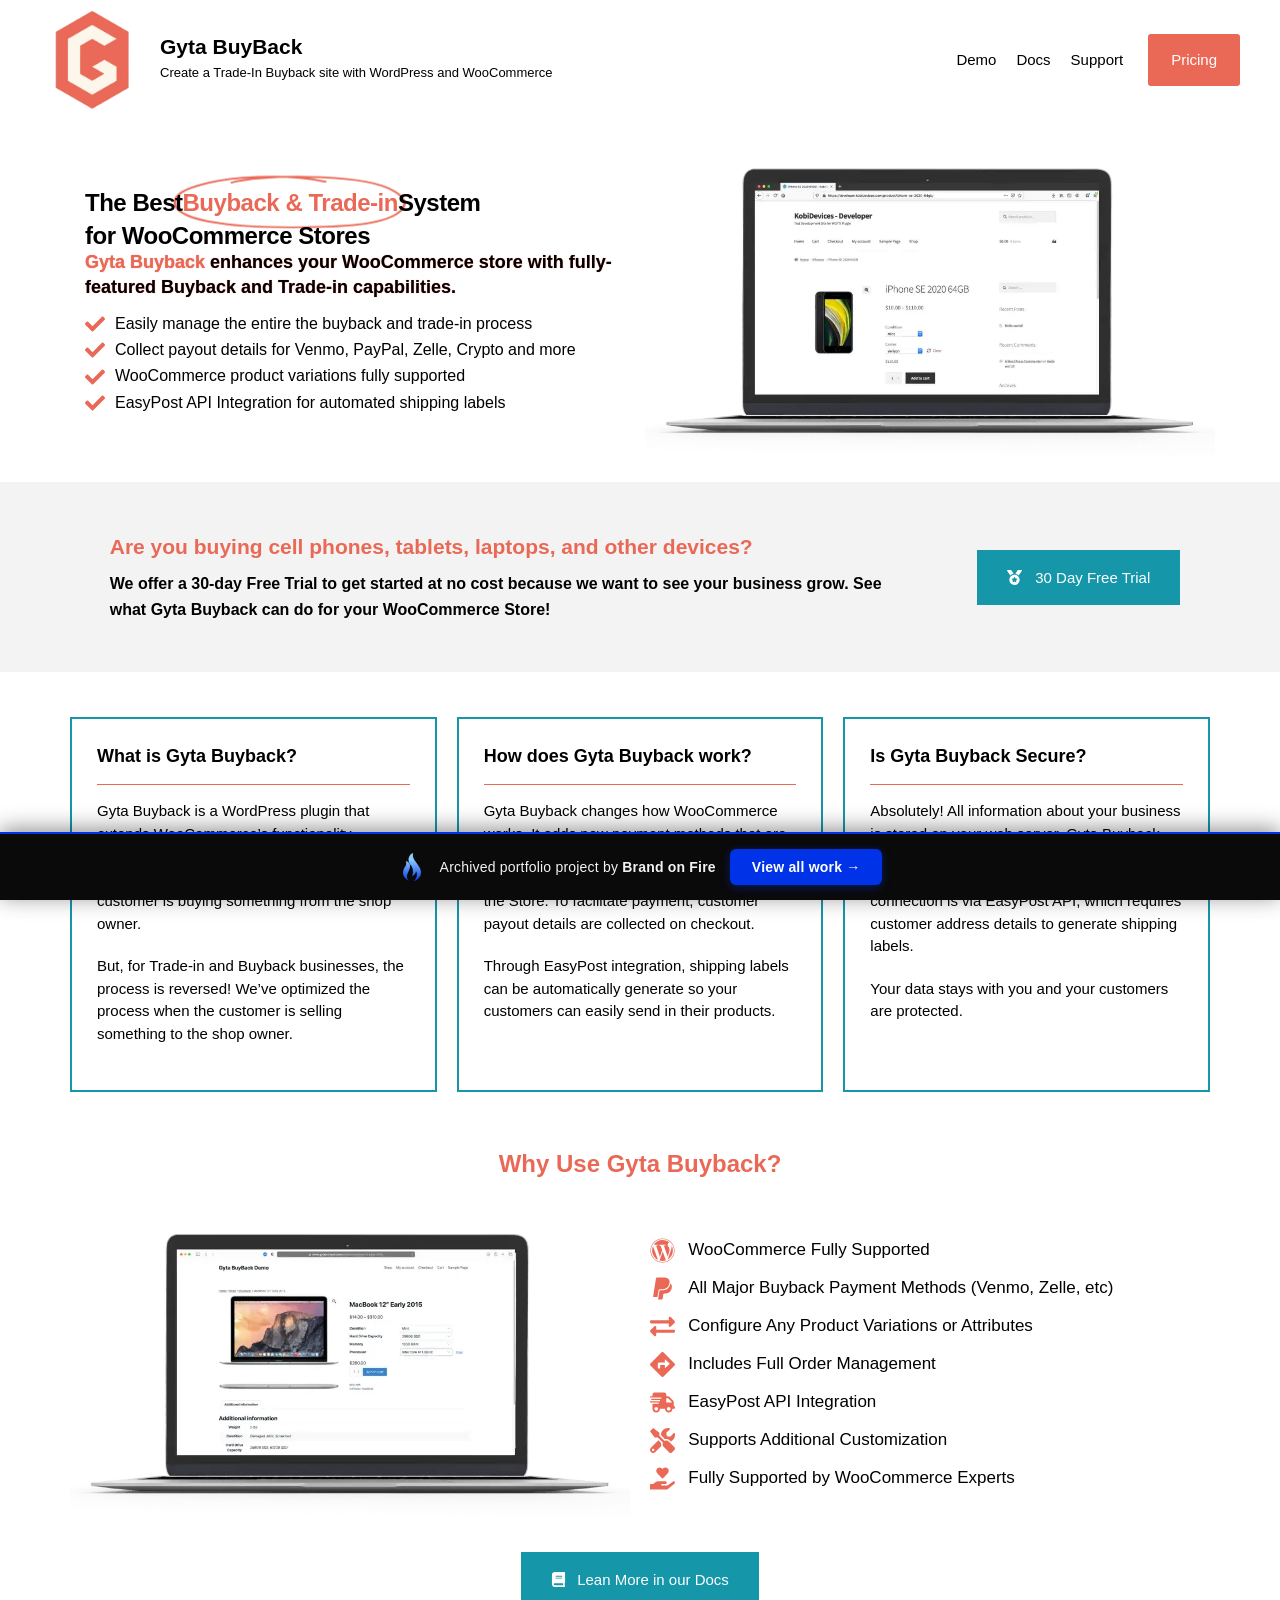
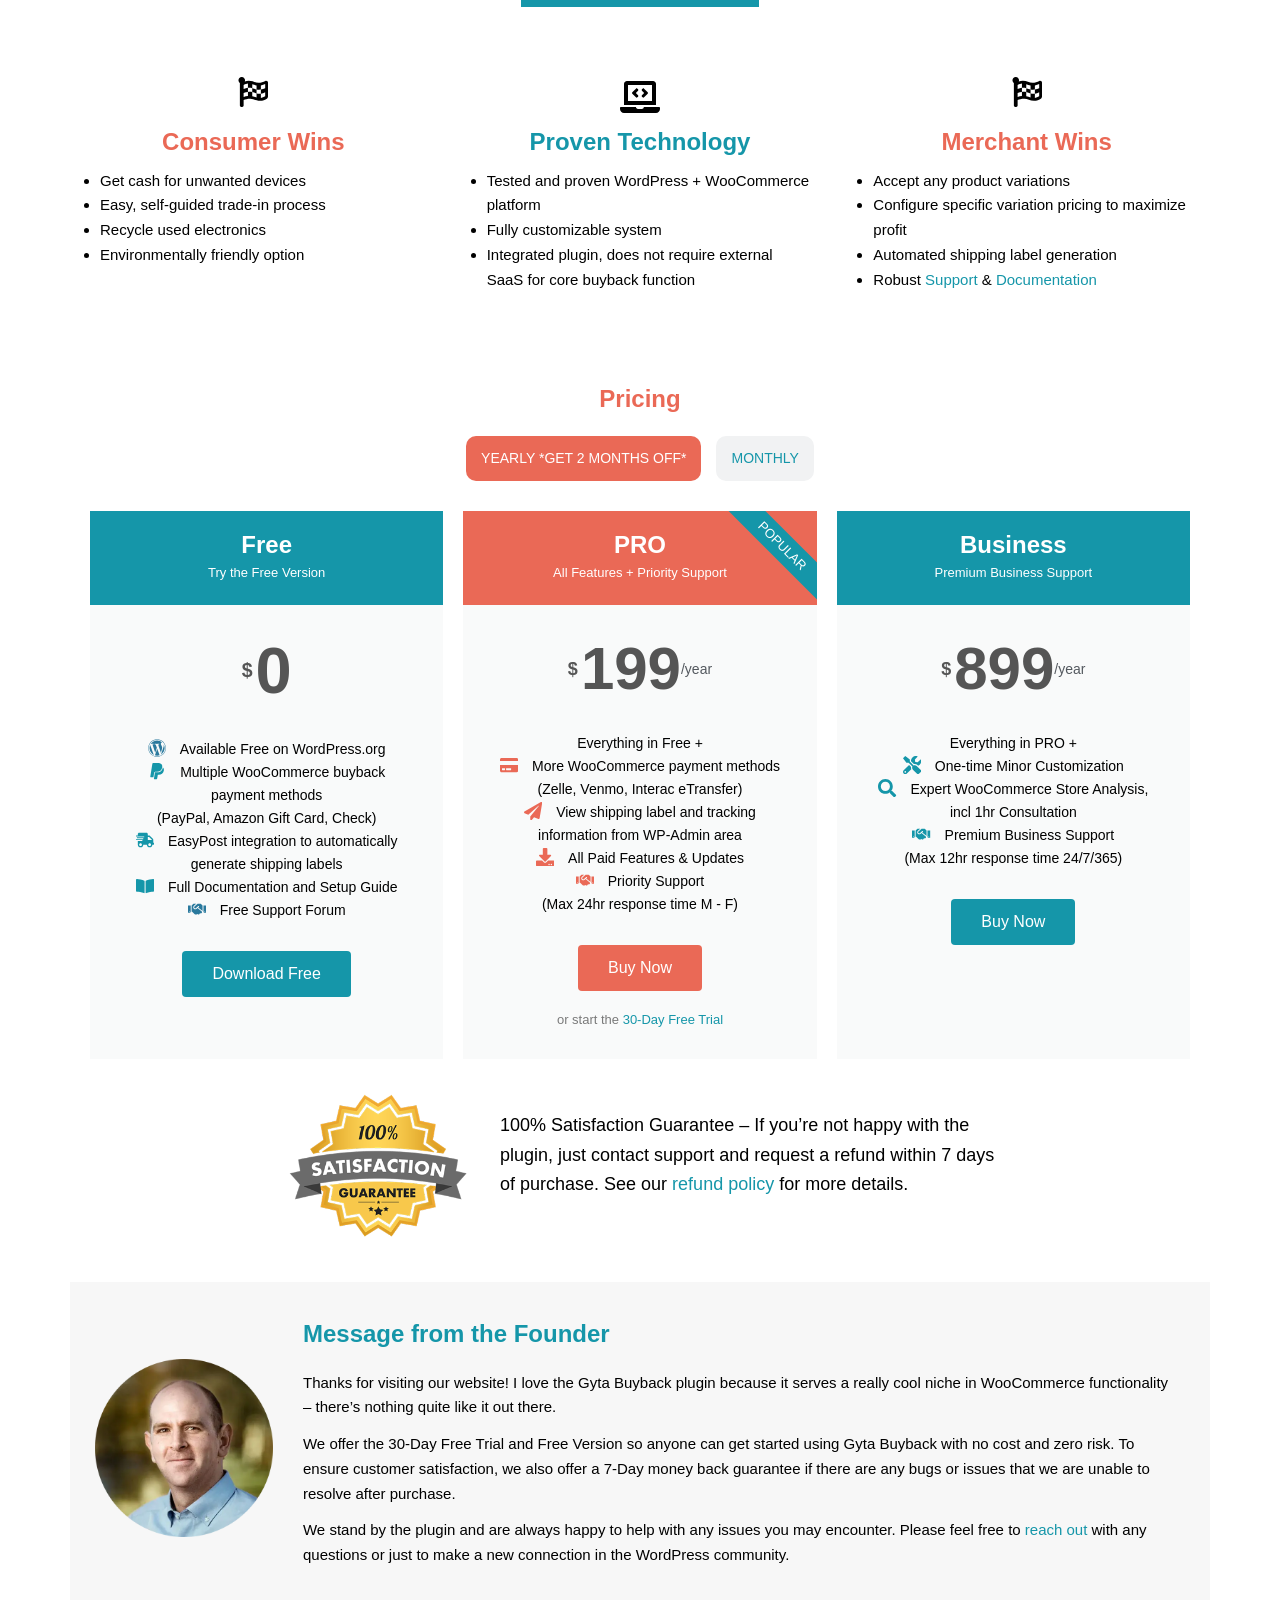
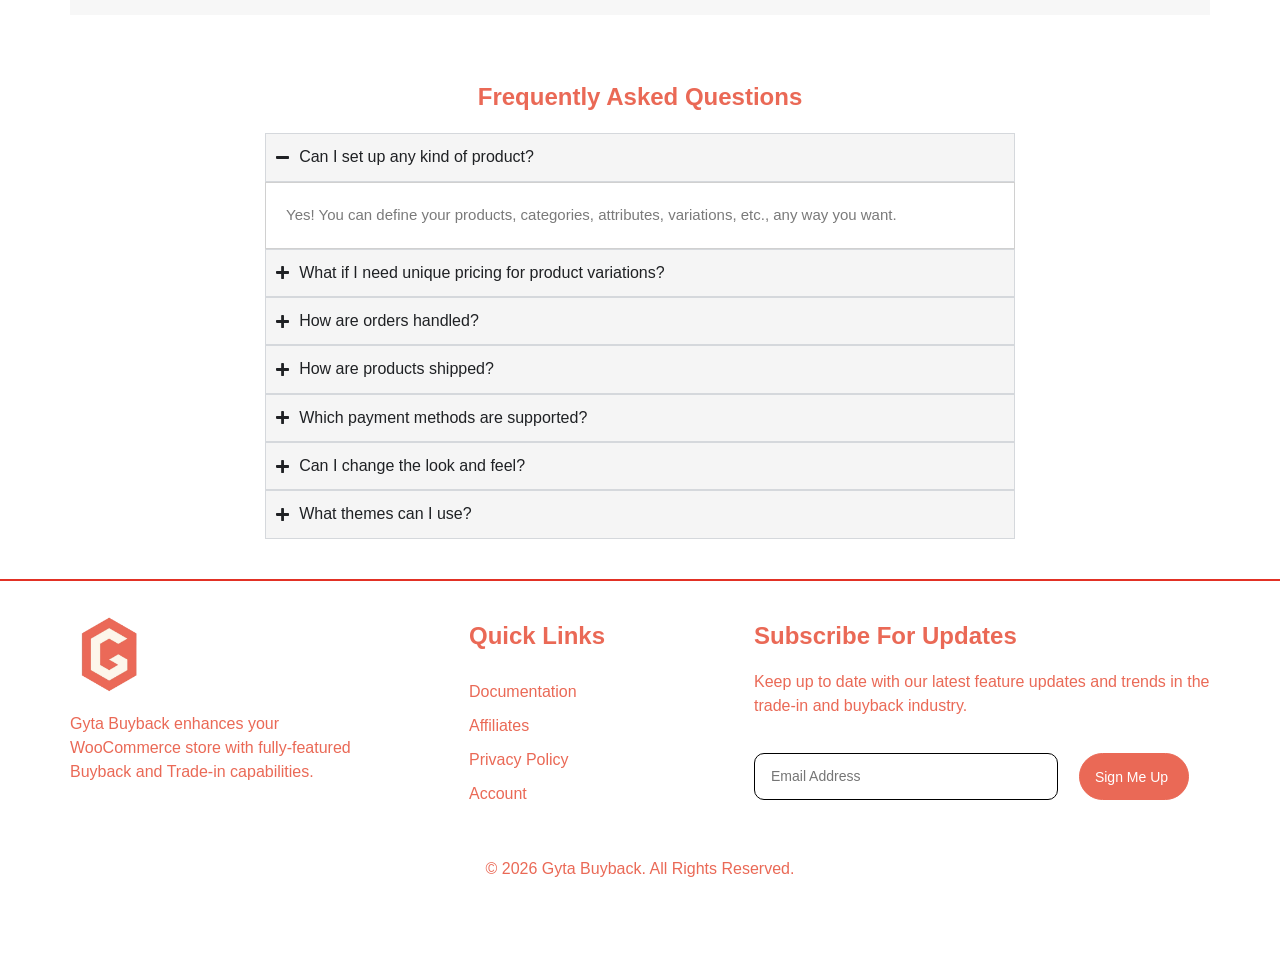
==== commit 369f5522: "Remove the portfolio commenting widget The feedback/commenting collector was an injected shadow-DOM " ====
--- a/index.html
+++ b/index.html
@@ -56,78 +56,4 @@
 										Premium Business Support <br>(Max 12hr response time 24/7/365)									</span></div></li></ul><div class="elementor-price-table__footer"><a class="elementor-price-table__button elementor-button elementor-size-md" target="_blank">
 							Buy Now						</a></div></div></div></div></div></div></div></div></div></div></div></div></div><div class="elementor-element elementor-element-c40ae11 e-flex e-con-boxed e-con e-parent" data-id="c40ae11" data-element_type="container" data-e-type="container"><div class="e-con-inner"><div class="elementor-element elementor-element-b228d5f e-con-full e-flex e-con e-child" data-id="b228d5f" data-element_type="container" data-e-type="container"><div class="elementor-element elementor-element-1f6b5a3 elementor-widget elementor-widget-image" data-id="1f6b5a3" data-element_type="widget" data-e-type="widget" data-widget_type="image.default"><div class="elementor-widget-container"><img decoding="async" width="178" height="143" src="_a/c3466dde0214.svg" class="attachment-large size-large wp-image-926" alt="">															</div></div></div><div class="elementor-element elementor-element-f4aba10 e-con-full e-flex e-con e-child" data-id="f4aba10" data-element_type="container" data-e-type="container"><div class="elementor-element elementor-element-c9fd4f3 elementor-widget elementor-widget-text-editor" data-id="c9fd4f3" data-element_type="widget" data-e-type="widget" data-widget_type="text-editor.default"><div class="elementor-widget-container"><p>100% Satisfaction Guarantee – If you’re not happy with the plugin, just contact support and request a refund within 7 days of purchase. See our&nbsp;<a target="_blank" rel="noopener">refund policy</a> for more details.</p>								</div></div></div></div></div><div class="elementor-element elementor-element-9e8d868 e-flex e-con-boxed e-con e-parent" data-id="9e8d868" data-element_type="container" data-e-type="container"><div class="e-con-inner"><div class="elementor-element elementor-element-e163a4a e-con-full e-flex e-con e-child" data-id="e163a4a" data-element_type="container" data-e-type="container" data-settings="{&quot;background_background&quot;:&quot;classic&quot;}" data-bofp="3"><div class="elementor-element elementor-element-3879a84 e-con-full e-flex e-con e-child" data-id="3879a84" data-element_type="container" data-e-type="container"><div class="elementor-element elementor-element-0af2696 elementor-widget elementor-widget-image" data-id="0af2696" data-element_type="widget" data-e-type="widget" data-widget_type="image.default"><div class="elementor-widget-container"><img decoding="async" width="500" height="500" src="_a/67520c29d852.webp" class="attachment-large size-large wp-image-806" alt="">															</div></div></div><div class="elementor-element elementor-element-0804565 e-con-full e-flex e-con e-child" data-id="0804565" data-element_type="container" data-e-type="container"><div class="elementor-element elementor-element-32c090b elementor-widget elementor-widget-heading" data-id="32c090b" data-element_type="widget" data-e-type="widget" data-widget_type="heading.default"><div class="elementor-widget-container"><h2 class="elementor-heading-title elementor-size-default">Message from the Founder</h2>				</div></div><div class="elementor-element elementor-element-846297d elementor-widget elementor-widget-text-editor" data-id="846297d" data-element_type="widget" data-e-type="widget" data-widget_type="text-editor.default"><div class="elementor-widget-container"><p>Thanks for visiting our website! I love the Gyta Buyback plugin because it serves a really cool niche in WooCommerce functionality – there’s nothing quite like it out there.&nbsp;</p><p>We offer the 30-Day Free Trial and Free Version so anyone can get started using Gyta Buyback with no cost and zero risk. To ensure customer satisfaction, we also offer a 7-Day money back guarantee if there are any bugs or issues that we are unable to resolve after purchase.&nbsp;</p><p>We stand by the plugin and are always happy to help with any issues you may encounter. Please feel free to <a href="support/index.html">reach out</a> with any questions or just to make a new connection in the WordPress community.&nbsp;</p>								</div></div></div></div></div></div><div class="elementor-element elementor-element-98b37e1 elementor-hidden-tablet elementor-hidden-mobile e-flex e-con-boxed e-con e-parent" data-id="98b37e1" data-element_type="container" data-e-type="container"><div class="e-con-inner"><div class="elementor-element elementor-element-82dbd27 elementor-widget elementor-widget-heading" data-id="82dbd27" data-element_type="widget" data-e-type="widget" data-widget_type="heading.default"><div class="elementor-widget-container"><h2 class="elementor-heading-title elementor-size-default">Frequently Asked Questions</h2>				</div></div><div class="elementor-element elementor-element-73875438 elementor-widget elementor-widget-n-accordion" data-id="73875438" data-element_type="widget" data-e-type="widget" data-settings="{&quot;default_state&quot;:&quot;expanded&quot;,&quot;max_items_expended&quot;:&quot;one&quot;,&quot;n_accordion_animation_duration&quot;:{&quot;unit&quot;:&quot;ms&quot;,&quot;size&quot;:400,&quot;sizes&quot;:[]}}" data-widget_type="nested-accordion.default"><div class="elementor-widget-container"><div class="e-n-accordion" aria-label="Accordion. Open links with Enter or Space, close with Escape, and navigate with Arrow Keys"><details id="e-n-accordion-item-1930" class="e-n-accordion-item" open=""><summary class="e-n-accordion-item-title" data-accordion-index="1" tabindex="0" aria-expanded="true" aria-controls="e-n-accordion-item-1930"><span class="e-n-accordion-item-title-header"><div class="e-n-accordion-item-title-text"> Can I set up any kind of product? </div></span><span class="e-n-accordion-item-title-icon"><span class="e-opened"><svg aria-hidden="true" class="e-font-icon-svg e-fas-minus" viewBox="0 0 448 512" xmlns="http://www.w3.org/2000/svg"><path d="M416 208H32c-17.67 0-32 14.33-32 32v32c0 17.67 14.33 32 32 32h384c17.67 0 32-14.33 32-32v-32c0-17.67-14.33-32-32-32z"></path></svg></span><span class="e-closed"><svg aria-hidden="true" class="e-font-icon-svg e-fas-plus" viewBox="0 0 448 512" xmlns="http://www.w3.org/2000/svg"><path d="M416 208H272V64c0-17.67-14.33-32-32-32h-32c-17.67 0-32 14.33-32 32v144H32c-17.67 0-32 14.33-32 32v32c0 17.67 14.33 32 32 32h144v144c0 17.67 14.33 32 32 32h32c17.67 0 32-14.33 32-32V304h144c17.67 0 32-14.33 32-32v-32c0-17.67-14.33-32-32-32z"></path></svg></span></span></summary><div role="region" aria-labelledby="e-n-accordion-item-1930" class="elementor-element elementor-element-6982821d e-con-full e-flex e-con e-child" data-id="6982821d" data-element_type="container" data-e-type="container"><div role="region" aria-labelledby="e-n-accordion-item-1930" class="elementor-element elementor-element-3d5a1c4f e-flex e-con-boxed e-con e-child" data-id="3d5a1c4f" data-element_type="container" data-e-type="container"><div class="e-con-inner"><div class="elementor-element elementor-element-19055bc9 elementor-widget elementor-widget-text-editor" data-id="19055bc9" data-element_type="widget" data-e-type="widget" data-widget_type="text-editor.default"><div class="elementor-widget-container"><p>Yes! You can define your products, categories, attributes, variations, etc., any way you want.</p>								</div></div></div></div></div></details><details id="e-n-accordion-item-1931" class="e-n-accordion-item"><summary class="e-n-accordion-item-title" data-accordion-index="2" tabindex="-1" aria-expanded="false" aria-controls="e-n-accordion-item-1931"><span class="e-n-accordion-item-title-header"><div class="e-n-accordion-item-title-text"> What if I need unique pricing for product variations? </div></span><span class="e-n-accordion-item-title-icon"><span class="e-opened"><svg aria-hidden="true" class="e-font-icon-svg e-fas-minus" viewBox="0 0 448 512" xmlns="http://www.w3.org/2000/svg"><path d="M416 208H32c-17.67 0-32 14.33-32 32v32c0 17.67 14.33 32 32 32h384c17.67 0 32-14.33 32-32v-32c0-17.67-14.33-32-32-32z"></path></svg></span><span class="e-closed"><svg aria-hidden="true" class="e-font-icon-svg e-fas-plus" viewBox="0 0 448 512" xmlns="http://www.w3.org/2000/svg"><path d="M416 208H272V64c0-17.67-14.33-32-32-32h-32c-17.67 0-32 14.33-32 32v144H32c-17.67 0-32 14.33-32 32v32c0 17.67 14.33 32 32 32h144v144c0 17.67 14.33 32 32 32h32c17.67 0 32-14.33 32-32V304h144c17.67 0 32-14.33 32-32v-32c0-17.67-14.33-32-32-32z"></path></svg></span></span></summary><div role="region" aria-labelledby="e-n-accordion-item-1931" class="elementor-element elementor-element-3f171c7d e-con-full e-flex e-con e-child" data-id="3f171c7d" data-element_type="container" data-e-type="container"><div role="region" aria-labelledby="e-n-accordion-item-1931" class="elementor-element elementor-element-19f8195e e-flex e-con-boxed e-con e-child" data-id="19f8195e" data-element_type="container" data-e-type="container"><div class="e-con-inner"><div class="elementor-element elementor-element-57748e52 elementor-widget elementor-widget-text-editor" data-id="57748e52" data-element_type="widget" data-e-type="widget" data-widget_type="text-editor.default"><div class="elementor-widget-container"><p>No problem! You can set your variations and product attributes any way you want in WooCommerce.</p>								</div></div></div></div></div></details><details id="e-n-accordion-item-1932" class="e-n-accordion-item"><summary class="e-n-accordion-item-title" data-accordion-index="3" tabindex="-1" aria-expanded="false" aria-controls="e-n-accordion-item-1932"><span class="e-n-accordion-item-title-header"><div class="e-n-accordion-item-title-text"> How are orders handled? </div></span><span class="e-n-accordion-item-title-icon"><span class="e-opened"><svg aria-hidden="true" class="e-font-icon-svg e-fas-minus" viewBox="0 0 448 512" xmlns="http://www.w3.org/2000/svg"><path d="M416 208H32c-17.67 0-32 14.33-32 32v32c0 17.67 14.33 32 32 32h384c17.67 0 32-14.33 32-32v-32c0-17.67-14.33-32-32-32z"></path></svg></span><span class="e-closed"><svg aria-hidden="true" class="e-font-icon-svg e-fas-plus" viewBox="0 0 448 512" xmlns="http://www.w3.org/2000/svg"><path d="M416 208H272V64c0-17.67-14.33-32-32-32h-32c-17.67 0-32 14.33-32 32v144H32c-17.67 0-32 14.33-32 32v32c0 17.67 14.33 32 32 32h144v144c0 17.67 14.33 32 32 32h32c17.67 0 32-14.33 32-32V304h144c17.67 0 32-14.33 32-32v-32c0-17.67-14.33-32-32-32z"></path></svg></span></span></summary><div role="region" aria-labelledby="e-n-accordion-item-1932" class="elementor-element elementor-element-615ec565 e-con-full e-flex e-con e-child" data-id="615ec565" data-element_type="container" data-e-type="container"><div role="region" aria-labelledby="e-n-accordion-item-1932" class="elementor-element elementor-element-29dfaa67 e-flex e-con-boxed e-con e-child" data-id="29dfaa67" data-element_type="container" data-e-type="container"><div class="e-con-inner"><div class="elementor-element elementor-element-35a21bc2 elementor-widget elementor-widget-text-editor" data-id="35a21bc2" data-element_type="widget" data-e-type="widget" data-widget_type="text-editor.default"><div class="elementor-widget-container"><p>Gyta Buyback extends WooCommerce, which is the most popular cart software for WordPress. It shows your orders in your WordPress administration screen, and you can manage orders there.</p>								</div></div></div></div></div></details><details id="e-n-accordion-item-1933" class="e-n-accordion-item"><summary class="e-n-accordion-item-title" data-accordion-index="4" tabindex="-1" aria-expanded="false" aria-controls="e-n-accordion-item-1933"><span class="e-n-accordion-item-title-header"><div class="e-n-accordion-item-title-text"> How are products shipped? </div></span><span class="e-n-accordion-item-title-icon"><span class="e-opened"><svg aria-hidden="true" class="e-font-icon-svg e-fas-minus" viewBox="0 0 448 512" xmlns="http://www.w3.org/2000/svg"><path d="M416 208H32c-17.67 0-32 14.33-32 32v32c0 17.67 14.33 32 32 32h384c17.67 0 32-14.33 32-32v-32c0-17.67-14.33-32-32-32z"></path></svg></span><span class="e-closed"><svg aria-hidden="true" class="e-font-icon-svg e-fas-plus" viewBox="0 0 448 512" xmlns="http://www.w3.org/2000/svg"><path d="M416 208H272V64c0-17.67-14.33-32-32-32h-32c-17.67 0-32 14.33-32 32v144H32c-17.67 0-32 14.33-32 32v32c0 17.67 14.33 32 32 32h144v144c0 17.67 14.33 32 32 32h32c17.67 0 32-14.33 32-32V304h144c17.67 0 32-14.33 32-32v-32c0-17.67-14.33-32-32-32z"></path></svg></span></span></summary><div role="region" aria-labelledby="e-n-accordion-item-1933" class="elementor-element elementor-element-6c4a433 e-con-full e-flex e-con e-child" data-id="6c4a433" data-element_type="container" data-e-type="container"><div role="region" aria-labelledby="e-n-accordion-item-1933" class="elementor-element elementor-element-be1ac34 e-flex e-con-boxed e-con e-child" data-id="be1ac34" data-element_type="container" data-e-type="container"><div class="e-con-inner"><div class="elementor-element elementor-element-b4a0ccc elementor-widget elementor-widget-text-editor" data-id="b4a0ccc" data-element_type="widget" data-e-type="widget" data-widget_type="text-editor.default"><div class="elementor-widget-container"><p>Gyta is integrated with EasyPost. You can set up EasyPost to use USPS, UPS, FedEx, DHL, RoyalPost, CanadaPost, and a whole array of other shipping carriers.</p><p>&nbsp;</p>								</div></div></div></div></div></details><details id="e-n-accordion-item-1934" class="e-n-accordion-item"><summary class="e-n-accordion-item-title" data-accordion-index="5" tabindex="-1" aria-expanded="false" aria-controls="e-n-accordion-item-1934"><span class="e-n-accordion-item-title-header"><div class="e-n-accordion-item-title-text"> Which payment methods are supported? </div></span><span class="e-n-accordion-item-title-icon"><span class="e-opened"><svg aria-hidden="true" class="e-font-icon-svg e-fas-minus" viewBox="0 0 448 512" xmlns="http://www.w3.org/2000/svg"><path d="M416 208H32c-17.67 0-32 14.33-32 32v32c0 17.67 14.33 32 32 32h384c17.67 0 32-14.33 32-32v-32c0-17.67-14.33-32-32-32z"></path></svg></span><span class="e-closed"><svg aria-hidden="true" class="e-font-icon-svg e-fas-plus" viewBox="0 0 448 512" xmlns="http://www.w3.org/2000/svg"><path d="M416 208H272V64c0-17.67-14.33-32-32-32h-32c-17.67 0-32 14.33-32 32v144H32c-17.67 0-32 14.33-32 32v32c0 17.67 14.33 32 32 32h144v144c0 17.67 14.33 32 32 32h32c17.67 0 32-14.33 32-32V304h144c17.67 0 32-14.33 32-32v-32c0-17.67-14.33-32-32-32z"></path></svg></span></span></summary><div role="region" aria-labelledby="e-n-accordion-item-1934" class="elementor-element elementor-element-a856c49 e-con-full e-flex e-con e-child" data-id="a856c49" data-element_type="container" data-e-type="container"><div role="region" aria-labelledby="e-n-accordion-item-1934" class="elementor-element elementor-element-1963f2c e-flex e-con-boxed e-con e-child" data-id="1963f2c" data-element_type="container" data-e-type="container"><div class="e-con-inner"><div class="elementor-element elementor-element-f63e948 elementor-widget elementor-widget-text-editor" data-id="f63e948" data-element_type="widget" data-e-type="widget" data-widget_type="text-editor.default"><div class="elementor-widget-container"><p>Gyta supports all major buyback payment methods. PayPal, check, Venmo, Zelle, and Interac e-Transfer are all currently supported. You can choose which payment methods you will support.</p>								</div></div></div></div></div></details><details id="e-n-accordion-item-1935" class="e-n-accordion-item"><summary class="e-n-accordion-item-title" data-accordion-index="6" tabindex="-1" aria-expanded="false" aria-controls="e-n-accordion-item-1935"><span class="e-n-accordion-item-title-header"><div class="e-n-accordion-item-title-text"> Can I change the look and feel? </div></span><span class="e-n-accordion-item-title-icon"><span class="e-opened"><svg aria-hidden="true" class="e-font-icon-svg e-fas-minus" viewBox="0 0 448 512" xmlns="http://www.w3.org/2000/svg"><path d="M416 208H32c-17.67 0-32 14.33-32 32v32c0 17.67 14.33 32 32 32h384c17.67 0 32-14.33 32-32v-32c0-17.67-14.33-32-32-32z"></path></svg></span><span class="e-closed"><svg aria-hidden="true" class="e-font-icon-svg e-fas-plus" viewBox="0 0 448 512" xmlns="http://www.w3.org/2000/svg"><path d="M416 208H272V64c0-17.67-14.33-32-32-32h-32c-17.67 0-32 14.33-32 32v144H32c-17.67 0-32 14.33-32 32v32c0 17.67 14.33 32 32 32h144v144c0 17.67 14.33 32 32 32h32c17.67 0 32-14.33 32-32V304h144c17.67 0 32-14.33 32-32v-32c0-17.67-14.33-32-32-32z"></path></svg></span></span></summary><div role="region" aria-labelledby="e-n-accordion-item-1935" class="elementor-element elementor-element-ed0d4ba e-con-full e-flex e-con e-child" data-id="ed0d4ba" data-element_type="container" data-e-type="container"><div role="region" aria-labelledby="e-n-accordion-item-1935" class="elementor-element elementor-element-d38962e e-flex e-con-boxed e-con e-child" data-id="d38962e" data-element_type="container" data-e-type="container"><div class="e-con-inner"><div class="elementor-element elementor-element-842b9b7 elementor-widget elementor-widget-text-editor" data-id="842b9b7" data-element_type="widget" data-e-type="widget" data-widget_type="text-editor.default"><div class="elementor-widget-container"><p>Absolutely! Gyta works within WooCommerce and WordPress. These are highly-customizable products. Many changes you can make yourself. There’s a zillion themes in the marketplace to choose from (both paid and free), or you can always bring on your own custom designer.</p>								</div></div></div></div></div></details><details id="e-n-accordion-item-1936" class="e-n-accordion-item"><summary class="e-n-accordion-item-title" data-accordion-index="7" tabindex="-1" aria-expanded="false" aria-controls="e-n-accordion-item-1936"><span class="e-n-accordion-item-title-header"><div class="e-n-accordion-item-title-text"> What themes can I use? </div></span><span class="e-n-accordion-item-title-icon"><span class="e-opened"><svg aria-hidden="true" class="e-font-icon-svg e-fas-minus" viewBox="0 0 448 512" xmlns="http://www.w3.org/2000/svg"><path d="M416 208H32c-17.67 0-32 14.33-32 32v32c0 17.67 14.33 32 32 32h384c17.67 0 32-14.33 32-32v-32c0-17.67-14.33-32-32-32z"></path></svg></span><span class="e-closed"><svg aria-hidden="true" class="e-font-icon-svg e-fas-plus" viewBox="0 0 448 512" xmlns="http://www.w3.org/2000/svg"><path d="M416 208H272V64c0-17.67-14.33-32-32-32h-32c-17.67 0-32 14.33-32 32v144H32c-17.67 0-32 14.33-32 32v32c0 17.67 14.33 32 32 32h144v144c0 17.67 14.33 32 32 32h32c17.67 0 32-14.33 32-32V304h144c17.67 0 32-14.33 32-32v-32c0-17.67-14.33-32-32-32z"></path></svg></span></span></summary><div role="region" aria-labelledby="e-n-accordion-item-1936" class="elementor-element elementor-element-d7cc53b e-con-full e-flex e-con e-child" data-id="d7cc53b" data-element_type="container" data-e-type="container"><div role="region" aria-labelledby="e-n-accordion-item-1936" class="elementor-element elementor-element-2da1b61 e-flex e-con-boxed e-con e-child" data-id="2da1b61" data-element_type="container" data-e-type="container"><div class="e-con-inner"><div class="elementor-element elementor-element-e05fb63 elementor-widget elementor-widget-text-editor" data-id="e05fb63" data-element_type="widget" data-e-type="widget" data-widget_type="text-editor.default"><div class="elementor-widget-container"><p>You can use any theme! I do suggest a theme that has been developed for use by WooCommerce, but that’s not a requirement.</p>								</div></div></div></div></div></details></div></div></div></div></div></div></article><footer data-elementor-type="footer" data-elementor-id="965" class="elementor elementor-965 elementor-location-footer" data-elementor-post-type="elementor_library"><div class="elementor-element elementor-element-4ca2301e e-flex e-con-boxed e-con e-parent" data-id="4ca2301e" data-element_type="container" data-e-type="container"><div class="e-con-inner"><div class="elementor-element elementor-element-41f9518e e-con-full e-flex e-con e-child" data-id="41f9518e" data-element_type="container" data-e-type="container"><div class="elementor-element elementor-element-4d8194e8 elementor-widget elementor-widget-image" data-id="4d8194e8" data-element_type="widget" data-e-type="widget" data-widget_type="image.default"><div class="elementor-widget-container"><img width="512" height="512" src="_a/389a8d2b90c3.webp" class="attachment-full size-full wp-image-447" alt="">															</div></div><div class="elementor-element elementor-element-24c357ec elementor-widget elementor-widget-text-editor" data-id="24c357ec" data-element_type="widget" data-e-type="widget" data-widget_type="text-editor.default"><div class="elementor-widget-container"><p>Gyta Buyback enhances your WooCommerce store with fully-featured Buyback and Trade-in capabilities.</p>								</div></div></div><div class="elementor-element elementor-element-33b54bd5 e-con-full e-flex e-con e-child" data-id="33b54bd5" data-element_type="container" data-e-type="container"><div class="elementor-element elementor-element-44d85bf9 elementor-widget elementor-widget-heading" data-id="44d85bf9" data-element_type="widget" data-e-type="widget" data-widget_type="heading.default"><div class="elementor-widget-container"><h4 class="elementor-heading-title elementor-size-default">quick links</h4>				</div></div><div class="elementor-element elementor-element-3154be63 elementor-nav-menu--dropdown-none elementor-widget elementor-widget-nav-menu" data-id="3154be63" data-element_type="widget" data-e-type="widget" data-settings="{&quot;layout&quot;:&quot;vertical&quot;,&quot;submenu_icon&quot;:{&quot;value&quot;:&quot;&lt;svg aria-hidden=\&quot;true\&quot; class=\&quot;e-font-icon-svg e-fas-caret-down\&quot; viewBox=\&quot;0 0 320 512\&quot; xmlns=\&quot;http:\/\/www.w3.org\/2000\/svg\&quot;&gt;&lt;path d=\&quot;M31.3 192h257.3c17.8 0 26.7 21.5 14.1 34.1L174.1 354.8c-7.8 7.8-20.5 7.8-28.3 0L17.2 226.1C4.6 213.5 13.5 192 31.3 192z\&quot;&gt;&lt;\/path&gt;&lt;\/svg&gt;&quot;,&quot;library&quot;:&quot;fa-solid&quot;}}" data-widget_type="nav-menu.default"><div class="elementor-widget-container"><nav aria-label="Menu" class="elementor-nav-menu--main elementor-nav-menu__container elementor-nav-menu--layout-vertical e--pointer-none"><ul id="menu-1-3154be63" class="elementor-nav-menu sm-vertical" data-smartmenus-id="17822819252190483"><li class="menu-item menu-item-type-post_type menu-item-object-page menu-item-122"><a href="documentation-overview/index.html" class="elementor-item">Documentation</a></li><li class="menu-item menu-item-type-post_type menu-item-object-page menu-item-376"><a href="affiliate-signup/index.html" class="elementor-item">Affiliates</a></li><li class="menu-item menu-item-type-post_type menu-item-object-page menu-item-privacy-policy menu-item-277"><a rel="privacy-policy" href="privacy-policy/index.html" class="elementor-item">Privacy Policy</a></li><li class="menu-item menu-item-type-post_type menu-item-object-page menu-item-300"><a href="account/index.html" class="elementor-item">Account</a></li></ul>			</nav><nav class="elementor-nav-menu--dropdown elementor-nav-menu__container" aria-hidden="true" style="--menu-height: 0;"><ul id="menu-2-3154be63" class="elementor-nav-menu sm-vertical" data-smartmenus-id="1782281925219097"><li class="menu-item menu-item-type-post_type menu-item-object-page menu-item-122"><a href="documentation-overview/index.html" class="elementor-item" tabindex="-1">Documentation</a></li><li class="menu-item menu-item-type-post_type menu-item-object-page menu-item-376"><a href="affiliate-signup/index.html" class="elementor-item" tabindex="-1">Affiliates</a></li><li class="menu-item menu-item-type-post_type menu-item-object-page menu-item-privacy-policy menu-item-277"><a rel="privacy-policy" href="privacy-policy/index.html" class="elementor-item" tabindex="-1">Privacy Policy</a></li><li class="menu-item menu-item-type-post_type menu-item-object-page menu-item-300"><a href="account/index.html" class="elementor-item" tabindex="-1">Account</a></li></ul>			</nav></div></div></div><div class="elementor-element elementor-element-51bfe855 e-con-full e-flex e-con e-child" data-id="51bfe855" data-element_type="container" data-e-type="container"><div class="elementor-element elementor-element-67031e0 elementor-widget elementor-widget-heading" data-id="67031e0" data-element_type="widget" data-e-type="widget" data-widget_type="heading.default"><div class="elementor-widget-container"><h4 class="elementor-heading-title elementor-size-default">Subscribe for Updates</h4>				</div></div><div class="elementor-element elementor-element-17a2925f elementor-widget elementor-widget-text-editor" data-id="17a2925f" data-element_type="widget" data-e-type="widget" data-widget_type="text-editor.default"><div class="elementor-widget-container"><p>Keep up to date with our latest feature updates and trends in the trade-in and buyback industry.&nbsp;</p>								</div></div><div class="elementor-element elementor-element-33729eb2 elementor-button-align-center elementor-mobile-button-align-stretch elementor-widget elementor-widget-form" data-id="33729eb2" data-element_type="widget" data-e-type="widget" data-settings="{&quot;step_next_label&quot;:&quot;Next&quot;,&quot;step_previous_label&quot;:&quot;Previous&quot;,&quot;button_width&quot;:&quot;33&quot;,&quot;button_width_tablet&quot;:&quot;30&quot;,&quot;step_type&quot;:&quot;number_text&quot;,&quot;step_icon_shape&quot;:&quot;circle&quot;}" data-widget_type="form.default"><div class="elementor-widget-container"><form class="elementor-form" method="post" name="Newsletter Form" aria-label="Newsletter Form"><input type="hidden" name="post_id" value="965"><input type="hidden" name="form_id" value="33729eb2"><input type="hidden" name="referer_title" value="Gyta BuyBack | WooCommerce Trade-in and Buyback System"><input type="hidden" name="queried_id" value="693"><div class="elementor-form-fields-wrapper elementor-labels-"><div class="elementor-field-type-email elementor-field-group elementor-column elementor-field-group-email elementor-col-66 elementor-md-70 elementor-field-required"><label for="form-field-email" class="elementor-field-label elementor-screen-only">
 								Email							</label><input size="1" type="email" name="form_fields[email]" id="form-field-email" class="elementor-field elementor-size-md  elementor-field-textual" placeholder="Email Address" required="required"></div><div class="elementor-field-group elementor-column elementor-field-type-submit elementor-col-33 e-form__buttons elementor-md-30"><button class="elementor-button elementor-size-md" type="submit"><span class="elementor-button-content-wrapper"><span class="elementor-button-text">Sign Me Up</span></span></button></div></div></form></div></div></div></div></div><div class="elementor-element elementor-element-5c120c7c e-flex e-con-boxed e-con e-parent" data-id="5c120c7c" data-element_type="container" data-e-type="container"><div class="e-con-inner"><div class="elementor-element elementor-element-42c38a2 elementor-widget elementor-widget-text-editor" data-id="42c38a2" data-element_type="widget" data-e-type="widget" data-widget_type="text-editor.default"><div class="elementor-widget-container">
-									© 2026 Gyta Buyback. All Rights Reserved.								</div></div></div></div></footer><span id="elementor-device-mode" class="elementor-screen-only"></span><svg style="display: none;" class="e-font-icon-svg-symbols"></svg><!-- bof-portfolio-bar --><a href="https://brandonfire.com/portfolio/" id="bof-portfolio-bar" rel="noopener" style="position:fixed;left:0;right:0;bottom:0;z-index:2147483647;display:flex;align-items:center;justify-content:center;gap:14px;flex-wrap:wrap;background:#0a0a0a;color:#ffffff !important;font-family:Inter,-apple-system,BlinkMacSystemFont,'Segoe UI',Roboto,Helvetica,Arial,sans-serif;font-size:14px;font-weight:500;line-height:1;letter-spacing:.2px;padding:15px 18px;text-decoration:none !important;box-shadow:0 -3px 22px rgba(0,0,0,.45);border-top:2px solid #0033e7;box-sizing:border-box;"><img src="[data-uri]" alt="" width="28" height="28" style="display:block;flex:0 0 auto;width:28px;height:28px;"><span style="opacity:.95;color:#fff;">Archived portfolio project by <strong style="font-weight:700;color:#fff;">Brand&nbsp;on&nbsp;Fire</strong></span><span style="background:#0033e7;color:#fff;padding:11px 22px;border-radius:6px;font-weight:700;font-size:14px;white-space:nowrap;box-shadow:0 2px 10px rgba(0,51,231,.4);">View&nbsp;all&nbsp;work&nbsp;&rarr;</span></a><script>(function(){function p(){var b=document.getElementById("bof-portfolio-bar");if(b&&document.body)document.body.style.setProperty("padding-bottom",b.offsetHeight+"px","important");}if(document.readyState!=="loading")p();else document.addEventListener("DOMContentLoaded",p);window.addEventListener("resize",p);})();</script><script>/* Brand on Fire portfolio feedback collector. One shared origin (brand-on-fire.github.io) => one shared
-   localStorage; every comment is stamped with the site + page it was written on. Shadow DOM so the host
-   site's CSS / pointer-events:none can't touch it. "Export all" copies everything for Claude. */
-(function () {
-  var K = 'bof_feedback', D = document;
-  if (D.getElementById('bof-fb-host')) return;
-  function L() { try { return JSON.parse(localStorage.getItem(K)) || []; } catch (e) { return []; } }
-  function SV(a) { try { localStorage.setItem(K, JSON.stringify(a)); } catch (e) {} }
-  function slug() { var p = location.pathname.split('/').filter(Boolean); return p[0] || '(home)'; }
-  function pagePath() { var p = location.pathname.split('/').filter(Boolean); return '/' + p.slice(1).join('/') + (p.length > 1 ? '/' : ''); }
-  function draftKey() { return 'bof_fb_draft'; }     // one global draft so an in-progress comment survives navigation
-  function barH() { var b = D.getElementById('bof-portfolio-bar'); return b ? b.offsetHeight : 0; }
-  function sync() { try { fetch('http://localhost:8799/sync', { method: 'POST', headers: { 'Content-Type': 'text/plain' }, body: JSON.stringify(L()), keepalive: true }).catch(function () {}); } catch (e) {} }
-  function counts() { var a = L(), s = slug(), here = a.filter(function (c) { return c.site === s; }).length; return { here: here, total: a.length }; }
-  var open = localStorage.getItem('bof_fb_open') === '1';
-
-  var host = D.createElement('div'); host.id = 'bof-fb-host';
-  host.style.cssText = 'all:initial;position:fixed;left:0;right:0;bottom:0;z-index:2147483647;pointer-events:none';
-  var R = host.attachShadow({ mode: 'open' });
-  R.innerHTML =
-    '<style>' +
-    ':host{all:initial}div,textarea,button,span,b{box-sizing:border-box;font-family:Inter,system-ui,-apple-system,"Segoe UI",Arial,sans-serif;margin:0}' +
-    '.tog{position:fixed;right:14px;background:#0033e7;color:#fff;font-weight:700;font-size:13px;padding:9px 14px;border-radius:8px 8px 0 0;cursor:pointer;box-shadow:0 -2px 12px rgba(0,0,0,.45);pointer-events:auto;user-select:none}' +
-    '.pan{position:fixed;left:0;right:0;background:#0a0a0a;border-top:2px solid #0033e7;height:158px;padding:8px 12px 10px;display:none;pointer-events:auto}' +
-    '.pan.open{display:block}' +
-    '.hd{display:flex;align-items:center;gap:8px;color:#fff;font-size:12.5px;margin-bottom:6px}' +
-    '.hd b{color:#8bccff;font-weight:700}.hd .pg{color:#9aa3b2}' +
-    'textarea{display:block;width:100%;height:74px;background:#16181d;color:#fff;border:1px solid #2a2d35;border-radius:6px;padding:8px;font-size:13px;line-height:1.4;resize:none;pointer-events:auto;-webkit-user-select:text;user-select:text;outline:none}' +
-    'textarea:focus{border-color:#0033e7}' +
-    '.row{display:flex;gap:8px;align-items:center;margin-top:7px}' +
-    'button{border:0;border-radius:6px;padding:8px 14px;font-weight:700;font-size:13px;cursor:pointer;pointer-events:auto}' +
-    '.save{background:#0033e7;color:#fff}.exp{background:#16181d;color:#8bccff;border:1px solid #2a2d35}.undo{background:transparent;color:#888;font-weight:600;font-size:12px;padding:6px}' +
-    '.st{color:#9aa3b2;font-size:12px;margin-left:auto}' +
-    '</style>' +
-    '<div class="tog" id="tog"></div>' +
-    '<div class="pan" id="pan">' +
-    '<div class="hd">Commenting on <b id="site"></b><span class="pg" id="pg"></span></div>' +
-    '<textarea id="ta" placeholder="Type feedback for THIS page, then Save…"></textarea>' +
-    '<div class="row"><button class="save" id="save">Save</button><button class="undo" id="undo">Undo last</button><button class="exp" id="exp">Export all</button><span class="st" id="st"></span></div>' +
-    '</div>';
-  D.body.appendChild(host);
-
-  var tog = R.getElementById('tog'), pan = R.getElementById('pan'), ta = R.getElementById('ta');
-  R.getElementById('site').textContent = slug();
-  R.getElementById('pg').textContent = pagePath();
-  ta.value = localStorage.getItem(draftKey()) || '';
-  ta.addEventListener('input', function () { localStorage.setItem(draftKey(), ta.value); });
-  function refresh() {
-    var h = barH(), c = counts();
-    pan.style.bottom = h + 'px'; pan.classList.toggle('open', open);
-    tog.style.bottom = (open ? 158 + h : h) + 'px';
-    tog.textContent = '💬 Feedback (' + c.total + ') ' + (open ? '▾' : '▴');
-    R.getElementById('st').textContent = c.here + ' on this site · ' + c.total + ' total';
-  }
-  tog.addEventListener('click', function () { open = !open; localStorage.setItem('bof_fb_open', open ? '1' : '0'); refresh(); if (open) setTimeout(function () { ta.focus(); }, 0); });
-  R.getElementById('save').addEventListener('click', function () {
-    var t = ta.value.trim(); if (!t) return;
-    var a = L(); a.push({ site: slug(), page: location.pathname, text: t, ts: new Date().toISOString() }); SV(a);
-    ta.value = ''; localStorage.removeItem(draftKey()); refresh(); sync();
-    var b = R.getElementById('save'); b.textContent = 'Saved ✓ ' + slug(); setTimeout(function () { b.textContent = 'Save'; }, 1100);
-  });
-  R.getElementById('undo').addEventListener('click', function () {
-    var a = L(); if (!a.length) return; var last = a.pop(); SV(a); refresh(); sync();
-    var b = R.getElementById('undo'); b.textContent = 'removed'; setTimeout(function () { b.textContent = 'Undo last'; }, 900);
-  });
-  R.getElementById('exp').addEventListener('click', function () {
-    var a = L(); if (!a.length) { alert('No comments saved yet.'); return; }
-    var txt = 'PORTFOLIO FEEDBACK (' + a.length + ' comments)\n\n' + a.map(function (c) { return '[' + c.site + c.page + ']\n' + c.text; }).join('\n\n');
-    if (navigator.clipboard && navigator.clipboard.writeText) navigator.clipboard.writeText(txt).then(function () { alert('Copied ' + a.length + ' comments — paste to Claude.'); }, function () { window.prompt('Copy all (Cmd+C):', txt); });
-    else window.prompt('Copy all (Cmd+C):', txt);
-  });
-  window.addEventListener('resize', refresh);
-  if (D.readyState !== 'loading') { refresh(); sync(); } else D.addEventListener('DOMContentLoaded', function () { refresh(); sync(); });
-})();
-</script><!-- /bof-portfolio-bar --></body></html>+									© 2026 Gyta Buyback. All Rights Reserved.								</div></div></div></div></footer><span id="elementor-device-mode" class="elementor-screen-only"></span><svg style="display: none;" class="e-font-icon-svg-symbols"></svg><!-- bof-portfolio-bar --><a href="https://brandonfire.com/portfolio/" id="bof-portfolio-bar" rel="noopener" style="position:fixed;left:0;right:0;bottom:0;z-index:2147483647;display:flex;align-items:center;justify-content:center;gap:14px;flex-wrap:wrap;background:#0a0a0a;color:#ffffff !important;font-family:Inter,-apple-system,BlinkMacSystemFont,'Segoe UI',Roboto,Helvetica,Arial,sans-serif;font-size:14px;font-weight:500;line-height:1;letter-spacing:.2px;padding:15px 18px;text-decoration:none !important;box-shadow:0 -3px 22px rgba(0,0,0,.45);border-top:2px solid #0033e7;box-sizing:border-box;"><img src="[data-uri]" alt="" width="28" height="28" style="display:block;flex:0 0 auto;width:28px;height:28px;"><span style="opacity:.95;color:#fff;">Archived portfolio project by <strong style="font-weight:700;color:#fff;">Brand&nbsp;on&nbsp;Fire</strong></span><span style="background:#0033e7;color:#fff;padding:11px 22px;border-radius:6px;font-weight:700;font-size:14px;white-space:nowrap;box-shadow:0 2px 10px rgba(0,51,231,.4);">View&nbsp;all&nbsp;work&nbsp;&rarr;</span></a><script>(function(){function p(){var b=document.getElementById("bof-portfolio-bar");if(b&&document.body)document.body.style.setProperty("padding-bottom",b.offsetHeight+"px","important");}if(document.readyState!=="loading")p();else document.addEventListener("DOMContentLoaded",p);window.addEventListener("resize",p);})();</script><!-- /bof-portfolio-bar --></body></html>
